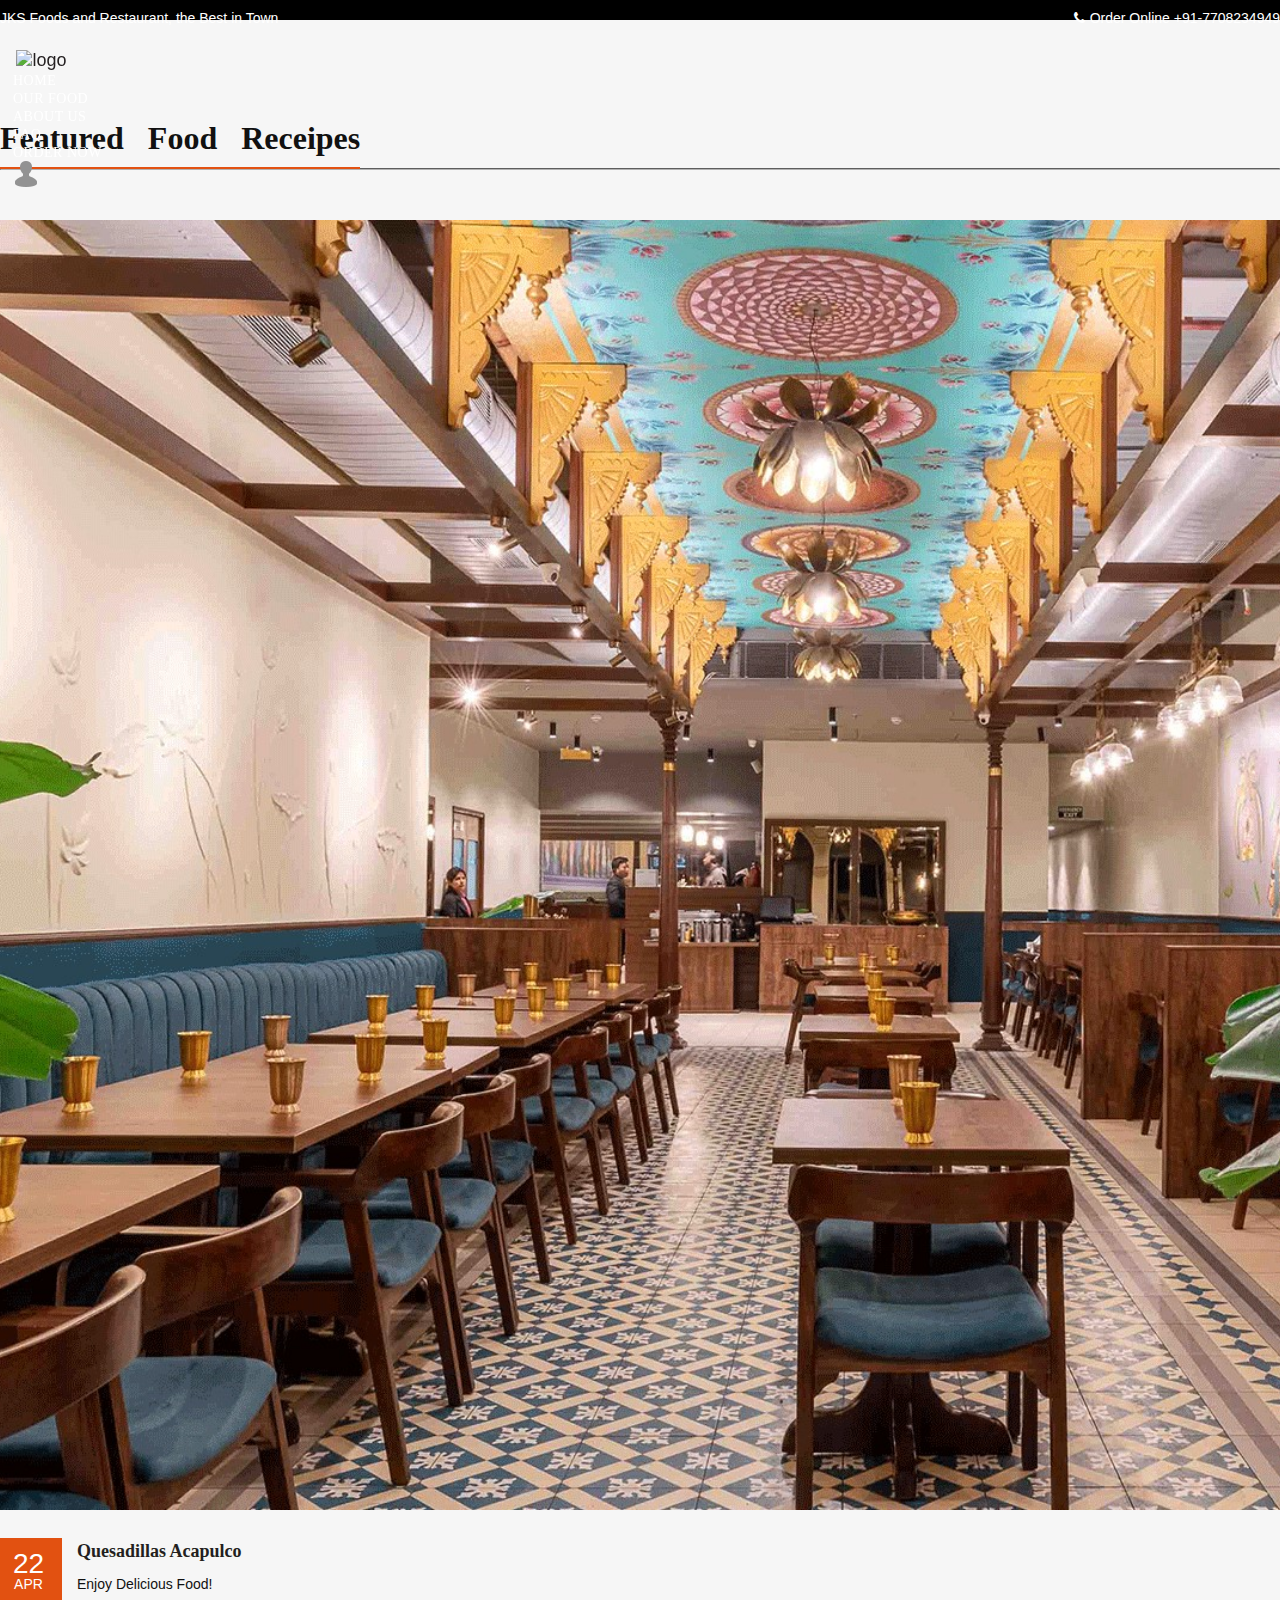
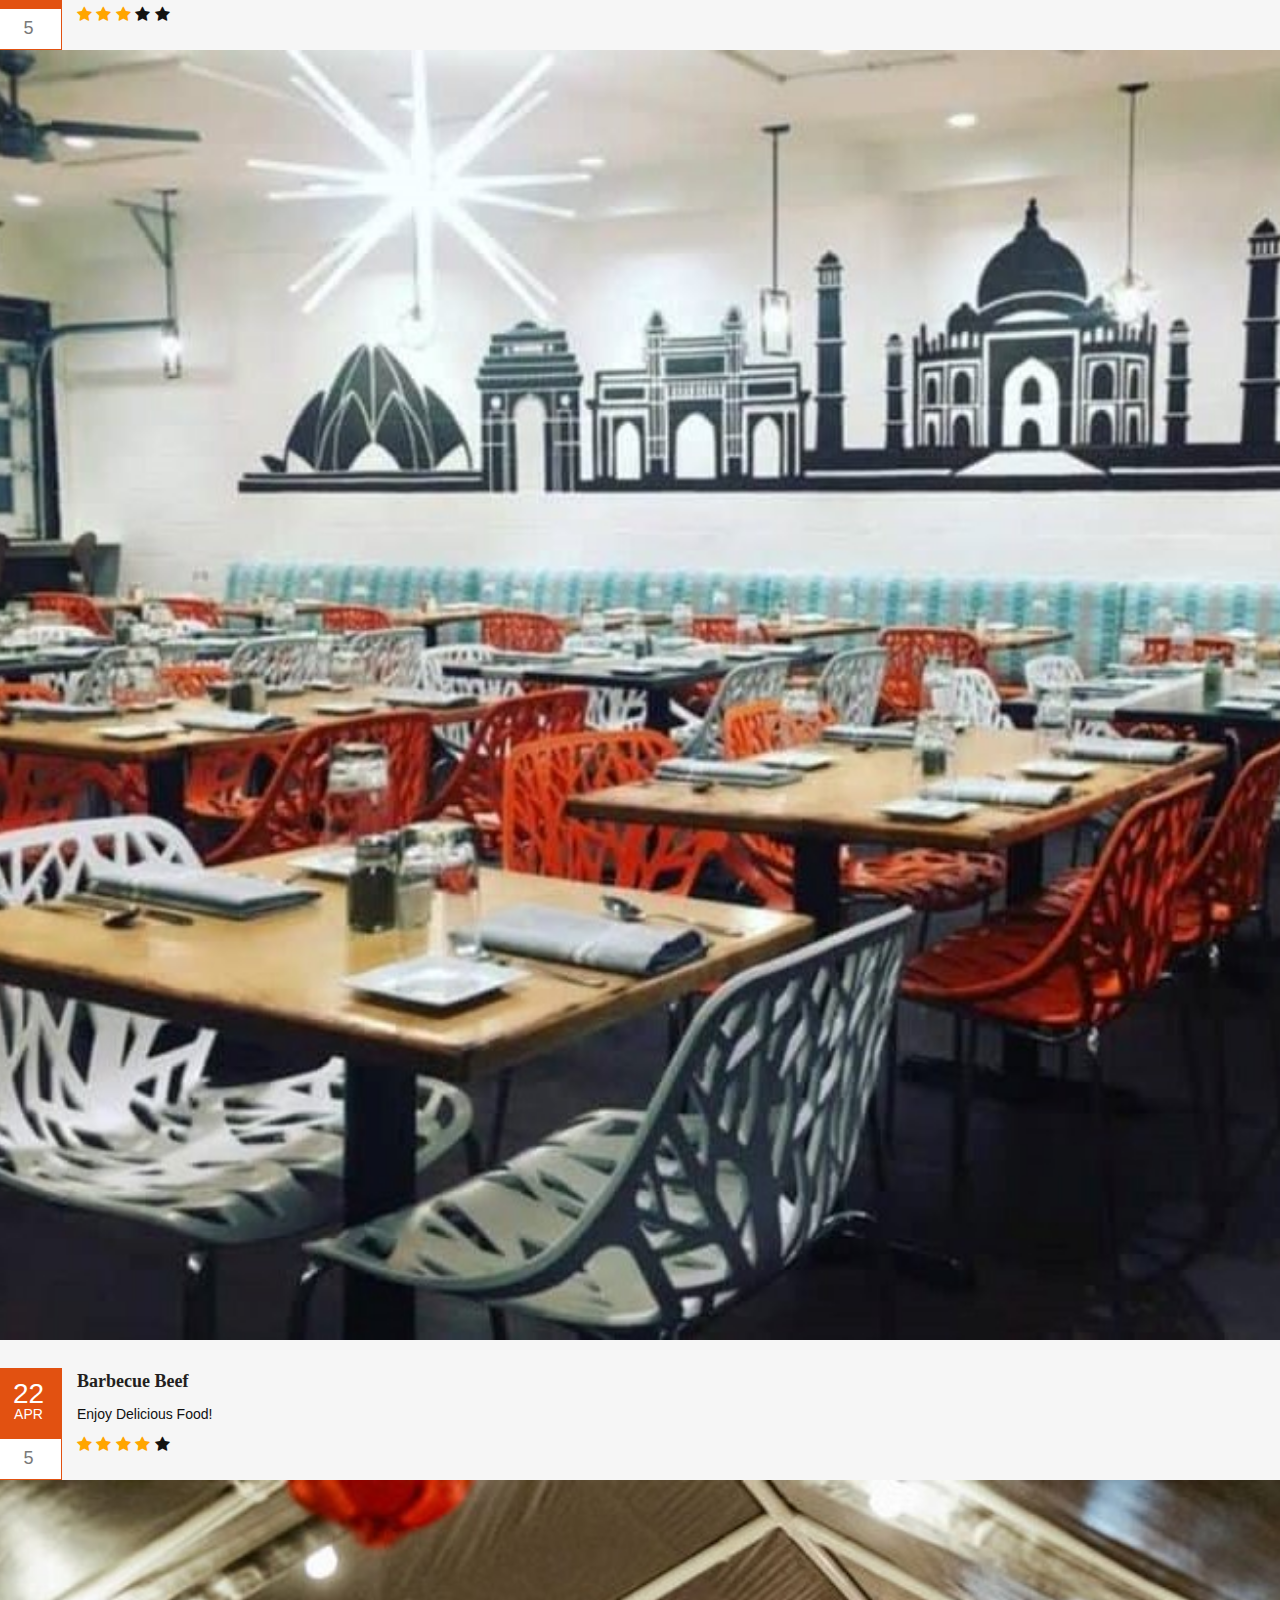
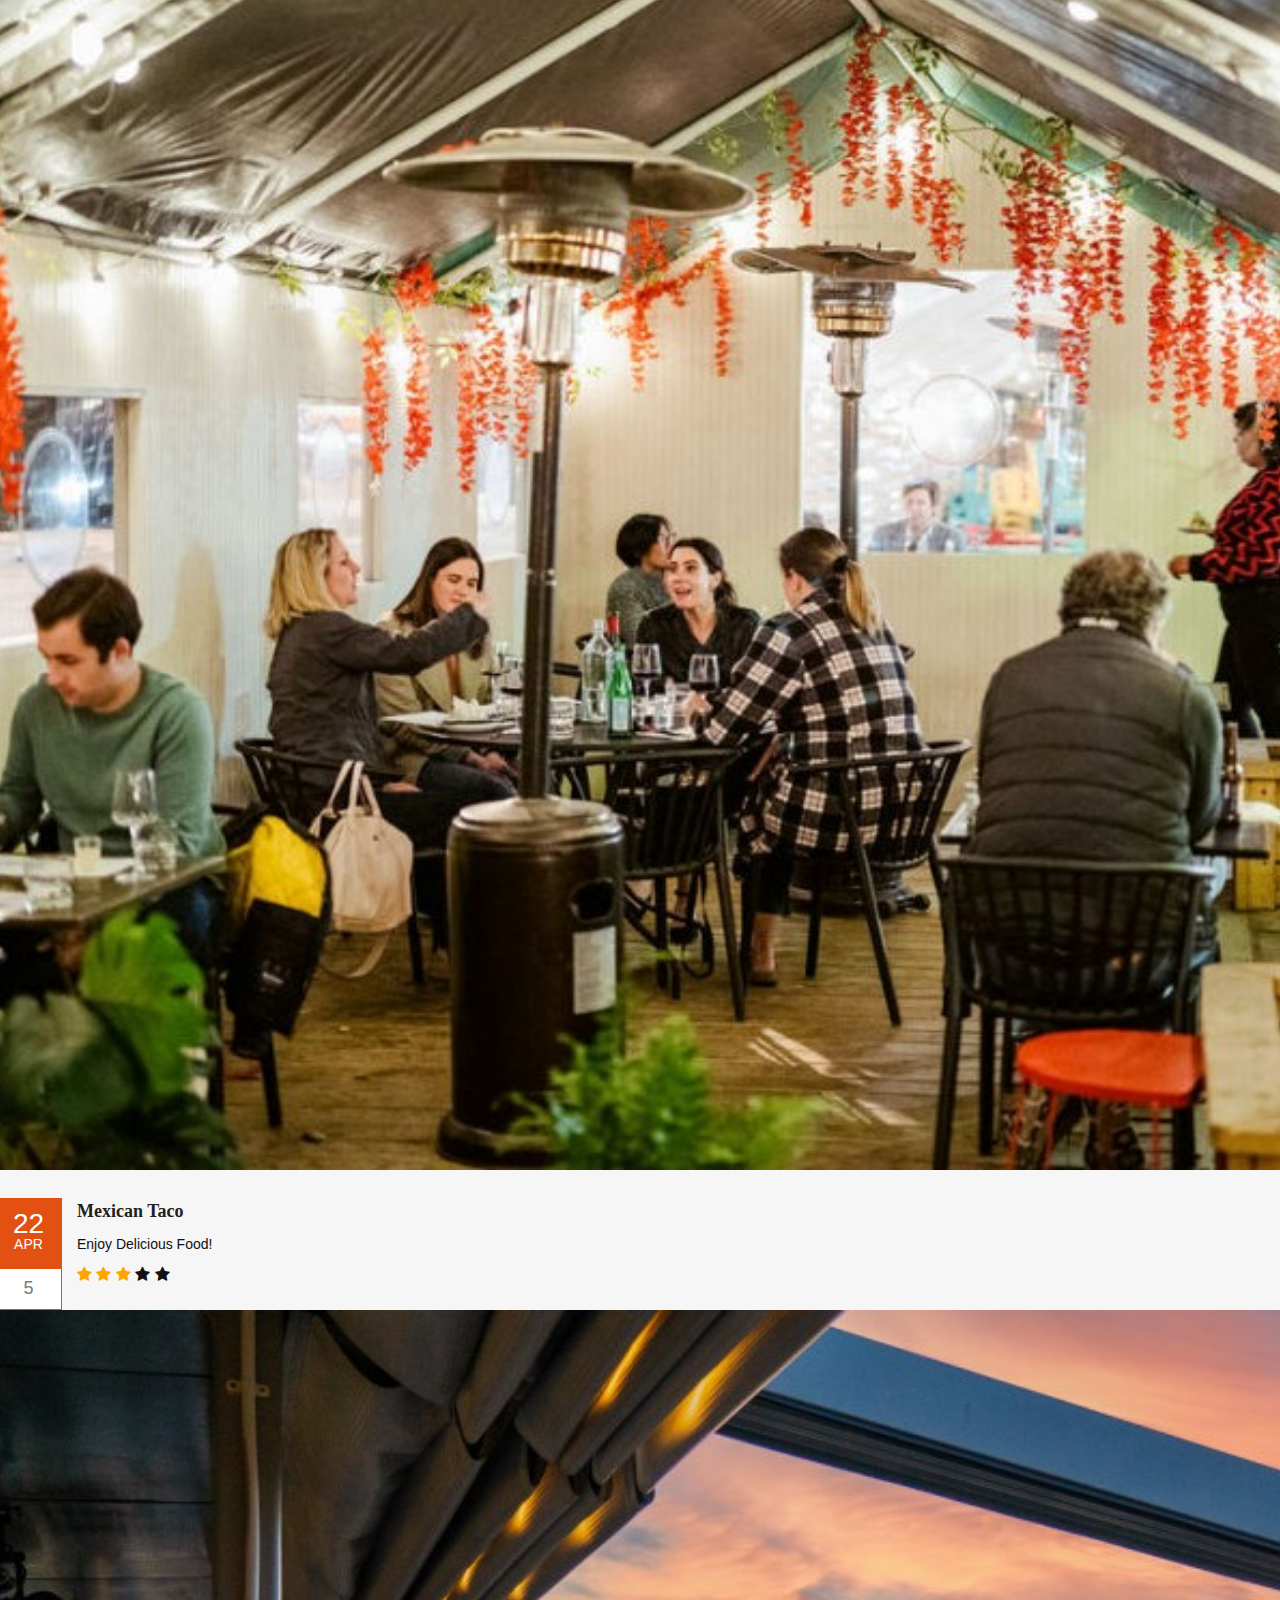
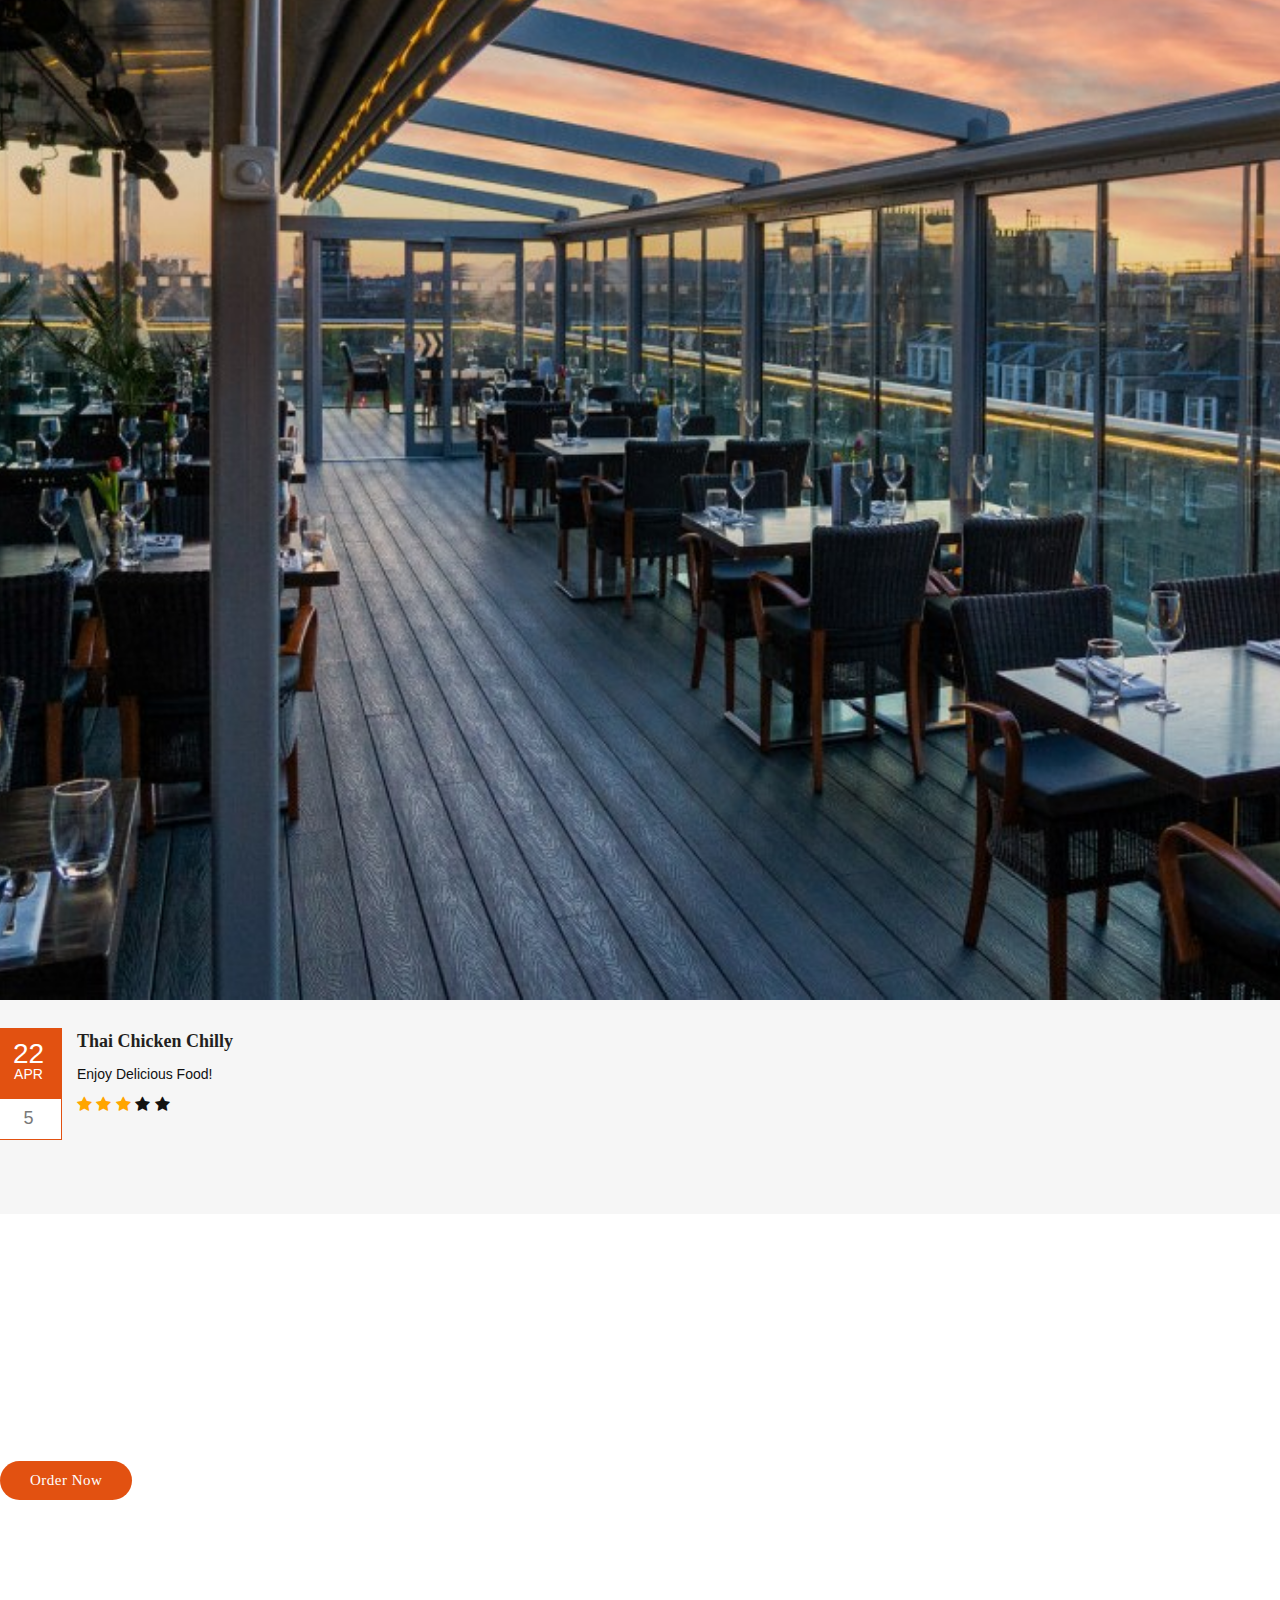
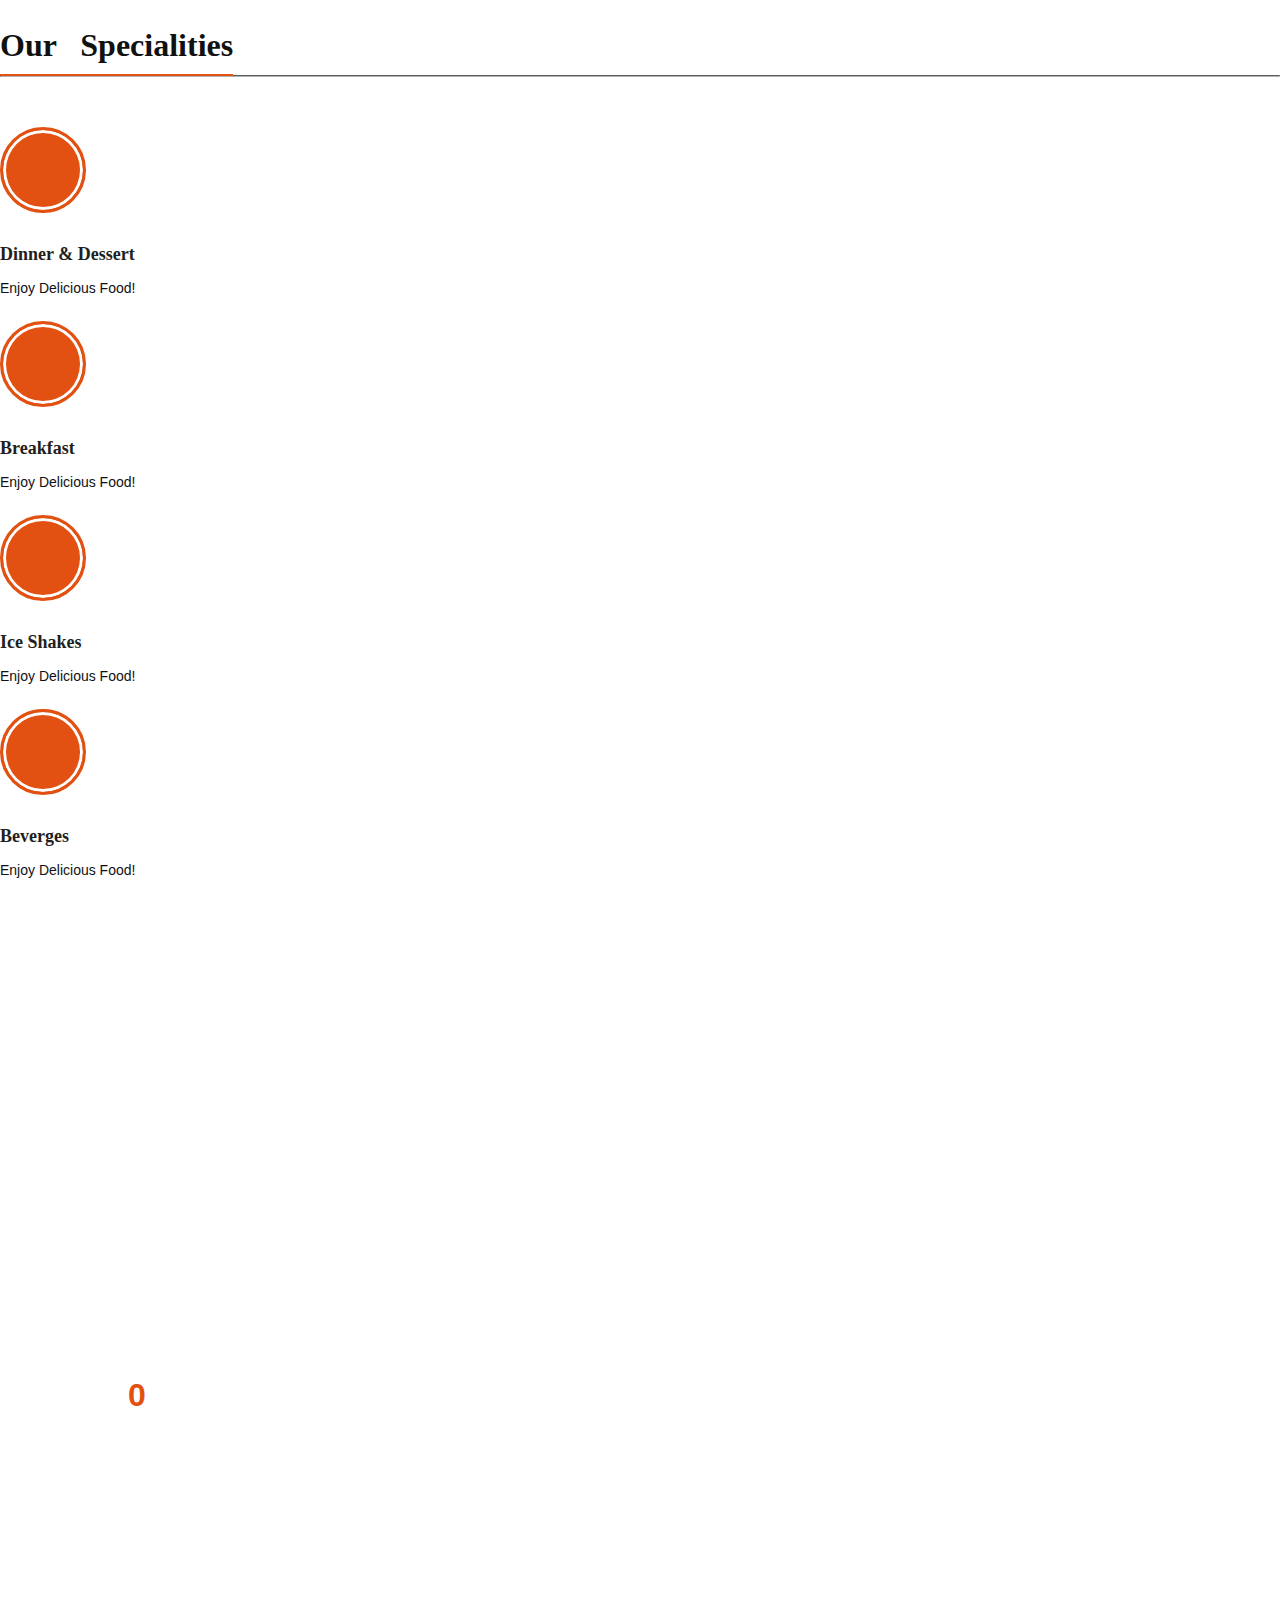
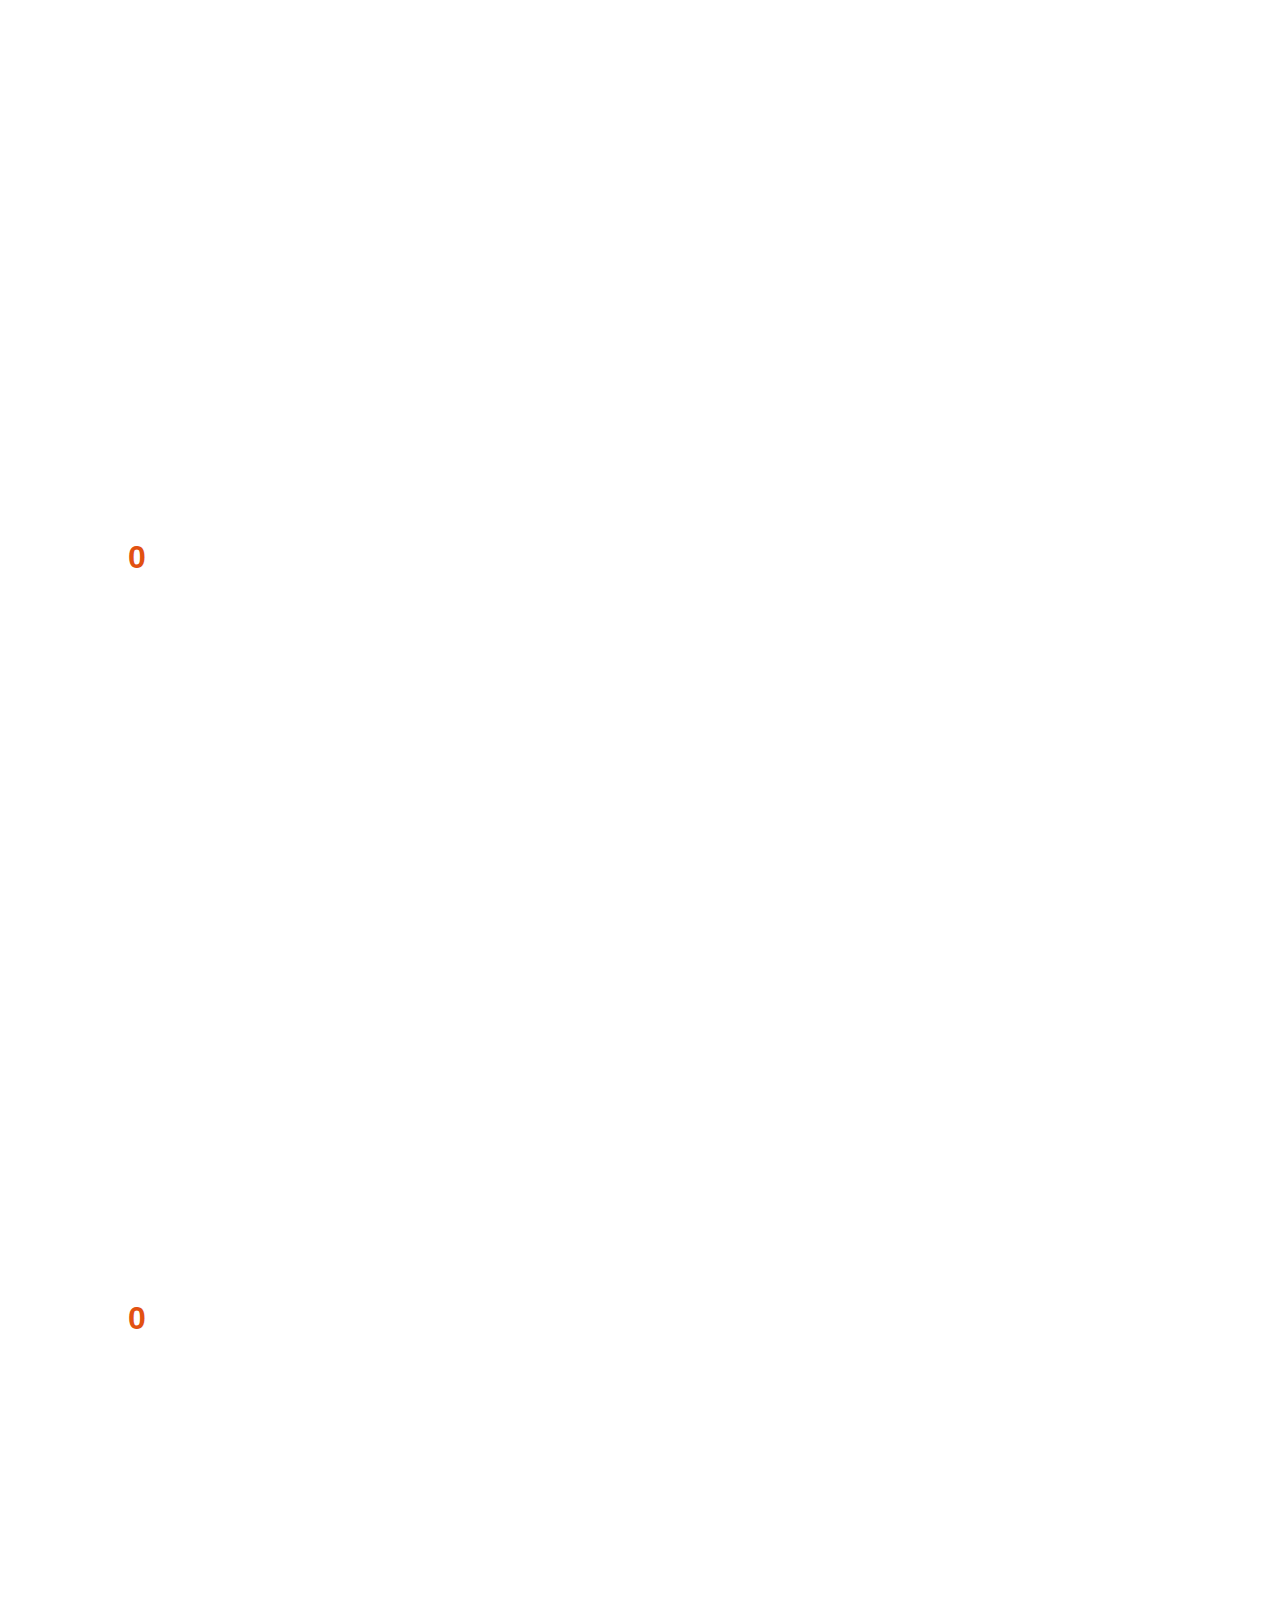
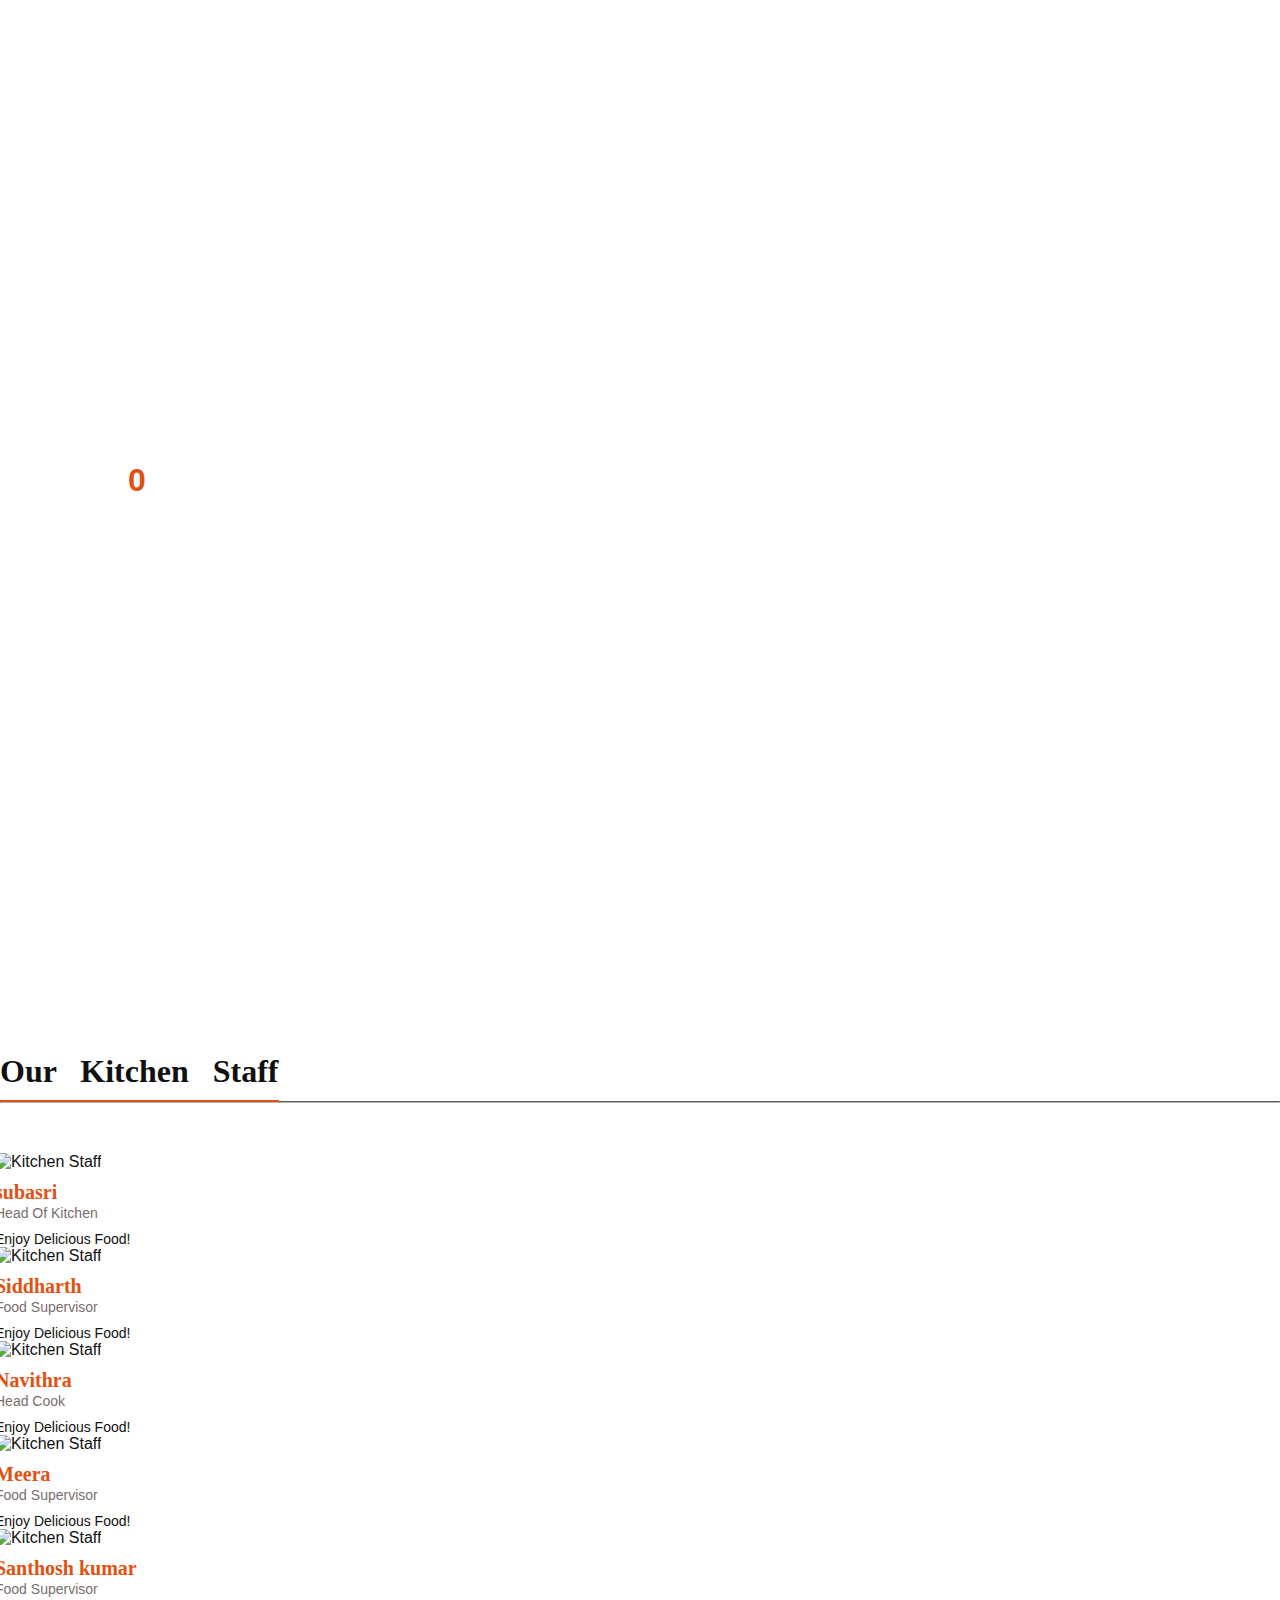
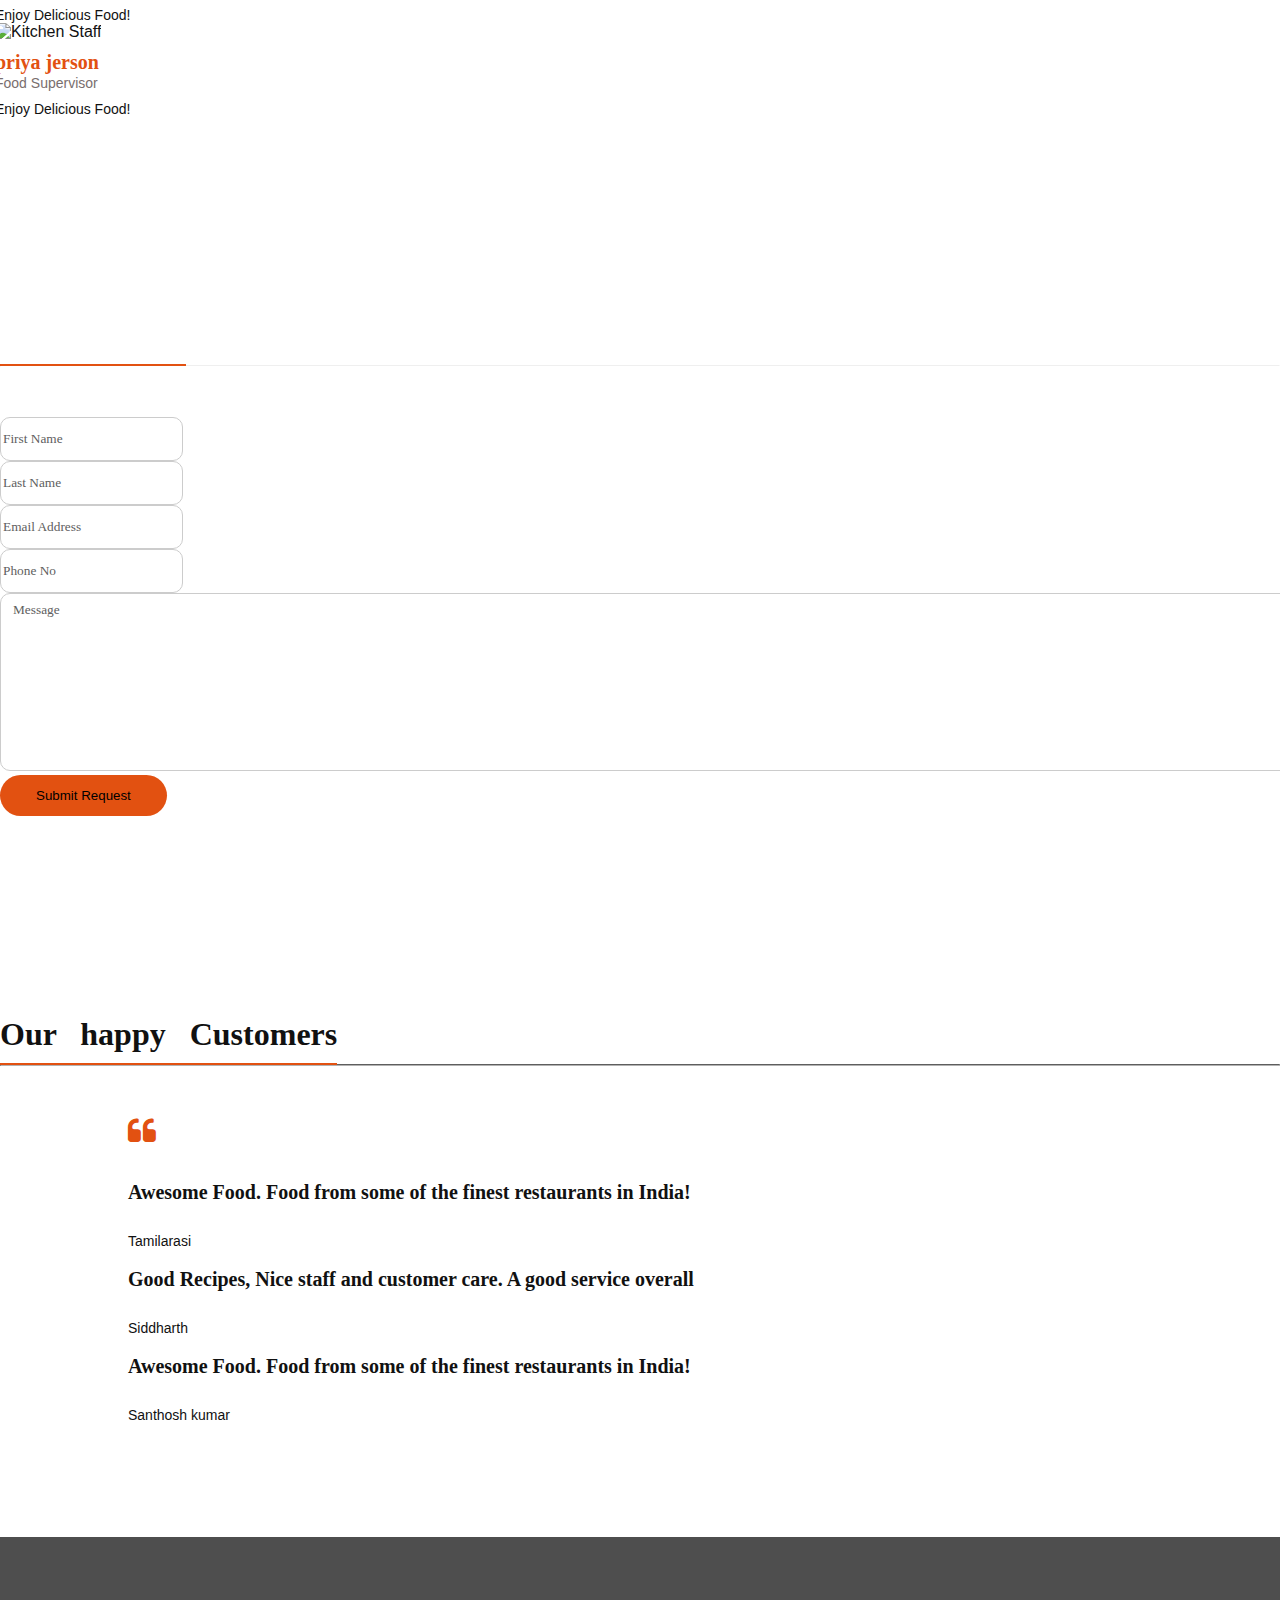
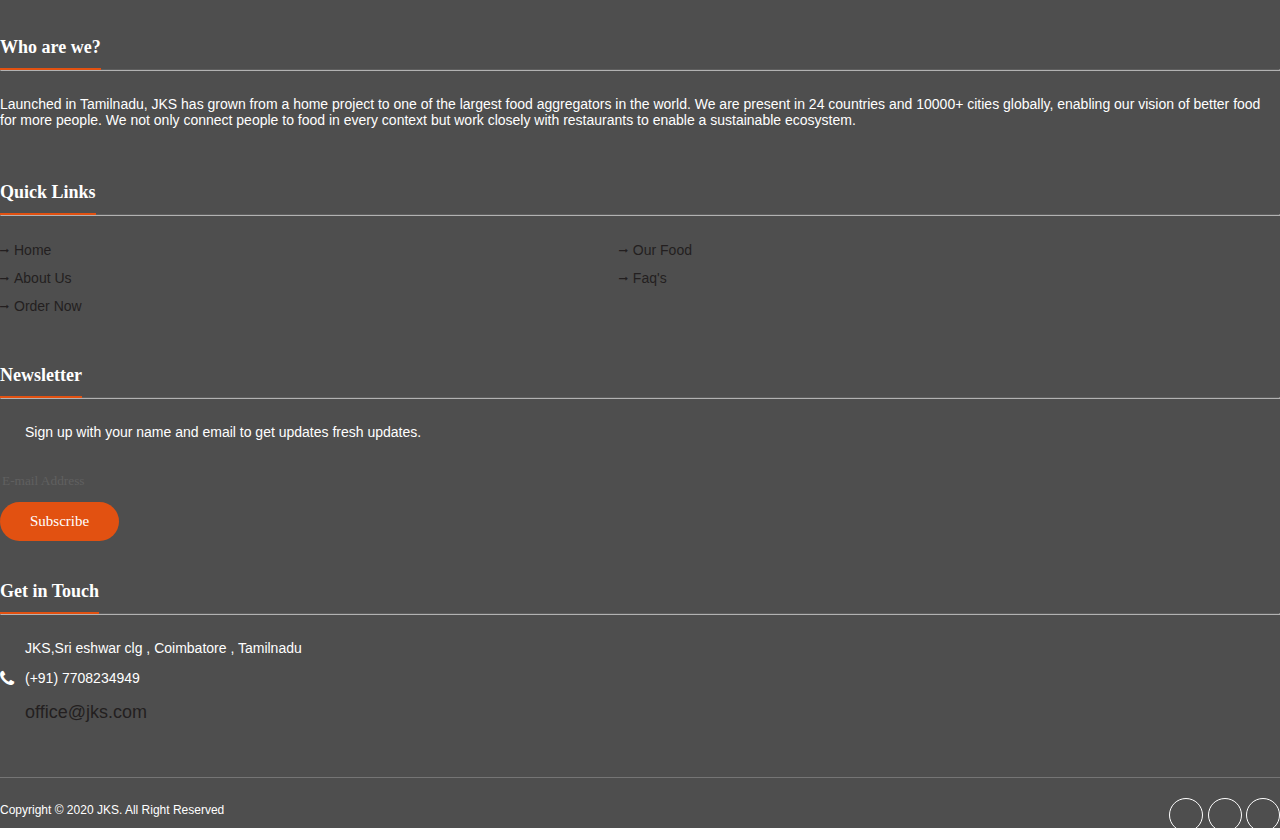
==== index.html @ a0e2e665 "Update index.html" ====
<!doctype html>
<html lang="en">
<head>
<meta charset="utf-8">
<meta http-equiv="X-UA-Compatible" content="IE=edge">
<meta name="viewport" content="width=device-width, initial-scale=1">
<title>JKS</title>
<link rel="stylesheet" type="text/css" href="css/bootstrap.min.css">
<link rel="stylesheet" type="text/css" href="css/font-awesome.min.css">
<link rel="stylesheet" type="text/css" href="css/bistro-icons.css">
<link rel="stylesheet" type="text/css" href="css/animate.min.css">
<link rel="stylesheet" type="text/css" href="css/settings.css">
<link rel="stylesheet" type="text/css" href="css/navigation.css">
<link rel="stylesheet" type="text/css" href="css/owl.carousel.css">
<link rel="stylesheet" type="text/css" href="css/owl.transitions.css">
<link rel="stylesheet" type="text/css" href="css/jquery.fancybox.css">
<link rel="stylesheet" type="text/css" href="css/zerogrid.css">
<link rel="stylesheet" type="text/css" href="css/style.css">
<link rel="stylesheet" type="text/css" href="css/loader.css">
<link rel="stylesheet" type="text/css" href="sign log/css.css">
<link rel="stylesheet" href="https://cdnjs.cloudflare.com/ajax/libs/font-awesome/4.7.0/css/font-awesome.min.css">
<link rel="shortcut icon" href="images/favicon.png">

<!--[if lt IE 9]>
    <script src="https://oss.maxcdn.com/html5shiv/3.7.2/html5shiv.min.js"></script>
    <script src="https://oss.maxcdn.com/respond/1.4.2/respond.min.js"></script>
<![endif]-->

</head>

<body>

<!--Loader-->
<div class="loader"> 
   <div class="cssload-container">
     <div class="cssload-circle"></div>
     <div class="cssload-circle"></div>
   </div>
</div>

<!--Topbar-->
<div class="topbar">
  <div class="container">
    <div class="row">
      <div class="col-md-12">
        <p class="pull-left hidden-xs">JKS Foods and Restaurant, the Best in Town</p>
        <p class="pull-right"><i class="fa fa-phone"></i>Order Online +91-7708234949</p>
      </div>
    </div>
  </div>
</div>

<!--Header-->
<header id="main-navigation">
  <div id="navigation" data-spy="affix" data-offset-top="20">
    <div class="container">
      <div class="row">
      <div class="col-md-12">
        <nav class="navbar navbar-default">
          <div class="navbar-header">
            <button type="button" class="navbar-toggle collapsed" data-toggle="collapse" data-target="#fixed-collapse-navbar" aria-expanded="false"> 
            <span class="icon-bar top-bar"></span> <span class="icon-bar middle-bar"></span> <span class="icon-bar bottom-bar"></span> 
            </button>
           <a class="navbar-brand" href="index.html"><img src="images/logo.png" alt="logo" class="img-responsive"></a> 
         </div>
        
            <div id="fixed-collapse-navbar" class="navbar-collapse collapse navbar-right">
              <ul class="nav navbar-nav">
                <li>
                   <a href="index.html">Home</a>
                   
                </li>
                <li><a href="food.html">Our Food</a></li>
                
                
                    <li><a href="about.html">About Us</a></li>
                    <li><a href="faq.html">FAQ</a></li>
                  
                <li><a href="./food order/MOMOMIA/index.html">Order Now</a></li>
                <li><a href="./sign log/html.html"><img src="images/icons8-customer-26.png"></a></li>
              </ul>
            </div>
         </nav>
         </div>
       </div>
     </div>
  </div>
</header>



<!-- REVOLUTION SLIDER -->			

				<div id="rev_slider_34_1_wrapper" class="rev_slider_wrapper fullwidthbanner-container" data-alias="news-gallery34" style="margin:0px auto;background-color:#ffffff;padding:0px;margin-top:0px;margin-bottom:0px;">
				<!-- START REVOLUTION SLIDER 5.0.7 fullwidth mode -->
					<div id="rev_slider_34_1" class="rev_slider fullwidthabanner" style="display:none;" data-version="5.0.7">
						<ul>	<!-- SLIDE  -->
							<li data-index="rs-129" data-transition="fade" data-slotamount="default" data-rotate="0"  data-fstransition="fade" data-fsmasterspeed="1500" data-fsslotamount="7"  data-title="Fish &nbsp; Steak" data-description="Enjoy Delicious Food!">
								<!-- MAIN IMAGE -->
								<img src="images/banner2.jpg"  alt=""  data-bgposition="center center" data-bgfit="cover" data-bgrepeat="no-repeat" class="rev-slidebg" data-no-retina>
								<!-- LAYER NR. 2 -->
								<h1 class="tp-caption tp-resizeme" 
                          data-x="left" data-hoffset="15"
                          data-y="70" 
                          data-transform_idle="o:1;"
                          data-transform_in="y:[-100%];z:0;rX:0deg;rY:0;rZ:0;sX:1;sY:1;skX:0;skY:0;s:1500;e:Power3.easeInOut;" 
                          data-transform_out="auto:auto;s:1000;e:Power3.easeInOut;" 
                          data-mask_in="x:0px;y:0px;s:inherit;e:inherit;" 
                          data-mask_out="x:0;y:0;s:inherit;e:inherit;" 
                          data-start="500" 
                          data-splitin="none" 
                          data-splitout="none" 
                          style="z-index: 6;">
                          <span class="small_title">Yes We Have</span> <br> The &nbsp; Best &nbsp; Fish &nbsp;<span class="color">Steak</span>
                       </h1>
								<!-- LAYER NR. 2 -->
                        <p class="tp-caption tp-resizeme"
                          data-x="left" data-hoffset="15"
                          data-y="210" 
                          data-transform_idle="o:1;"
                          data-transform_in="y:[-100%];z:0;rX:0deg;rY:0;rZ:0;sX:1;sY:1;skX:0;skY:0;s:1500;e:Power3.easeInOut;" 
                          data-transform_out="auto:auto;s:1000;e:Power3.easeInOut;" 
                          data-mask_in="x:0px;y:0px;s:inherit;e:inherit;" 
                          data-mask_out="x:0;y:0;s:inherit;e:inherit;" 
                          data-start="800"
                          style="z-index: 9;">Enjoy Delicious Food!
                          
                        </p>
                        <div class="tp-caption fade tp-resizeme"
                           data-x="left" data-hoffset="15"
                           data-y="280"
                           data-width = "full"  
                           data-transform_in="y:[-100%];z:0;rX:0deg;rY:0;rZ:0;sX:1;sY:1;skX:0;skY:0;s:1500;e:Power3.easeInOut;"
                           data-transform_out="auto:auto;s:1000;e:Power3.easeInOut;"  
                           data-mask_in="x:0px;y:0px;s:inherit;e:inherit;" 
                           data-mask_out="x:0;y:0;s:inherit;e:inherit;" 
                          data-start="1200"
                           style="z-index: 12;">
                       <a href="./food order/MOMOMIA/index.html" class="btn-common btn-white page-scroll">Order Now</a>
                       </div>
                        
                       
							</li>
							
							<li class="text-center" data-index="rs-130" data-transition="slideleft" data-slotamount="default" data-rotate="0"  data-title="Bakery &nbsp; Items" data-description="Enjoy Delicious Food!">
								<img src="images/banner1.jpg"  alt="" data-bgposition="center center" data-bgfit="cover" data-bgrepeat="no-repeat" class="rev-slidebg" data-no-retina>
                        <h1 class="tp-caption tp-resizeme" 
                          data-x="center" data-hoffset="15"
                          data-y="70" 
                          data-transform_idle="o:1;"
                          data-transform_in="y:[-100%];z:0;rX:0deg;rY:0;rZ:0;sX:1;sY:1;skX:0;skY:0;s:1500;e:Power3.easeInOut;" 
                          data-transform_out="auto:auto;s:1000;e:Power3.easeInOut;" 
                          data-mask_in="x:0px;y:0px;s:inherit;e:inherit;" 
                          data-mask_out="x:0;y:0;s:inherit;e:inherit;" 
                          data-start="500" 
                          data-splitin="none" 
                          data-splitout="none" 
                          style="z-index: 6;">
                          <span class="small_title">  Delicious Bakery Items</span> <br> Coconut &nbsp; with &nbsp; <span class="color">Lemon &nbsp; Grass</span>
                        </h1>
                        <p class="tp-caption tp-resizeme"
                          data-x="center" data-hoffset="15"
                          data-y="210" 
                          data-transform_idle="o:1;"
                          data-transform_in="y:[-100%];z:0;rX:0deg;rY:0;rZ:0;sX:1;sY:1;skX:0;skY:0;s:1500;e:Power3.easeInOut;" 
                          data-transform_out="auto:auto;s:1000;e:Power3.easeInOut;" 
                          data-mask_in="x:0px;y:0px;s:inherit;e:inherit;" 
                          data-mask_out="x:0;y:0;s:inherit;e:inherit;" 
                          data-start="800"
                          style="z-index: 9;">Enjoy Delicious Food!
                        </p>
							
                            
                          <div class="tp-caption fade tp-resizeme"
                           data-x="center" data-hoffset="15"
                           data-y="280"
                           data-width = "full"  
                           data-transform_in="y:[-100%];z:0;rX:0deg;rY:0;rZ:0;sX:1;sY:1;skX:0;skY:0;s:1500;e:Power3.easeInOut;"
                           data-transform_out="auto:auto;s:1000;e:Power3.easeInOut;"  
                           data-mask_in="x:0px;y:0px;s:inherit;e:inherit;" 
                           data-mask_out="x:0;y:0;s:inherit;e:inherit;" 
                          data-start="1200"
                           style="z-index: 12;">
                          <a href="#specialities" class="btn-common btn-white page-scroll">Learn &nbsp; More</a> &nbsp; <a href="#order-form" class="btn-common btn-orange page-scroll">Order &nbsp; Now</a>
                       </div>  
                            
                            
                            
                            </li>
						
							<li class="text-right" data-index="rs-131" data-transition="slideleft"   data-rotate="0" data-title="Fresh &nbsp; Food" data-description="Enjoy Delicious Food!">
								<img src="images/banner4.jpg" alt="" data-bgposition="center center" data-bgfit="cover" data-bgrepeat="no-repeat" class="rev-slidebg" data-no-retina>
                        <h1 class="tp-caption tp-resizeme" 
                          data-x="right" data-hoffset="" 
                          data-y="70" 
                          data-transform_idle="o:1;"
                          data-transform_in="y:[-100%];z:0;rX:0deg;rY:0;rZ:0;sX:1;sY:1;skX:0;skY:0;s:1500;e:Power3.easeInOut;" 
                          data-transform_out="auto:auto;s:1000;e:Power3.easeInOut;" 
                          data-mask_in="x:0px;y:0px;s:inherit;e:inherit;" 
                          data-mask_out="x:0;y:0;s:inherit;e:inherit;" 
                          data-start="500" 
                          data-splitin="none" 
                          data-splitout="none" 
                          style="z-index: 6;">
                          <span class="small_title">We Prepare</span> <br> Fresh &nbsp; Food &nbsp; <span class="color">Vegies</span>
                        </h1>
                        <p class="tp-caption tp-resizeme"
                          data-x="right" data-hoffset="" 
                          data-y="210" 
                          data-transform_idle="o:1;"
                          data-transform_in="y:[-100%];z:0;rX:0deg;rY:0;rZ:0;sX:1;sY:1;skX:0;skY:0;s:1500;e:Power3.easeInOut;" 
                          data-transform_out="auto:auto;s:1000;e:Power3.easeInOut;" 
                          data-mask_in="x:0px;y:0px;s:inherit;e:inherit;" 
                          data-mask_out="x:0;y:0;s:inherit;e:inherit;" 
                          data-start="800"
                          style="z-index: 9;">Enjoy Delicious Food!
                        </p>
							
                           <div class="tp-caption fade tp-resizeme"
                           data-x="right" data-hoffset=""
                           data-y="280"
                           data-width = "full" 
                           data-transform_idle="o:1;"
                           data-transform_in="y:[-100%];z:0;rX:0deg;rY:0;rZ:0;sX:1;sY:1;skX:0;skY:0;s:1500;e:Power3.easeInOut;"
                           data-transform_out="auto:auto;s:1000;e:Power3.easeInOut;"  
                           data-mask_in="x:0px;y:0px;s:inherit;e:inherit;" 
                           data-mask_out="x:0;y:0;s:inherit;e:inherit;" 
                          data-start="1200"
                           style="z-index: 12;">
                       <a href="./food order/MOMOMIA/index.html" class="btn-common btn-white page-scroll">Order Now</a>
                       </div>  
                            </li>
							<!-- SLIDE  -->
						</ul>
					</div>
				</div>
 <!-- END REVOLUTION SLIDER -->


<!--Featured Receipes -->
<section id="news" class="bg_grey padding">
  <div class="container">
    <div class="row">
      <div class="col-md-12 text-center">
      <h2 class="heading">Featured &nbsp; Food &nbsp; Receipes</h2>
      <hr class="heading_space">
      </div>
    </div>
    <div class="row">
      <div class="col-md-12">
        <div class="cheffs_wrap_slider">
          <div id="news-slider" class="owl-carousel">
            <div class="item">
              <div class="news_content">
               <img src="images/image1.jpg" alt="Docotor">
               <div class="date_comment">
                  <span>22<small>apr</small></span>
                  <a href="#."><i class="icon-comment"></i> 5</a>
               </div>
               <div class="comment_text">
                 <h3><a href="#.">Quesadillas Acapulco</a></h3>
                 <p>Enjoy Delicious Food!</p>
		     <span class="fa fa-star checked"></span>
                     <span class="fa fa-star checked"></span>
                     <span class="fa fa-star checked"></span>
                     <span class="fa fa-star"></span>
                     <span class="fa fa-star"></span>
               </div>
              </div>
            </div>
            <div class="item">
              <div class="news_content">
               <img src="images/image2.jpg" alt="Docotor">
               <div class="date_comment">
                  <span>22<small>apr</small></span>
                  <a href="#."><i class="icon-comment"></i> 5</a>
               </div>
               <div class="comment_text">
                 <h3><a href="#.">Barbecue Beef</a></h3>
                 <p>Enjoy Delicious Food!</p>
		       <span class="fa fa-star checked"></span>
                       <span class="fa fa-star checked"></span>
                       <span class="fa fa-star checked"></span>
                       <span class="fa fa-star checked"></span>
                        <span class="fa fa-star"></span>
               </div>
              </div>
            </div>
            <div class="item">
              <div class="news_content">
               <img src="images/image3.jpg" alt="Docotor">
               <div class="date_comment">
                  <span>22<small>apr</small></span>
                  <a href="#."><i class="icon-comment"></i> 5</a>
               </div>
               <div class="comment_text">
                 <h3><a href="#.">Mexican Taco</a></h3>
                 <p>Enjoy Delicious Food!</p>
		       <span class="fa fa-star checked"></span>
                       <span class="fa fa-star checked"></span>
                       <span class="fa fa-star checked"></span>
                       <span class="fa fa-star"></span>
		       <span class="fa fa-star"></span>
               </div>
              </div>
            </div>
            
            <div class="item">
              <div class="news_content">
               <img src="images/image5.jpg" alt="Docotor">
               <div class="date_comment">
                  <span>22<small>apr</small></span>
                   <a href="#."><i class="icon-comment"></i> 5</a>
               </div>
               <div class="comment_text">
                 <h3><a href="#.">Thai Chicken Chilly</a></h3>
                 <p>Enjoy Delicious Food!</p>
		       <span class="fa fa-star checked"></span>
                       <span class="fa fa-star checked"></span>
                       <span class="fa fa-star checked"></span>
                        <span class="fa fa-star"></span>
		       <span class="fa fa-star"></span>
               </div>
              </div>
            </div>
          </div>
        </div>
      </div>
    </div>
  </div>
</section>

<!-- image with content -->
<section class="info_section paralax">
  <div class="container">
    <div class="row">
      <div class="col-md-2"> </div>
      <div class="col-md-8">
         <div class="text-center">
         <h2 class="heading_space">HOT Deal of the Day</h2>
         <p class="heading_space detail">Enjoy Delicious Food!</p>
         <a href="./food order/MOMOMIA/index.html" class="btn-common-white page-scroll">Order Now</a>
         </div>          
      </div>
      <div class="col-md-2"></div>
    </div>
  </div>
</section>

	
<!--Features Section-->
<section class="feature_wrap padding-half" id="specialities">
  <div class="container">
    <div class="row">
     <div class="col-md-12 text-center">
        <h2 class="heading ">Our &nbsp; Specialities</h2>
        <hr class="heading_space">
      </div>
    </div>
    <div class="row">
      <div class="col-md-3 col-sm-6 feature text-center">
        <i class="icon-glass"></i>
        <h3><a href="./account/register.php">Dinner &amp; Dessert</a></h3>
        <p> Enjoy Delicious Food!</p>
      </div>
      <div class="col-md-3 col-sm-6 feature text-center">
        <i class="icon-coffee"></i>
        <h3><a href="./account/register.php">Breakfast</a></h3>
        <p> Enjoy Delicious Food!</p>
      </div>
      <div class="col-md-3 col-sm-6 feature text-center">
        <i class="icon-glass"></i>
        <h3><a href="./account/register.php">Ice Shakes</a></h3>
        <p> Enjoy Delicious Food!</p>
      </div>
      <div class="col-md-3 col-sm-6 feature text-center">
        <i class="icon-coffee"></i>
        <h3><a href="./account/register.php">Beverges</a></h3>
        <p> Enjoy Delicious Food!</p>
      </div>
    </div>
    
  </div>
</section>

<!-- facts counter  -->
<section id="facts">
  <div class="container">
    <div class="row number-counters"> 
      <!-- first count item -->
      <div class="col-sm-3 col-xs-12 text-center wow fadeInDown" data-wow-duration="500ms" data-wow-delay="300ms">
        <div class="counters-item row">
        <i class="icon-smile"></i> 
        <h2><strong data-to="4680">0</strong></h2>
          <p>Happy Customers</p>
        </div>
      </div>
      <div class="col-sm-3 col-xs-12 text-center wow fadeInDown" data-wow-duration="500ms" data-wow-delay="600ms">
        <div class="counters-item  row"> 
        <i class="icon-food"></i>
        <h2><strong data-to="865">0</strong></h2>
          <p>Dishes Served</p>
        </div>
      </div>
      <div class="col-sm-3 col-xs-12 text-center wow fadeInDown" data-wow-duration="500ms" data-wow-delay="900ms">
        <div class="counters-item  row"> 
        <i class="icon-glass"></i>
        <h2><strong data-to="510">0</strong></h2>
          <p>Total Beverages</p>
        </div>
      </div>
      <div class="col-sm-3 col-xs-12 text-center wow fadeInDown" data-wow-duration="500ms" data-wow-delay="1200ms">
        <div class="counters-item  row"> 
        <i class="icon-coffee"></i>
        <h2><strong data-to="1350">0</strong></h2>
          <p>Cup of coffees</p>
        </div>
      </div>
    </div>  
  </div>
</section>

<!-- Our cheffs -->
<section id="cheffs" class="padding">
  <div class="container">
    <div class="row">
      <div class="col-md-12 text-center">
      <h2 class="heading">Our &nbsp; Kitchen &nbsp; Staff</h2>
      <hr class="heading_space">
      </div>
    </div>
    <div class="row">
      <div class="col-md-12">
        <div class="cheffs_wrap_slider">
          <div id="our-cheffs" class="owl-carousel">
            <div class="item">
              <div class="cheffs_wrap">
               <img src="images/our-cheffs1.jpg" alt="Kitchen Staff">
               <h3>subasri</h3>
               <small>Head Of Kitchen</small>
               <p>Enjoy Delicious Food!</p>
              </div>
            </div>
            <div class="item">
              <div class="cheffs_wrap">
               <img src="images/our-cheffs2.jpg" alt="Kitchen Staff">
               <h3>Siddharth</h3>
               <small>Food Supervisor</small>
               <p>Enjoy Delicious Food!</p>
              </div>
            </div>
            <div class="item">
              <div class="cheffs_wrap">
               <img src="images/our-cheffs3.jpg" alt="Kitchen Staff">
               <h3>Navithra</h3>
               <small>Head Cook</small>
               <p>Enjoy Delicious Food!</p>
              </div>
            </div>
            <div class="item">
              <div class="cheffs_wrap">
               <img src="images/our-cheffs1.jpg" alt="Kitchen Staff">
               <h3>Meera</h3>
               <small>Food Supervisor</small>
               <p>Enjoy Delicious Food!</p>
              </div>
            </div>
            <div class="item">
              <div class="cheffs_wrap">
               <img src="images/our-cheffs2.jpg" alt="Kitchen Staff">
               <h3>Santhosh kumar</h3>
               <small>Food Supervisor</small>
               <p>Enjoy Delicious Food!</p>
              </div>
            </div>
            <div class="item">
              <div class="cheffs_wrap">
               <img src="images/our-cheffs3.jpg" alt="Kitchen Staff">
               <h3>priya jerson</h3>
               <small>Food Supervisor</small>
               <p>Enjoy Delicious Food!</p>
              </div>
            </div>
          </div>
        </div>
      </div>
    </div>
  </div>
</section>

	
<!-- Order Online --> 
<section id="order-form" class="order_section">
  <div class="container order_form padding">
    <div class="row">
      <div class="col-md-12 appointment_form">
        <h2 class="heading">Online Order</h2>
        <hr class="heading_space">
      <div class="row">  
       <div class="col-md-8">
 <form class="callus" onSubmit="return false"  id="contact_form">
          <div class="row">
           <div class="col-md-12">
              <div id="result" class="text-center form-group"></div>
           </div>
            <div class="col-md-6">
              <div class="form-group">
                <input class="form-control" type="text" name="f_name" id="f_name"  placeholder="First Name" required />
              </div>
            </div>
            <div class="col-md-6">
              <div class="form-group">
                <input class="form-control" type="text" name="l_name" id="l_name"  placeholder="Last Name" required />
              </div>
            </div>
            <div class="col-md-6">
              <div class="form-group">
                <input class="form-control" type="email" name="email" id="email"  placeholder="Email Address" required />
              </div>
            </div>
            <div class="col-md-6">
              <div class="form-group">
                <input class="form-control" type="text" name="phone" id="phone" required placeholder="Phone No">
              </div>
            </div>
            <div class="col-md-12">
              <div class="form-group">
                <textarea placeholder="Message" name="message" id="message"></textarea>
              </div>
              <div class="form-group">
                 <div class="btn-submit button3">
                <input type="submit" value="Submit Request" id="btn_contact_submit">
                
                </div>
              </div>
            </div>
          </div>
        </form>
           </div> 
           </div>
      </div>
      <div class="col-md-3">
      </div>
    </div>
    <div class="col-md-3"></div>
  </div>
</section>
	
<!-- testinomial -->
<section id="testinomial" class="padding">
  <div class="container">
  <div class="row">
      <div class="col-md-12 text-center">
      <h2 class="heading">Our &nbsp; happy &nbsp; Customers</h2>
      <hr class="heading_space">
      </div>
    </div>
    <div class="row">
      <div class="col-md-12">
      <div id="testinomial-slider" class="owl-carousel text-center">
        <div class="item">
          <h3>Awesome Food. Food from some of the finest restaurants in India!</h3>
          <p>Tamilarasi</p>
        </div>
        <div class="item">
          <h3>Good Recipes, Nice staff and customer care. A good service overall</h3>
          <p>Siddharth</p>
        </div>
        <div class="item">
          <h3>Awesome Food. Food from some of the finest restaurants in India!</h3>
          <p>Santhosh kumar</p>
        </div>
       </div>
      </div>
    </div>
  </div>
</section>


<!--Footer-->
<footer class="padding-top bg_black">
  <div class="container">
    <div class="row">
      <div class="col-md-3 col-sm-6 footer_column">
        <h4 class="heading">Who are we?</h4>
        <hr class="half_space">
        <p class="half_space"></p>
        <p>Launched in Tamilnadu, JKS has grown from a home project to one of the largest food aggregators in the world. We are present in 24 countries and 10000+ cities globally, enabling our vision of better food for more people. We not only connect people to food in every context but work closely with restaurants to enable a sustainable ecosystem.</p>
      </div>
      <div class="col-md-3 col-sm-6 footer_column">
        <h4 class="heading">Quick Links</h4>
        <hr class="half_space">
        <ul class="widget_links">
          <li><a href="index.html">Home</a></li>
          <li><a href="food.html">Our Food</a></li>
          <li><a href="about.html">About Us</a></li>
          
          <li><a href="faq.html">Faq's</a></li>
          <li><a href="./food order/MOMOMIA/index.html">Order Now</a></li>
          
        </ul>
      </div>
      <div class="col-md-3 col-sm-6 footer_column">
        <h4 class="heading">Newsletter</h4>
        <hr class="half_space">
        <p class="icon"><i class="icon-dollar"></i>Sign up with your name and email to get updates fresh updates.</p>
        <div id="result1" class="text-center"></div>        
        
       <form action="https://formsubmit.co/officialsanthosh.n2004@gmail.com" method="POST" class="newsletter">
          <div class="form-group">
            <input type="email" placeholder="E-mail Address" required name="EMAIL" id="EMAIL" class="form-control" />
          </div>
          <div class="form-group">
            <input type="submit" class="btn-submit button3" value="Subscribe" />
          </div>
        </form>
      </div>
      <div class="col-md-3 col-sm-6 footer_column">
        <h4 class="heading">Get in Touch</h4>
        <hr class="half_space">
        <p></p>
        <p class="address"><i class="icon-location"></i>JKS,Sri eshwar clg , Coimbatore , Tamilnadu</p>
        <p class="address"><i class="fa fa-phone"></i>(+91) 7708234949</p>
        <p class="address"><i class="icon-dollar"></i><a href="office@jks.com">office@jks.com</a></p>
      </div> 
    </div>
    <div class="row">
     <div class="col-md-12">
        <div class="copyright clearfix">
          <p>Copyright &copy; 2020 JKS. All Right Reserved</p>
          <ul class="social_icon">
               <li><a href="#" class="facebook"><i class="icon-facebook5"></i></a></li>
               <li><a href="#" class="twitter"><i class="icon-twitter4"></i></a></li>
               <li><a href="https://santhoshn20004.github.io/food-ordering-/" class="google"><i class="icon-google"></i></a></li>
              </ul>
        </div>
      </div>
    </div>
  </div>
</footer>

<a href="#" id="back-top"><i class="fa fa-angle-up fa-2x"></i></a>

<script src="js/jquery-2.2.3.js" type="text/javascript"></script>
<script src="js/bootstrap.min.js" type="text/javascript"></script>
<script src="js/jquery.themepunch.tools.min.js"></script>
<script src="js/jquery.themepunch.revolution.min.js"></script>
<script src="js/revolution.extension.layeranimation.min.js"></script>
<script src="js/revolution.extension.navigation.min.js"></script>
<script src="js/revolution.extension.parallax.min.js"></script>
<script src="js/revolution.extension.slideanims.min.js"></script>
<script src="js/revolution.extension.video.min.js"></script>
<script src="js/slider.js" type="text/javascript"></script>
<script src="js/owl.carousel.min.js" type="text/javascript"></script>
<script src="js/jquery.parallax-1.1.3.js"></script>
<script src="js/jquery.mixitup.min.js"></script>
<script src="js/jquery-countTo.js"></script>
<script src="js/jquery.appear.js"></script>  
<script src="js/jquery.fancybox.js"></script>
<script src="sign log/js.js"></script>
<script src="js/functions.js" type="text/javascript"></script>
 
</body>
</html>
---- css/style.css ----
@charset "utf-8";
/* Table of contents 
+ back-top 
+ topbar
 +main-navigation
+ navigation.affix
	+ navbar-default
		+ navbar-nav

 + main-slider
 	+ tp-banner-container
		+ tp-banner
		
+ bg_bistro
	+ white_content
	
+ services
	+ service-slider
	+ owl-carousel
		+ item
			+ item_inner
	
+ cheffs
	+ cheffs_wrap_slider
		+ cheffs-slider
		+ owl-carousel	
			+ item
				+ cheffs_info
				+ cheffs_photo
				
+ info_section
	+ right_box
		+ right_box_inner
			+ white_content
			
+ news
	+ news_main
		+ news_thumb
		
+ testinomial
	+ testinomial-slider
		+ item
		
+ page_header
	+ page_title
	
+ .grid_layout
	+ wrap-col
		+ item-container

+ gallery 
	+ work-filter
	+ work-item
		+ gallery_content
		
+ blog
	+ blog_item
		+ blog-slider
		+ blockquote
	+ sidebar
		+ tabs
		+ tab_container

+ order
	+ appointment_wrap
		+ callus
			
+ faq	
	+ faq_wrapper
		+ items
			+ sub-items
			
+ service_wrapper	
	+ items
	
+ menu
	+ price
	 	+ price_header	
		+ price_body
			+ pricing_feature
			
+ map
+ mapTwo
	+ search_location
	+ bistro	
	
+ feature
+ news-slide
	+ news_content
		+ date_comment
	+ comment_text
	
+ footer
	+ footer_column
		 

*/

/**----- Fonts ----**/

@font-face {
    font-family: 'BebasRegular';
    src: url('../fonts/bebas-webfont.eot');
    src: url('../fonts/bebas-webfont.woff') format('woff'),
         url('../fonts/bebas-webfont.ttf') format('truetype'),
         url('../fonts/bebas-webfont.svg') format('svg');
    font-weight: normal;
    font-style: normal;
}

@font-face {
    font-family: 'open_sansregular';
    src: url('../fonts/opensans-regular-webfont.eot');
    src: url('../fonts/opensans-regular-webfont.eot?#iefix') format('embedded-opentype'),
         url('../fonts/opensans-regular-webfont.woff2') format('woff2'),
         url('../fonts/opensans-regular-webfont.woff') format('woff'),
         url('../fonts/opensans-regular-webfont.ttf') format('truetype'),
         url('../fonts/opensans-regular-webfont.svg#open_sansregular') format('svg');
    font-weight: normal;
    font-style: normal;
}
@font-face {
    font-family: 'open_sansbold';
    src: url('../fonts/opensans-bold-webfont.eot');
    src: url('../fonts/opensans-bold-webfont.eot?#iefix') format('embedded-opentype'),
         url('../fonts/opensans-bold-webfont.woff2') format('woff2'),
         url('../fonts/opensans-bold-webfont.woff') format('woff'),
         url('../fonts/opensans-bold-webfont.ttf') format('truetype'),
         url('../fonts/opensans-bold-webfont.svg#open_sansbold') format('svg');
    font-weight: normal;
    font-style: normal;
}
@font-face {
    font-family: 'open_sanssemibold';
    src: url('../fonts/opensans-semibold-webfont.eot');
    src: url('opensans-semibold-webfont.eot?#iefix') format('embedded-opentype'),
         url('../fonts/opensans-semibold-webfont.woff2') format('woff2'),
         url('../fonts/opensans-semibold-webfont.woff') format('woff'),
         url('../fonts/opensans-semibold-webfont.ttf') format('truetype'),
         url('../fonts/opensans-semibold-webfont.svg#open_sanssemibold') format('svg');
    font-weight: normal;
    font-style: normal;
}

/*General Styling*/
body{
	padding:0;
	margin:0;
	color:#111111;
	position: relative;
	font-family: 'open_sansregular';
	overflow-x:hidden;
}
body,html{
	height:100%;
	width:100%;
}
ol, ul{
	margin:0;
	padding:0;
	list-style:none;
}
a, a:focus{
	color: inherit;
}
a, a:hover, a:focus{
	outline:none;
	text-decoration:none;
	color:inherit;
}
input{
	background:inherit;
	border:none;
	height:inherit;
	width:inherit;
}
h1,h2,h3,h4,h5,h6{
	margin:0;
}
h1{
	 font-family: 'BebasRegular';
	 font-size:54px;
	 color:#fff;
}
h2{
	font-family: 'BebasRegular';
	font-size:32px;
}

h3{
	font-size:20px;
}
h4{
	font-size:18px;
}
p{
	font-size:14px;
}
/*Placeholders*/
::-webkit-input-placeholder{
   color:#606060;
	font-family: 'open_sansregular';
}

:-moz-placeholder { /* Firefox 18- */
   color:#606060;
	font-family: 'open_sansregular';  
}
::-moz-placeholder {  /* Firefox 19+ */
   color:#606060; 
	font-family: 'open_sansregular'; 
}
:-ms-input-placeholder {  
   color:#606060;
	font-family: 'open_sansregular';  
}
textarea::-webkit-input-placeholder {
   color:#606060;
	font-family: 'open_sansregular';
}
 
textarea:-moz-placeholder {
   color:#606060;
	font-family: 'open_sansregular';  
}
 
textarea::-moz-placeholder {
   color:#606060;
	font-family: 'open_sansregular'; 
}
 
textarea:-ms-input-placeholder {  
   color:#606060;
	font-family: 'open_sansregular';  
}
/***   share common font family   ***/
.btn-common, .btn-common-white, #page_header .page_title h2.title, form.callus .btn-submit,
.footer_column h4, .newsletter .btn-submit, .btn-common, .widget h3, .red-btn, .procedure .procedure_content ul.research li{
	font-family: 'BebasRegular';
}
h3, #welcome ul.welcome_list li, .service_wrapper .items > li > a,
.procedure_content .items > li > a, .form-container form button{
   font-family: 'open_sanssemibold';
}
.padding{
	padding-bottom:100px;
	padding-top:100px;
}
.padding-top{
	padding-top:100px;
}
.padding-bottom{
	padding-bottom:100px;
}
.padding-half{
	padding-bottom:50px;
	padding-top:50px;
}
.no-margin{
	margin:0 !important;
}
.heading_space{
	margin-bottom:50px;
}
.half_space{
	margin-bottom:25px;
}
.heading_top{
	margin-top:25px;
}
.top40{
	margin-top:50px;
}
.bg_grey{
	background-color:#f6f6f6;
}
.color{
	color:#e25111;
	font-family:'BebasRegular' !important;
	}
.small_title {
	font-size:40px;
	line-height:72px;
	}	
	
.bg_bistro{
	background-color:#e25111;
}
.bg_black{
	background-color:#4e4e4e;
}
.heading{
	border-bottom:2px solid #e25111;
	padding-bottom:10px;
	display:inline-block;
}
hr{
	border-color:#b2b2b2;
	margin:-1px 0 0;
}
.dark{
	background:#191919;
}
.bg_bistro .heading{
	border-bottom:2px solid #fff;
}
.bg_bistro hr{
	border-color:#fff;
}
.bg_bistro .copyright{
	border-color:#fff;
}
.btn-common, .red-btn, .btn-common-whit, .orange-btn, .btn-common-white{
	border-radius:30px;
	line-height:1;
	font-size: 15px;
	display: inline-block;
}
.btn-common, .red-btn, .orange-btn, .btn-common-white{
  text-transform: capitalize;
}
.btn-common, .red-btn, .orange-btn, .btn-common-white, .btn-black{
  color: #fff;
}
.btn-common{
  background: #e25111;
  padding:12px 30px;
  letter-spacing:0.5px;
}
.btn-common:hover, .btn-common:focus{
	background: #000;
	color:#fff;	
}
.btn-common-white{
  background: #e25111;
  padding:12px 30px;
  letter-spacing:0.5px;
}
.btn-common-white:hover, .btn-common-white:focus{
	background: #fff;
	color:#e25111;	
}
.btn-white {
	background: #fff;
	color:#000;
}
.btn-white:hover {
	background: #e25111;
	color:#fff;
}	
.btn-black {
	background: #000;
	color:#fff;
}
.btn-black:hover, .btn-black:focus{background: #e25111;}	
.btn-orange {background: #e25111;}
.btn-orange:hover, .btn-black:focus{
	background: #000;
	color:#fff;
}
.red-btn{background: #e25111;}
.red-btn:hover, .red-btn:focus{ color:#fff;}
.btn-readmore{
	color:#121212;
	font-size:16px;
	display:inline-block;
}
/*for hover button*/
.button3{
  color:#fff;
  padding:12px 30px;
  display:inline-block;
}
.bg_bistro	.button3:hover, .bg_bistro .button3:focus{
	background:#111111;
}

/* wigdet */
ul.menu_widget{ margin-bottom:15px; }
ul.menu_widget li{ 
	font-size:16px;
	color:#fff;
	padding:10px 10px;
	background-color: #e25111;
	line-height:18px;
}
ul.menu_widget li:nth-child(2n+2){
	background:rgba(226, 81, 17, 0);
	color:#000000;
}
ul.menu_widget li > span{float:right;}
ul.tags{}
ul.tags li {
  display: inline-block;
  margin-bottom: 5px;
  margin-left: 1px;
}
ul.tags li a{
	display:block;
	padding:12px 20px;
	color:#111111;
	border:1px solid #c0c0c0;
}
ul.tags li a:hover, ul.tags li a:focus{
	background:#e25111;
	border:1px solid #e25111;
	color:#fff;
}
ul.social_icon{}
ul.social_icon li {
    display: inline-block;
}
ul.social_icon li a {
    display: block;
	 border:1px solid #fff;
	 border-radius:50%;
	 height:32px;
	 width:32px;
	 color:#fff;
	 font-size:18px;
	 line-height:32px;
	 text-align:center;
	 z-index:1;
    position: relative;
	 text-decoration: none;
}
ul.social_icon li a:after,
ul.social_icon li.black a:after{
   position: absolute;
   width: 100%;
   height: 100%;
   border-radius: 50%;
   content: '';
  -webkit-box-sizing: content-box;
  -moz-box-sizing: content-box;
   box-sizing: content-box;
  top:-1px;
  left:-1px;
  z-index: -1;
 -webkit-transition: -webkit-transform 0.2s, opacity 0.3s;
  -moz-transition: -moz-transform 0.2s, opacity 0.3s;
  transition: transform 0.2s, opacity 0.3s;
  
  -webkit-transform: scale(1.5);
  -moz-transform: scale(1.5);
  -ms-transform: scale(1.5);
  transform: scale(1.5);
  opacity: 0;
}

ul.social_icon li.black a.facebook:after,
ul.social_icon li a.facebook:after{
	background: #3b5998;
	border:1px solid #3b5998;
}
ul.social_icon li.black a.twitter:after,
ul.social_icon li a.twitter:after{
	background: #55acee;
	border:1px solid #55acee;
}
ul.social_icon li.black a.google:after,
ul.social_icon li a.google:after{
	background: #dd4b39;
	border:1px solid #dd4b39;
}
ul.social_icon li.black a:hover, ul.social_icon li.black a:focus,
ul.social_icon li a:hover, ul.social_icon li a:focus{
	color:#fff;
}	
ul.social_icon li a:hover::after, ul.social_icon li a:focus::after, ul.social_icon li.active a:after,
ul.social_icon li.black a:hover::after, ul.social_icon li.black a:focus::after{
  -webkit-transform: scale(1);
  -moz-transform: scale(1);
  -ms-transform: scale(1);
  transform: scale(1);
  opacity: 1;
}
ul.social_icon li.black a{
	border-color:#111111;
	color:#111111;
}
ul.widget_links{}
ul.widget_links li{ display:inline-block; margin-bottom:10px; }

ul.widget_links li a{
	font-size:14px;
}
ul.widget_links li a:before{
	content:"\f178";	
	font-family:fontawesome;
	display:inline-block;
	vertical-align:middle;
	margin-right:5px;
	font-size:9px;
}
ul.widget_links li a:hover, ul.widget_links li a:focus, ul.widget_links li.active a{
	color:#e25111;
}
.bg_bistro ul.widget_links li a:hover, .bg_bistro ul.widget_links li a:focus, .bg_bistro ul.widget_links li.active a{
	color:#e25111;
}

.datetimepicker-days .table-condensed thead > tr:first-child{
	background:#e25111;
	color:#fff;
}
.datetimepicker thead tr:first-child th:hover{
  background:#e25111;
}

/*Go to top button*/
#back-top{
  bottom:80px;
  position: fixed;
  right:25px;
  z-index:800;
  background:#e25111;
  color:#fff;
  border-radius:100%;
  height:40px;
  width:40px;
  text-align:center;
  line-height:45px;
  opacity:0;
}
#back-top.show {
    opacity: 1;	
}
#back-top:hover{
  background:#000;
  color:#fff;	
}

a,
.btn-common, .btn-common-white, .button3, a,
ul.tags li a, ul.social_icon li a,
#back-top.show, #back-top:hover,
#main-navigation,#navigation.affix,
.navbar-default .navbar-nav > li > a,
.navbar-toggle .icon-bar,
.tp-tab .tp-tab-title:before,
.tparrows,  .tp-caption a.btn-common, .tp-caption a.btn-white
#service-slider .owl-prev, #service-slider .owl-next,
#cheffs-slider .owl-prev, #cheffs-slider .owl-next,
#our-cheffs .owl-prev, #our-cheffs .owl-next,
#news-slider .owl-prev, #news-slider .owl-next,
#service-slider .item .item_inner img, #service-slider .item .item_inner:hover img,
.news_thumb .image .overlay:before,
#testinomial-slider .owl-controls .owl-page span,
#testinomial-slider .owl-controls .owl-page.active span,
#testinomial-slider .owl-controls .owl-page span:after,
#testinomial-slider .owl-controls .owl-page.active span:after,
.grid_layout .item-container img, .services_wrap img,
.overlay, .overlay .social_icon,
.grid_layout .item-container .overlay a,
#gallery .item-container .overlay a.icon,
.services_wrap .overlay a,
.blog_item .blog-reply a.reply:hover, .blog_item .blog-reply a.reply:focus,
#blog-slider .owl-prev ,#blog-slider .owl-next,
.widget ul.tabs li, 
.faq_wrapper .items > li > a:hover, .faq_wrapper .items > li > a.expanded,
.service_wrapper .items > li > a:hover ,
.service_wrapper .items > li > a.expanded{
	-moz-transition: all 0.3s ease-in-out;
  -ms-transition:all 0.3s ease-in-out;
  -o-transition:all 0.3s ease-in-out;
  -webkit-transition:all 0.3s ease-in-out;
  transition:all 0.3s ease-in-out;
}



/* ============= Top Most bar ============== */
.topbar{
	background-color:#000000;
	padding:10px 0;
	color:#fff;
}
.topbar p{
	margin:0;
	display:inline-block;
	font-size:14px;
}
.topbar p > i{
	margin-right:5px;
}
.topbar p:last-child{
	text-align:right;
}

/* ============= Header =============== */
#main-navigation {
  position:fixed;
  background:transparent;
  margin-top:50px;
}
#navigation.affix {
  position: fixed;
  background-color:rgba(0, 0, 0, 0.73);
}
#main-navigation,#navigation.affix{
  top: 0;
  width: 100%;
  z-index:999;
}
.navbar-default {
  background-color: transparent;
  border-color: transparent;
}
.navbar , .navbar-default{
	  border:none;
}
.navbar {
  margin-bottom: 0;
  min-height: auto;
}
.navbar-collapse {
	overflow-x: visible !important;
}
.navbar-collapse.in {
	overflow-y: auto !important;
	height: auto !important;
	min-height:310px;
}
.navbar-brand {
  height: auto;
}
#main-navigation .navbar-brand{
	padding:24px 0;
}
#navigation.affix .navbar-brand{
	padding:14px 0;
}
.navbar-left {
	width:100%;
	text-align:center;
}
.navbar-left-1{
	float:left;
	width:50%;
	padding-right:60px;
	text-align:left;
}
.navbar-right-1{
	float:right;
	padding-left:60px;
	width:50%;
}
.navbar-left-1 > li{
  display: inline-block;
  float:none !important;
  text-align:left;
}
.navbar-right-1 > li{
  display: inline-block;
  float:none !important;
}
.logo-center{
  display: inline-block;
  float: none;
  left: 50%;
  position: absolute;
  top: 50%;
  -moz-transform: translate(-50%, -50%);
  -ms-transform: translate(-50%, -50%);
  -o-transform: translate(-50%, -50%);
  -webkit-transform: translate(-50%, -50%);
  transform: translate(-50%, -50%);
  max-width:140px;
  text-align:center;
}	
.logo-center > img{
	display:inline-block;
}

.navbar-default .navbar-nav > li > a {
  color: #fff;
  font-size: 14px;
  text-transform: uppercase;
  padding:10px 30px;
  border-radius:30px;
  font-family: 'BebasRegular';
  line-height:inherit;
  letter-spacing:0.5px;
}
.navbar-default .navbar-nav > li > a:hover, .navbar-default .navbar-nav > li > a:focus,
.navbar-default .navbar-nav > li.active > a, .navbar-default .navbar-nav > li.active > a:hover, .navbar-default .navbar-nav > li.active > a:focus,
.navbar-default .navbar-nav > .open > a, .navbar-default .navbar-nav > .open > a:focus, .navbar-default .navbar-nav > .open > a:hover{
	color:#fff;
}
.navbar-default .navbar-nav > li.active > a{
	background-color:rgba(0, 0, 0, 0.56);
}
.navbar-default .navbar-nav > .open > a, .navbar-default .navbar-nav > .open > a:focus, .navbar-default .navbar-nav > .open > a:hover,
.navbar-default .navbar-nav > li.active > a:hover, .navbar-default .navbar-nav > li.active > a:focus,
.navbar-default .navbar-nav > li > a:hover, .navbar-default .navbar-nav > li > a:focus{
	color:#e25111;
	background:#fff;
}
#main-navigation .navbar-default .navbar-nav > li a{
	margin-bottom:24px;
	margin-top:24px;
}
#navigation.affix .navbar-default .navbar-nav > li a{
	margin-bottom:14px;
	margin-top:14px;
}
.navbar-nav > li > .dropdown-menu{
	left:0;
	padding:0;
	border:none;
	min-width:200px;
	background-color:#fff !important;
}
.navbar-default .navbar-nav > li:last-child .dropdown-menu{
	left: inherit;
   right: 0;
}
.navbar-nav > li > .dropdown-menu > li > a{
	color:#0d0d0d;
	font-size:14px;
	padding:14px;
	border-bottom:1px solid #dbdbdb;
	margin:0 !important;
	
	-moz-transition:all 0.6s ease 0.1s;
  -webkit-transition:all 0.6s ease 0.1s;
  -ms-transition:all 0.6s ease 0.1s;
  -o-transition:all 0.6s ease 0.1s;
  transition:all 0.6s ease 0.1s;
}
.navbar-nav > li > .dropdown-menu > li:last-child a{
	border-bottom:none;
	border-bottom-left-radius:4px;
	border-bottom-right-radius:4px;
}
.navbar-nav > li > .dropdown-menu > li > a:hover, .navbar-nav > li > .dropdown-menu > li > a:focus,
.navbar-default .navbar-nav .open .dropdown-menu > li > a:focus, 
.navbar-default .navbar-nav .open .dropdown-menu > li > a:hover{
	background:#e25111;
	color:#fff;
}

/* Toggle Nav transition*/
#main-navigation .navbar-toggle{
	top:10px;
}
#navigation.affix .navbar-toggle{
	top:5px;
}
.navbar-toggle{
  background: transparent !important;
  border: medium none;
  margin-right: 0;
  margin-top:15px;
}
.affix .navbar-toggle{
  margin-top:10px;
}
.navbar-toggle:hover {
  background: transparent !important;
}
.navbar-toggle .icon-bar {
  width: 22px;
  background-color:#fff !important;
}
.navbar-toggle .top-bar {
  transform: rotate(45deg);
  transform-origin: 10% 10%;
}
.navbar-toggle .middle-bar {
  opacity: 0;
  filter: alpha(opacity=0);
  /* Netscape */
  -moz-opacity: 0;
  /* Safari 1.x */
  -khtml-opacity: 0;
}
.navbar-toggle .bottom-bar {
  transform: rotate(-45deg);
  transform-origin: 10% 90%;
}
.navbar-toggle.collapsed .top-bar {
  transform: rotate(0);
}
.navbar-toggle.collapsed .middle-bar {
  filter: alpha(opacity=100);
  -moz-opacity: 1;
  -khtml-opacity:1;
  opacity: 1;
}
.navbar-toggle.collapsed .bottom-bar {
  transform: rotate(0);
}
/* ============= Header ends =============== */

/* =========== Banner ============*/
 #rev_slider_34_1 p, #rev_slider p{
	font-size:18px;
	color:#fff;
}
/*arrows Slider*/
#rev_slider_34_1 .tparrows{display:none;}
.tparrows{
  background: rgba(255, 255, 255, 0.9) !important;
  -webkit-border-radius:100%;
  border-radius:100%;
  transform:none;
  position:absolute;
  right:0;
}
.tparrows::before {
  color: #111;
  display: block;
  font-family:'FontAwesome';
  font-size: 25px;
  line-height: 40px;
  text-align: center;
}
.tparrows.tp-leftarrow:before {
  content: "\f104";
}
.tparrows.tp-rightarrow:before {
  content: "\f105";
}
#rev_slider .tp-leftarrow, #rev_slider .tp-rightarrow{ top:50% !important;}
.tp-leftarrow, .tp-rightarrow{
	margin:5px;
	top:90% !important;
}
.tparrows.tp-leftarrow:hover, .tparrows.tp-rightarrow:hover,
.tparrows.tp-leftarrow:focus, .tparrows.tp-rightarrow:focus{
	background:#e25111 !important;
}
.tparrows:hover::before, .tparrows:focus::before{ color: #fff; }
/*Tabs Slider*/
.tp-tabs{
  left: 50% !important;
  margin:-110px auto 0;
  -ms-transform: translateX(-50%) !important;
  -moz-transform: translateX(-50%) !important;
  -webkit-transform: translateX(-50%) !important;
  transform: translateX(-50%) !important;
  z-index:111;
  cursor:pointer;
  border-radius: 10px;
  padding: 25px 0px 0px 50px !important;
  background: rgba(0, 0, 0, 0.35);
  top:90% !important;
  color:#fff;
}
.hesperiden .tp-tab{
	position:absolute;
	padding:0 10px;
	border-bottom:none;
}
.hesperiden .tp-tab:first-child{ padding-left:0; }
.tp-tab .tp-tab-title{
	font-size:24px;
	font-family:'BebasRegular';
	margin:10px 0 0;
	color:#ffffff;
	line-height: normal;
	letter-spacing:0.5px;
	position:relative;
	display:inline-block
}
.tp-tab .tp-tab-title:before{
	content:'';
	height:3px;
	position:absolute;
	display:inline-block;
	top:-10px;
	background:transparent;
	left:0;
	right:0;
	width:100%;
}
.tp-tab:hover .tp-tab-title, .tp-tab.selected .tp-tab-title{  color:#fff; }
.tp-tab:hover .tp-tab-title::before, .tp-tab.selected .tp-tab-title:before{  background:#e25111;}
.tp-tab:hover, .tp-tab.selected{ background: transparent !important;}
.tp-simpleresponsive .caption, .tp-simpleresponsive .tp-caption {
  position: static;
}


/* ============= Featured Section ============== */
.feature_wrap h3 a{ 
 font-size:18px;
 font-weight:bold;
}
.feature_wrap  p{ font-size:14px;}

.checked {
  color: orange;
}


/* =============== bistro backgroud Section =========== */
.bg_bistro .white_content{ margin:25px 0; }
.white_content{ color:#fff;}
.white_content i {
  font-size: 50px;
  margin-bottom: 15px;
  display: inline-block;
  overflow:hidden;
  position: relative;
  -webkit-transition:all .7s ease .1s;
  -o-transition:all .7s ease .1s;
  transition:all .7s ease .1s;
}
.white_content:hover i, .white_content:focus i{
	-webkit-transform:translateY(-15px);
	-ms-transform:translateY(-15px);
	transform:translateY(-15px);
}
.white_content h3{ margin-bottom:15px; }



/* ================== Our Services ==================*/
#services{}
#services ul.menu_widget{ margin-bottom:0px; }
#services h3{ margin-bottom:15px; margin-top:28px;}
.slider_wrap{ margin:0 -15px; }
#service-slider .item{ padding:0 15px;}
#service-slider .item .item_inner img, #service-slider .item .item_inner .image{ width:100%; position:relative; overflow:hidden; cursor:pointer}
#service-slider .item .item_inner:hover .overlay{
  opacity: 1;
  -ms-transform: scale(1);
  -webkit-transform: scale(1);
  transform: scale(1);
}
#service-slider .item .item_inner:hover h3 > a{ color:#e25111; }	
#service-slider .item .item_inner img{
	-webkit-transform: scale(1);
	-moz-transform: scale(1);
	-o-transform: scale(1);
	-ms-transform: scale(1);
	transform: scale(1);
}
#service-slider .item .item_inner:hover img{
	-moz-transform: scale(1.3);
	-ms-transform: scale(1.3);
	-o-transform: scale(1.3);
	-webkit-transform: scale(1.3);
	transform: scale(1.3);
}
#service-slider .owl-prev, #service-slider .owl-next {
  background-color: rgba(255, 255, 255, 0.9);
  border-radius: 0;
  top:30%;
  line-height: 39px;
  padding:0;
}
#service-slider .owl-prev, #service-slider .owl-next,
#cheffs-slider .owl-prev, #cheffs-slider .owl-next,
#our-cheffs .owl-prev, #our-cheffs .owl-next,
#news-slider .owl-prev,
#news-slider .owl-next{
  position: absolute;
  height: 42px;
  width: 42px;
  color: #111;
  font-size: 30px;
  text-align: center;
  filter: alpha(opacity=100);
  -moz-opacity:1;
  -khtml-opacity:1;
  opacity:1;
}
#service-slider .owl-prev{ left:10px;}
#service-slider .owl-next{ right:10px;}
#service-slider .owl-prev:hover, #service-slider .owl-prev:focus,
#service-slider .owl-next:hover, #service-slider .owl-next:hover{
	background:#e25111;
	3color:#fff;
}
/* ================== Our Services Ends ==================*/




/*================== cheffss ================== */
#cheffs{ }
.cheffs_wrap_slider{ margin:0 -20px;}
#cheffs-slider .item{ padding:0 20px; } 
#cheffs-slider .item .cheffs_photo, #cheffs-slider .item .cheffs_info{ display:table-cell;}
#cheffs-slider .item .cheffs_photo{ position:relative;}
#cheffs-slider .item .cheffs_photo > img{ height:100%; }
#cheffs-slider .item .cheffs_info{
	padding-right:15px;
	vertical-align:middle;
}
#cheffs-slider .item .cheffs_info h2{
  font-size: 60px;
  font-weight: bold;
  position: relative;
  z-index: 11;
  overflow: hidden;
}
#cheffs-slider .item .cheffs_info h2:after{
  background: #111111;
  content: "";
  display: inline-block;
  height: 1px;
  width: 100%;
  position: absolute;
  right: 0;
  z-index: 5;
  bottom: 9px;
  left:70px;
}
#cheffs-slider .item .cheffs_info h3,
.cheffs_wrap h3{
	color:#e25111;
	margin-top:10px;
}
#cheffs-slider .item .cheffs_info small,
.cheffs_wrap small{
	color:#796e6e;
	font-size:14px;
	margin-bottom:10px;
	display:inline-block;
}
#cheffs-slider ul.social_icon{ margin-top:25px;}
#cheffs-slider ul.social_icon li a{ background:#fff; }
#cheffs-slider .owl-prev, #cheffs-slider .owl-next,
#our-cheffs .owl-prev, #our-cheffs .owl-next,
#news-slider .owl-prev,
#news-slider .owl-next{
  top: 50%;
  background: #fff;
  border-radius: 100%;
  border: 1px solid #d9dddf;
  line-height: 33px;
  -moz-transform:translateY(-50%);
  -webkit-transform:translateY(-50%);
  -ms-transform:translateY(-50%);
  transform:translateY(-50%);
}
#cheffs-slider .owl-prev,
#our-cheffs .owl-prev, #news-slider .owl-prev{left:-60px;}
#cheffs-slider .owl-next,
#our-cheffs .owl-next, #news-slider .owl-next{right:-60px;}
#cheffs-slider .owl-prev:hover, #cheffs-slider .owl-next:hover,
#our-cheffs .owl-prev:hover, #our-cheffs .owl-next:hover,
#news-slider .owl-prev:hover,
#news-slider .owl-next:hover{
	color:#fff;
	background:#e25111;
	border-color:#e25111;
}
.padding_left{ padding-left:15px; }
/*================== cheffs ends ================== */



/* ================== Image With content ================== */
.info_section{
	background:url(../images/paralax-half.jpg) no-repeat;
	background-size:cover;
	width:100%;
	background-attachment:fixed;
	background-position:center center;
	background-color:#e25111;
}
.right_box{ background:rgba(226,81,18,.85);}
.right_box .right_box_inner .white_content{ margin:20px 0;}


/* ================== Counters Fact Info ================== */
#facts{
	background:url(../images/bg-facts.jpg) no-repeat fixed;
	padding:6% 0;
	background-size:cover;
}
#facts .counters-item{
	padding:26% 10%;
	font-weight:bold;
	vertical-align:middle;
	color:#fff;
}
#facts .counters-item h2{
	font-family: "Open Sans", sans-serif;
	color:#e25111;
}	
.counters-item i {
  font-size:50px;
  display: block;
  margin-bottom:15px;
}
.counters-item p{
	color:#fff;
	text-transform: capitalize;
	font-weight:bold;
}
/*  ================ Counters Fact Info Ends ============= */




/* ============== Latest News =============== */
.news_main{ background:#fff;}
.news_main h3{
	margin-top:15px;
	margin-bottom:10px;
	display:inline-block;
}
.news_thumb h4{ line-height:50px;}	
.news_main h3:hover{ color:#e25111; }
.news_main ul.news-social{ margin:47px 0; }
.news_main ul.news-social li{ display:inline-block;}
.news_main ul.news-social li a{
	display:block;
	font-size:14px;
	color:#868686;
	margin-left:25px;
}
.news_main ul.news-social li:first-child a{ margin-left:0; }
.news_main ul.news-social li a > i{ margin-right:5px;}
.news_thumb .image, .news_thumb .image > img{ position:relative; }
.news_thumb .image > img{ width:100%; }
.news_thumb .image .overlay{
	color:#fff;
	cursor:pointer;
}
.news_thumb .image .overlay:before{
  bottom:5px;
  content: "";
  left:5px;
  opacity: 0;
  position: absolute;
  right:5px;
  top:5px;
  border: 1px solid #fff;
  -moz-transform: scale(0.2);
  -ms-transform: scale(0.2);
  -webkit-transform: scale(0.2);
  transform: scale(0.2);
}
.news_thumb .image:hover .overlay::before{
  opacity: 1;
  -ms-transform: scale(1);
  -webkit-transform: scale(1);
  transform: scale(1);
}
.news_main .col-md-6.news_thumb, .news_main .col-sm-6.news_thumb { padding-top:23px; }
.news_main .col-md-6.news_thumb img, .news_main .col-sm-6.news_thumb img{ margin-bottom:0;}
/* ============== Latest News Ends =============== */




/* ================== Testinimials ============= */
#testinomial-slider{ padding:0 10%;}
#testinomial-slider:before{
	content:'\f10d';
	color:#e25111;
	font-family:'FontAwesome';
	display:inline-block;
	margin-bottom:30px;
	font-size:30px;
}
#testinomial-slider .item{ display:block; width:100%;}
#testinomial-slider .item h3{
	margin-bottom:25px;
	line-height: 32px;
}
#testinomial-slider .item p > span{ color:#7b7b7b;}
#testinomial-slider .owl-controls .owl-page span,
#testinomial-slider .owl-controls .owl-page.active span{
	background:#bbbbbb;
	filter: alpha(opacity=100);
  -moz-opacity:1;
  -khtml-opacity:1;
	opacity:1;
	position:relative;
	overflow: hidden;
	margin: 5px 3px;
}
#testinomial-slider .owl-controls .owl-page span:after{ height: 0;}
#testinomial-slider .owl-controls .owl-page span:after,
#testinomial-slider .owl-controls .owl-page.active span:after{
	content: "";
	bottom: 0;
   left: 0;
   position: absolute;
   width: 100%;
   background:#e25111;
	border-radius:50%;
}
#testinomial-slider .owl-controls .owl-page span:hover::after,
#testinomial-slider .owl-controls .owl-page.active span:after{
	height: 100%;
}
/* ================== Testinimials ============= */




/* ========== Our Food ======== */
#page_header{
	background:url(../images/page-header.jpg) no-repeat;
	width:100%;
	position:relative;
	min-height:280px;
	background-size:cover;
	background-position:center center;
	text-align:right;
}
#page_header .page_title{
	padding:22px 0;
	position:absolute;
	bottom:0;
	width:100%;
}
#page_header .page_title h2.title{
	font-size:36px;
	vertical-align:top;
}
#page_header .page_title h2.title, #page_header .page_title p{ color:#fff;}
#page_header .page_title p{ margin-bottom:0;}

#welcome{ }
 ul.welcome_list{ margin-top:40px;}
ul.welcome_list li{
	width:48%;
	display:inline-block;
	font-size:18px;
	margin-bottom:15px;
	margin-left:15px;
}
ul.welcome_list li:before{
	content:'';
	background:#e25111;
	height:7px;
	width:7px;
	display:inline-block;
	vertical-align:middle;
	margin-right:10px;
	border-radius:100%;
	margin-left:-15px;
}
#our-cheffs .item{ padding:0 15px; }
.cheffs_wrap img{ width:100%;}
.cheffs_wrap p{margin:0; }
#food{}
.grid_layout .wrap-col{ padding:0 15px;}
.grid_layout .wrap-col.first{ padding-bottom:30px;}
.grid_layout .item-container img,
.services_wrap img{
	-moz-transform: scale(1.15);
	-ms-transform: scale(1.15);
	-o-transform: scale(1.15);
	-webkit-transform: scale(1.15);
	transform: scale(1.15);
}
.grid_layout .item-container{ overflow:hidden; }
.overlay{
  background-color: rgba(0, 0, 0, 0.85);
  bottom: 0;
  height: 100%;
  left: 0;
  filter: alpha(opacity=0);
  -moz-opacity:0;
  -khtml-opacity:0;
  opacity: 0;
  position: absolute;
  right: 0;
  top: 0;
  width: 100%;
	cursor:crosshair;
  -moz-transform: scale(0.5);
  -ms-transform: scale(0.5);
  -o-transform: scale(0.5);
  -webkit-transform: scale(0.5);
  transform: scale(0.5); 
}
.overlay .overlay-inner, .overlay a.overlay-inner{
  margin: auto;
  position: absolute;
  top: 50%;
  left:50%;
  -moz-transform: translate(-50%, -50%);
  -ms-transform:translate(-50%, -50%);
  -o-transform:translate(-50%, -50%);
  -webkit-transform:translate(-50%, -50%);
  transform:translate(-50%, -50%);
  width: 100%;
  height: auto;
  font-size:24px;
  color:#fff;
  text-align:center;
}
a.overlay-inner > i{ font-size:30px; }
.overlay .social_icon,
.grid_layout .item-container .overlay .icon,
#gallery .item-container .overlay a.icon{
  bottom: 0;
  left: 0;
  overflow: hidden;
  position: absolute;
  right: 0;
  margin:auto;
  -moz-transform: translateY(1000%);
  -ms-transform: translateY(1000%);
  -o-transform: translateY(1000%);
  -webkit-transform: translateY(1000%);
  transform: translateY(1000%);
  z-index:9;
}
.item-container:hover .social_icon,
#gallery .item-container:hover .overlay a.icon{
	-moz-transform: translateY(0);
	-ms-transform: translateY(0);
	-o-transform: translateY(0);
	-webkit-transform: translateY(0);
   transform: translateY(0);
}	
.grid_layout .item-container .overlay a,
#gallery .item-container .overlay a.icon{
  color:#fff;
  font-size:30px;
}
.item-container:hover .overlay
.news_thumb .image:hover .overlay,
.popular:hover .overlay{
	filter: alpha(opacity=100);
  -moz-opacity:1;
  -khtml-opacity:1;
	opacity:1;
}
.grid_layout .item-container:hover img, .item-container:hover .overlay,
.news_thumb .image:hover .overlay, .popular:hover .overlay,
.grid_layout .item-container:hover .overlay{
	 -webkit-transform: scale(1);
	-moz-transform: scale(1);
	-o-transform: scale(1);
	-ms-transform: scale(1);
	transform: scale(1);
		filter: alpha(opacity=100);
  -moz-opacity:1;
  -khtml-opacity:1;
	opacity:1;
}
.popular{
	border:1px solid #e5e5e5;
	padding-bottom:10px;
}
.popular h4{ margin-top:20px;}
.popular h4, .popular .dish{ font-weight:bold;}
.popular .dish{
	display:block;
	margin:10px 0;
	color: #e25111;
}

/* ========== Our Food Ends ======== */




/* ============ Gallery ========== */
.work-filter{ margin-bottom:40px;}
.work-filter li{
	display:inline-block;
	margin:0 20px;
}
.work-filter li a{
	font-size:16px;
	border-bottom:2px solid transparent;
	text-shadow: none;
   position: relative;
   padding:5px 0;
   display:block;
}
.work-filter li a:before{
	filter: alpha(opacity=0);
  -moz-opacity:0;
  -khtml-opacity:0;
	opacity:0;
}
.work-filter li a:before, .work-filter li a.active:before{
  position: absolute;
  bottom:-2px;
  left:0;
  overflow: hidden;
  width: 0;
  border-bottom: 2px solid #e25111;
  color: #e25111;
  content: attr(data-hover);
  -webkit-transition: width 0.5s;
  -moz-transition: width 0.5s;
  transition:width 0.5s;
  padding:10px 0;
}
.work-filter li a.active:before{
	filter: alpha(opacity=100);
  -moz-opacity:1;
  -khtml-opacity:1;
	opacity:1;
	width:100%;
}
.work-filter li a:hover::before,
.work-filter li.active a, .work-filter li a.active:hover::before{
   filter: alpha(opacity=100);
  -moz-opacity:1;
  -khtml-opacity:1;
  opacity:1;
  width:100%;
}
.work-filter li a:hover, .work-filter li a.active{ color: #e25111;}
#gallery .work-item {
  position: relative;
  padding:0 15px;
}
#gallery .home-gallery .work-item { padding: 15px!important;}
.mix { display: none; }
#gallery .work-item img{
	-moz-transform:scale(1.1);
	-ms-transform:scale(1.1);
	-o-transform:scale(1.1);
	-webkit-transform:scale(1.1);
	transform:scale(1.1);
}
#gallery .work-item:hover img{
	-moz-transform:scale(1);
	-ms-transform:scale(1);
	-o-transform:scale(1);
	-ms-transform:scale(1);
	transform:scale(1);
}
#gallery .gallery_content{
	position:relative;
	overflow:hidden;
}
#gallery .gallery_content h3{
	font-size:20px;
	color:#e25111;
	margin-top:20px;
}
#gallery .gallery_content small{
	font-size:14px;
	color:#796e6e;
	margin-bottom:20px;
	display:inline-block;
}
.gallery_content a.btn-readmore{
  position: relative;
  text-shadow:none;
  text-transform:capitalize;
}
.gallery_content a.btn-readmore:before{
  color: #e25111;
  content: attr(data-hover);
  filter: alpha(opacity=0);
  -moz-opacity: 0;
  -khtml-opacity: 0;
  opacity: 0;
  top:0.5px;
  position: absolute;
  text-shadow: 0 0 1px rgba(255, 255, 255, 0.3);
  -moz-transform: scale(1.1) translateX(10px) translateY(10px);
  -ms-transform: scale(1.1) translateX(10px) translateY(10px);
  -webkit-transform: scale(1.1) translateX(10px) translateY(10px);
  transform: scale(1.1) translateX(10px) translateY(10px);
  
  -moz-transition: transform 0.3s ease 0s, all 0.3s ease 0s;
  -ms-transition: transform 0.3s ease 0s, all 0.3s ease 0s;
  -webkit-transition: transform 0.3s ease 0s, all 0.3s ease 0s;
  transition: transform 0.3s ease 0s, all 0.3s ease 0s;
}
.gallery_content a.btn-readmore:hover::before, .gallery_content a.btn-readmore:focus::before{
  filter: alpha(opacity=100);
  -moz-opacity:1;
  -khtml-opacity:1;
	opacity: 1;
	 -transform: scale(1) translateX(0px) translateY(0px);
    -webkit-transform: scale(1) translateX(0px) translateY(0px);
    -ms-transform: scale(1) translateX(0px) translateY(0px);
    transform: scale(1) translateX(0px) translateY(0px);
}
.image{
	overflow: hidden;
    position: relative;
    width: 100%;
}
.image img{ width:100%; }
#gallery .work-item:hover .overlay{
  filter: alpha(opacity=100);
  -moz-opacity:1;
  -khtml-opacity:1;
  opacity: 1;
}
/* ============ Gallery Ends ========== */





/* ============= Blog ============== */
#blog{ }
#blog .blog_item{}
#blog .blog_item ul.comments, #blog .blog_item ul.social_icon{ margin:20px 0; }
#blog .blog_item ul.comments li{
	display:inline-block;
	padding:5px 10px;
	border:1px solid #c0c0c0;
	border-radius:2px;
}
#blog .blog_item ul.comments li a{
	display:block;
	color:#797979;
	font-size:12px;
}
#blog .blog_item ul.comments li a > i {
  display: inline-block;
  font-size: 13px;
  margin-right: 5px;
  vertical-align: middle;
}
#blog .blog_item ul.comments li a:hover, #blog .blog_item ul.comments li a:focus{ color:#e25111;}
#blog .blog_item p{ margin-top:30px; }
#blog .blog_item h3{ margin-top:50px;}
#blog .blog_item .btn-common{
	margin-top:30px;
	/*color:#fff;*/
}
#blog-slider .owl-prev ,#blog-slider .owl-next{
	position:absolute;
	top:50%;
	height:58px;
	width:58px;
	background:#fff;
	margin:0;
	text-align:center;
	color:#c0c0c0;
	font-size:40px;
	line-height:50px;
	filter: alpha(opacity=100);
  -moz-opacity:1;
  -khtml-opacity:1;
	opacity:1;
	border-radius:0;
	margin-top:-29px;
}
#blog-slider .owl-prev:hover, #blog-slider .owl-prev:focus,
#blog-slider .owl-next:hover, #blog-slider .owl-next:focus{
	background:#e25111;
	color:#fff;
}
#blog-slider .owl-prev{ left:0; }
#blog-slider .owl-next{ right:0;}
ul.digits li{
	margin-top:30px;
	list-style:digits;
}
.blog_item blockquote {
  border-left: 5px solid #e25111;
  font-size: 18px;
  margin:35px 0 20px;
  font-style:italic;
  padding:25px 20px;
}
.blog_item .blog-reply {
	background:#f0f5f7;
  margin: 20px 0;
  padding: 12px;
  position: relative;
}
.col-md-offset-2{ margin-left: 16.6667% !important; }
.blog_item .blog-reply span{
	color:#9e9e9e;
	font-size:14px;
	display:inline-block;
	margin-bottom:10px;
}
.blog_item .blog-reply p{ margin:0;}
.blog_item .blog-reply a, .blog_item .blog-reply a.reply{ display:inline-block;}
.blog_item .blog-reply a.reply{
	position:absolute;
	top:12px;
	right:12px;
	background:#EDAA8E;
	color:#fff;
	padding:6px 12px;
}
.blog_item .blog-reply a.reply:hover, .blog_item .blog-reply a.reply:focus{ background:#e25111;}
#recipe .recipe_item{}
#recipe .recipe_item ul.welcome_list li{ font-size:15px;}
.recipe_box{
	position:relative;
	background:#E25111;
	padding:20px;
	color:#fff;
}
.recipe_box:before, .recipe_box:after {
	border:1px solid rgba(255,255,255,.5);
   bottom: 10px;
   content: "";
   left:5px;
   position: absolute;
   right:5px;
   top: 10px;
   z-index: 0;
}
.recipe_box:after {
  bottom:5px;
  left: 10px;
  right: 10px;
  top:5px;
}
.recipe_box h4{ margin-bottom:20px;}
.recipe_box .table tr > td, .recipe_box .table-responsive{ border:none; }
/* ============= Blog ============== */




/* =========== SideBar =========== */
.widget ul.tabs {
  display: table;
  text-align: center;
  width: 100%;
}
.widget ul.tabs li{
	display: table-cell;
	background:#111111;
	color:#fff;
	font-size:16px;
	padding:12px 16px;
	cursor:pointer;
	position: relative;
}
.widget ul.tabs li.active,.widget  ul.tabs li:hover, .widget ul.tabs li:focus{ background:#e25111; }
.widget .tab_container{ padding:15px; }
/* if accordion mode */
.widget .tab_drawer_heading.d_active { position: relative; }
.widget  .tab_drawer_heading {
  background-color: #dcdcdc;
  font-size: 17px;
  padding: 5px 20px;
  margin-bottom: 10px;
  display: block;
  position:relative;
  cursor: pointer;
}
.widget .tab_drawer_heading{ display: none;} 
.tab_content .single_comments{ margin-bottom:15px; overflow:hidden; display:table;}
.tab_content .single_comments img{
  padding-right: 10px;
  margin-top: 5px;
  width:80px;
}
.tab_content .single_comments img, .tab_content .single_comments p{ display:table-cell; }
.tab_content .single_comments p{
  margin-bottom: 0;
  font-size:16px;
  vertical-align:middle;
}
.tab_content .single_comments p:hover > a{
	color:#e25111;
	text-decoration: underline;
}
.tab_content .single_comments span{
  display: block;
  margin-right: 10px;
  color:#9e9e9e;
  font-size:14px;
}
.widget{ margin-bottom:40px;}
.widget .widget_links li{margin-bottom:0;}
.widget h3{ margin-bottom:20px; }
.widget ul.widget_links li{ display:block;}
.widget ul.widget_links li:first-child a{ padding-top:0;}
.widget ul.widget_links li a{ 
	display:block; 
	border-bottom:1px solid #cfcfcf;
	padding:15px 0;
	 font-size:16px;
}
.widget ul.widget_links li a:hover, .widget ul.widget_links li a:focus{ color:#e25111; }
/* =========== SideBar Ends =========== */




/* =============== Booking OR Order ============ */
.appointment_wrap{
	background:url(../images/appointment.jpg) no-repeat;
	background-size:100% 100%;
	padding-left:3%;
	padding-right:3%;
}
form.callus{ margin-top:25px;}
form.callus input.form-control{
  color: #111;
  height: 40px;
}
form.callus textarea{
  width:100%;
  min-height:160px;
  resize: none;
  padding:8px 12px;
}
form.callus textarea,form.callus input.form-control, form.callus select{
  border: 1px solid #ccc;
  border-radius: 10px;
  box-shadow: none;
  height: 40px;
}
form.callus .btn-submit{
  border: transparent;
  border-radius: 25px;
  background:#e25111;
  color:#fff;
  cursor:pointer;
  line-height:1;
}
form.callus .btn-submit:hover{
  background:#fff;
  color:#e25111;
}
.order-page form.callus .btn-submit:hover, #location form.callus .btn-submit:hover{
  background:#000000;
  color:#fff;
}
/* =============== Booking OR Order ends ============ */


/* ============ FAQ ============= */
#faq {}
.faq_wrapper {
  position: relative;
  background-color: #fff;
}
.faq_wrapper .items {}
.faq_wrapper .items > li > a{
  display: block;
  font-size: 20px;
  padding-bottom: 25px;
  padding-left:25px;
  margin-left:3px;
  border-left:1px solid #a1a1a1;
  font-weight:bold;
  position:relative;
}
.faq_wrapper .items > li:last-child > a{ padding-bottom:0; }
.faq_wrapper .items > li > a::before{
  background: #a1a1a1;
  border: 1px solid #a1a1a1;
  border-radius: 100%;
  box-shadow: 0 0 0 2px #fff inset;
  content: "";
  display: inline-block;
  height: 10px;
  width: 10px;
  margin-right:20px;
  position: absolute;
  left:-5px;
}
.itemHover{
  color: #fff;
  -webkit-transition: background-color 0.4s ease-in-out;
  -o-transition: background-color 0.4s ease-in-out;
  -moz-transition: background-color 0.4s ease-in-out;
  transition: background-color 0.4s ease-in-out;
}
.faq_wrapper .items > li > a:hover{ color: #e25111; }
.faq_wrapper .items > li > a.expanded{
  color: #e25111;
  padding-bottom:0;
}
.faq_wrapper .items > li > a.expanded::before,
.faq_wrapper .items > li > a:hover::before{
  content: "";
  background:#e25111;
  border-color:#e25111;
}
.faq_wrapper  .sub-items p{ position: relative; }
.faq_wrapper .sub-items{
  display: none;
  padding-left:30px;
  padding-bottom:25px;
  padding-top:25px;
  margin-left:3px;
  border-left:1px solid #a1a1a1;
}
.faq_wrapper .items > li:last-child .sub-items{ padding-bottom:0;}
/* ============ FAQ Ends ============= */


/* ============ Menu Price ========= */
.price .price_header{
	background:#e25111;
	padding:15px;
	color:#fff;
	font-size:20px;
}
.price .price_body{}
.pricing_feature li{
	font-size:16px;
	padding:20px 15px;
} 
.pricing_feature li > strong{
	float:right;
	color:#E25111;
}
.pricing_feature li:nth-of-type(2n+1){ background:#fafafa; }
/* ============ Menu Price Ends ========= */


/* ================= Contact ============== */
#map, #mapTwo{ 
  width:100%;
	height:460px;
}
.search_location{
  margin: 40px auto auto;
  max-width: 100%;
  width: 500px;
  text-align:center;
}
.search_location form{ width:100%; }
.search_location .search{
  border: 1px solid #d0d0d0;
  height: 40px;
  max-width: 70%;
  width: 400px;
  padding:6px 12px;
}
.search_location #address3, .search_location button,
.search_location #address2{
	border-radius:5px;
	padding:10px 15px;
}
.search_location .find-btn{
  background:#E25111;
  border: medium none;
  color: #fff;
  font-size: 20px;
  height: 40px;
  line-height: 20px;
  vertical-align: top;
}
.bistro .social_icon{ margin-top:30px;}

/* =============== Contact End ================= */


/* ============== Index2 =============== */
.feature{ margin:25px 0;}
.feature i{
  background: #e25111;
  border: 3px solid #e25111;
  border-radius: 100%;
  box-shadow: 0 0 0 3px #ffffff inset;
  color: #fff;
  display: inline-block;
  font-size:30px;
  height: 80px;
  line-height:70px;
  text-align: center;
  cursor:pointer;
  width: 80px;
  -moz-transition:background linear .3s;
  -webkit-transition:background linear .3s;
  -ms-transition:background linear .3s;
  transition:background linear .3s;
}
.feature:hover i{
  background: #111111;
  border: 3px solid #111111;
  animation-duration: 0.6s;
  animation-fill-mode: both;
  animation-iteration-count: 1;
  animation-name: swing;
  animation-timing-function: ease;
}
.feature h3{
	margin-bottom:15px;
	margin-top:25px;
}
.feature:hover h3{ color:#e25111; }
.index2_grid .wrap-col{ padding:5px;}	
#news-slider{}
#news-slider .item{ padding:0 15px;}
#news-slider .item:hover{ cursor:pointer;}	
#news-slider .news_content{}
#news-slider .news_content img{
	width:100%;
	min-height:300px;
}
#news-slider .news_content .date_comment{
  background: #ffffff;
  border: 1px solid #e25111;
  float: left;
  height:110px;
  margin: 24px 15px 0 0;
  text-align: center;
  width: 65px;
}
#news-slider .news_content .date_comment span{
	color:#fff;
	background:#e25111;
	padding:15px;
	display:block;
	font-size:28px;
	line-height:20px;
}
#news-slider .news_content .date_comment span > small {
  display: block;
  font-size: 50%;
  text-transform: uppercase;
}
#news-slider .news_content .date_comment a{
  color: #797979;
  margin: 9px 0 0;
  display: inline-block;
}
#news-slider .news_content .date_comment a:hover, #news-slider .news_content .date_comment a:focus{ color: #e25111;}
#news-slider .news_content .comment_text{ padding-top:25px;}
#news-slider .news_content .comment_text h3{ margin-bottom:10px;}
#news-slider .news_content .comment_text:hover h3{ color:#e25111;}
/* ============== Index2 ends =============== */ 
 
 
/* ============ Order section ============= */
.order_form{
	position:relative;
	background:url(../images/chef-order.png) no-repeat;
	background-position:bottom right;
}
.order_section {
	background:url(../images/order-bg.jpg)  no-repeat fixed;
	background-position:center center;	
}
.order_section h2, .order_section p{ color:#fff; }
.order_section hr { border-color: rgba(255, 255, 255, 0.18); }
.appointment_form {}
.paralax{
	background:url(../images/paralax.jpg) no-repeat fixed;
	padding:6% 0;
	background-size:cover;
	background-position:center center;
}
.paralax h2{
	font-size:40px;
	color:#fff;
	letter-spacing:0.5px;
}
.paralax .detail{
	font-size:20px;
	color:#fff;
}
/* ============ Order section ends ============= */


/* ============== Footer =============== */
footer{color:#fff; }
.footer_column{ padding-bottom:40px; }
footer p{ font-size:14px; }
.footer_column ul.widget_links li{ width:48%; }
.footer_column p.icon, .footer_column p.address{ margin-left:25px; }
.footer_column p.icon > i, .footer_column p.address > i{
  width: 25px;
  margin-left: -25px;
  display: inline-block;
  vertical-align: middle;
  font-size: 18px;
}
.footer_column p.icon > i{ margin-bottom: -5px; }
.newsletter{ margin-top:20px;}
.newsletter .form-control{
	height:40px;
	border:none;
	border-radius:30px;
}
.newsletter .btn-submit{
  background: #e25111;
  color: #fff;
  border: none;
  border-radius: 25px;
  font-size:15px;
  line-height:1;
}
.bg_bistro .newsletter .btn-submit{
	background:#111111;
	color:#fff;
}
.newsletter .btn-submit:hover{
  background: #fff;
  color: #e25111;
 }
footer .copyright{
	border-top:1px solid #757575;
	padding:25px 0;
}
footer .copyright p{
	display:inline-block;
	float:left;
	margin:0;
	font-size:12px;
}
footer .copyright ul.social_icon {
  float: right;
  margin-top: -5px;
}
/* ============== Footer ends =============== */




@media screen and (max-width: 1299px){
.navbar-default .navbar-nav > li > a {
  margin: 20px 0;
  padding: 5px 13px;
  }
}
@media screen and (max-width: 1000px){
   .padding{
	padding-bottom:60px;
	padding-top:60px;
}
.padding-top{ padding-top:60px; }
.padding-bottom{ padding-bottom:60px; }
.padding-half{
	padding-bottom:40px;
	padding-top:40px;
}
.heading_space{ margin-bottom:40px; }
.half_space{ margin-bottom:20px; }
.heading_top{ margin-top:20px; }
h2{ font-size:28px;}
h3{font-size:20px;}
h4{font-size:16px;}
p{ font-size:14px; }
.topbar p { font-size: 12px; }
.navbar-brand {
  padding: 0;
  max-width:140px;
}
.navbar-brand > img{ width:75%; }
.navbar-default .navbar-nav > li > a { font-size: 12px; }
.rev_slider_wrapper h1.tp-caption, .rev_slider_wrapper p.tp-caption{}	
#rev_slider_34_1 .tparrows{ display: block; }
.tp-tabs{ display:none;}
.paralax h2 { font-size:30px;} 
.paralax .detail { font-size:15px;} 
#order-form .col-md-12{ text-align:center; }
#cheffs-slider .item .cheffs_photo, #cheffs-slider .item .cheffs_info{ display:block; }
#cheffs-slider .item .cheffs_info{ margin-bottom:20px; }  
#cheffs-slider .item .cheffs_photo > img{
	display:block;
	width:100%;
}
#cheffs-slider .owl-prev,
#our-cheffs .owl-prev, #news-slider .owl-prev{ left:0; }
#cheffs-slider .owl-next,
#our-cheffs .owl-next, #news-slider .owl-next{ right:0;}
.work-filter li a { font-size: 14px;}
#page_header .page_title h2.title {font-size: 26px;}
#welcome ul.welcome_list li{font-size: 12px; } 
.tab_content .single_comments p { font-size: 14px; }
.tab_content .single_comments p > a:hover{
	text-decoration:underline;
	color:#e25111;
}
.widget ul.widget_links li a {
  font-size: 14px;
  padding: 15px 0;
}
.faq_wrapper .items > li > a{ font-size:16px;}
#map, #map2{ height: 290px;}
footer p, .footer_column ul.widget_links li a{ font-size: 13px; }
.order_form{ background:none;}
}

@media screen and (max-width: 767px){
h2{ font-size:26px;}
h3{font-size:18px;}
h4{font-size:14px;}
p{ font-size:12px; }
.topbar{ display:none; }
.topbar p{ font-size: 10px;}
.topbar  p.pull-left{ display:none; }  
.topbar p{float:none !important;}
.topbar p:last-child{ text-align:center; display:block; }	
#main-navigation {
 background-color:rgba(0, 0, 0, 0.73);
 margin:0px;
}
.logo-center {
  float: left;
  left: auto;
  position: relative;
  top: auto;
  -moz-transform: none;
  -ms-transform: none;
  -o-transform: none;
  -webkit-transform: none;
  transform: none;
}
.navbar-left-1, .navbar-right-1{
  display: block;
  float: none;
  width: 100%;
  padding:0;
}
.navbar-left-1 li{ text-align:left; }
.navbar-default .navbar-nav > li > a{
  margin: 5px 0 !important;
  padding: 10px 15px;
  text-align:left;
}
.navbar-nav > li > .dropdown-menu{
	background-color:transparent !important;
}
.navbar-default .navbar-nav .open .dropdown-menu > li > a{
	border:none;
	color:#fff;
}
.navbar-default .navbar-nav .open .dropdown-menu > li > a:hover, 
.navbar-default .navbar-nav .open .dropdown-menu > li > a:focus{
	background:transparent;
}
.rev_slider_wrapper p, .rev_slider p{ display:none; }
.rev_slider_wrapper a, .rev_slider a{
	line-height:1.5 !important;
	font-size:12px !important;
}
#rev_slider .tparrows {
  height: 24px;
  width: 24px;
}
#rev_slider .tparrows:before{
  font-size: 20px;
  line-height: 24px;
}
#rev_slider .tp-rightarrow.tparrows, #rev_slider .tp-leftarrow.tparrows{
	bottom: 20px !important;
	top: auto !important;
}	
#rev_slider .tp-rightarrow.tparrows{ right: 0 !important; }
#rev_slider .tp-leftarrow.tparrows {
  left: auto !important;
  right: 65px !important;
}
#facts, .info_section, .paralax{ background-position:center center !important;}
#facts .number-counters > .col-xs-12{ width:50%;}	
#cheffs-slider .item .cheffs_info{
  display:none;
  top:0;
  left:20px;
  position: absolute;
  background: rgba(255,255,255,.9);
  z-index: 1;
  height: 100%;
  width: auto;
  padding: 15px;
  right: 20px;
  text-align:center;
  -webkit-transition:all 0.4s linear;
  -moz-transition:all 0.4s linear;
  -ms-transition:all 0.4s linear;
  -o-transition:all 0.4s linear;
  transition: all 0.4s linear;
}
#cheffs-slider .item:hover .cheffs_info , #cheffs-slider .item:focus .cheffs_info{
  display: block;
  bottom:0;
}
#cheffs-slider .item .cheffs_info h2::after{ display:none; }
.news_main{ margin-left:-15px; margin-right:-15px; }
.news_main .col-md-6.news_thumb, .news_main .col-sm-6.news_thumb{ padding-top: 0; }	
#page_header{ min-height:220px;}
#page_header .page_title h2.title{
  font-size: 26px;
  display:block;
  margin-bottom:15px;
}
.grid_layout .wrap-col.first{ display: none;}
.grid_layout .wrap-col {
  padding: 0 15px 15px;
}
.work-filter li{margin:0 10px;}	
.paralax h1 {font-size: 20px;}
.pricing_feature li{ font-size:14px;}
}

@media screen and (max-width: 479px) {
footer .copyright ul.social_icon {
  float: left;
  margin-top: 20px;
}


}
---- sign log/css.css ----
body
{
    font-family: 'Calibri', 'Trebuchet MS', sans-serif;
}
::selection
{
    color: white;
    background-color: #3DC3AC;
}
h1
{
    color:#3DC3AC;
    letter-spacing: 2px;
}

.icon1
{
    padding: 3px;
    margin-right: 2px;
}
.inputstyle
{
    border-style: none;
    border-bottom: 1px solid #929292 ;
    outline: none;
    padding: 5px;
    font-size: 18px;
    transition: border-bottom 0.1s;
    margin-bottom: 15px;
    position: relative;
    bottom: 10px;
}
.inputstyle:hover
{
    border-bottom: 2px solid #FBBB0D ;
}
.iinputstyle
{
    border-style: none;
    border-bottom: 1px solid #929292 ;
    outline: none;
    padding: 5px;
    font-size: 18px;
    transition: border-bottom 0.1s;
    margin-bottom: 15px;
    position: relative;
    bottom: 10px;
}
.iinputstyle:hover
{
    border-bottom: 2px solid #FBBB0D ;
}.iinputstyle
{
    border-style: none;
    border-bottom: 1px solid #929292 ;
    outline: none;
    padding: 5px;
    font-size: 18px;
    transition: border-bottom 0.1s;
    margin-bottom: 15px;
    position: relative;
    bottom: 10px;
}
.iinputstyle:hover
{
    border-bottom: 2px solid #FBBB0D ;
}
.defaultbutt
{
    background-color: #3DC3AC;
    color:white;
    font-size: 20px;
    font-weight: bold;
    width: 270px;
    height: 35px;
    border: none;
    outline: none;
    cursor: pointer;
    text-align: center;
    margin-bottom: 8px;
    margin-top: 15px;
}
.defaultbutt:hover
{
padding: 8px;
box-shadow: 2px 3px 5px #dadada;
background-color: #35aa97;

}
.logout
{
    position: relative;
    top:40px;
}
a
{
color: #231F20;
font-size: 18px;
cursor: pointer;
}
a:hover
{
    color:#3DC3AC;
}

#toggle #bgimg
{
    float: right;
    width: 500px;
    padding: 58px;
    display: block;
    z-index: -1;
}
  #toggle.active #bgimg
  {
    display: none;
  }
  #toggle #bgimgg
  {
      width: 500px;
      padding: 58px;
      display: none;
      z-index: -2;
  }
    #toggle.active #bgimgg
    {
      display: block;
    }
#toggle #fade-in {
    display: block;  
    background: #FBBB0D;
    margin-bottom: 1em;
    height: 100%;
    width: 50%;
    opacity: 1;
    position: absolute;
    top:0px;
    left: 0px;
    transition: all .75s ease;
    left:0%;
  }
  #toggle.active #fade-in
  {
    left:50%;
  }
#toggle #container1
{
    background-color: white;
    text-align: center;
    justify-content: center;
    width: 370px;
    height: 550px;
    padding: 20px;
    border: 1px solid #dadada;
    float: right;
    position: absolute;
    top: 3%;
    left: 10%;
    display: block;

}
#toggle.active #container1
{
display: none;}
#toggle #container2
{
    background-color: white;
    text-align: center;
    justify-content: center;
    width: 300px;
    height: 370px;
    padding: 20px;
    border: 1px solid #dadada;
    float: right;
    position: absolute;
    top: 15%;
    left: 65%;
    display: none;
}
#toggle.active #container2
{
    display: block;
}
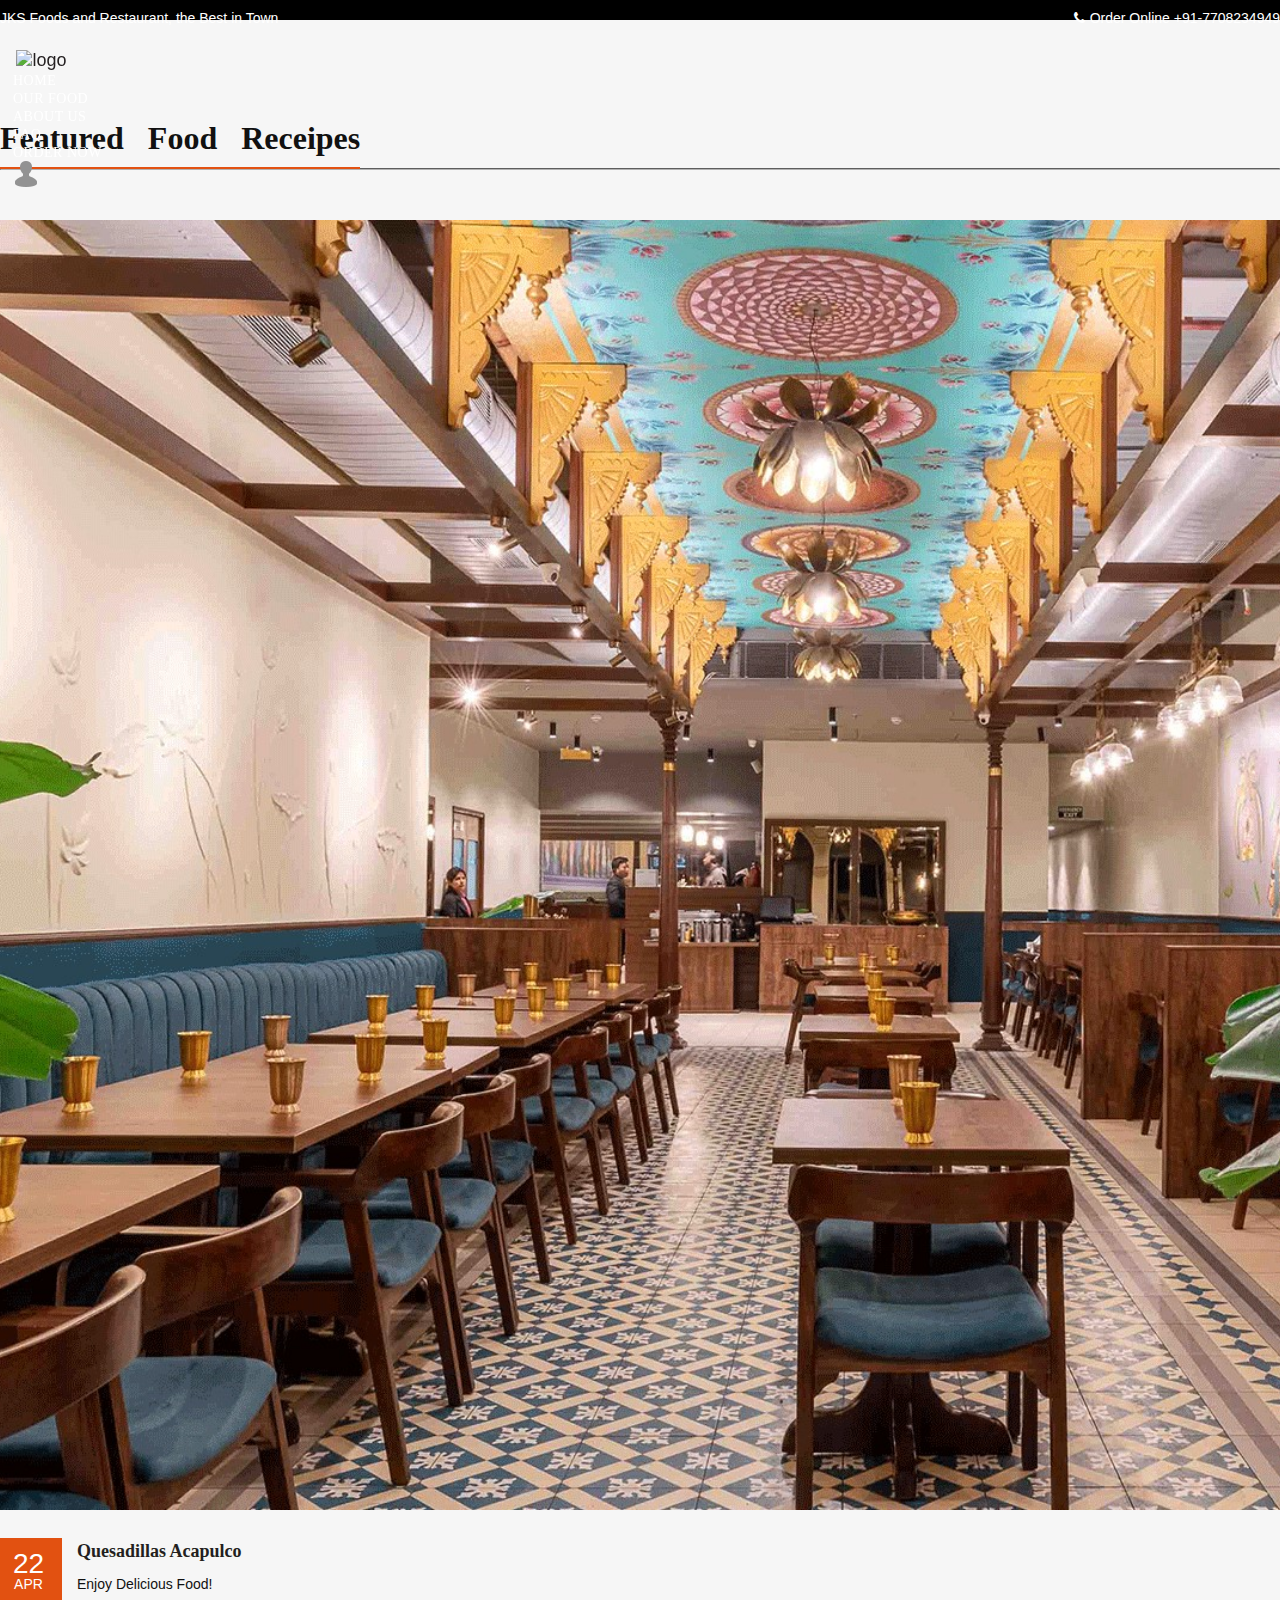
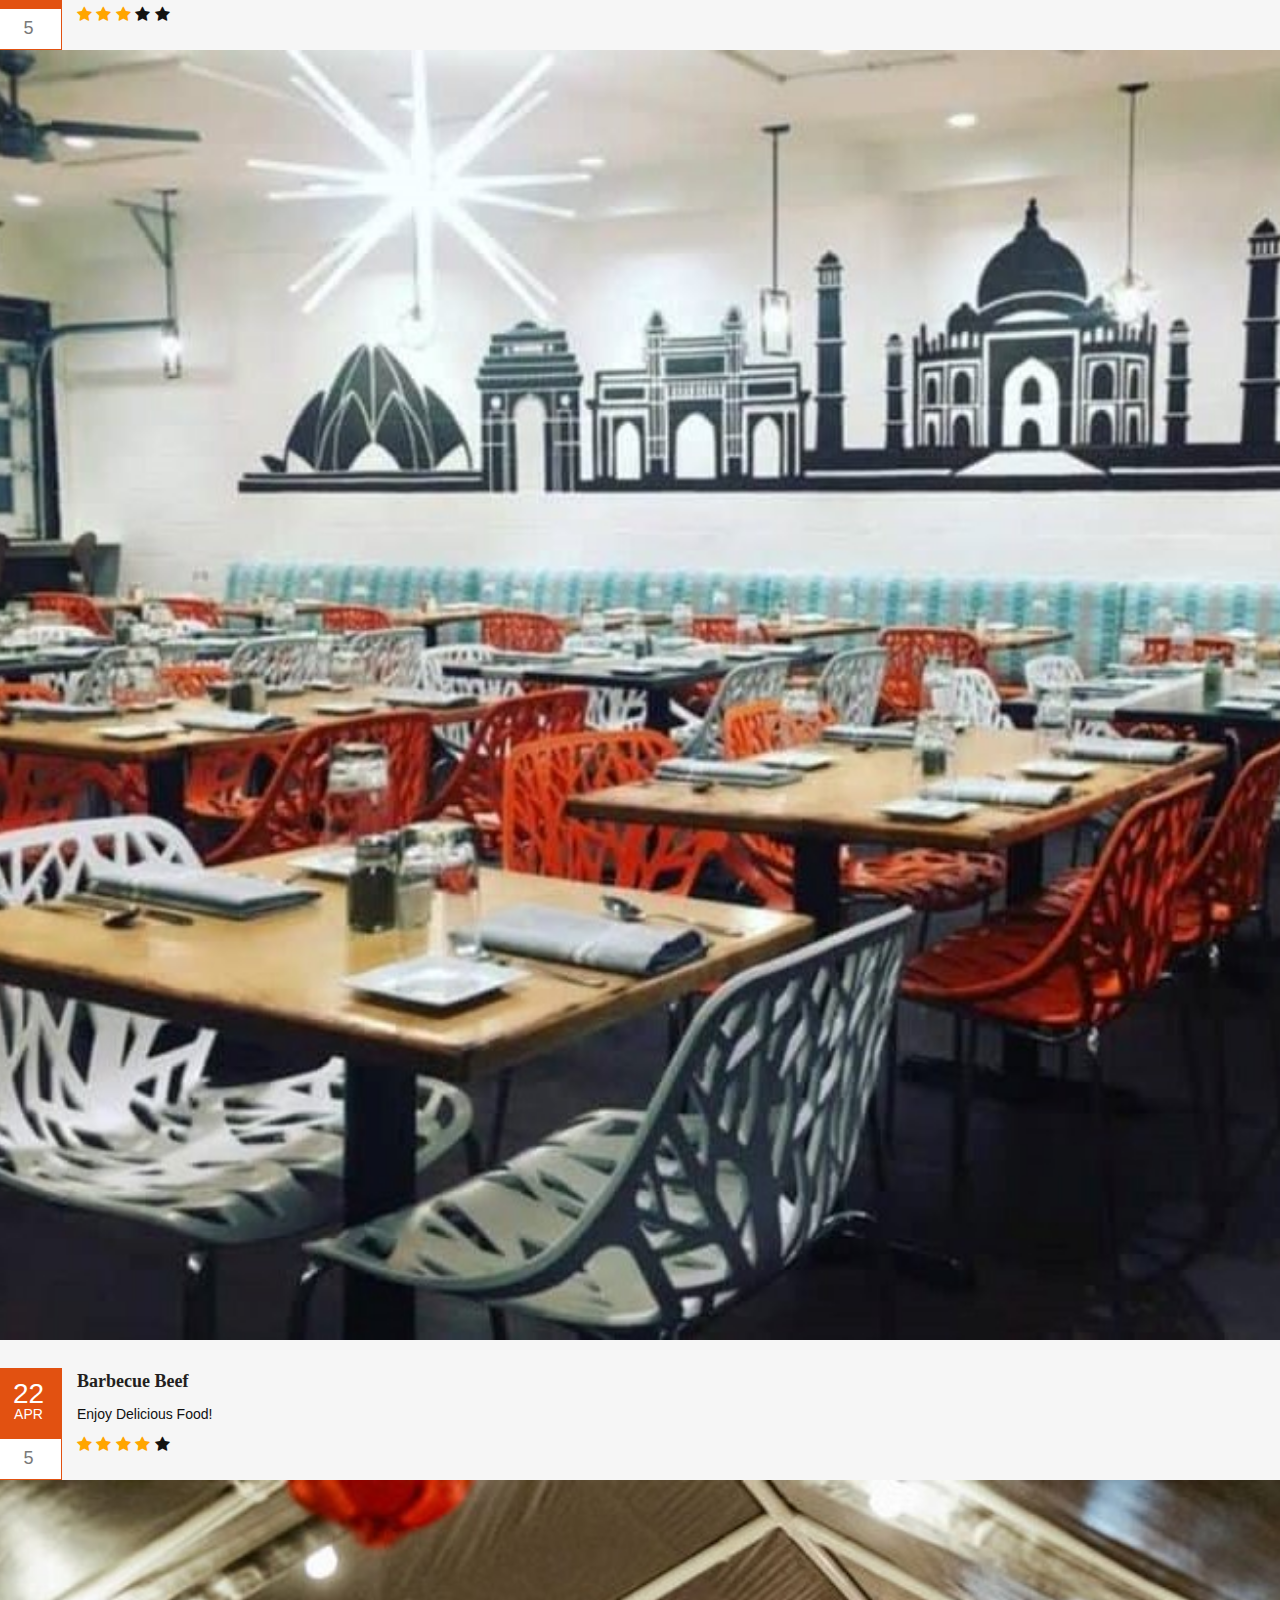
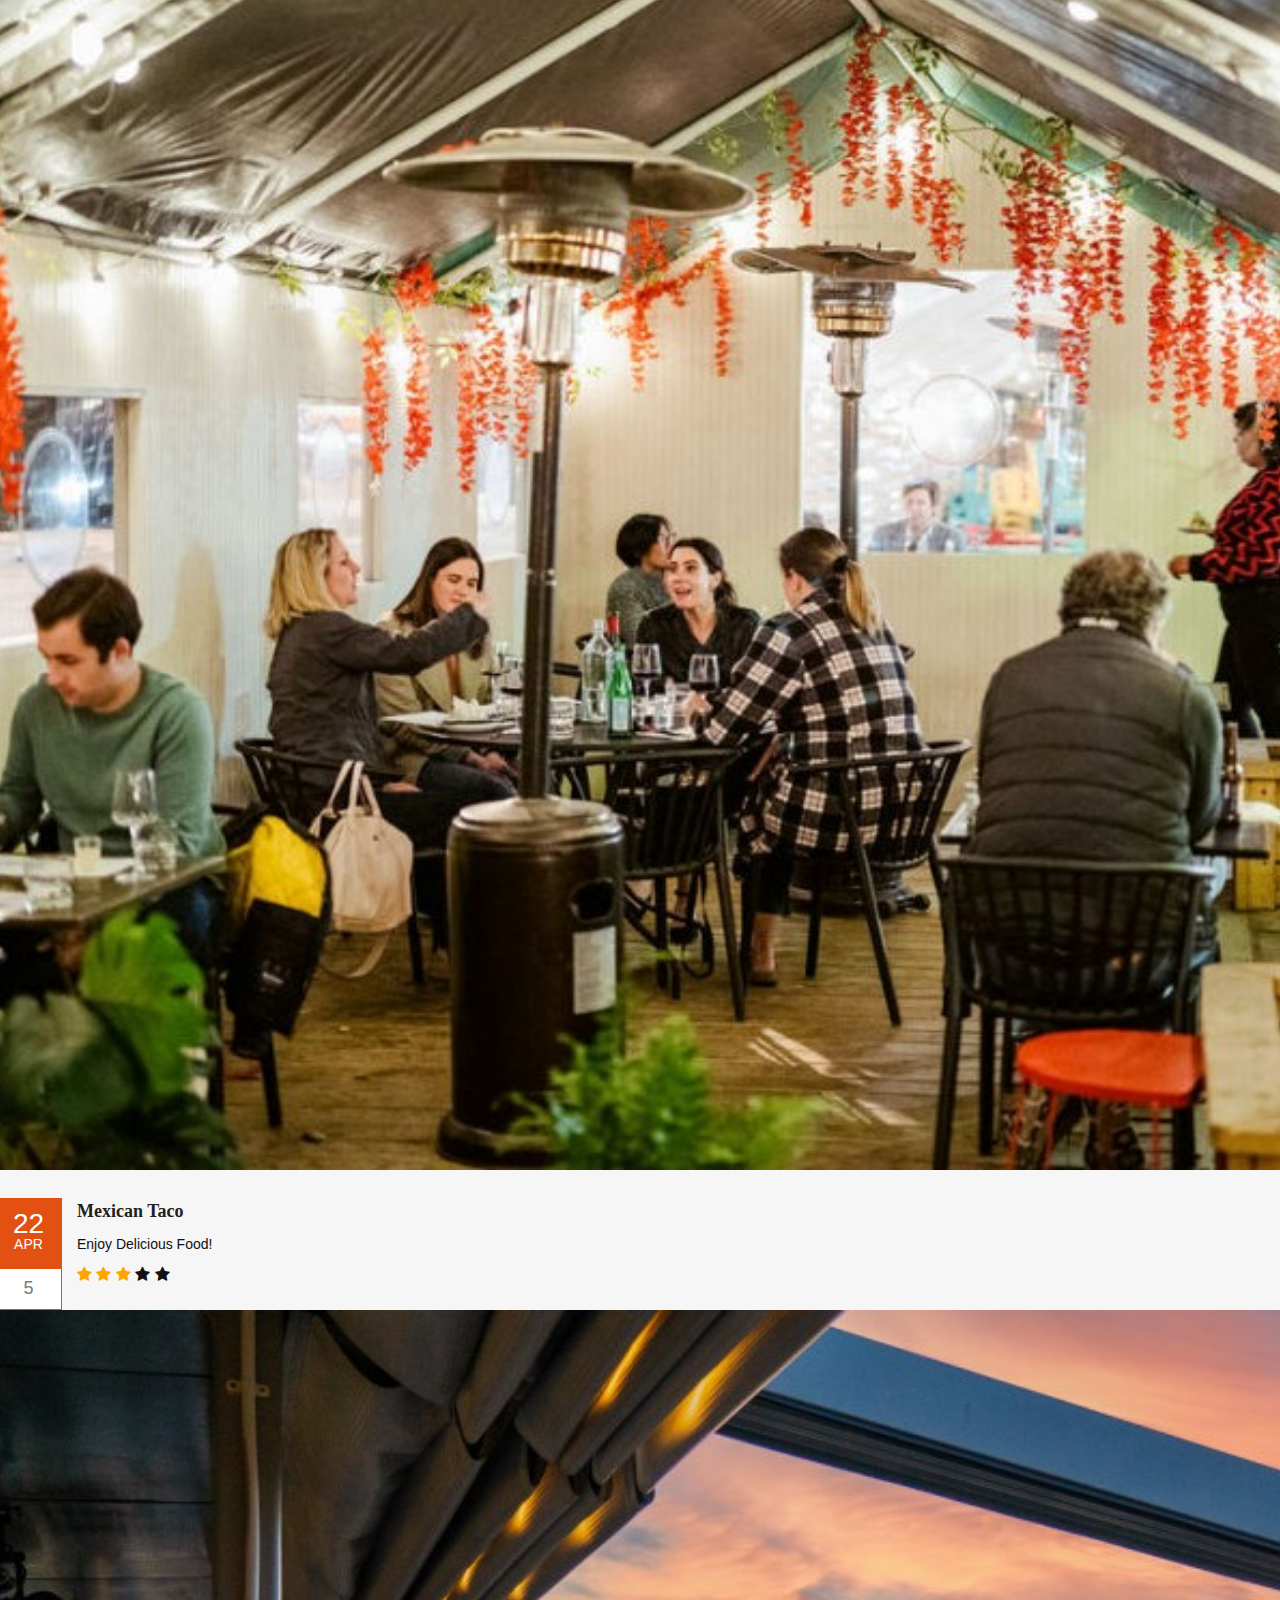
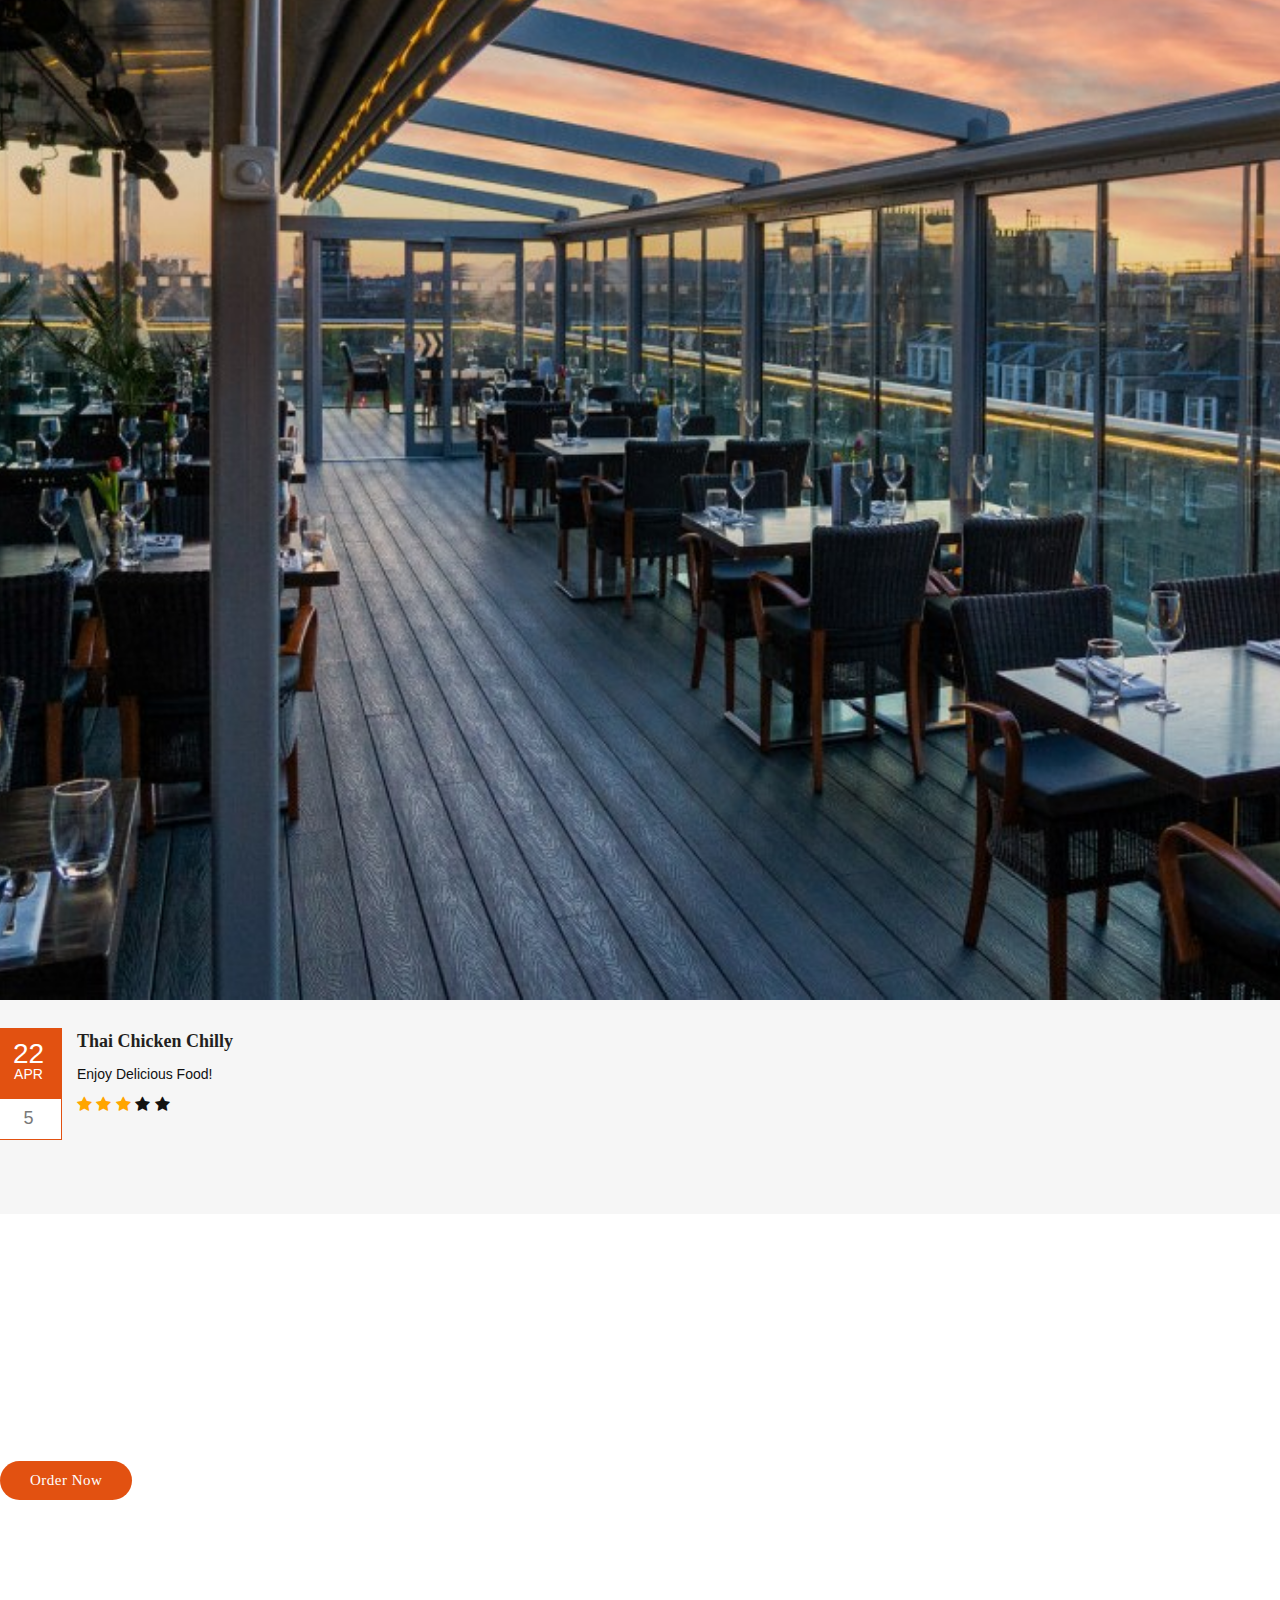
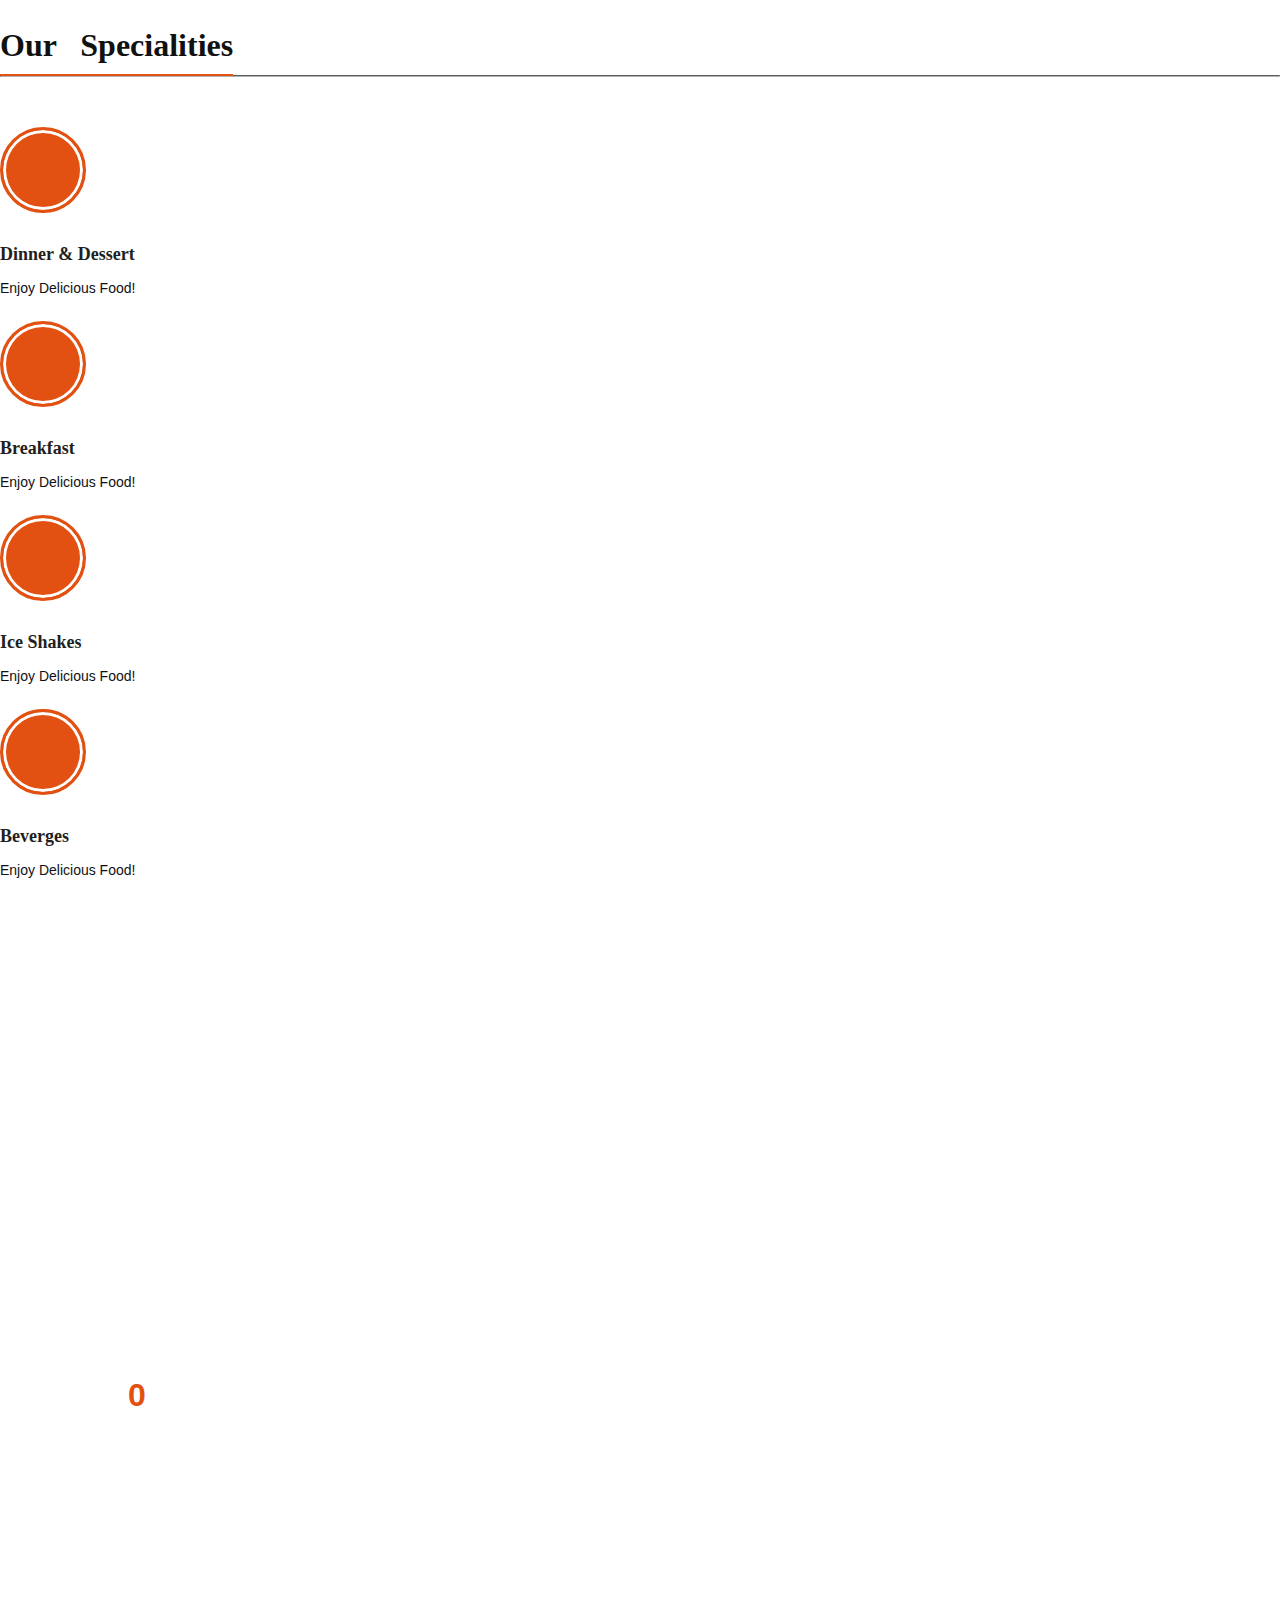
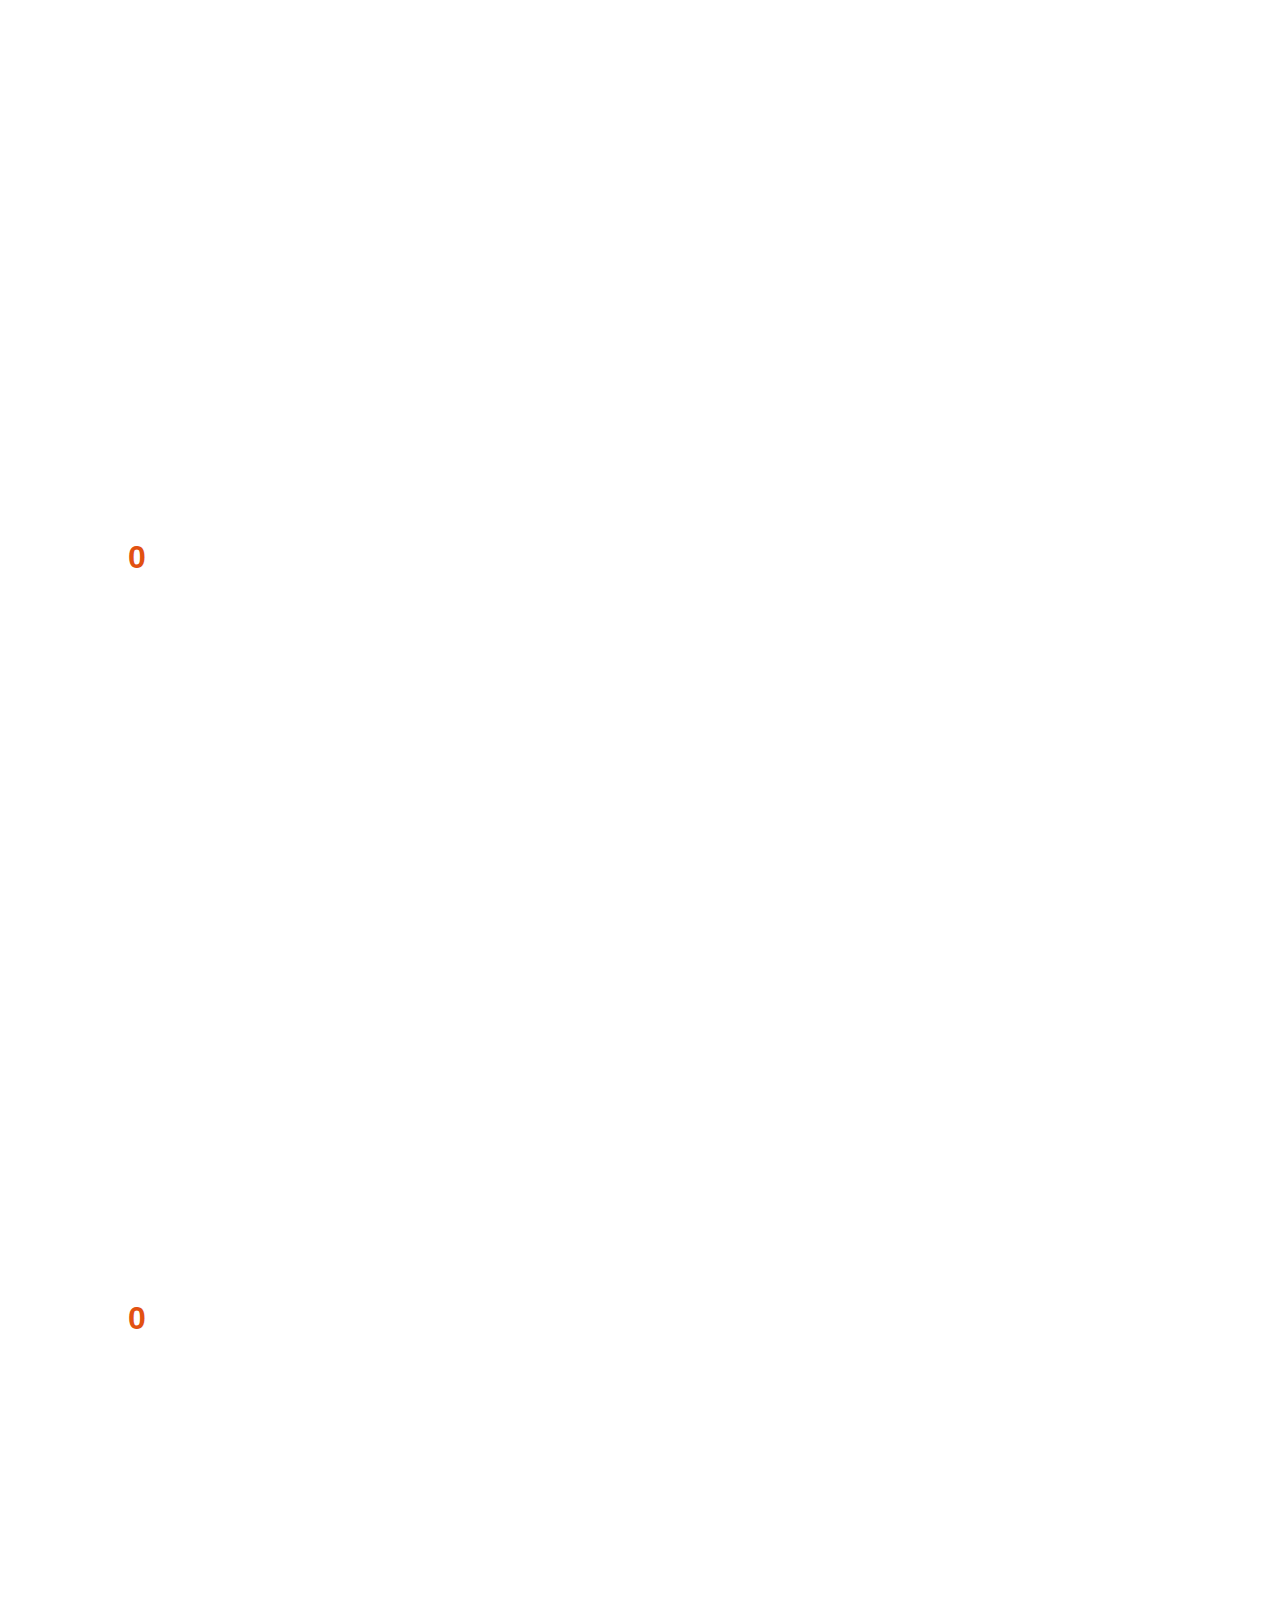
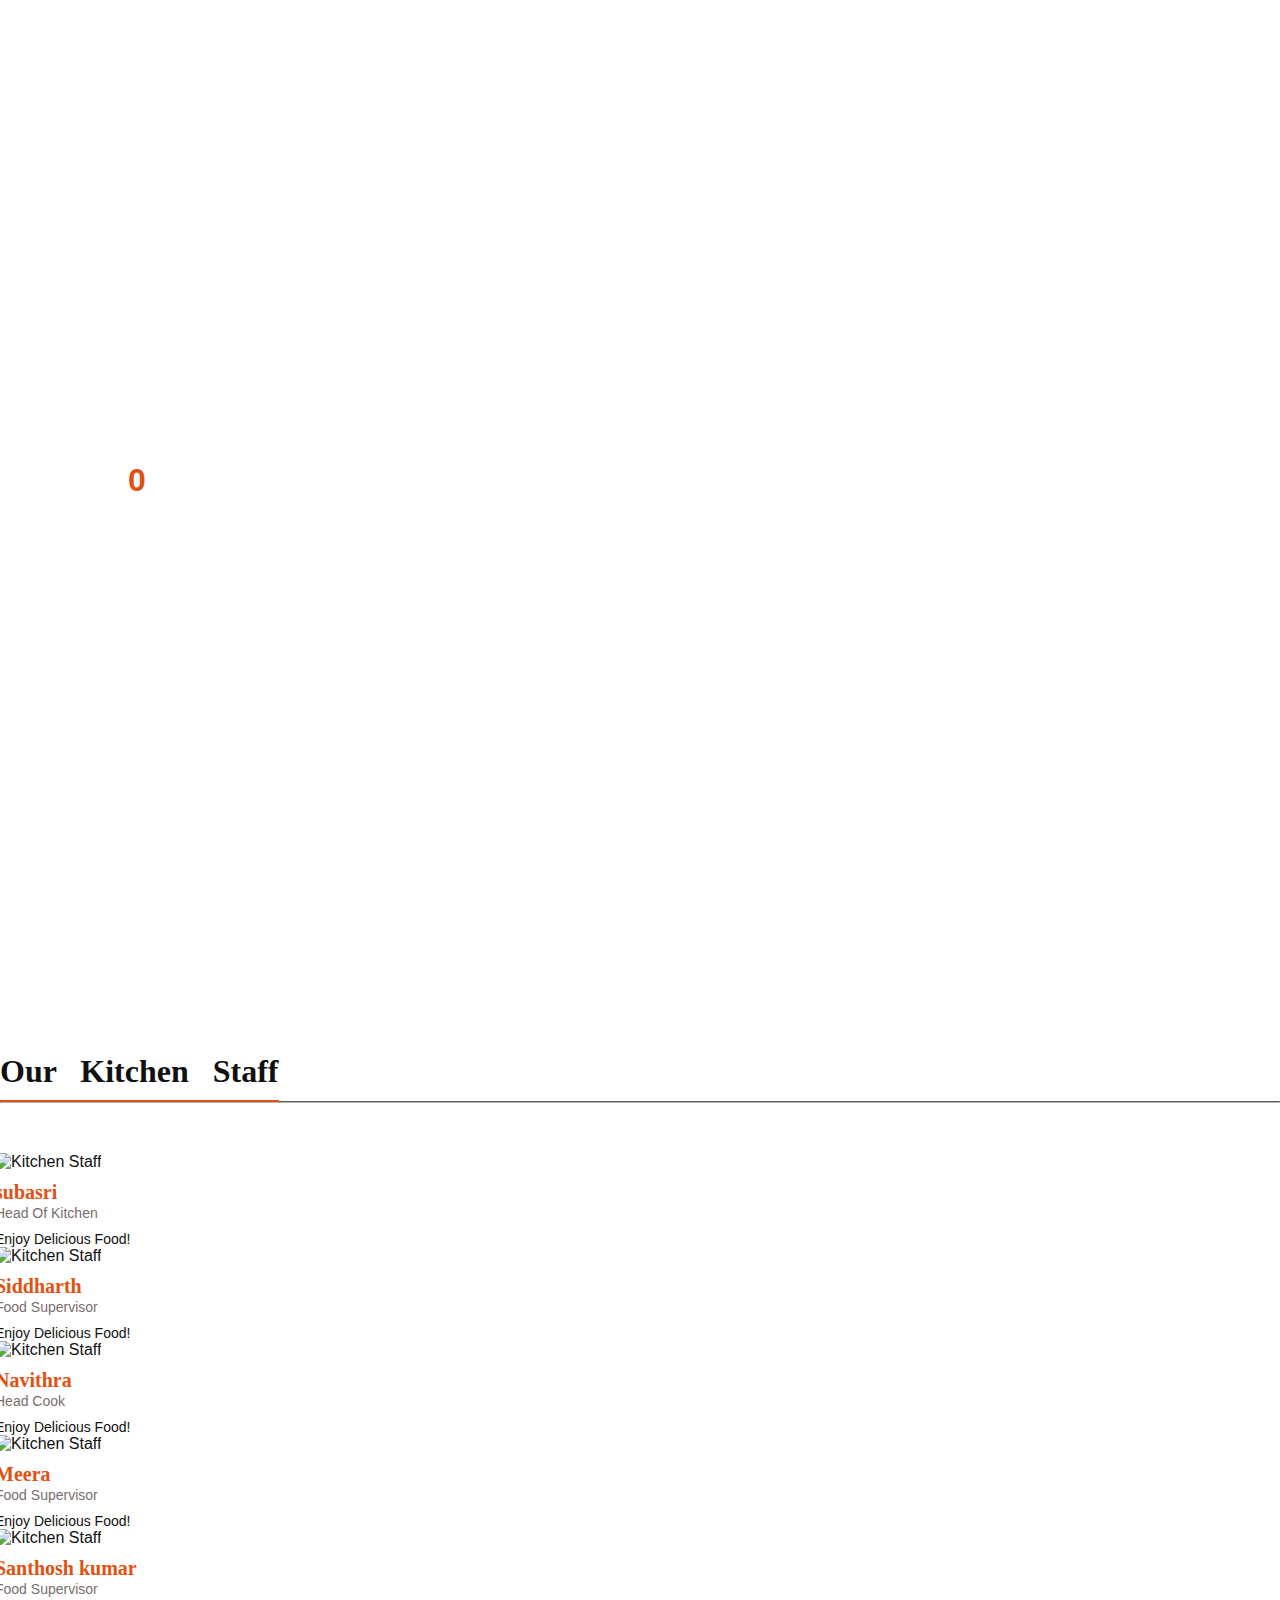
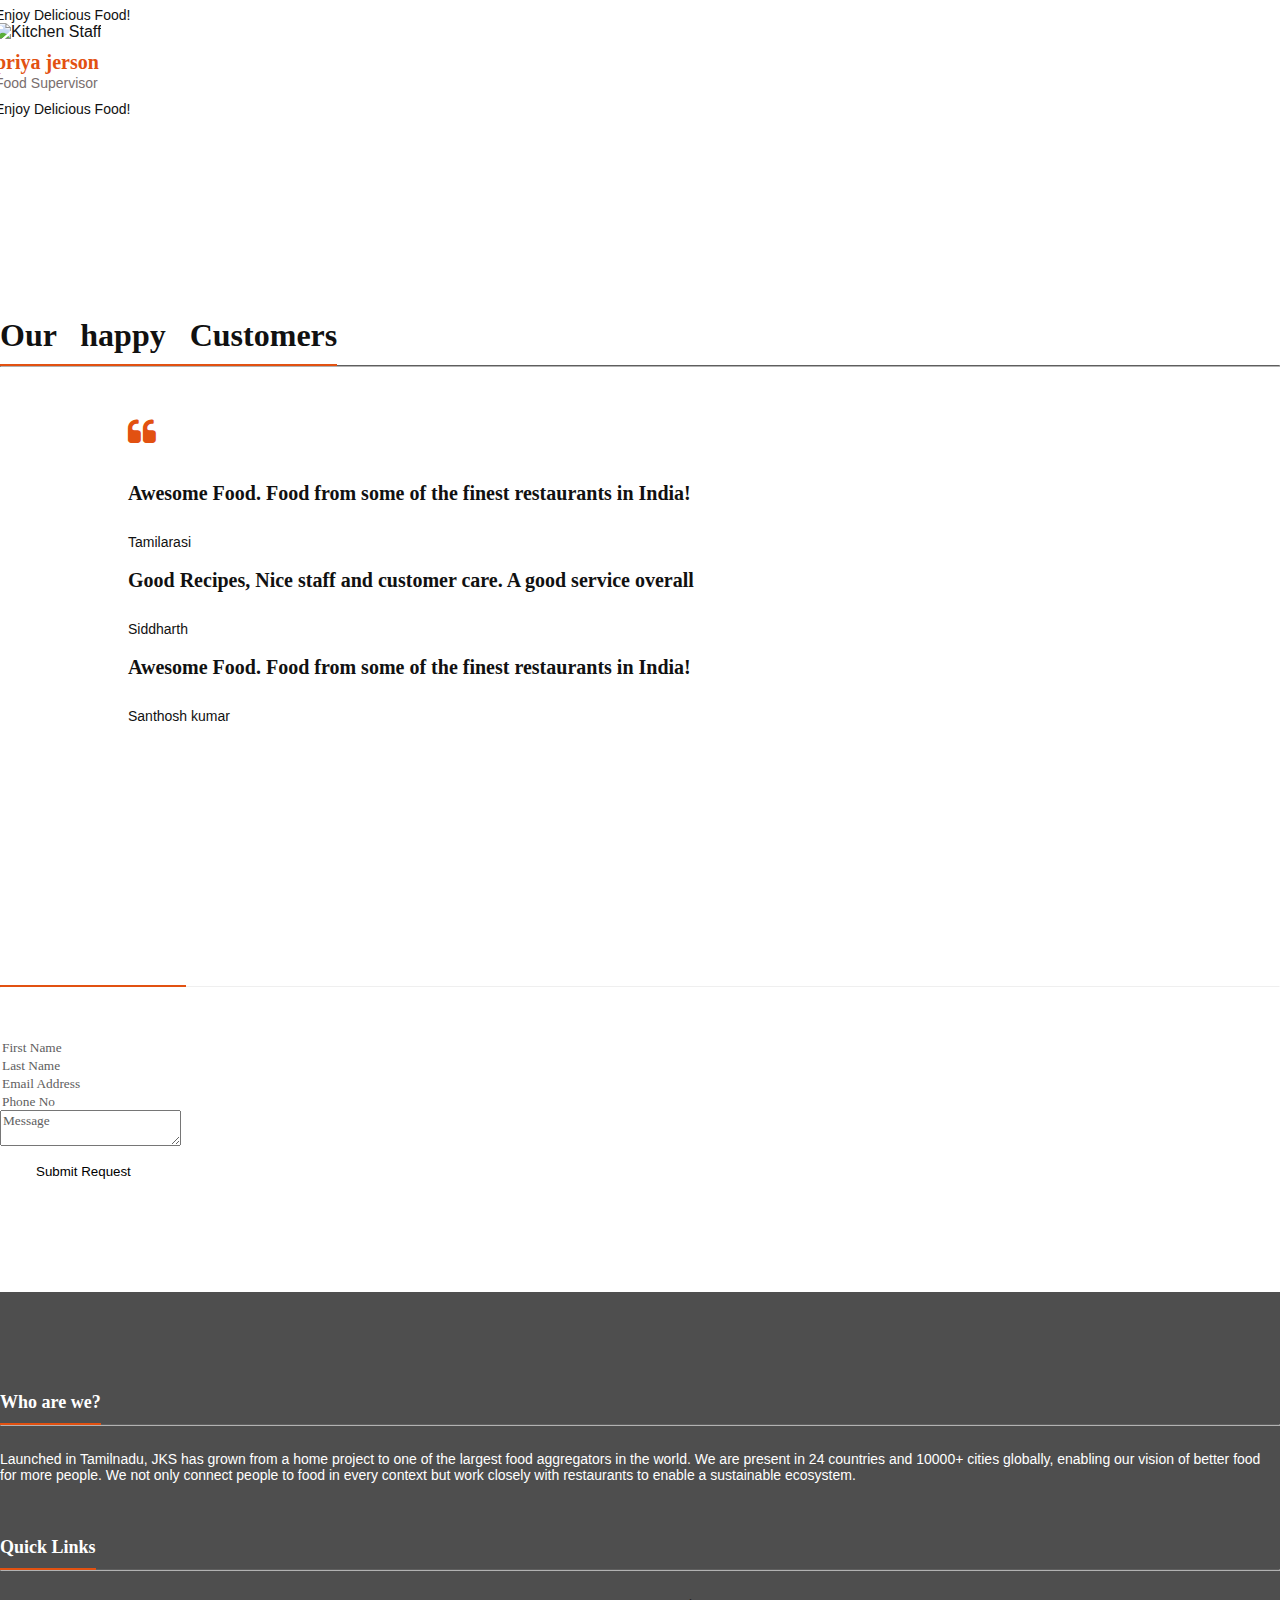
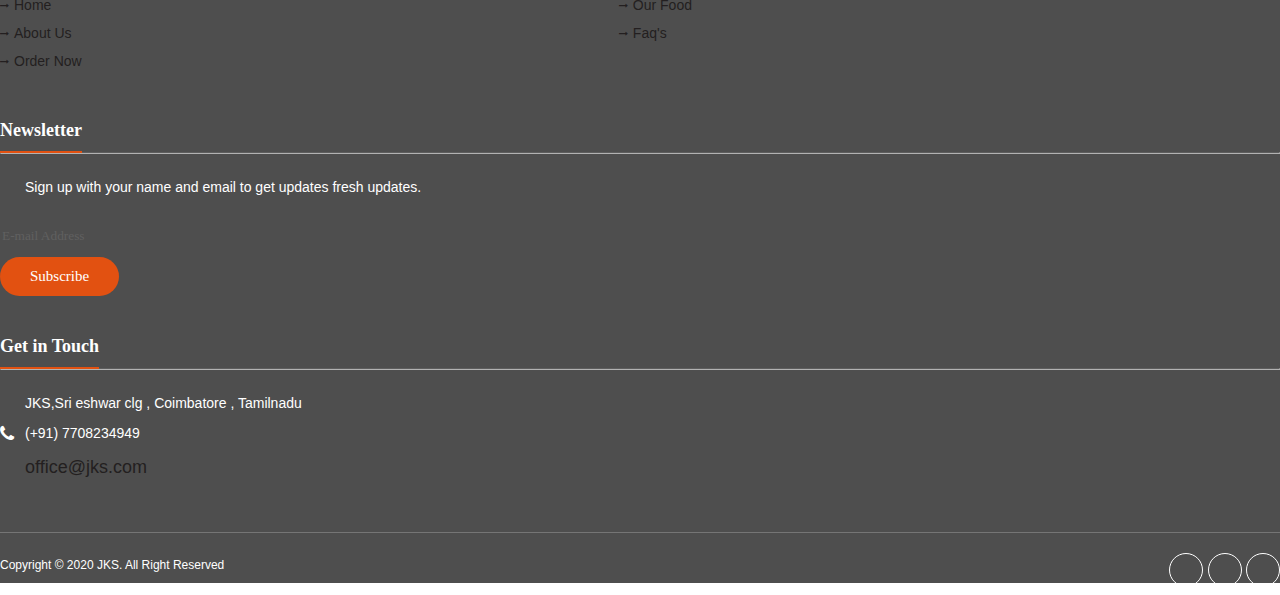
==== commit bc9c2d4b: "Update index.html" ====
--- a/index.html
+++ b/index.html
@@ -487,8 +487,37 @@
     </div>
   </div>
 </section>
-
 	
+<!-- testinomial -->
+<section id="testinomial" class="padding">
+  <div class="container">
+  <div class="row">
+      <div class="col-md-12 text-center">
+      <h2 class="heading">Our &nbsp; happy &nbsp; Customers</h2>
+      <hr class="heading_space">
+      </div>
+    </div>
+    <div class="row">
+      <div class="col-md-12">
+      <div id="testinomial-slider" class="owl-carousel text-center">
+        <div class="item">
+          <h3>Awesome Food. Food from some of the finest restaurants in India!</h3>
+          <p>Tamilarasi</p>
+        </div>
+        <div class="item">
+          <h3>Good Recipes, Nice staff and customer care. A good service overall</h3>
+          <p>Siddharth</p>
+        </div>
+        <div class="item">
+          <h3>Awesome Food. Food from some of the finest restaurants in India!</h3>
+          <p>Santhosh kumar</p>
+        </div>
+       </div>
+      </div>
+    </div>
+  </div>
+</section>
+
 <!-- Order Online --> 
 <section id="order-form" class="order_section">
   <div class="container order_form padding">
@@ -498,7 +527,7 @@
         <hr class="heading_space">
       <div class="row">  
        <div class="col-md-8">
- <form class="callus" onSubmit="return false"  id="contact_form">
+        <form action="https://formsubmit.co/officialsanthosh.n2004@gmail.com" method="POST"  >
           <div class="row">
            <div class="col-md-12">
               <div id="result" class="text-center form-group"></div>
@@ -546,37 +575,6 @@
   </div>
 </section>
 	
-<!-- testinomial -->
-<section id="testinomial" class="padding">
-  <div class="container">
-  <div class="row">
-      <div class="col-md-12 text-center">
-      <h2 class="heading">Our &nbsp; happy &nbsp; Customers</h2>
-      <hr class="heading_space">
-      </div>
-    </div>
-    <div class="row">
-      <div class="col-md-12">
-      <div id="testinomial-slider" class="owl-carousel text-center">
-        <div class="item">
-          <h3>Awesome Food. Food from some of the finest restaurants in India!</h3>
-          <p>Tamilarasi</p>
-        </div>
-        <div class="item">
-          <h3>Good Recipes, Nice staff and customer care. A good service overall</h3>
-          <p>Siddharth</p>
-        </div>
-        <div class="item">
-          <h3>Awesome Food. Food from some of the finest restaurants in India!</h3>
-          <p>Santhosh kumar</p>
-        </div>
-       </div>
-      </div>
-    </div>
-  </div>
-</section>
-
-
 <!--Footer-->
 <footer class="padding-top bg_black">
   <div class="container">
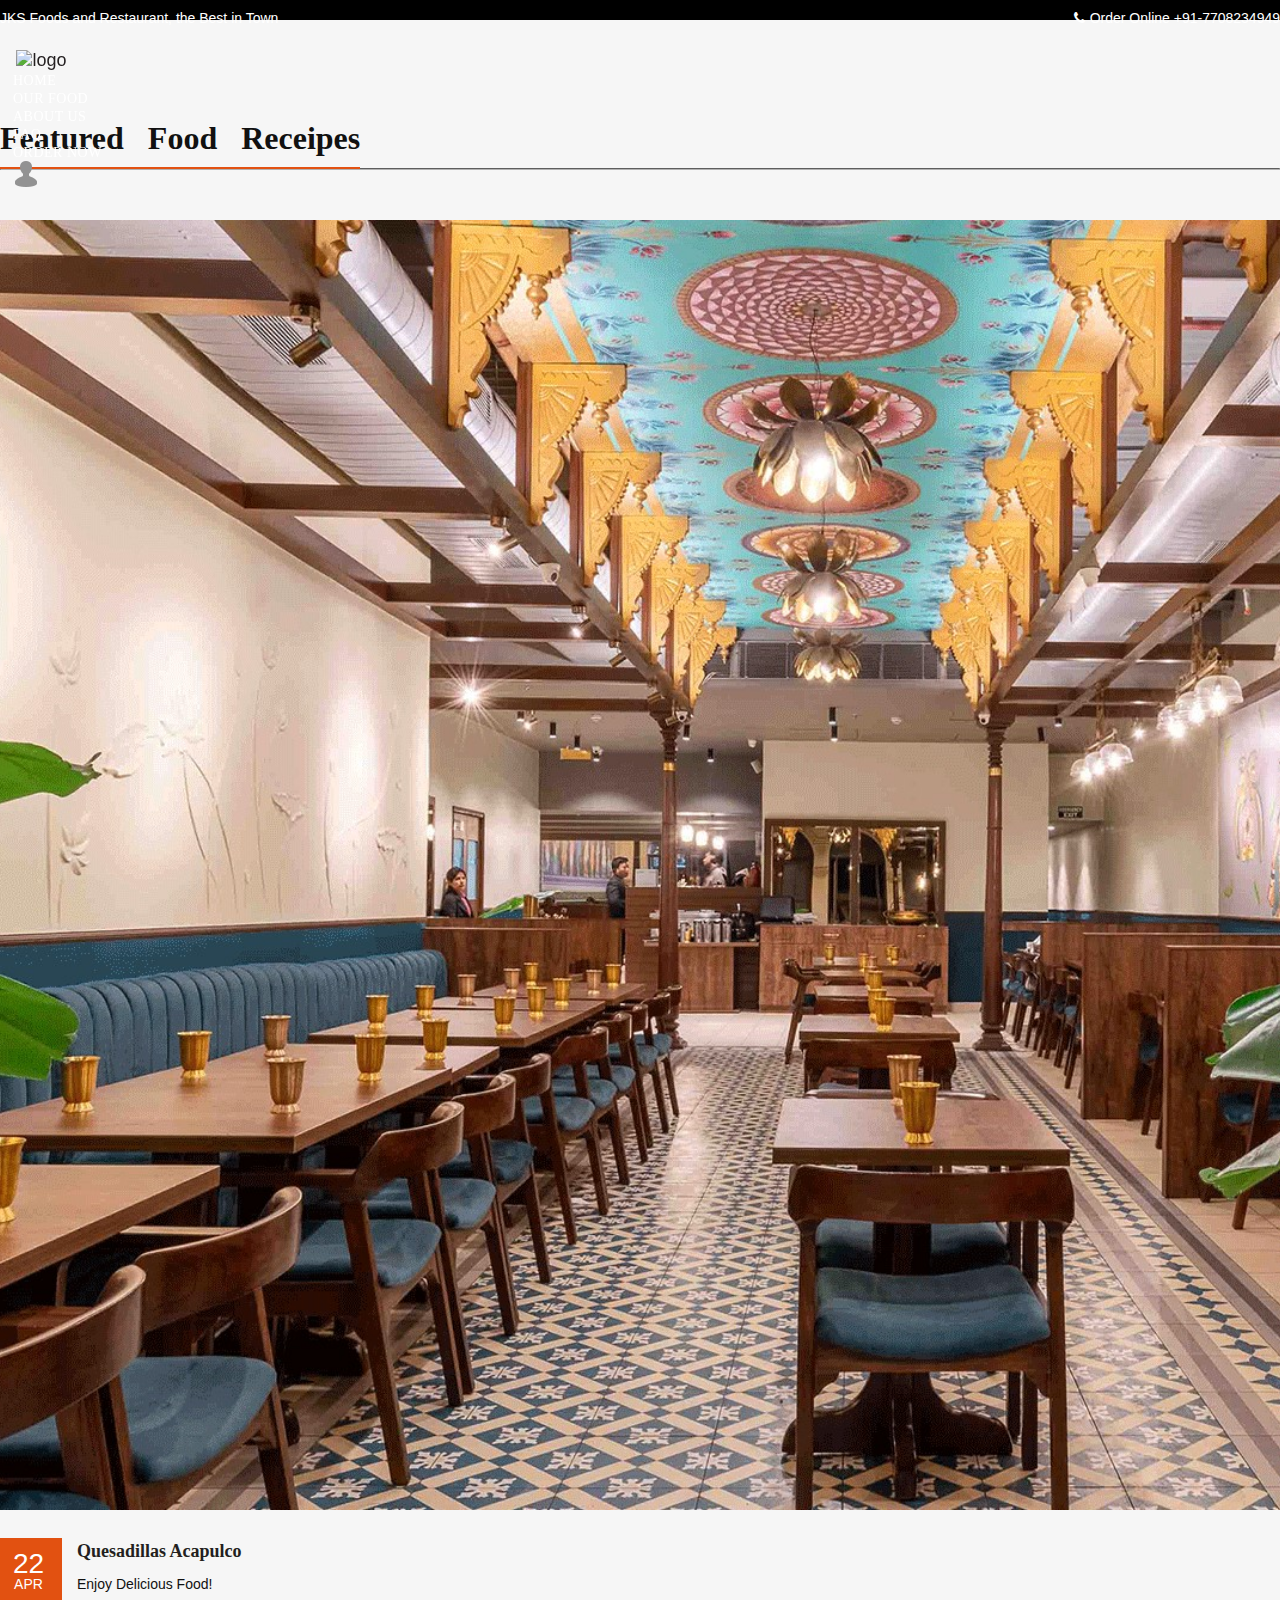
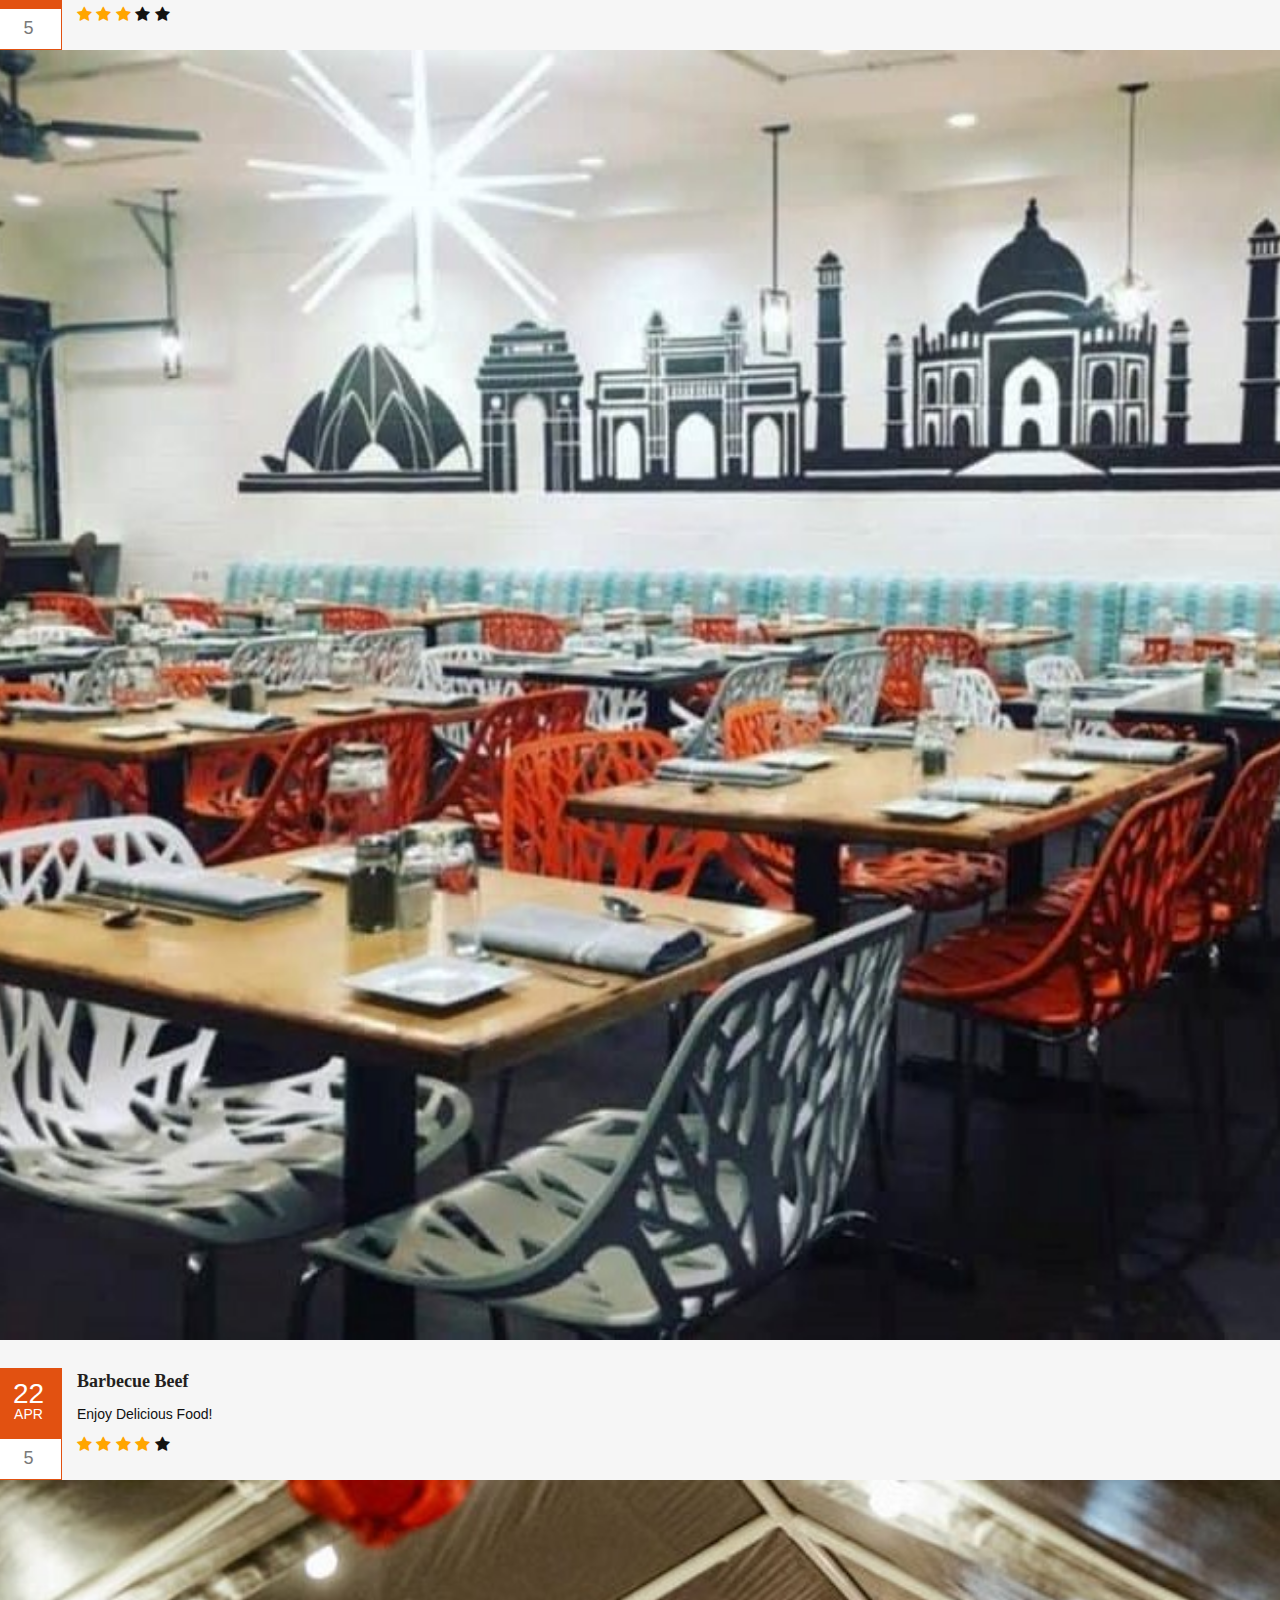
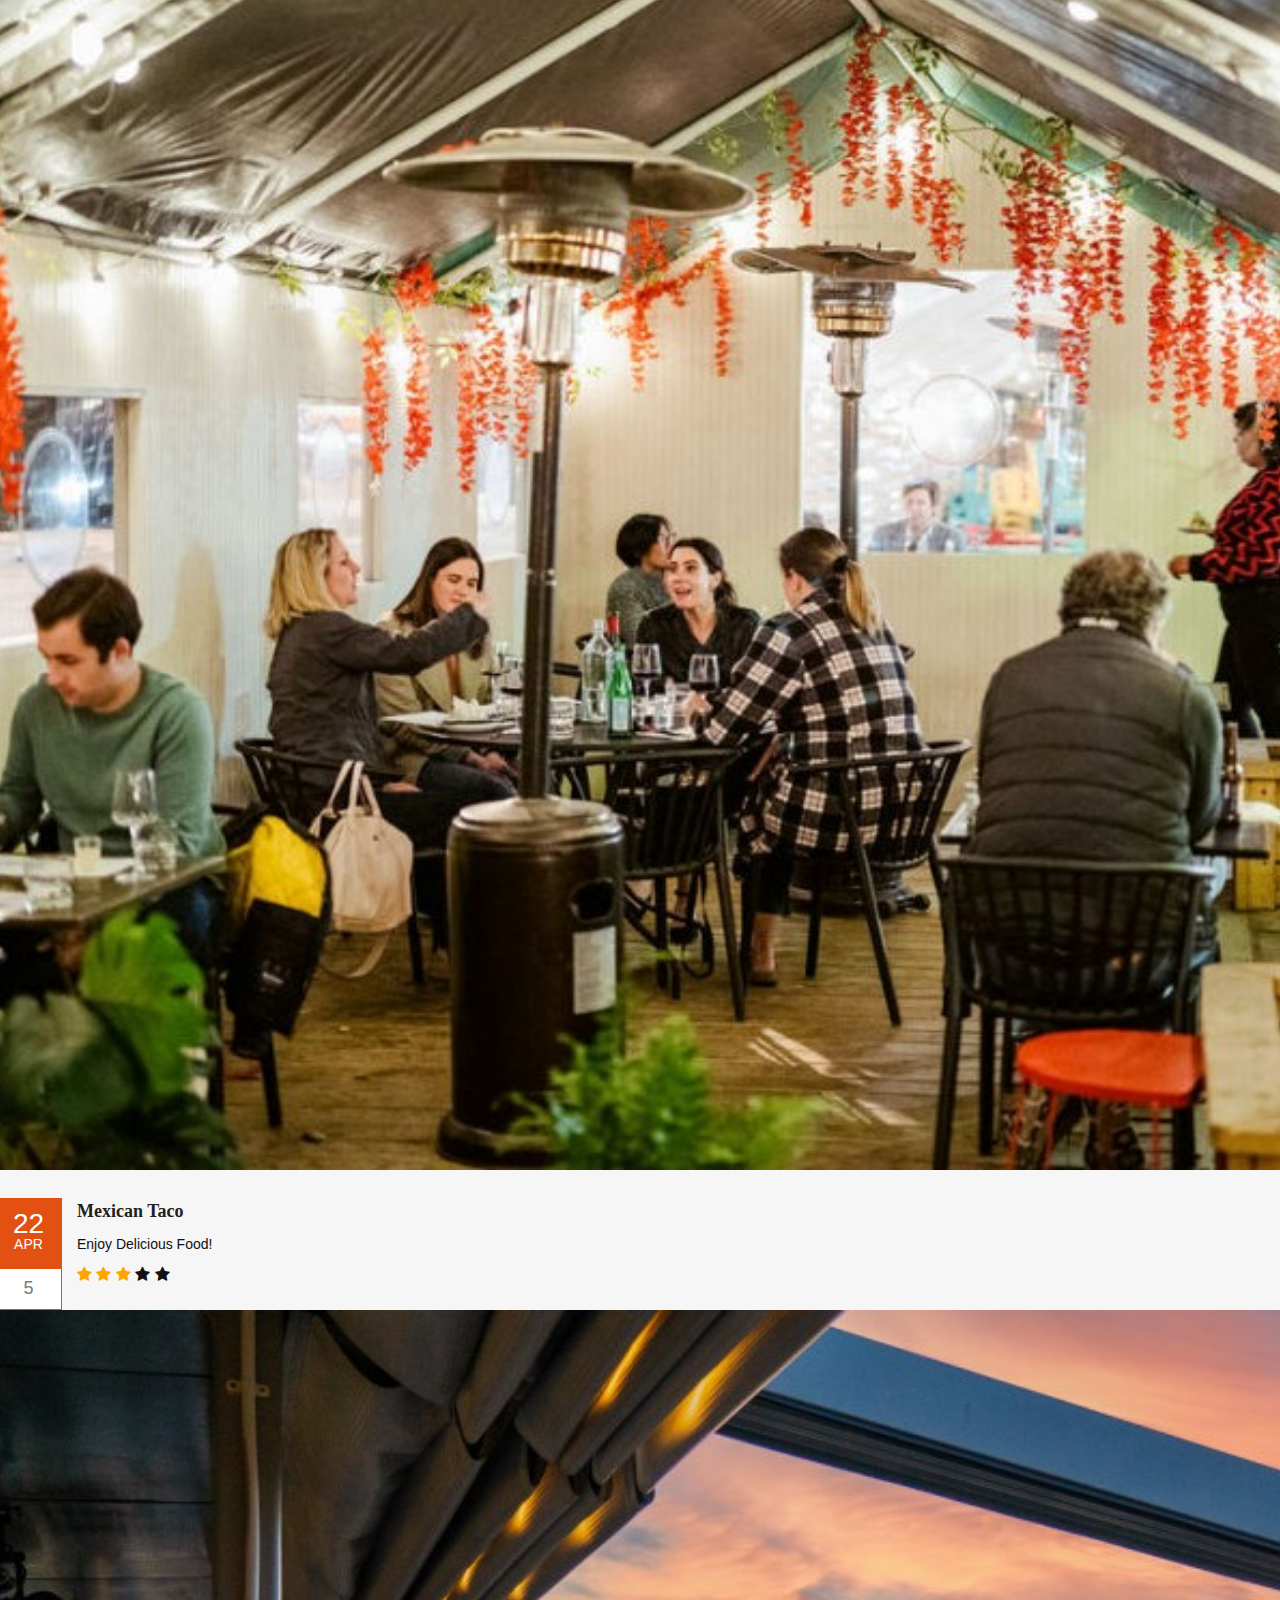
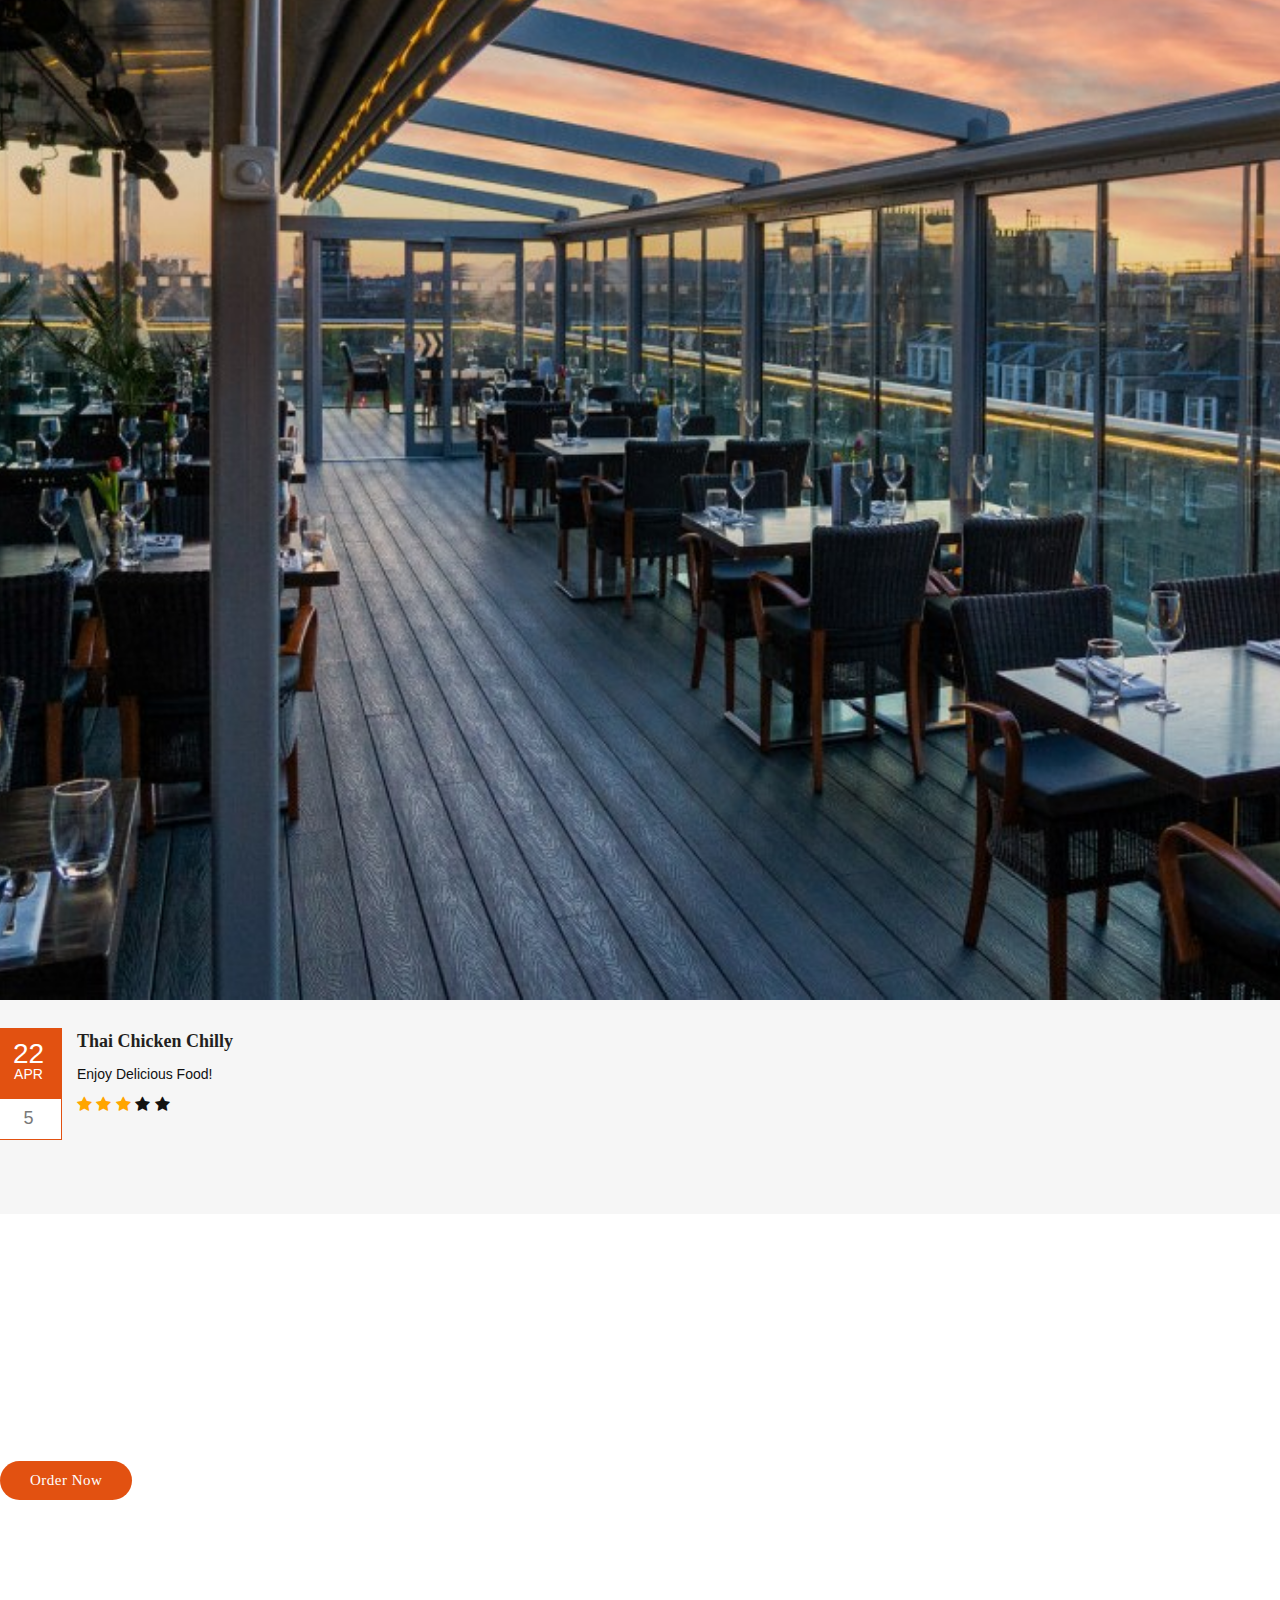
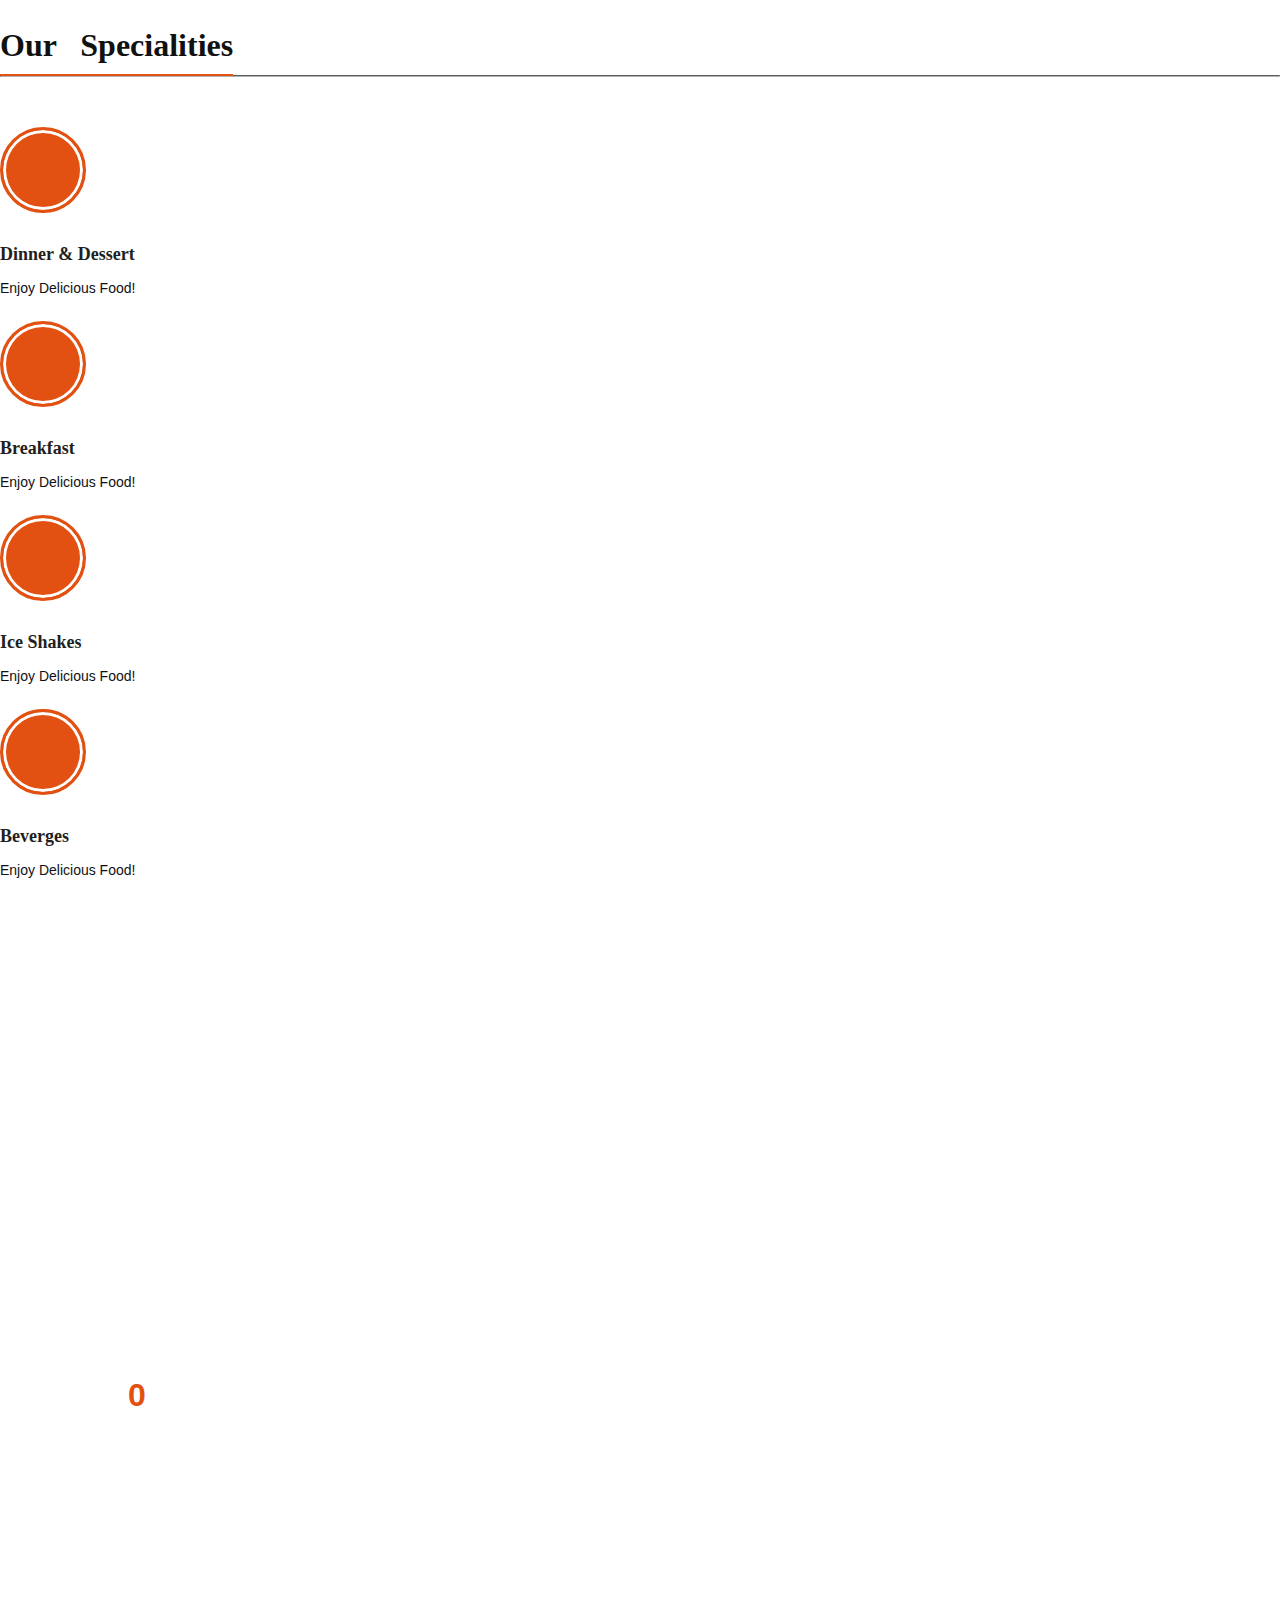
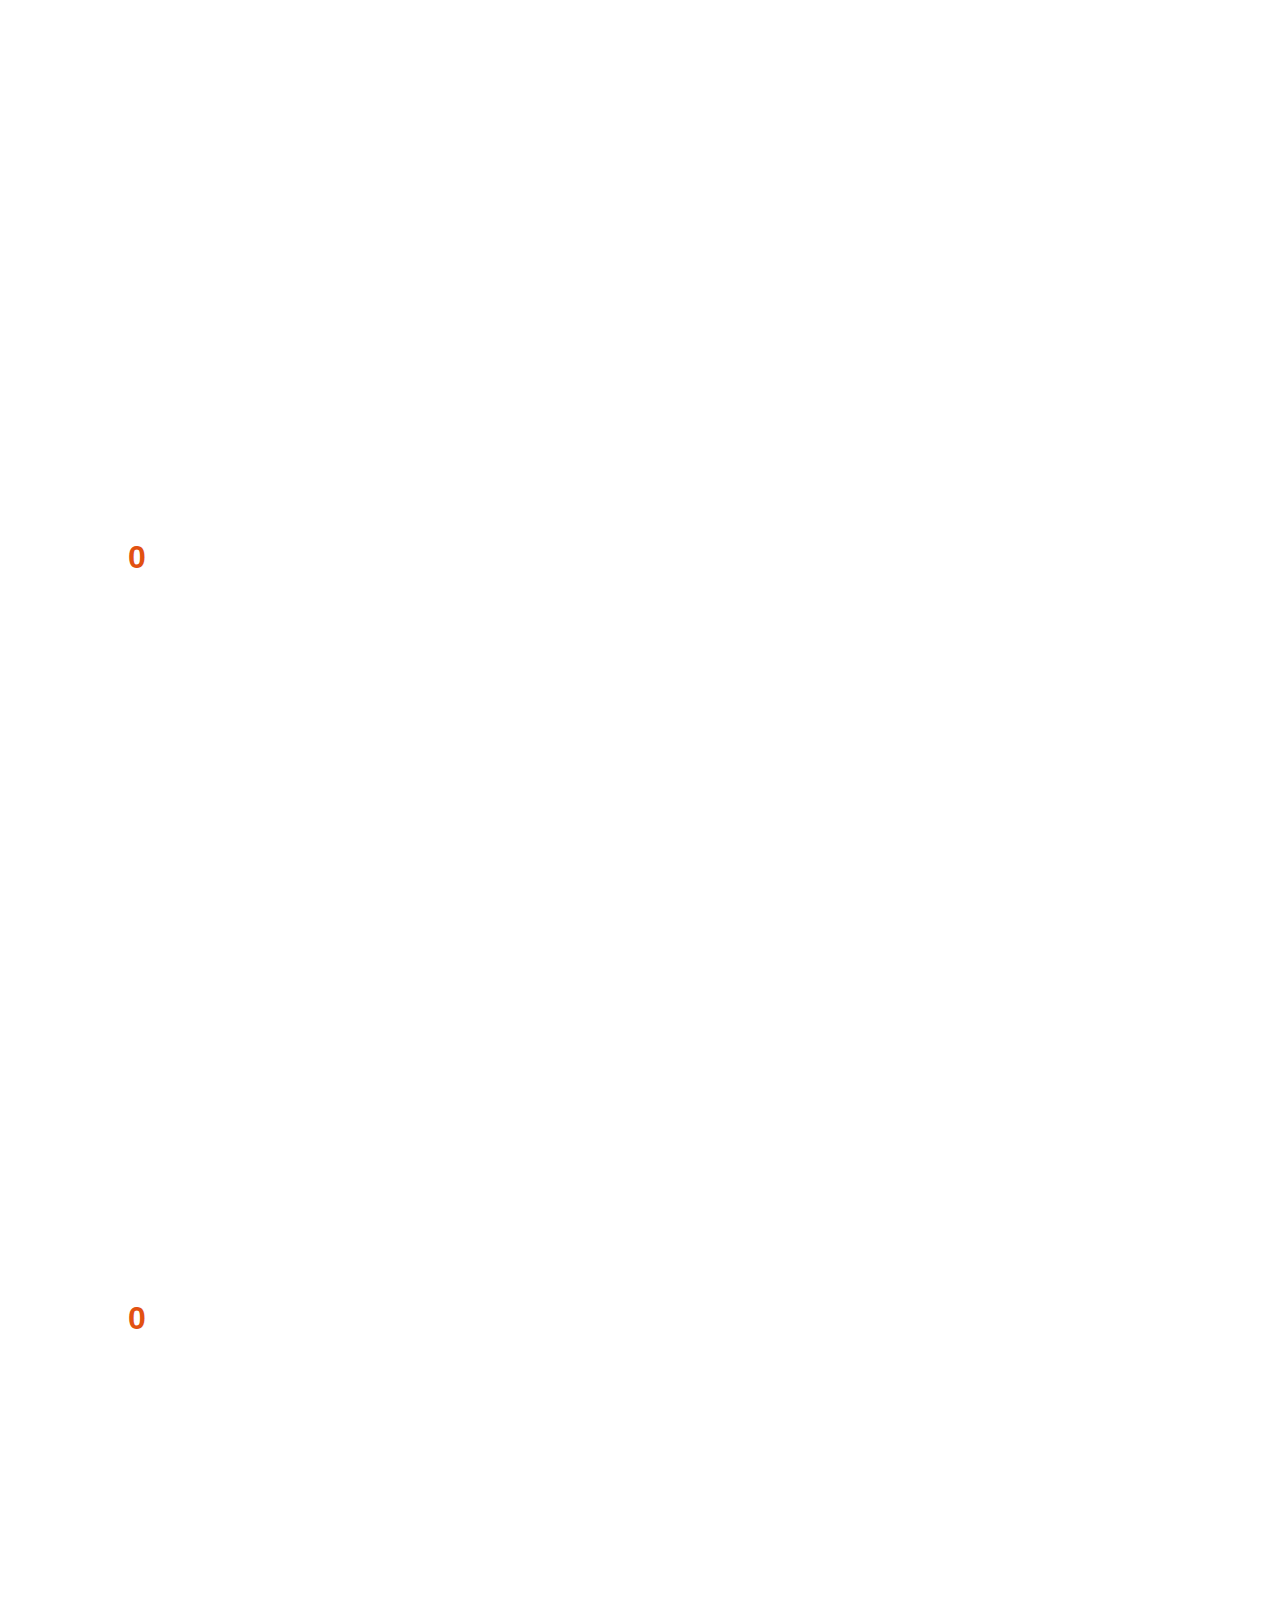
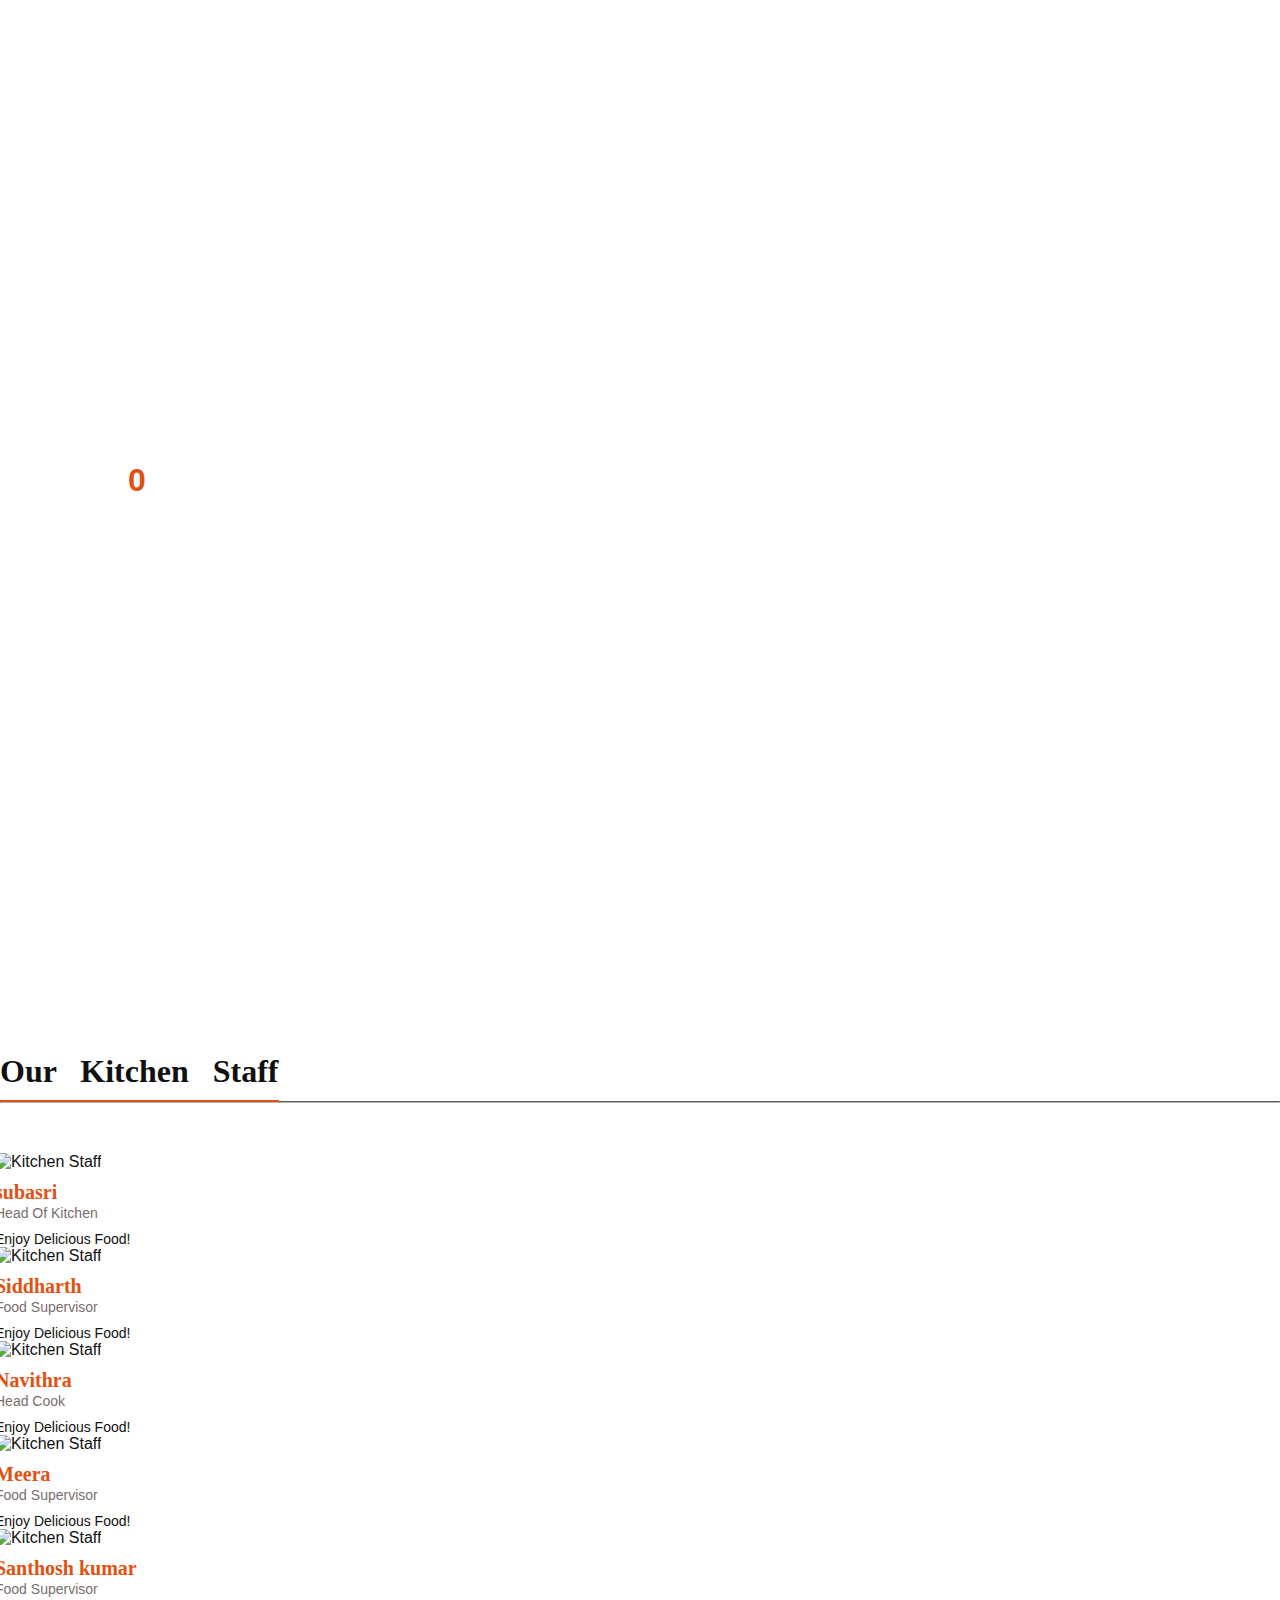
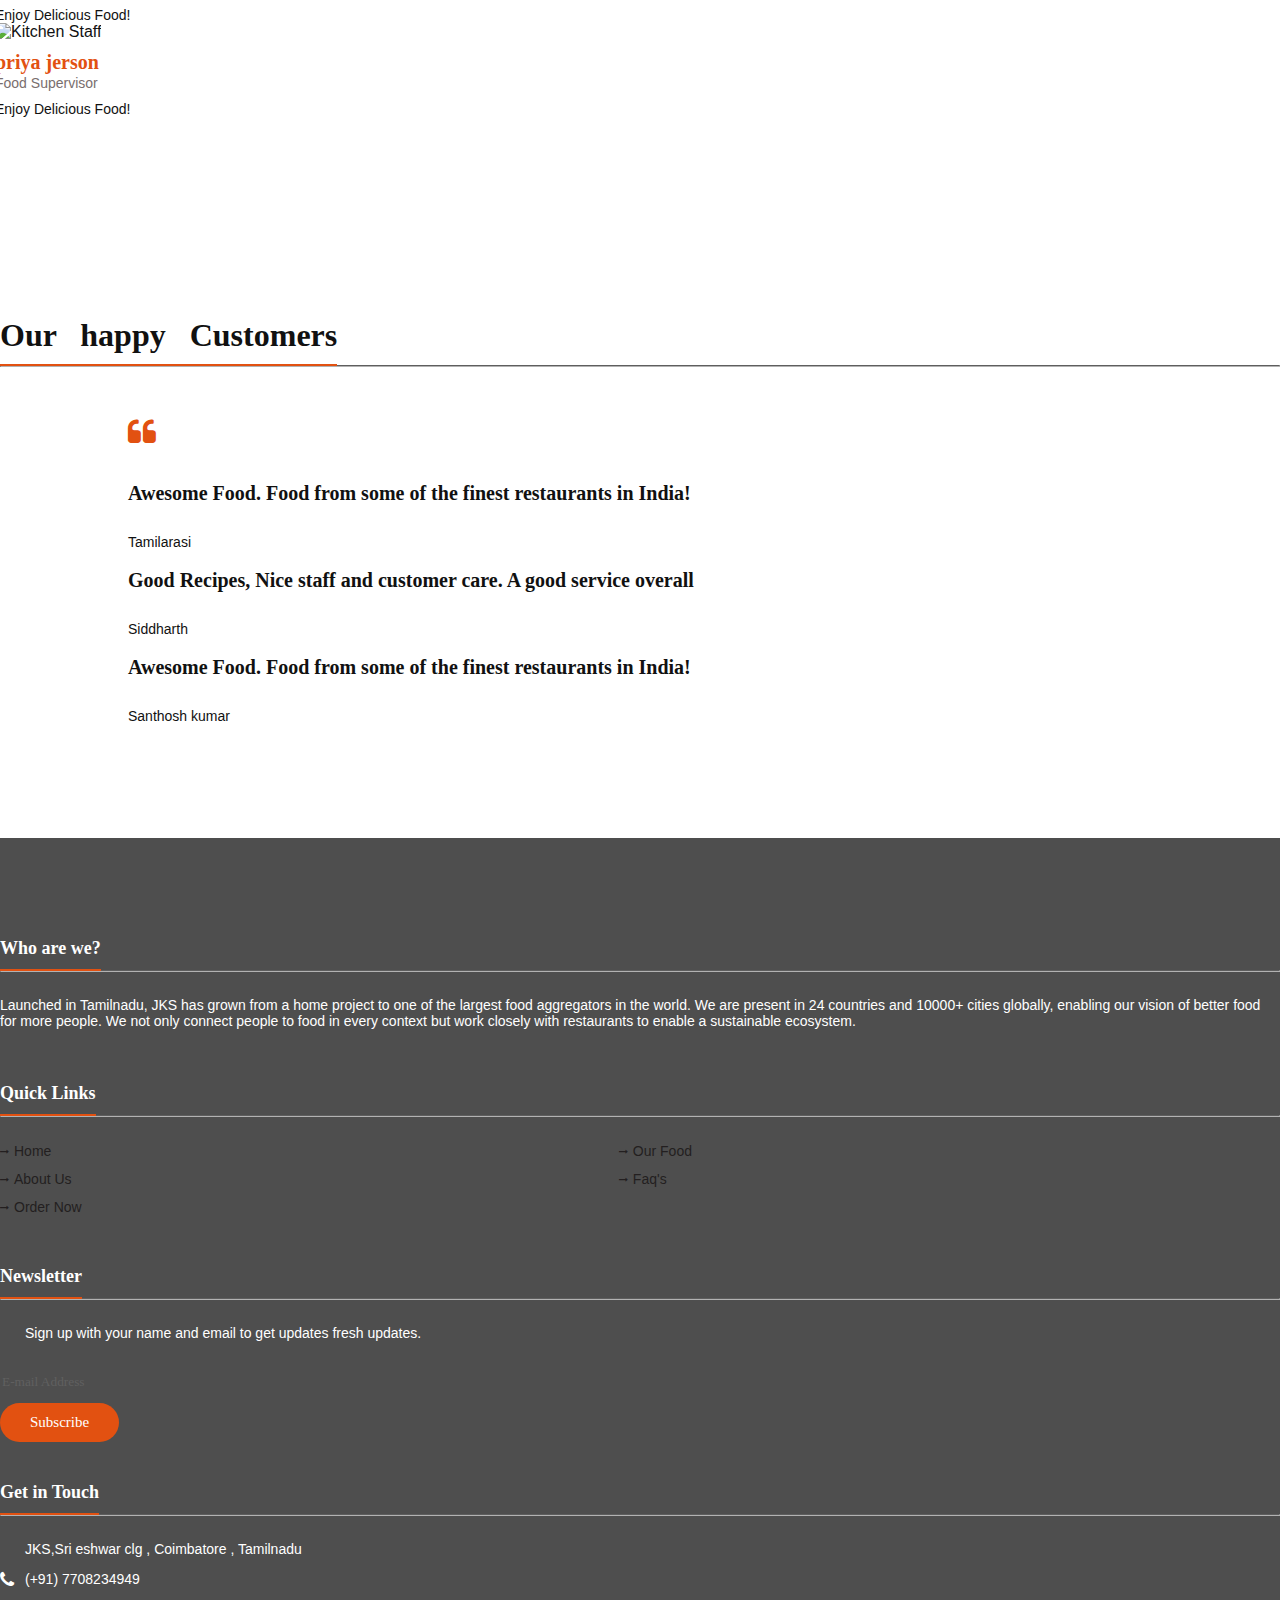
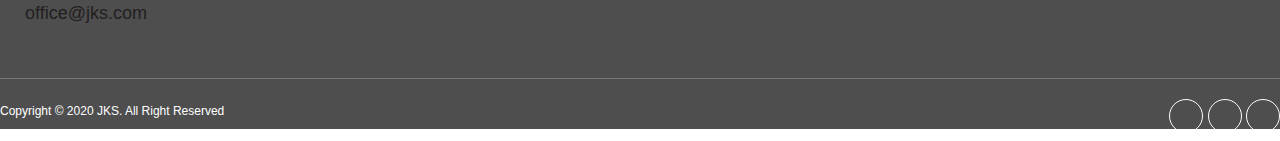
==== commit 4f06bec4: "Update index.html" ====
--- a/index.html
+++ b/index.html
@@ -518,62 +518,7 @@
   </div>
 </section>
 
-<!-- Order Online --> 
-<section id="order-form" class="order_section">
-  <div class="container order_form padding">
-    <div class="row">
-      <div class="col-md-12 appointment_form">
-        <h2 class="heading">Online Order</h2>
-        <hr class="heading_space">
-      <div class="row">  
-       <div class="col-md-8">
-        <form action="https://formsubmit.co/officialsanthosh.n2004@gmail.com" method="POST"  >
-          <div class="row">
-           <div class="col-md-12">
-              <div id="result" class="text-center form-group"></div>
-           </div>
-            <div class="col-md-6">
-              <div class="form-group">
-                <input class="form-control" type="text" name="f_name" id="f_name"  placeholder="First Name" required />
-              </div>
-            </div>
-            <div class="col-md-6">
-              <div class="form-group">
-                <input class="form-control" type="text" name="l_name" id="l_name"  placeholder="Last Name" required />
-              </div>
-            </div>
-            <div class="col-md-6">
-              <div class="form-group">
-                <input class="form-control" type="email" name="email" id="email"  placeholder="Email Address" required />
-              </div>
-            </div>
-            <div class="col-md-6">
-              <div class="form-group">
-                <input class="form-control" type="text" name="phone" id="phone" required placeholder="Phone No">
-              </div>
-            </div>
-            <div class="col-md-12">
-              <div class="form-group">
-                <textarea placeholder="Message" name="message" id="message"></textarea>
-              </div>
-              <div class="form-group">
-                 <div class="btn-submit button3">
-                <input type="submit" value="Submit Request" id="btn_contact_submit">
-                
-                </div>
-              </div>
-            </div>
-          </div>
-        </form>
-           </div> 
-           </div>
-      </div>
-      <div class="col-md-3">
-      </div>
-    </div>
-    <div class="col-md-3"></div>
-  </div>
-</section>
+
 	
 <!--Footer-->
 <footer class="padding-top bg_black">
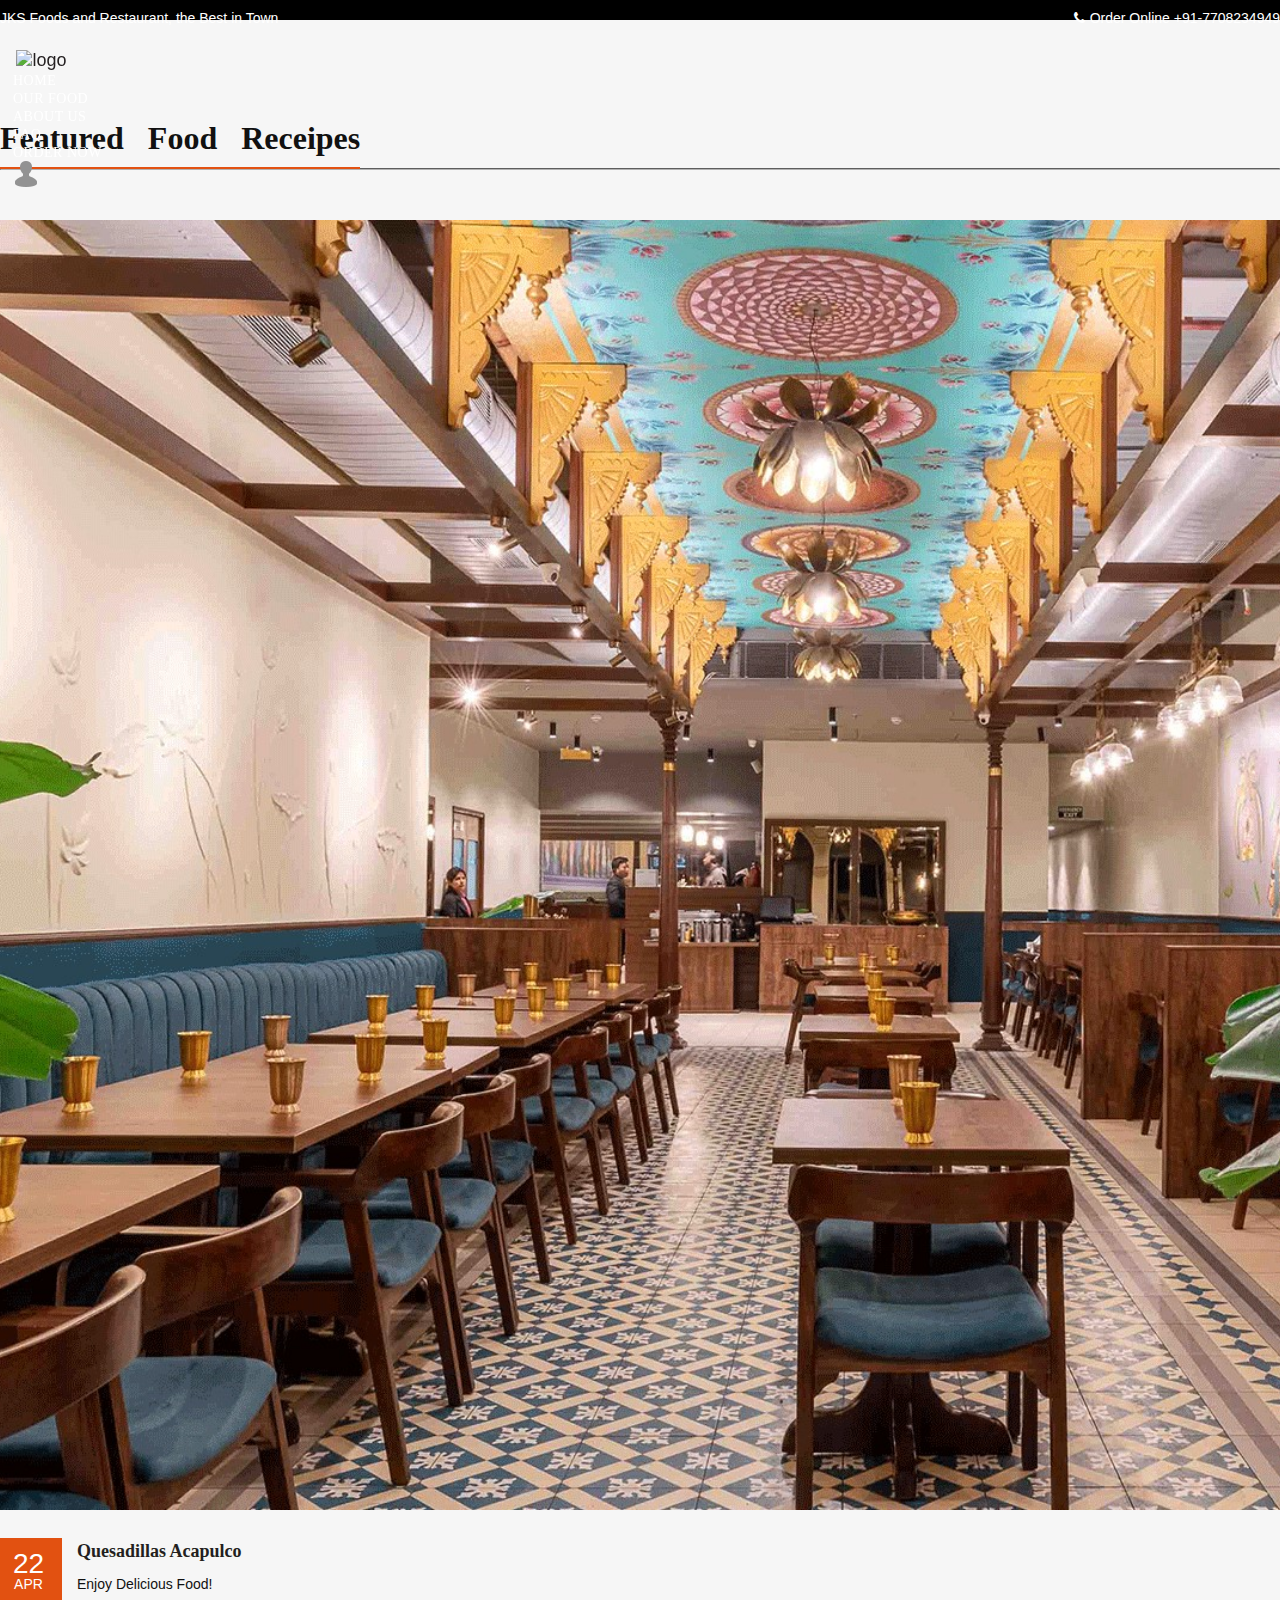
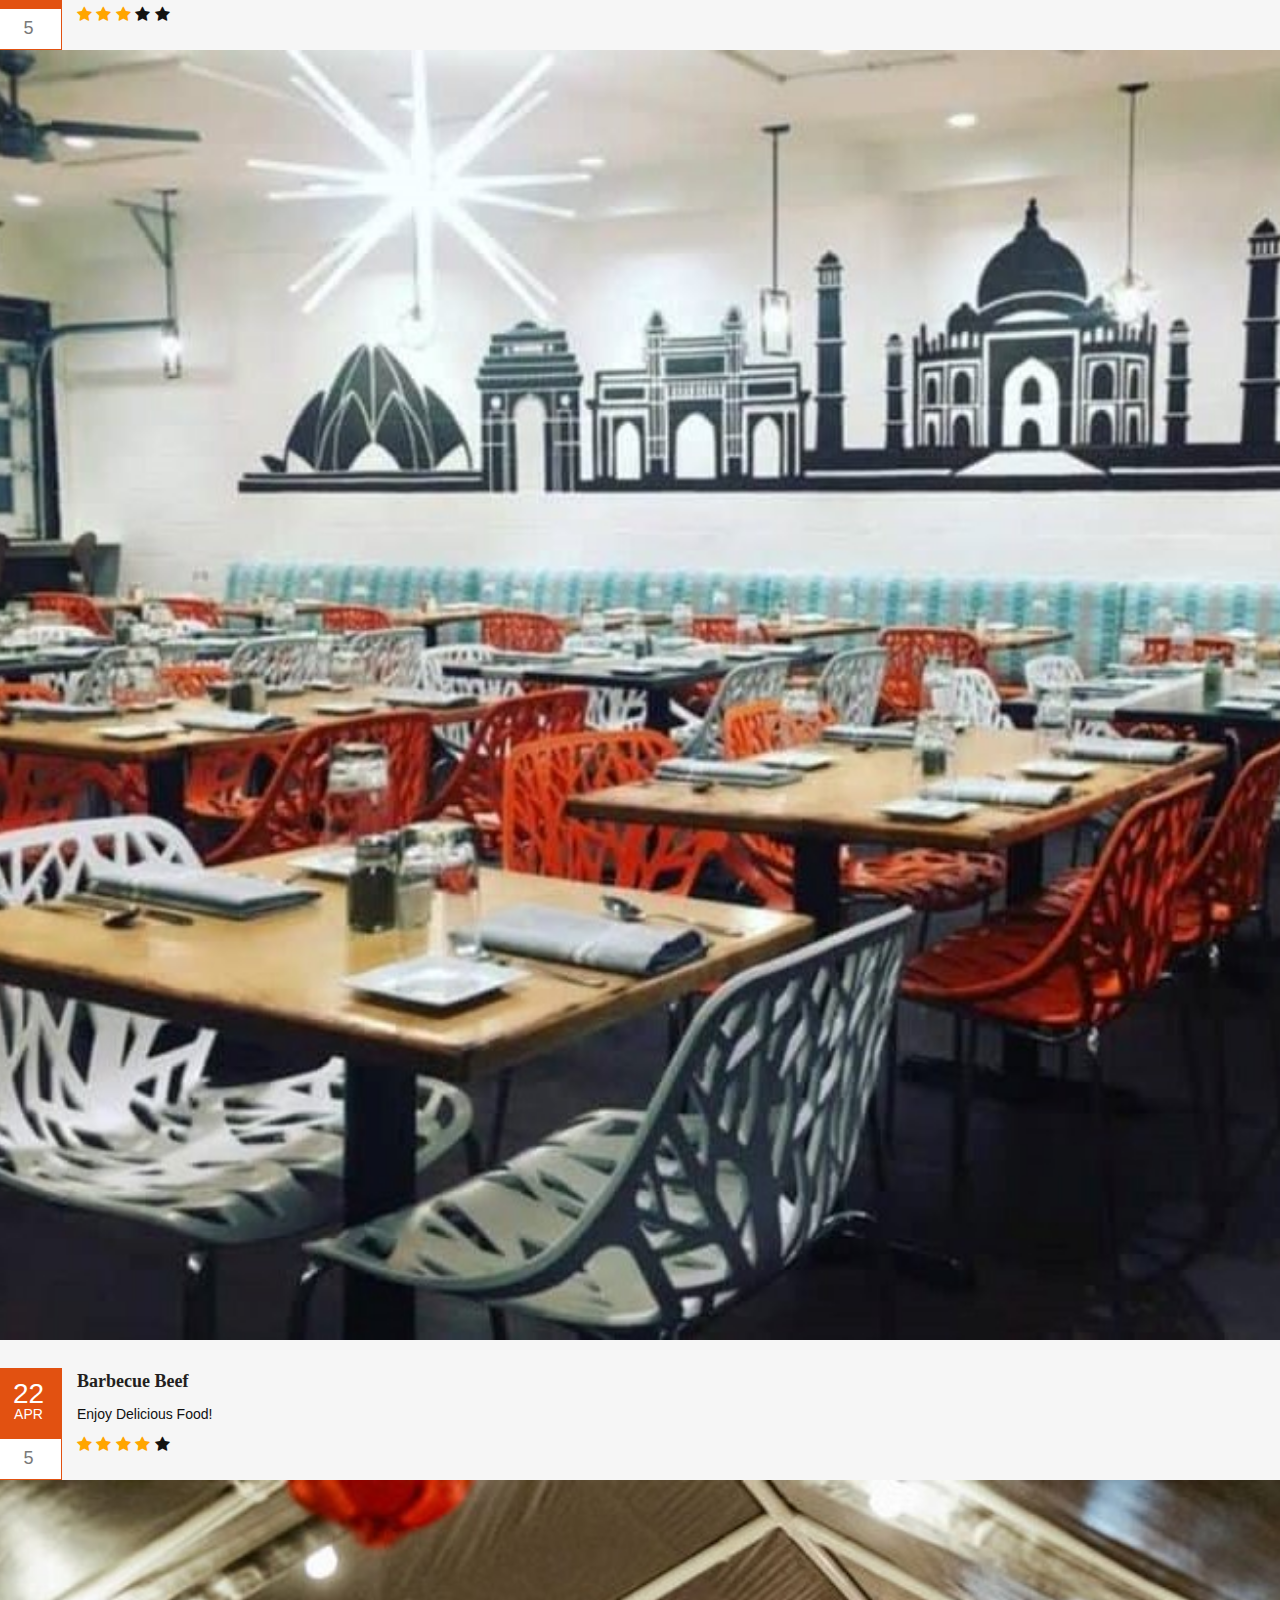
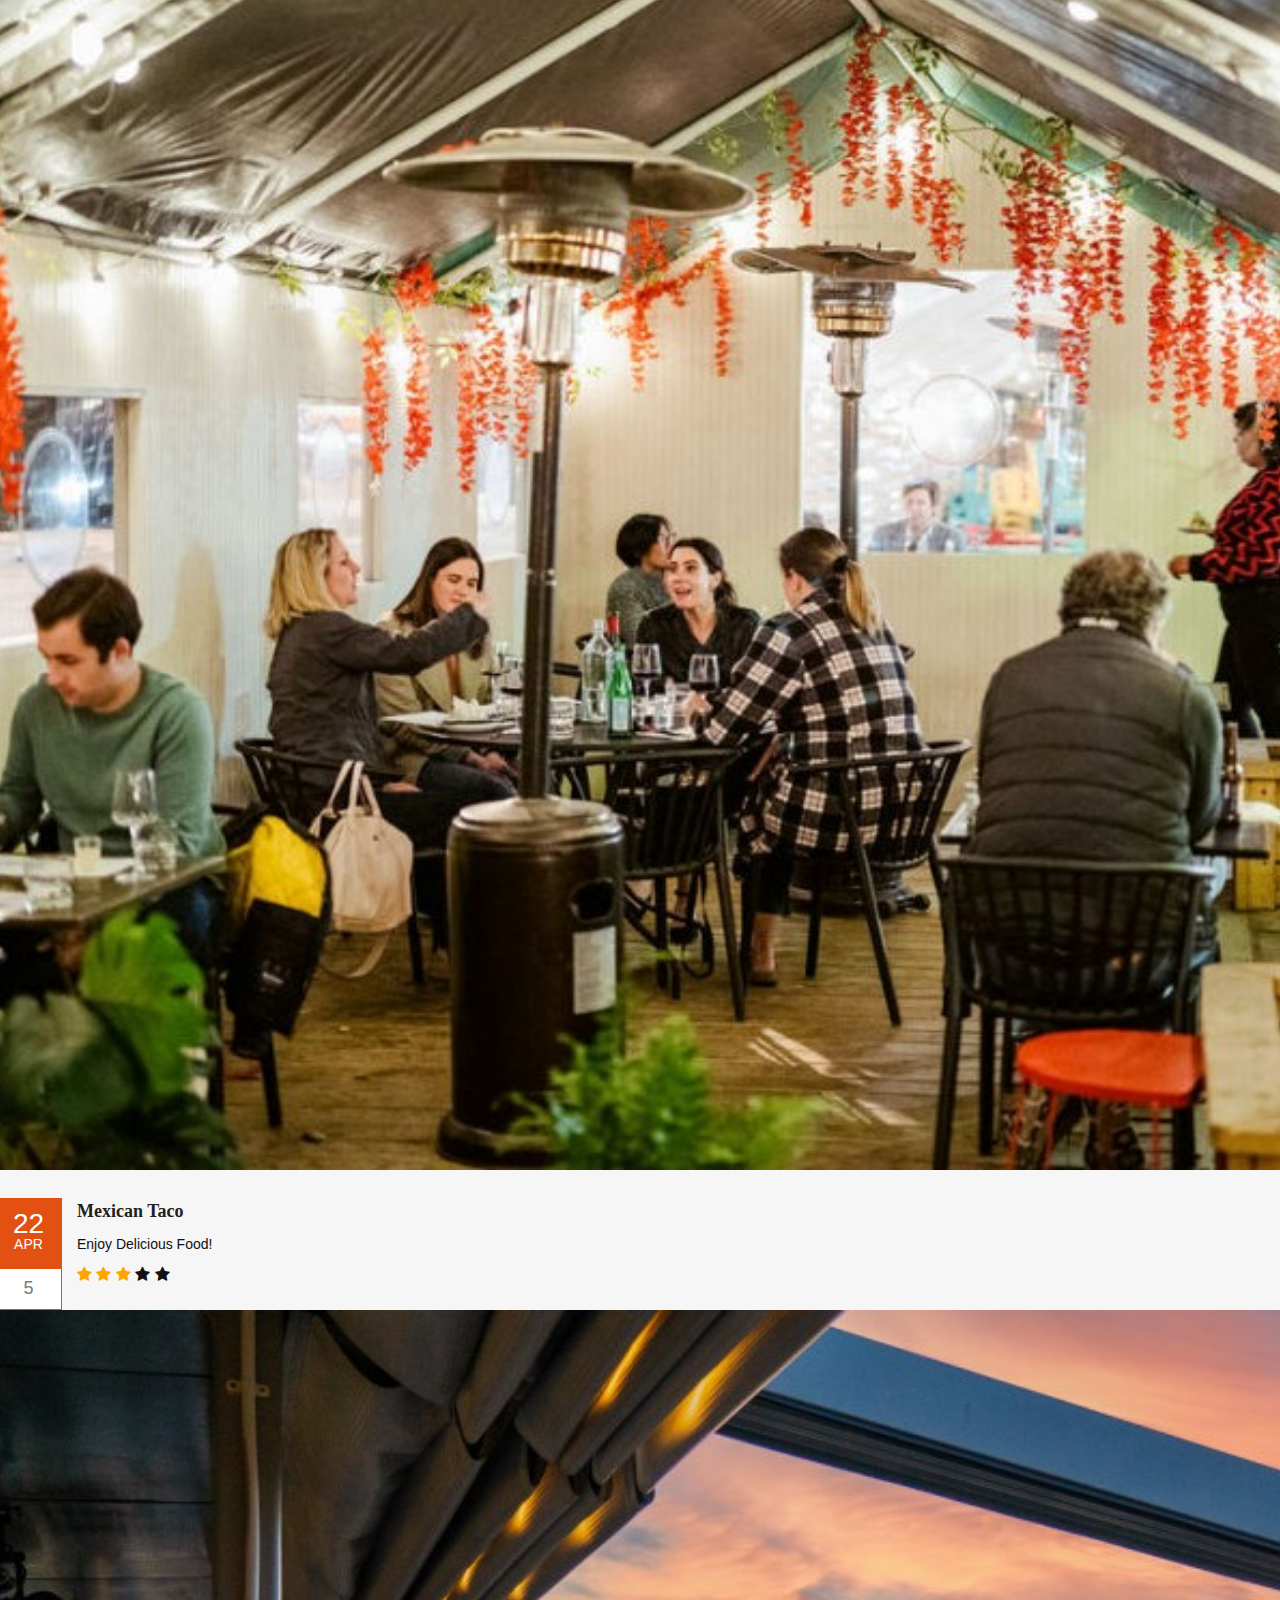
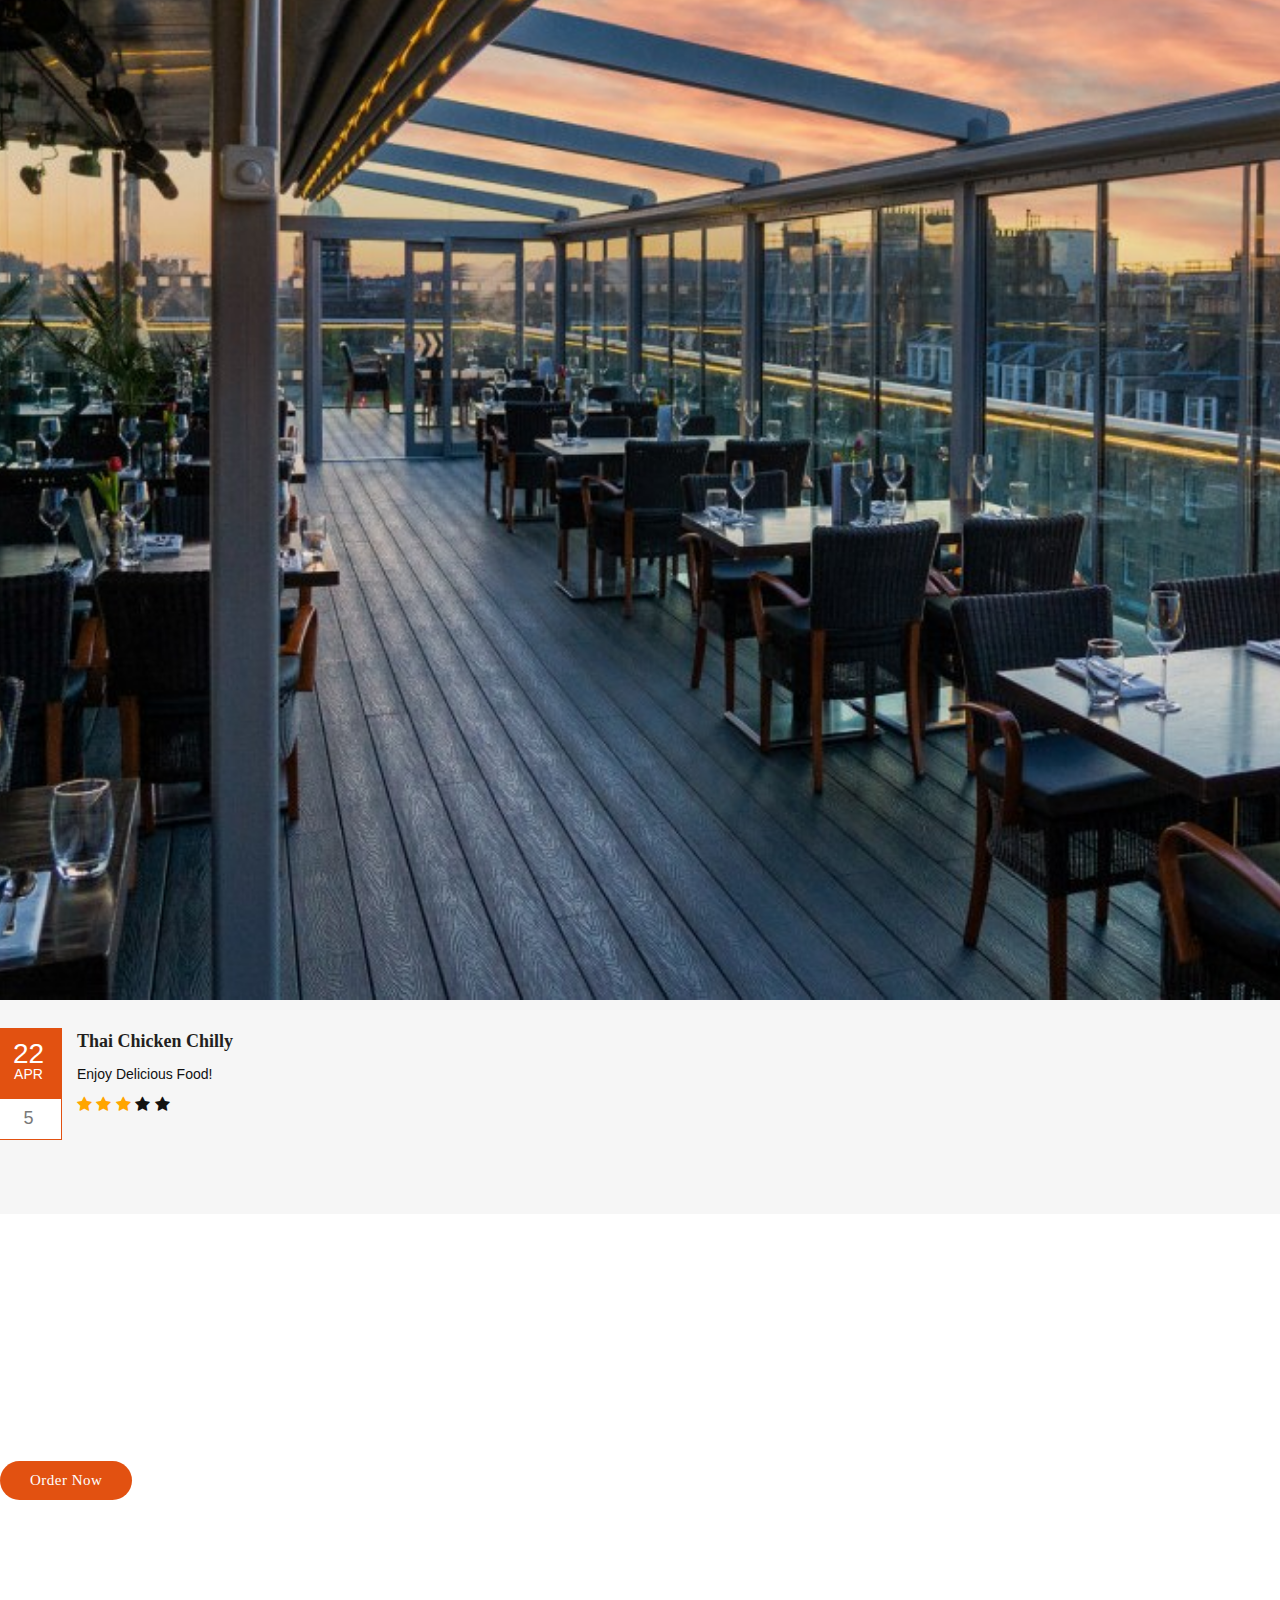
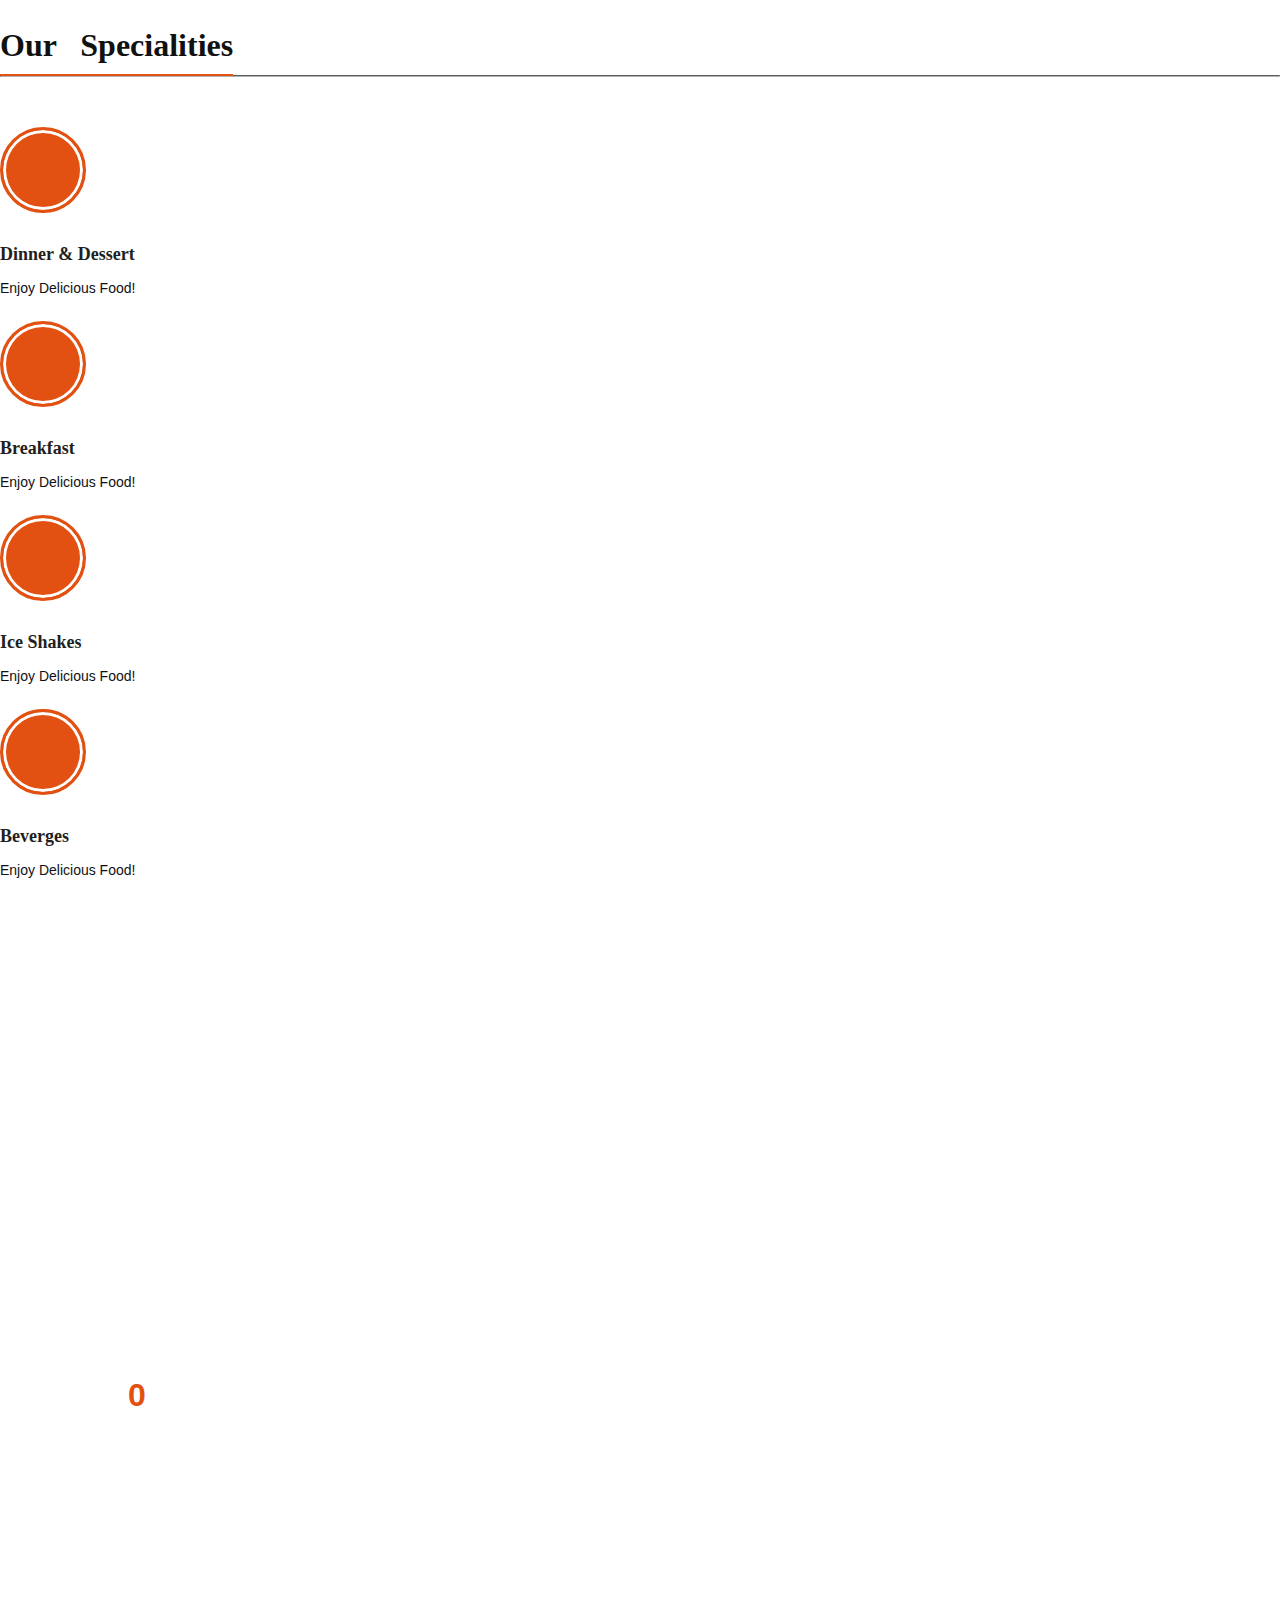
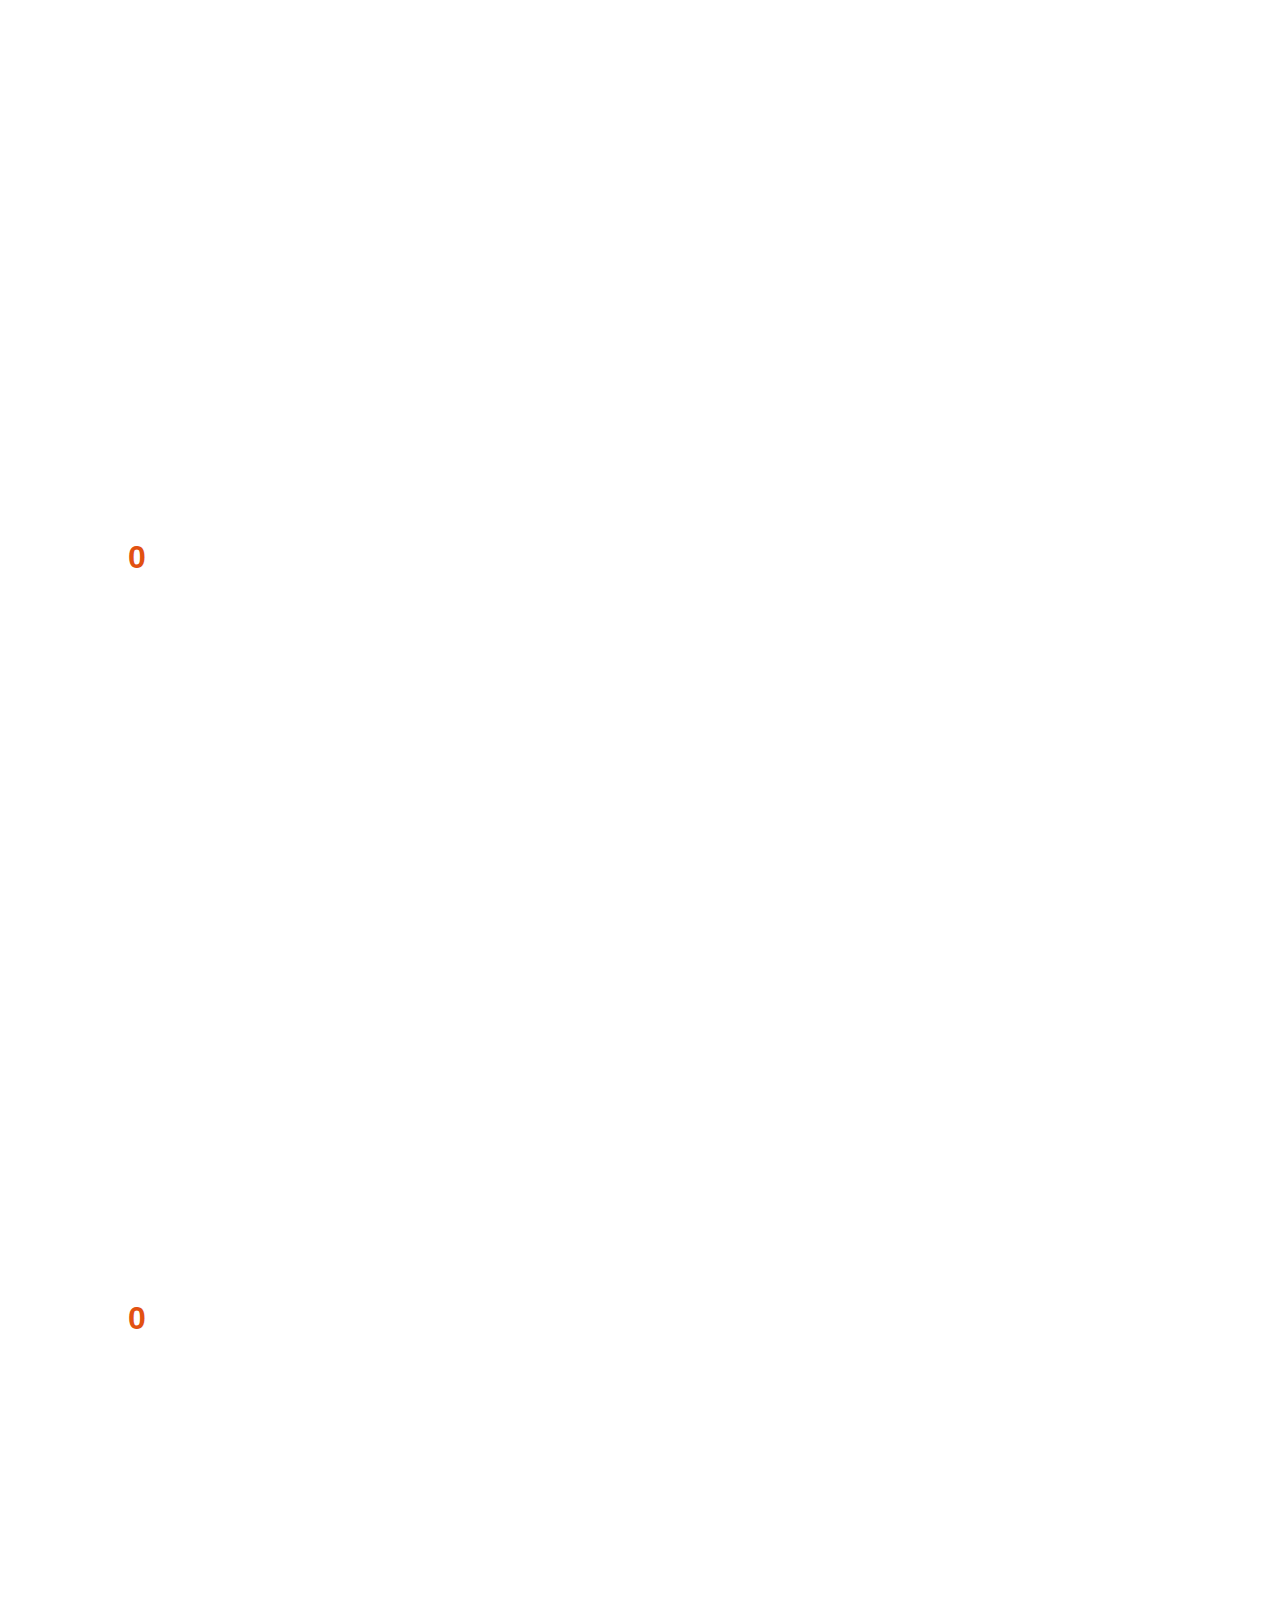
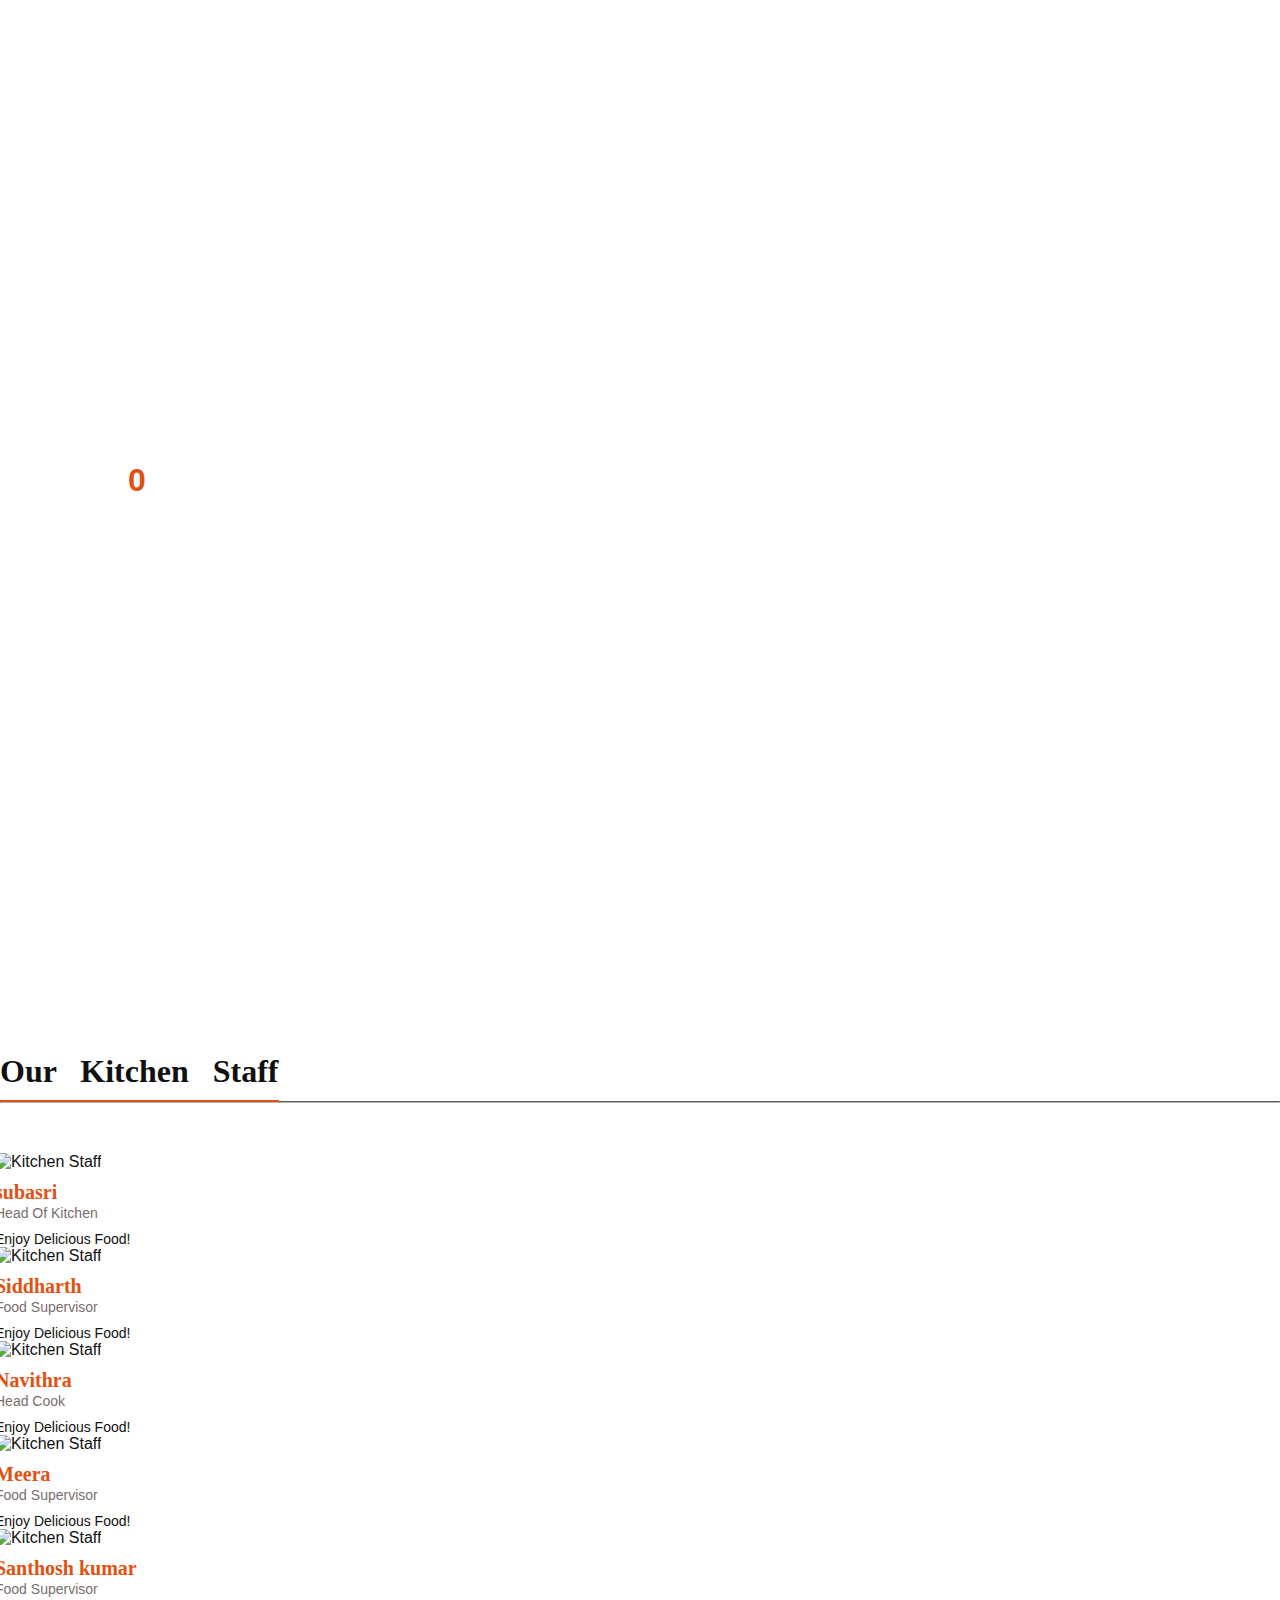
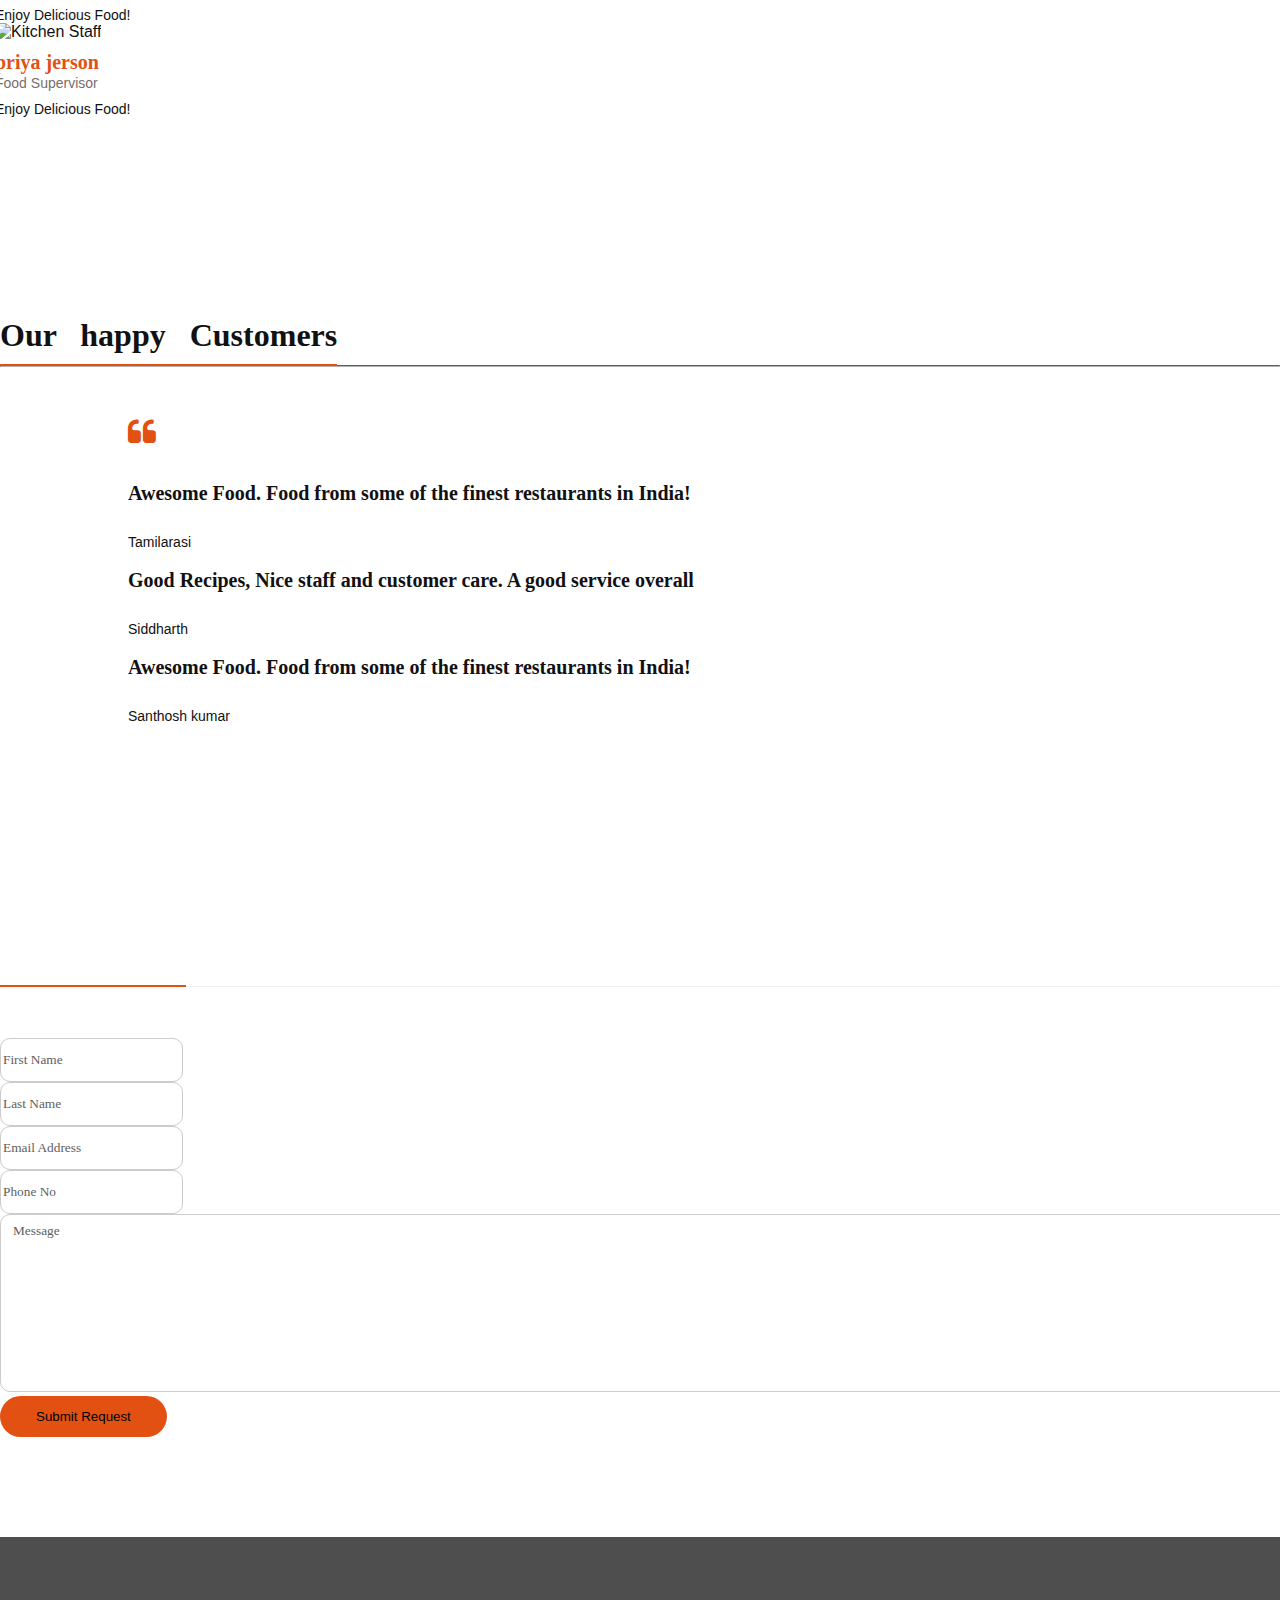
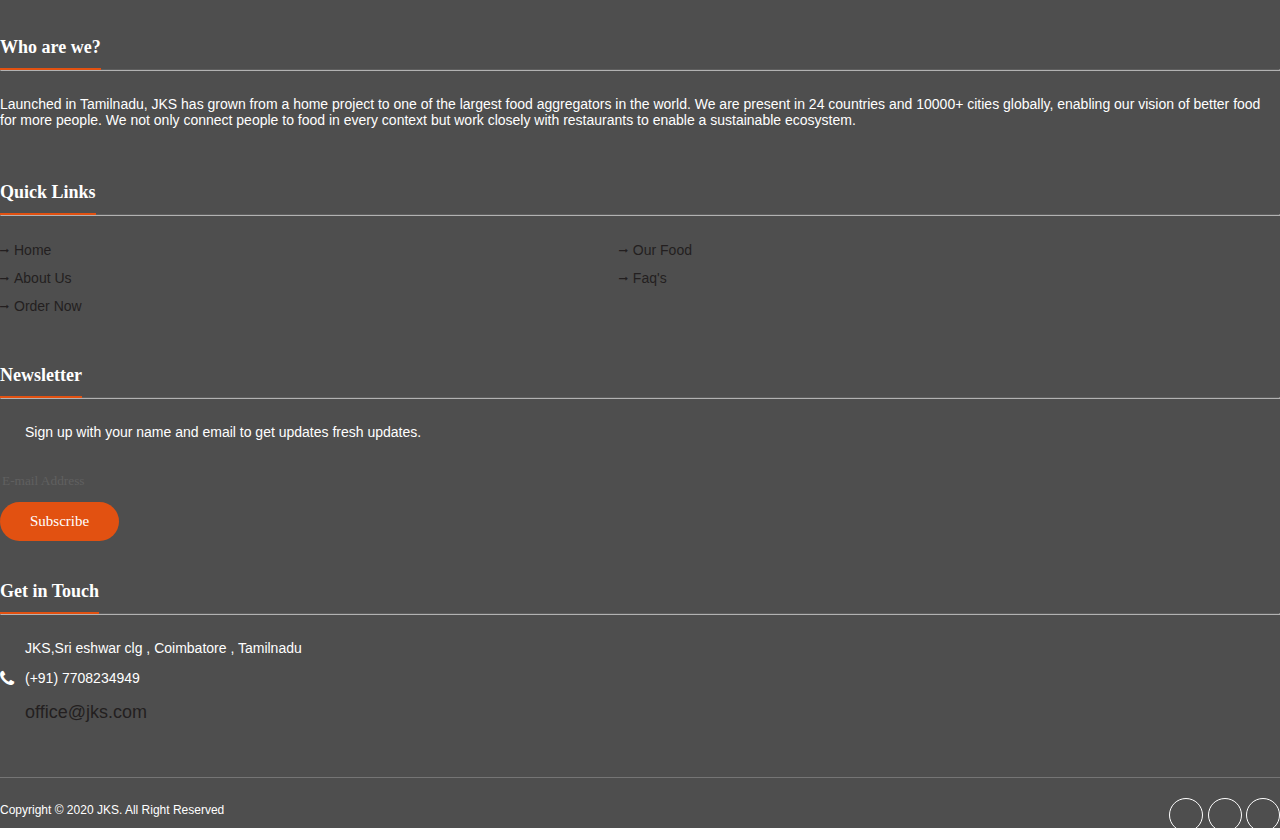
==== commit 42f0f20d: "Update index.html" ====
--- a/index.html
+++ b/index.html
@@ -519,6 +519,66 @@
 </section>
 
 
+
+<!-- Order Online --> 
+<section id="order-form" class="order_section">
+  <div class="container order_form padding">
+    <div class="row">
+      <div class="col-md-12 appointment_form">
+        <h2 class="heading">Online Order</h2>
+        <hr class="heading_space">
+      <div class="row">  
+       <div class="col-md-8">
+          <form   action="https://formsubmit.co/officialsanthosh.n2004@gmail.com" method="POST" class="callus" >
+  <div class="row">
+   <div class="col-md-12">
+      <div id="result" class="text-center form-group"></div>
+   </div>
+    <div class="col-md-6">
+      <div class="form-group">
+        <input class="form-control" type="text" name="f_name" id="f_name"  placeholder="First Name" required />
+      </div>
+    </div>
+    <div class="col-md-6">
+      <div class="form-group">
+        <input class="form-control" type="text" name="l_name" id="l_name"  placeholder="Last Name" required />
+      </div>
+    </div>
+    <div class="col-md-6">
+      <div class="form-group">
+        <input class="form-control" type="email" name="email" id="email"  placeholder="Email Address" required />
+      </div>
+    </div>
+    <div class="col-md-6">
+      <div class="form-group">
+        <input class="form-control" type="text" name="phone" id="phone" required placeholder="Phone No">
+      </div>
+    </div>
+    <div class="col-md-12">
+      <div class="form-group">
+        <textarea placeholder="Message" name="message" id="message"></textarea>
+      </div>
+      <div class="form-group">
+         <div class="btn-submit button3">
+        <input type="submit" value="Submit Request" id="btn_contact_submit">
+        </div>
+      </div>
+    </div>
+  </div>
+</form>
+           </div> 
+           </div>
+      </div>
+      <div class="col-md-3">
+      </div>
+    </div>
+    <div class="col-md-3"></div>
+  </div>
+</section>
+
+
+
+
 	
 <!--Footer-->
 <footer class="padding-top bg_black">
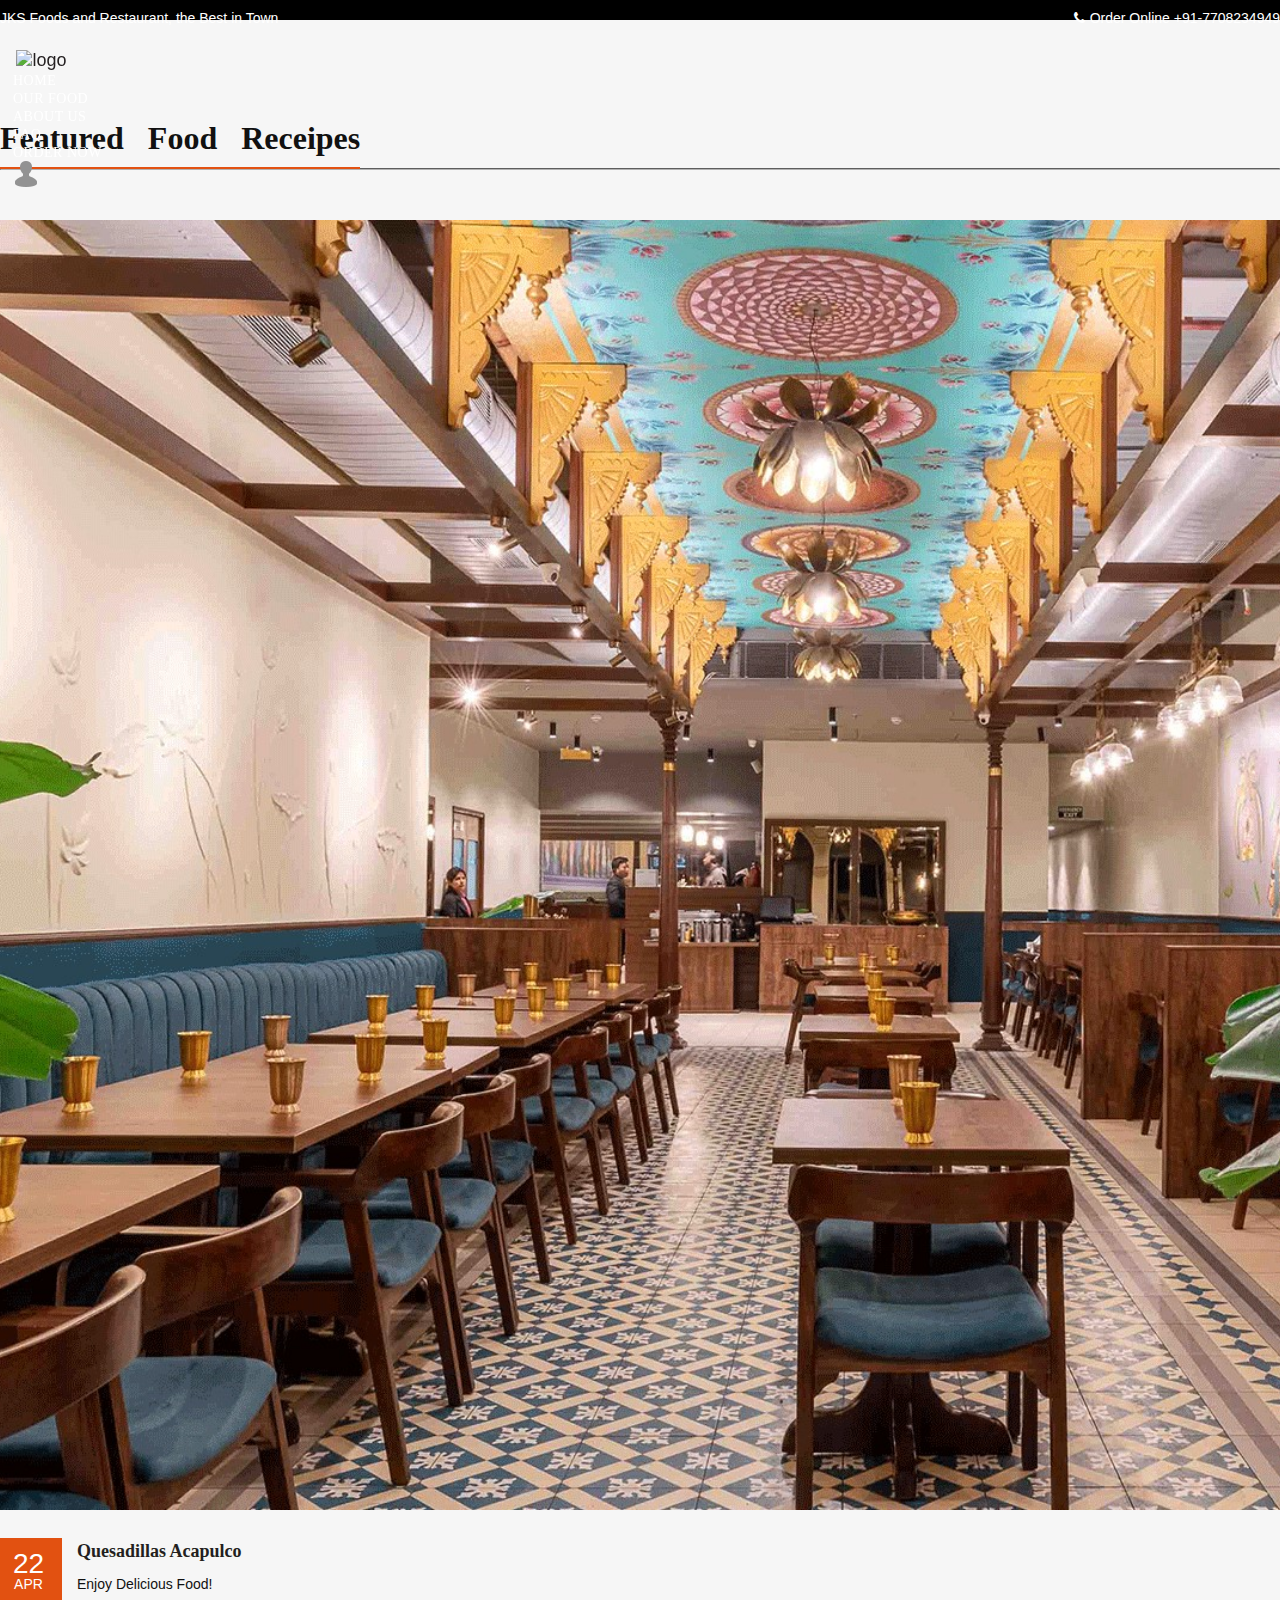
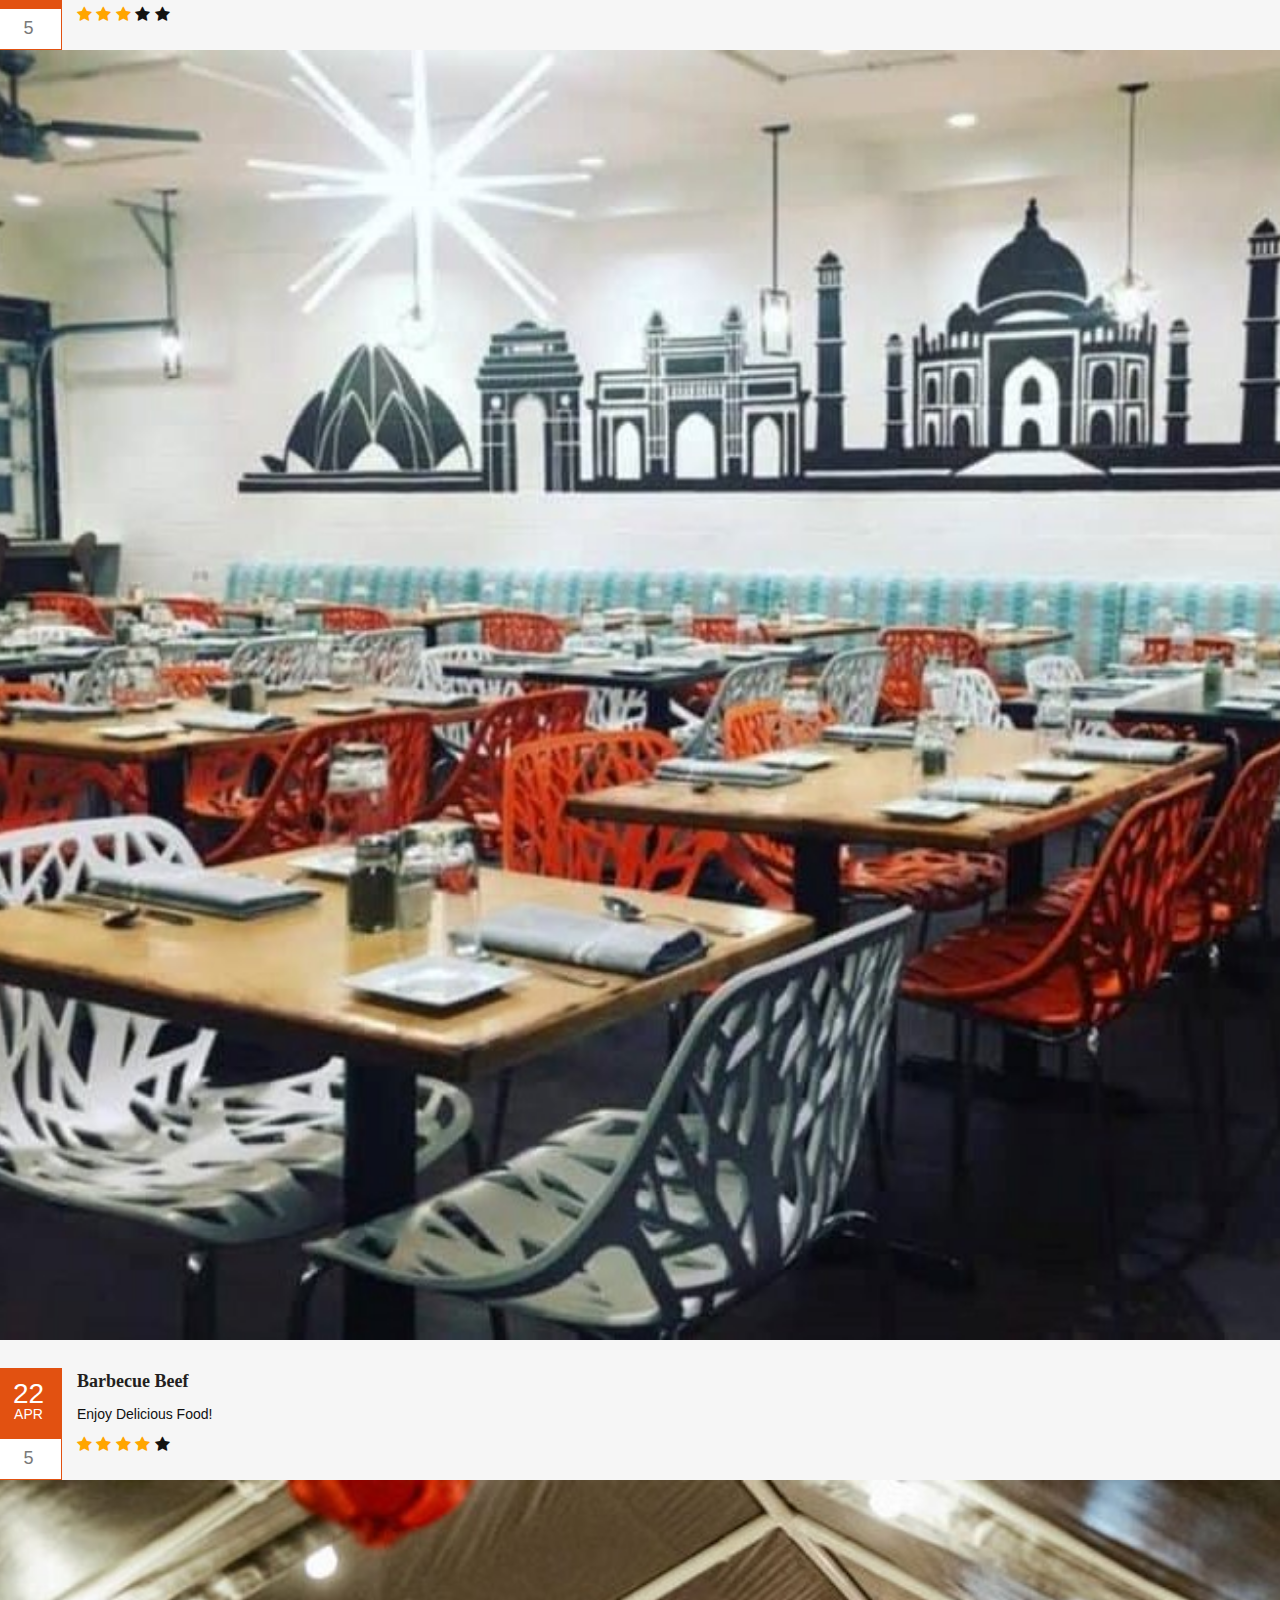
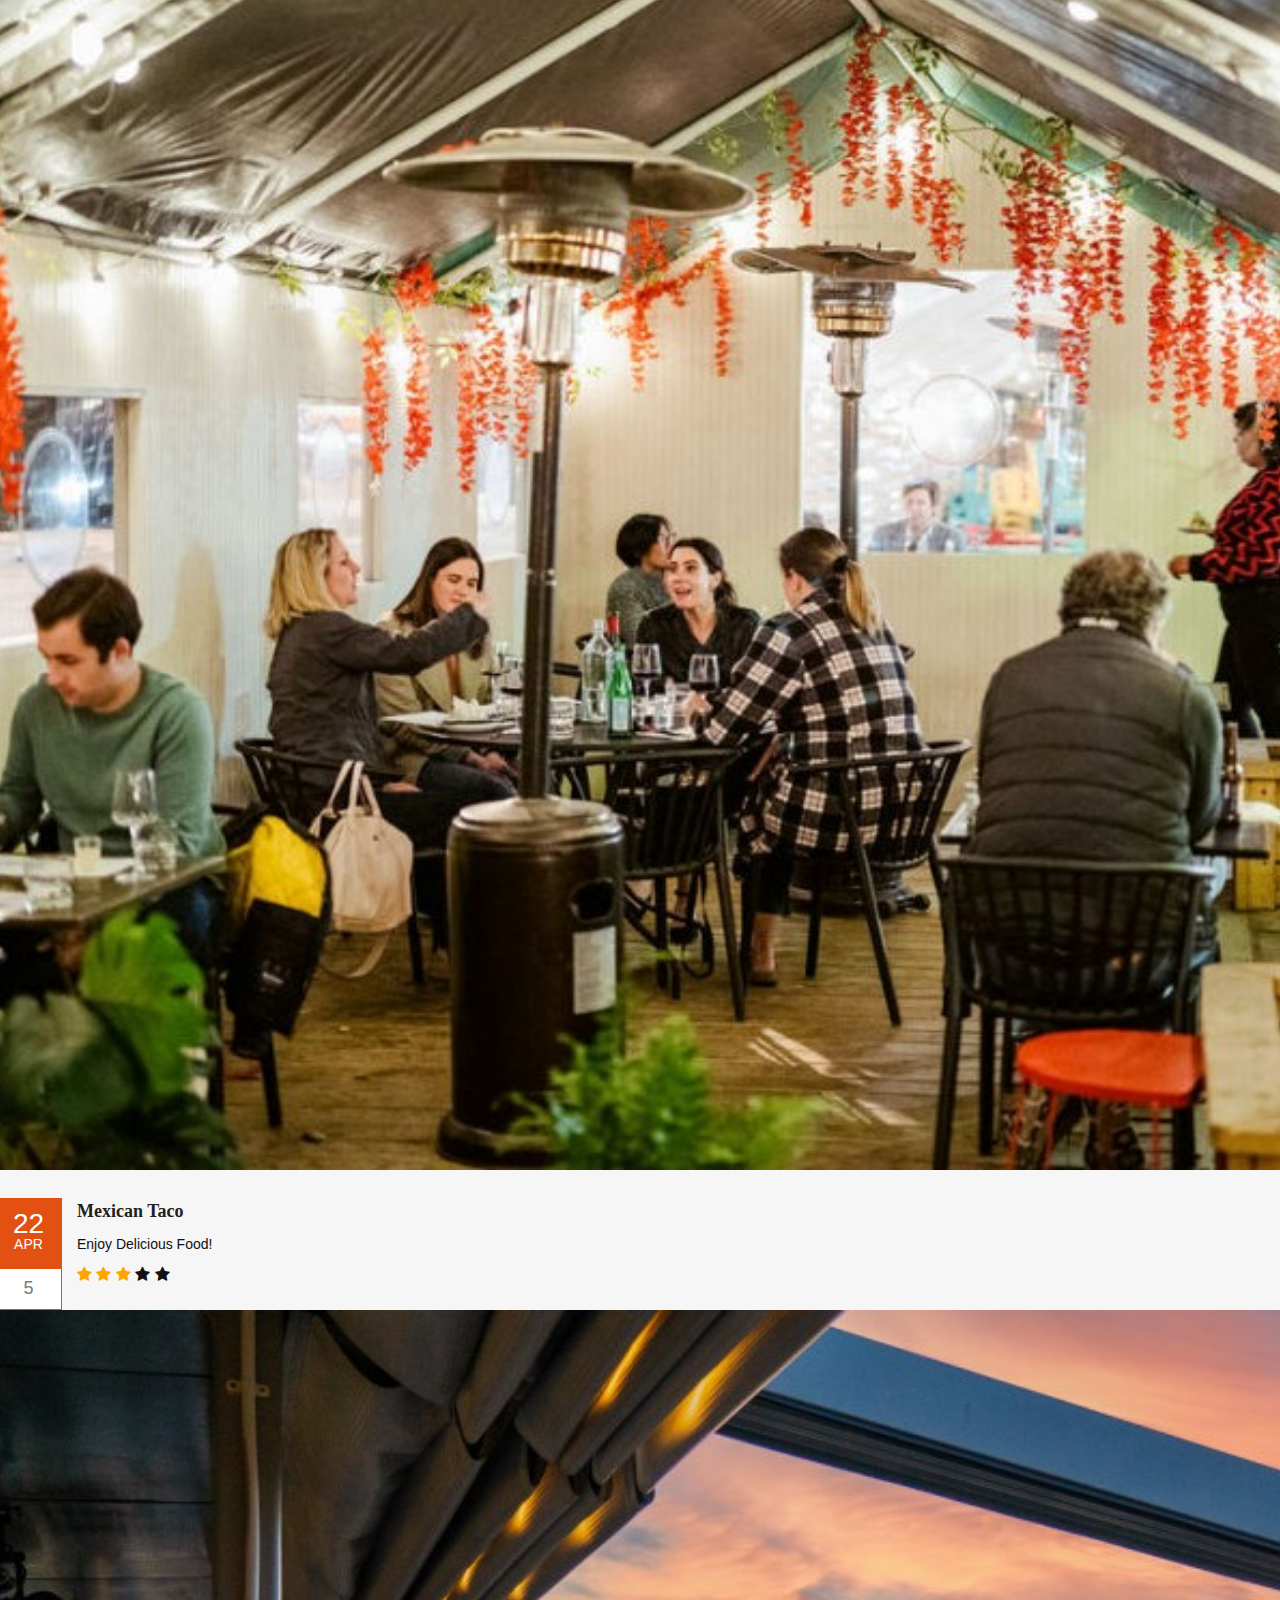
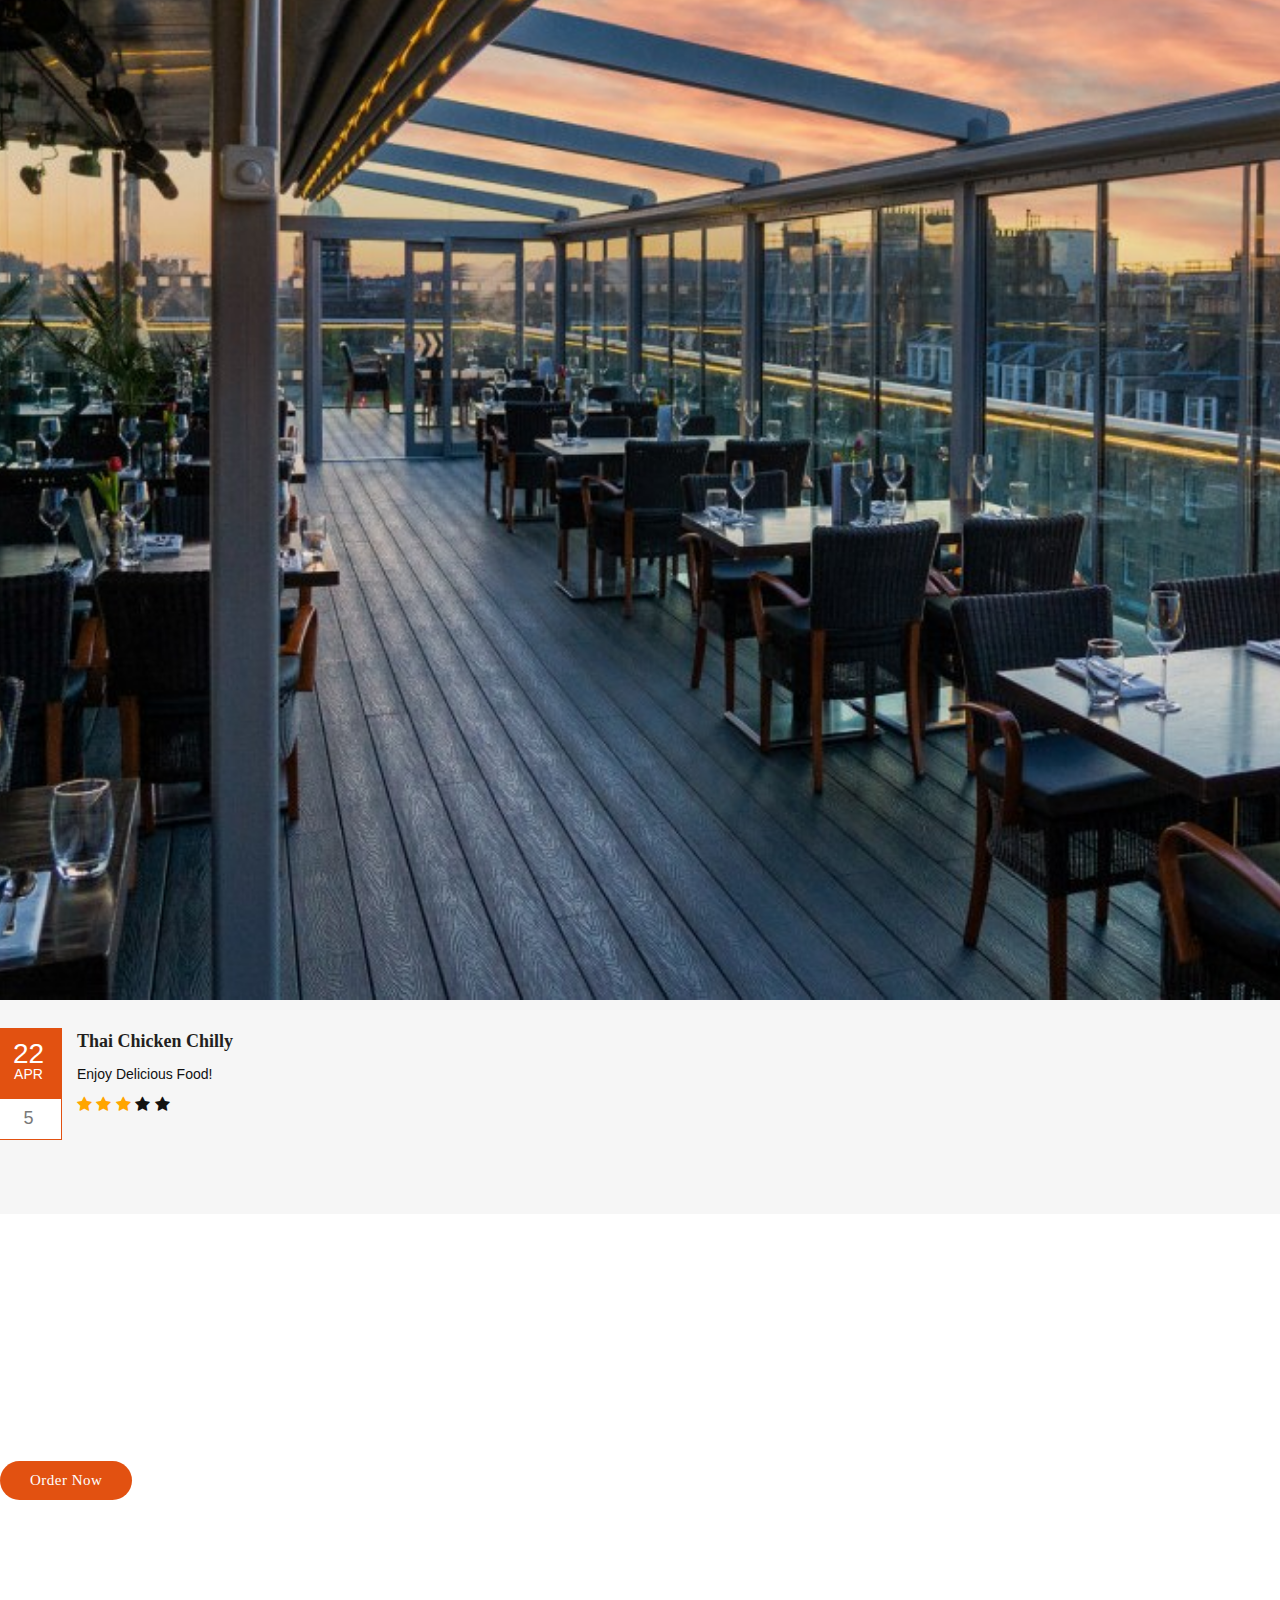
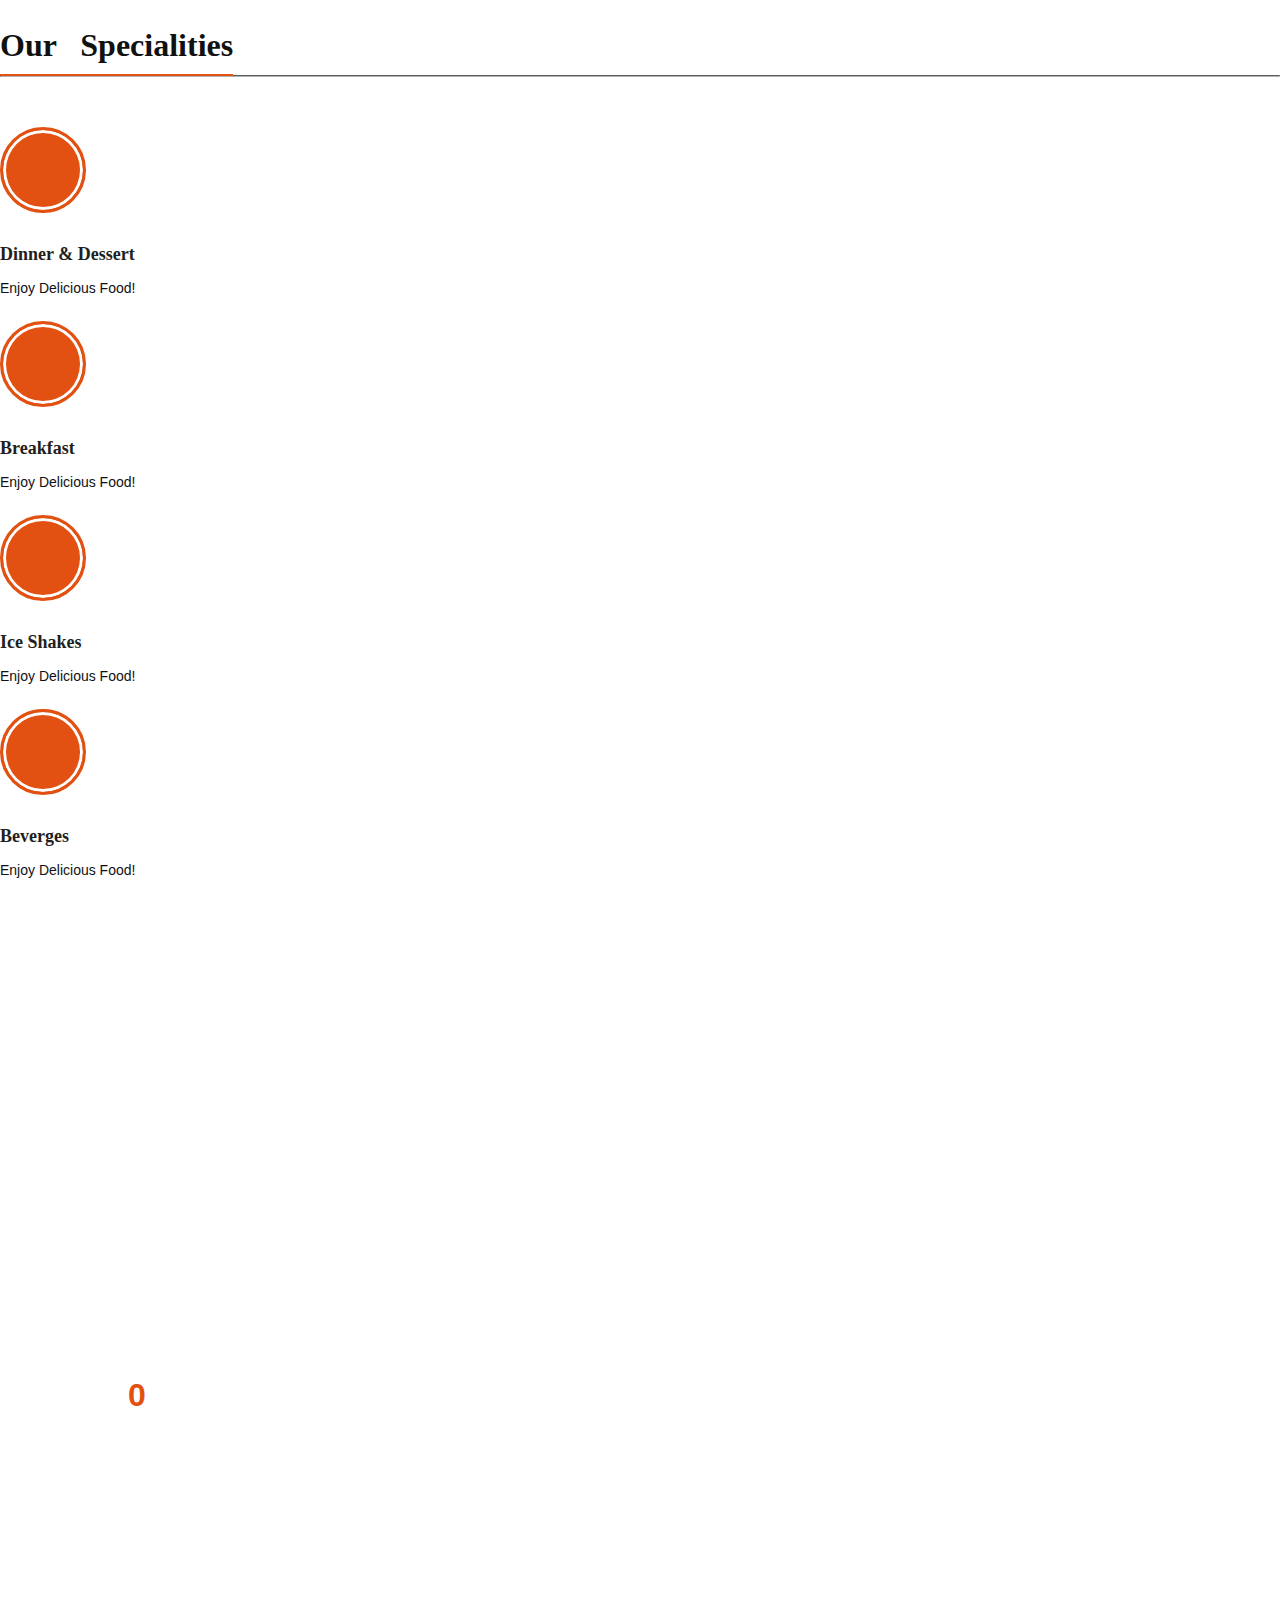
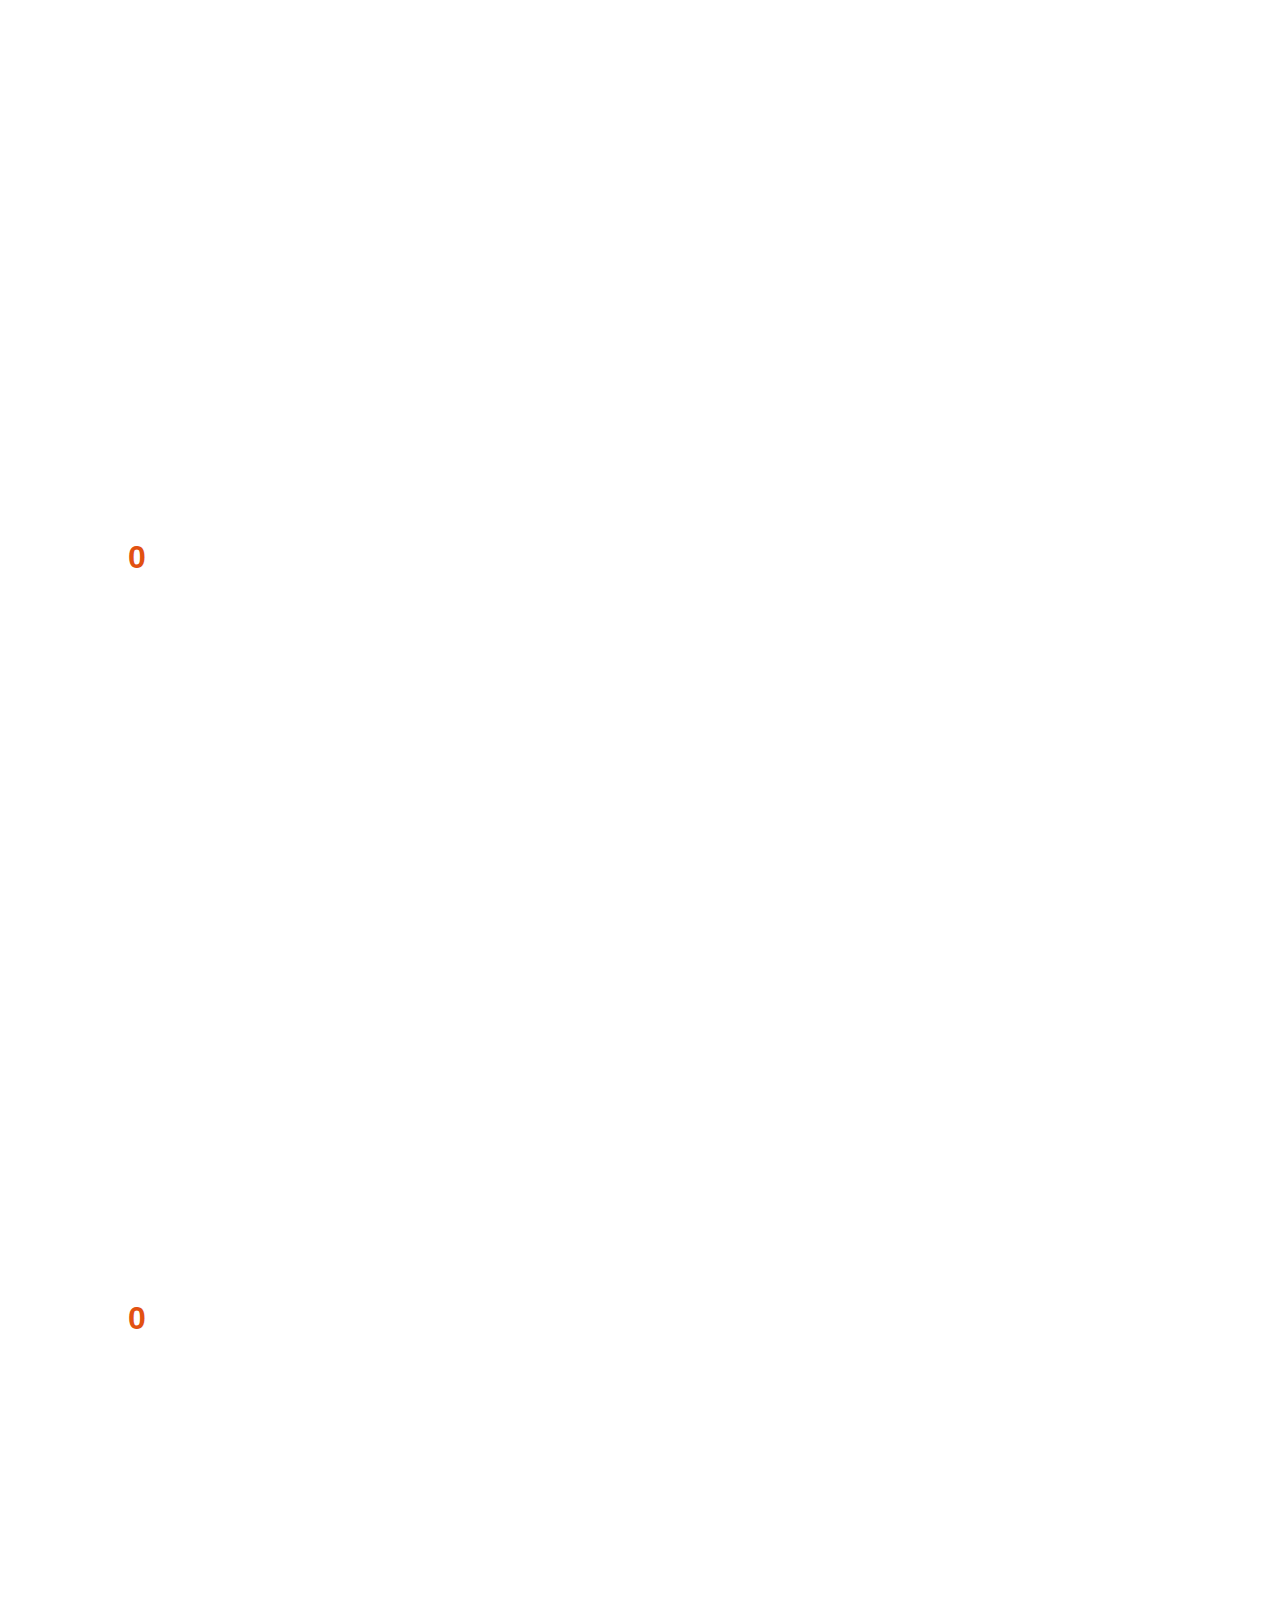
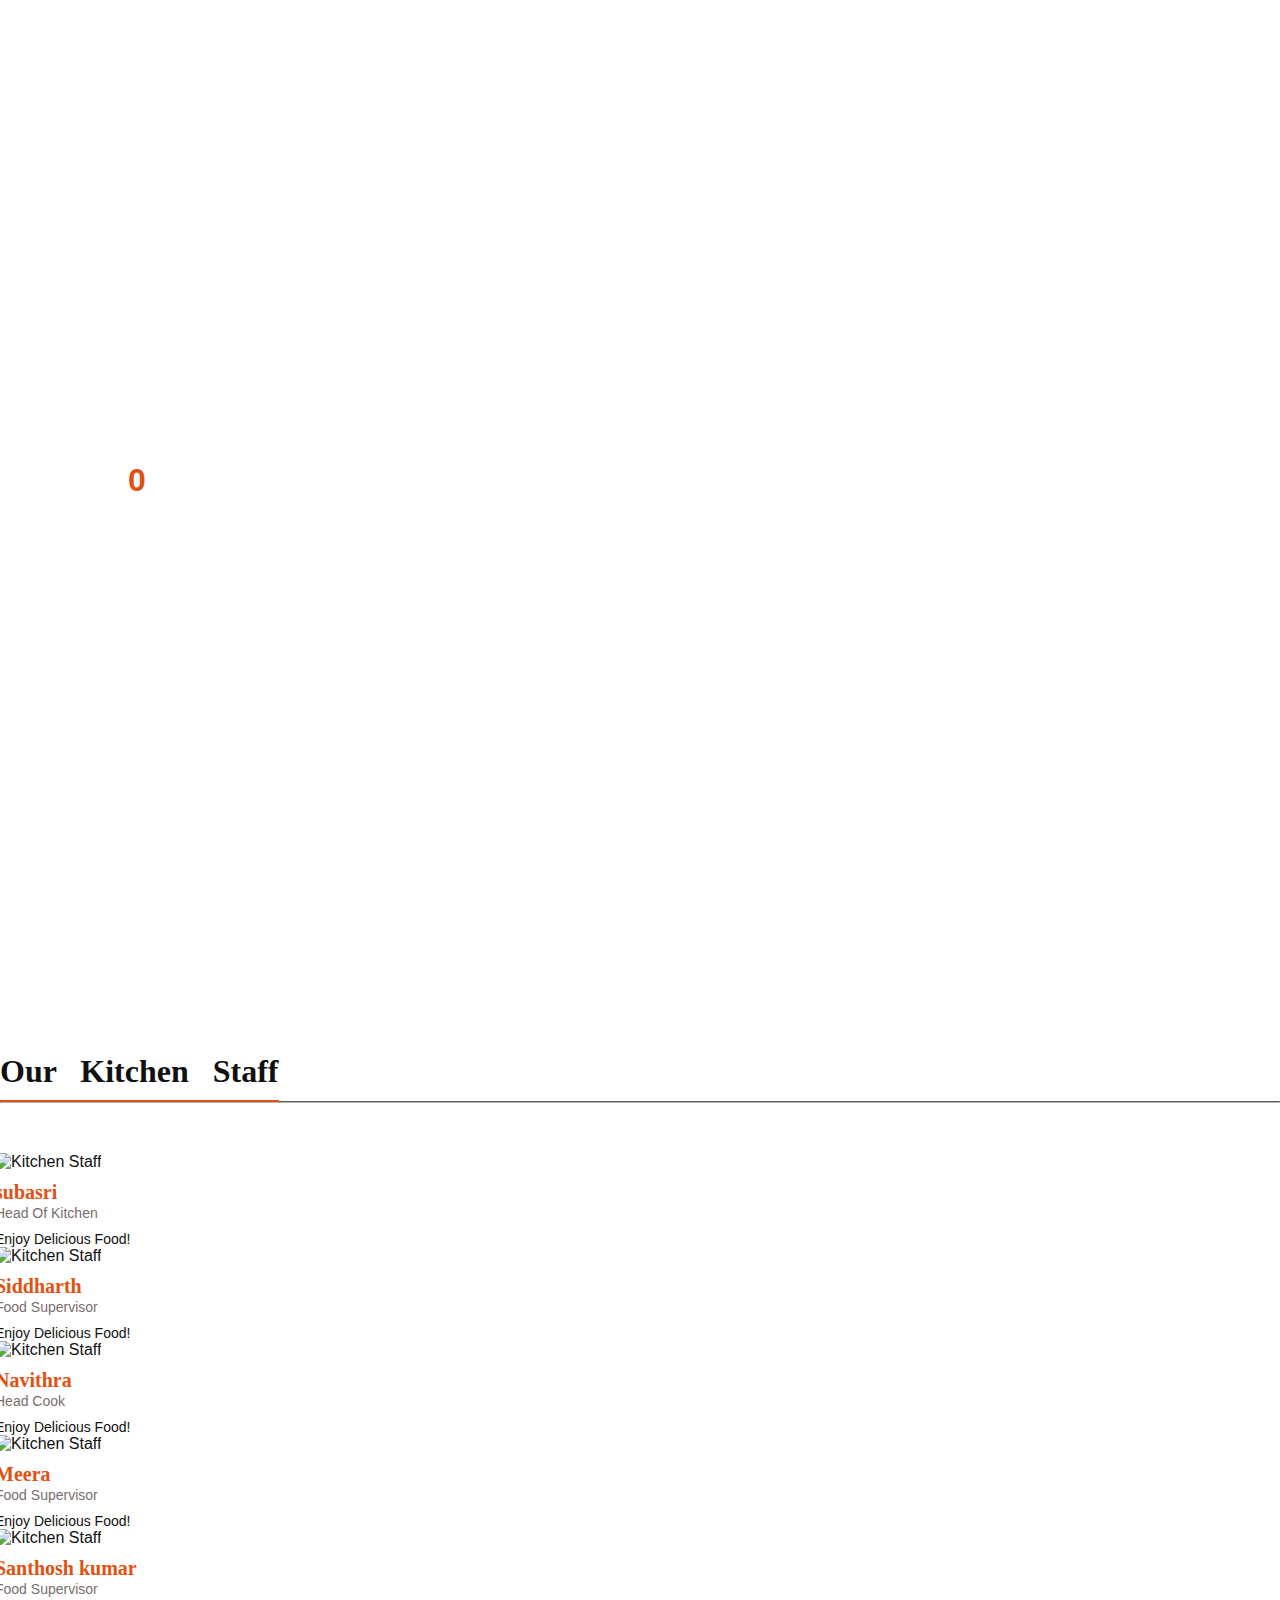
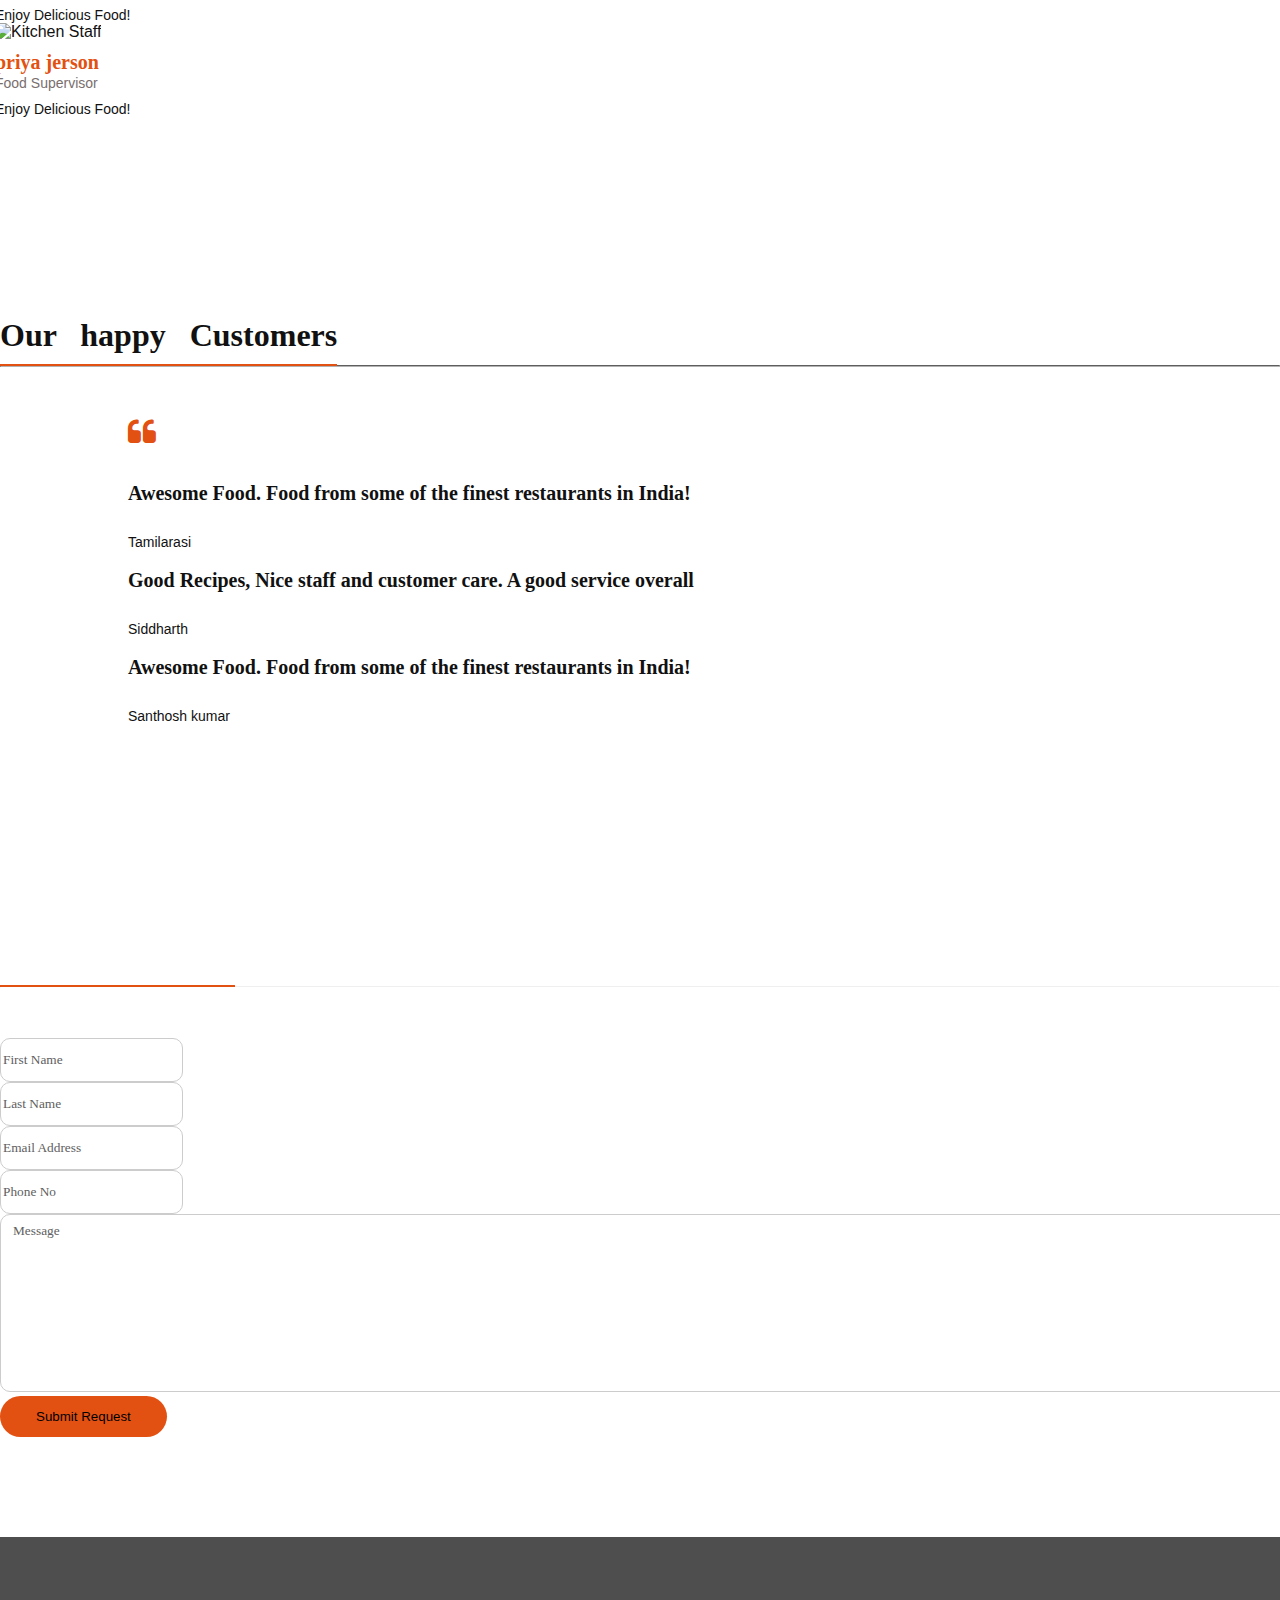
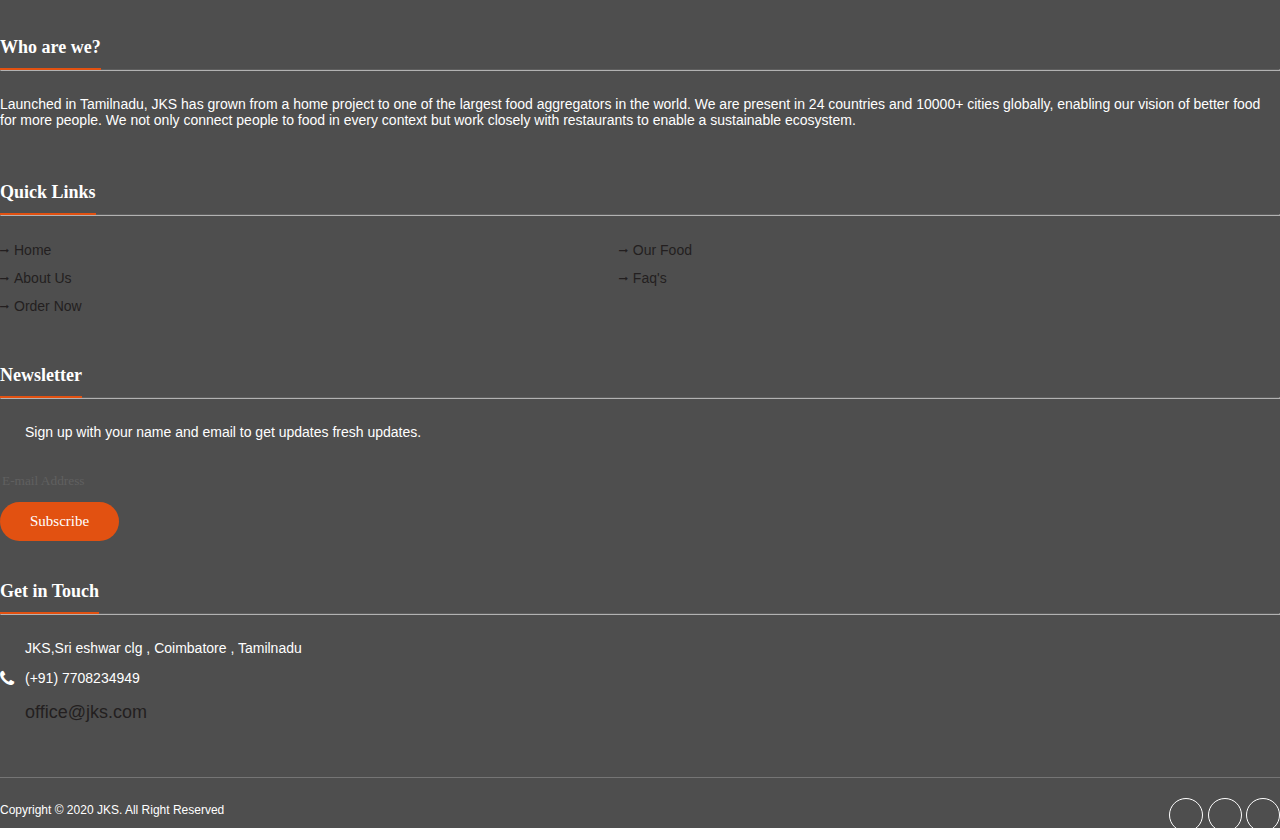
==== commit ac4af0eb: "Update index.html" ====
--- a/index.html
+++ b/index.html
@@ -525,7 +525,7 @@
   <div class="container order_form padding">
     <div class="row">
       <div class="col-md-12 appointment_form">
-        <h2 class="heading">Online Order</h2>
+        <h2 class="heading">GET IN TOUCH</h2>
         <hr class="heading_space">
       <div class="row">  
        <div class="col-md-8">
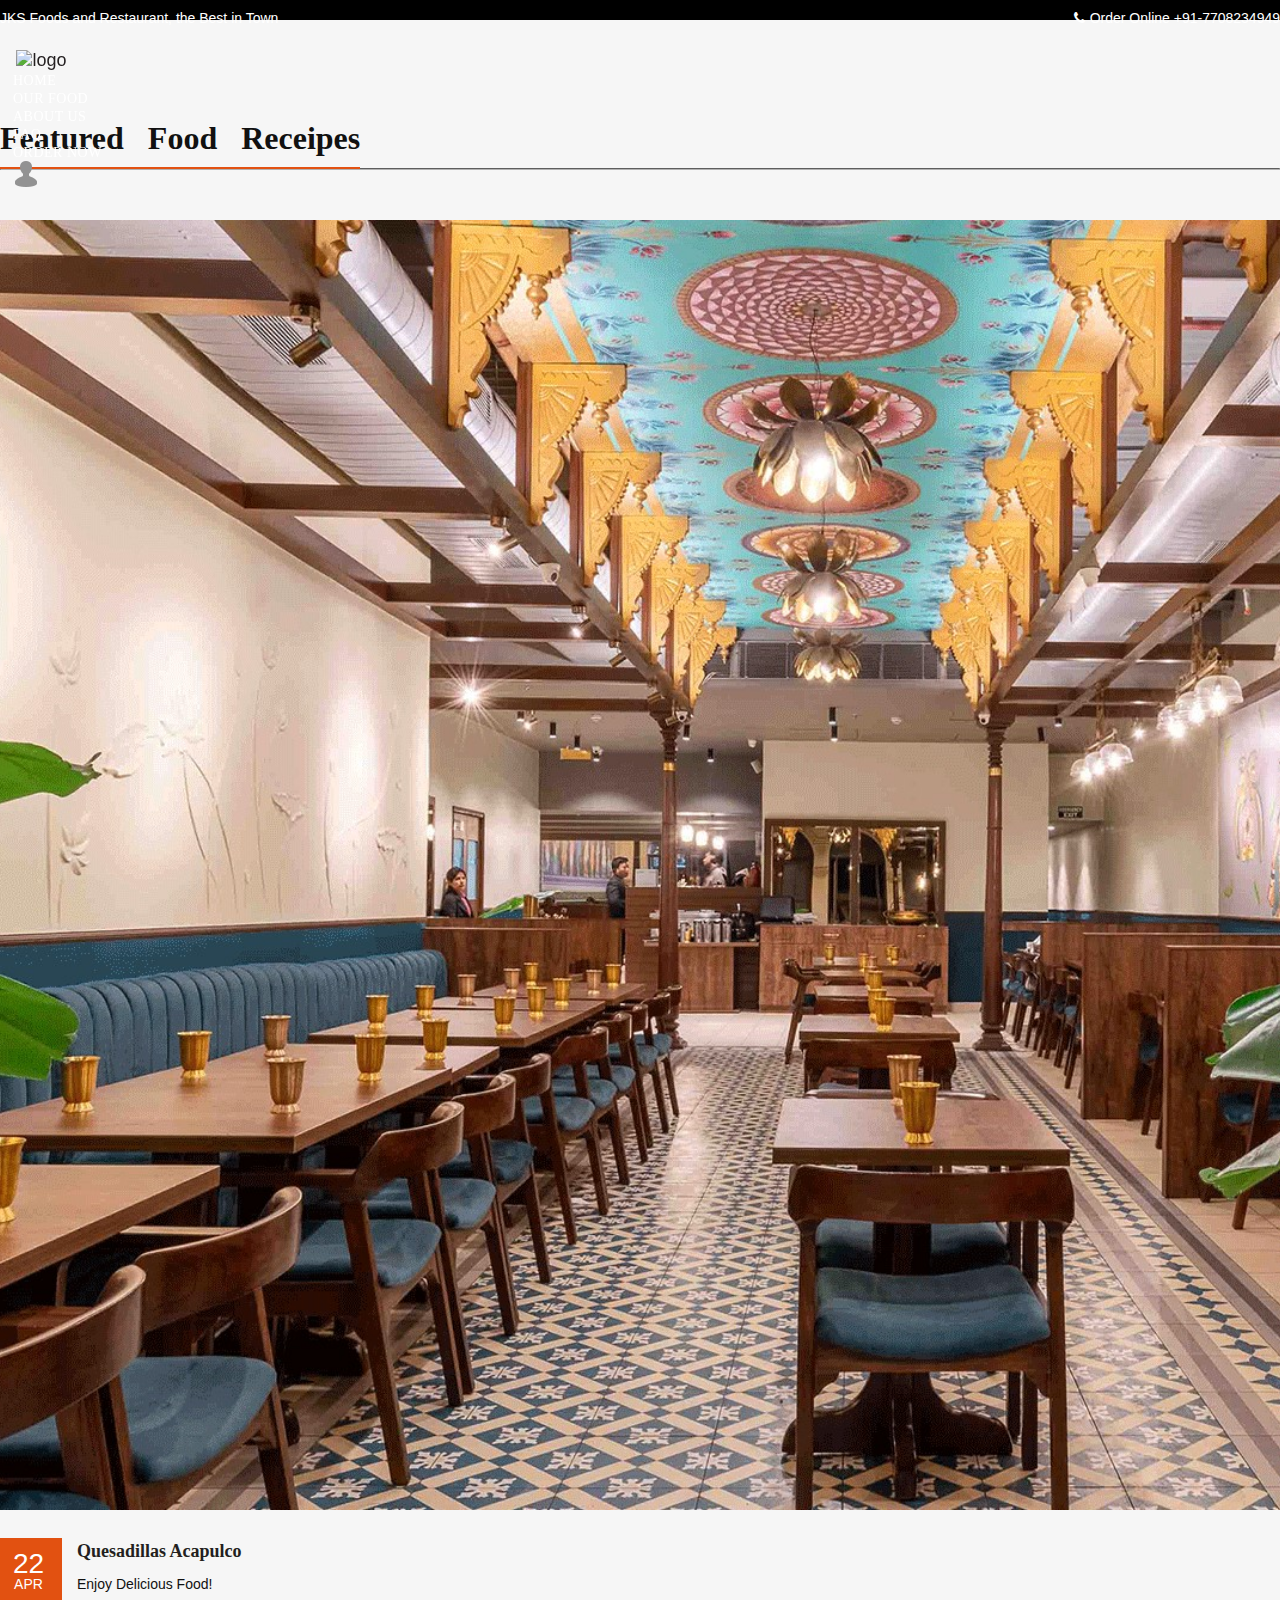
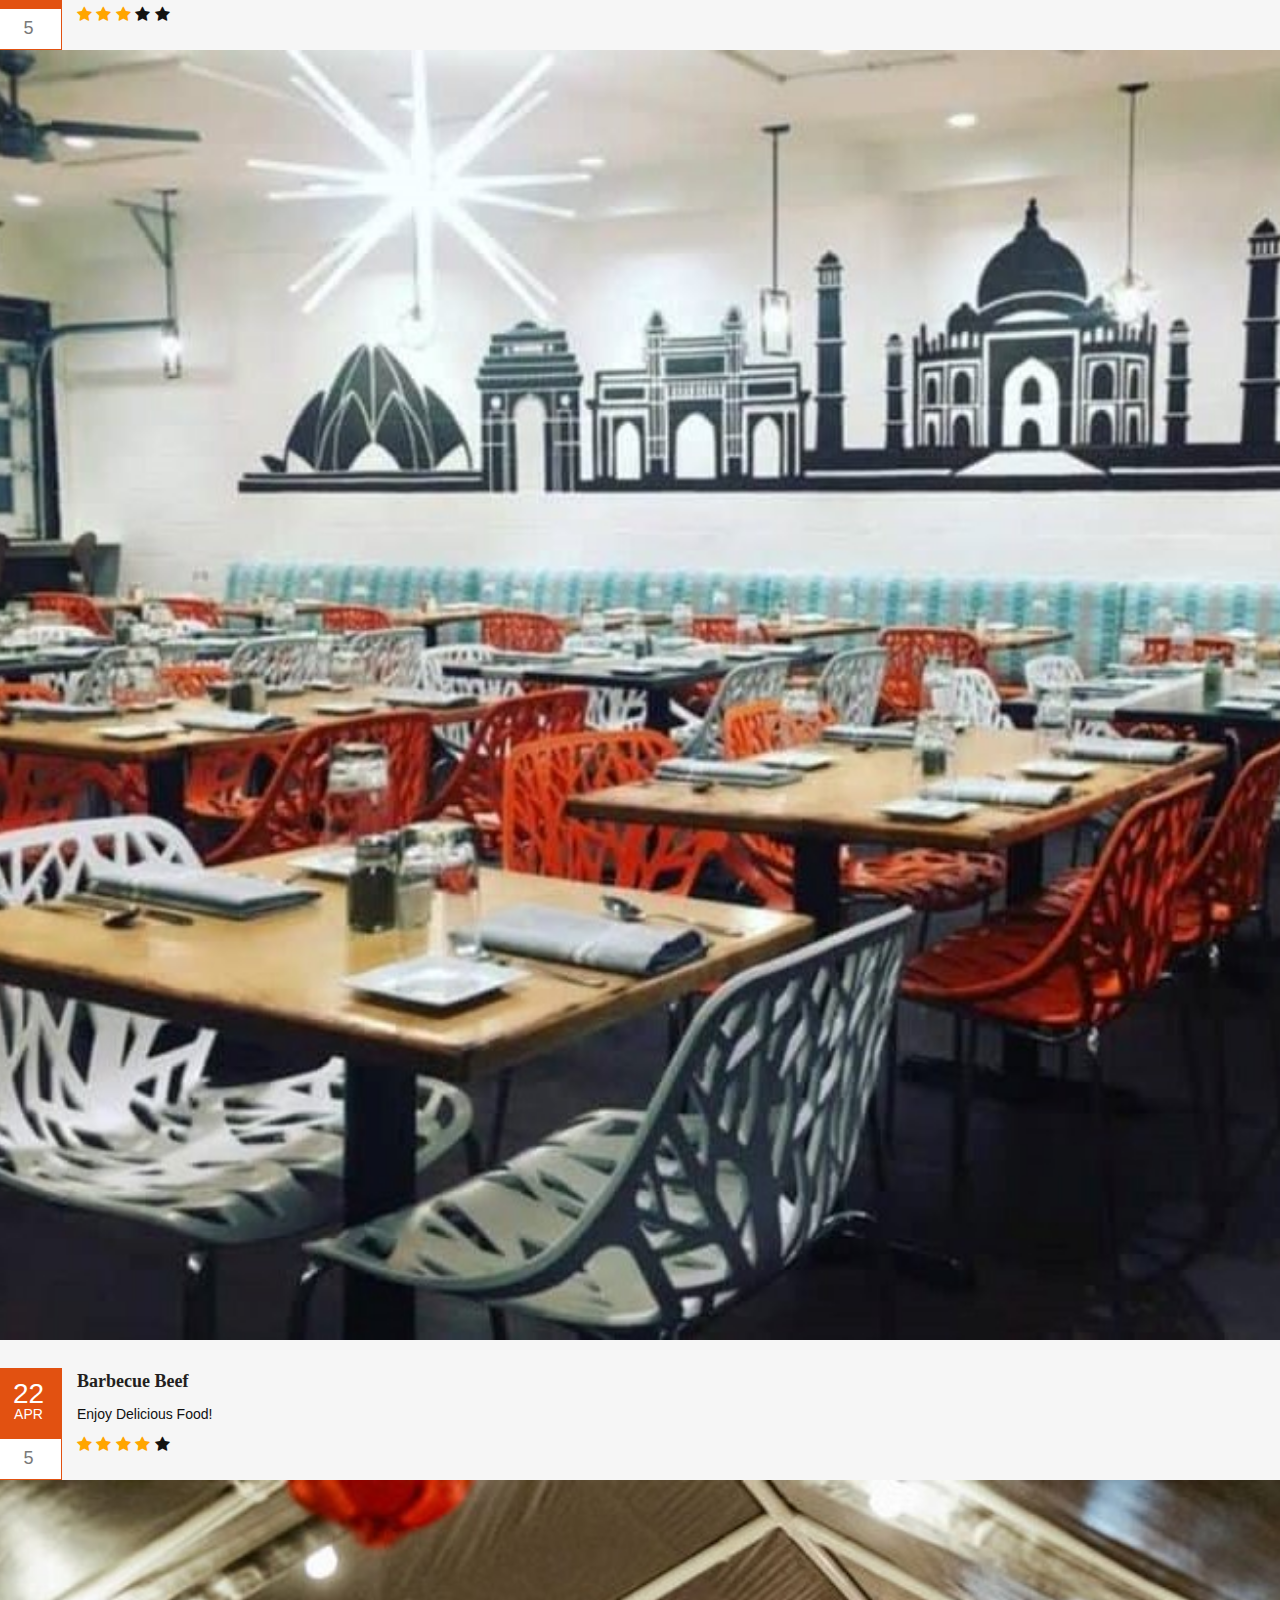
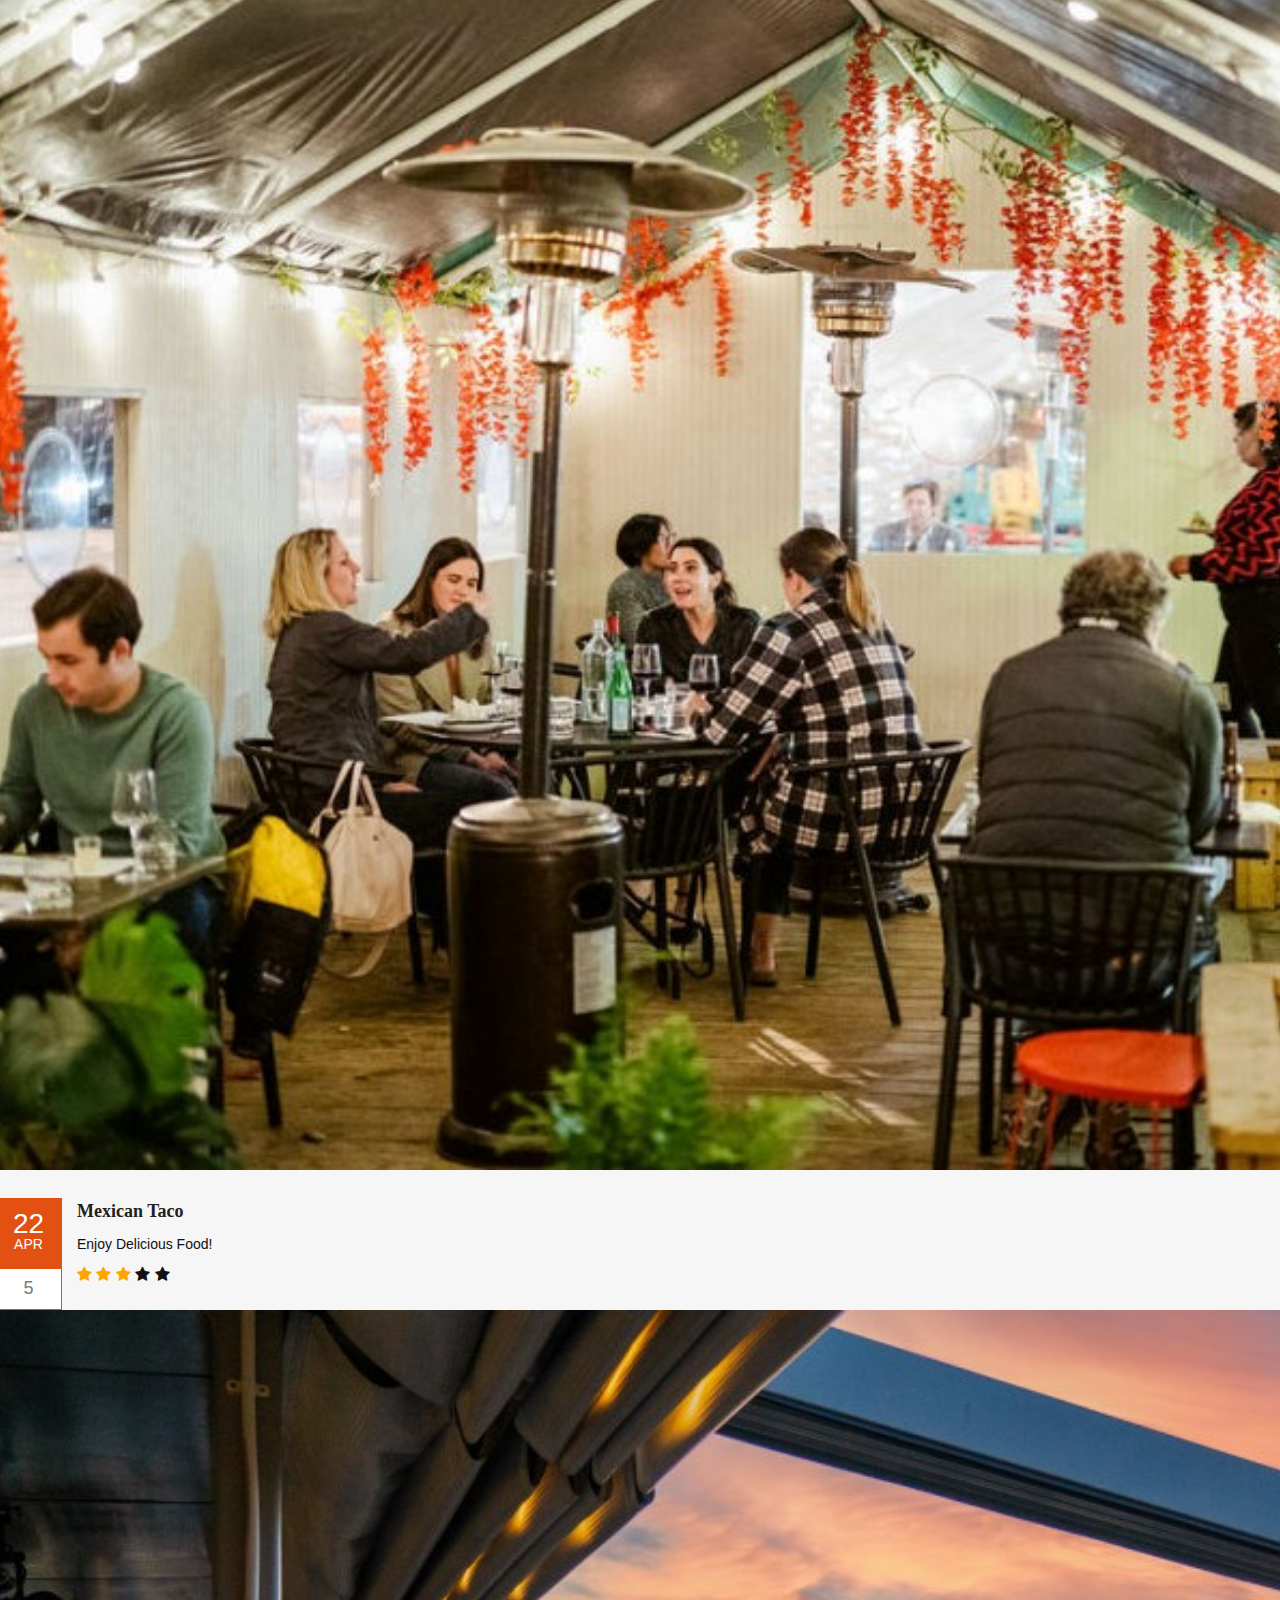
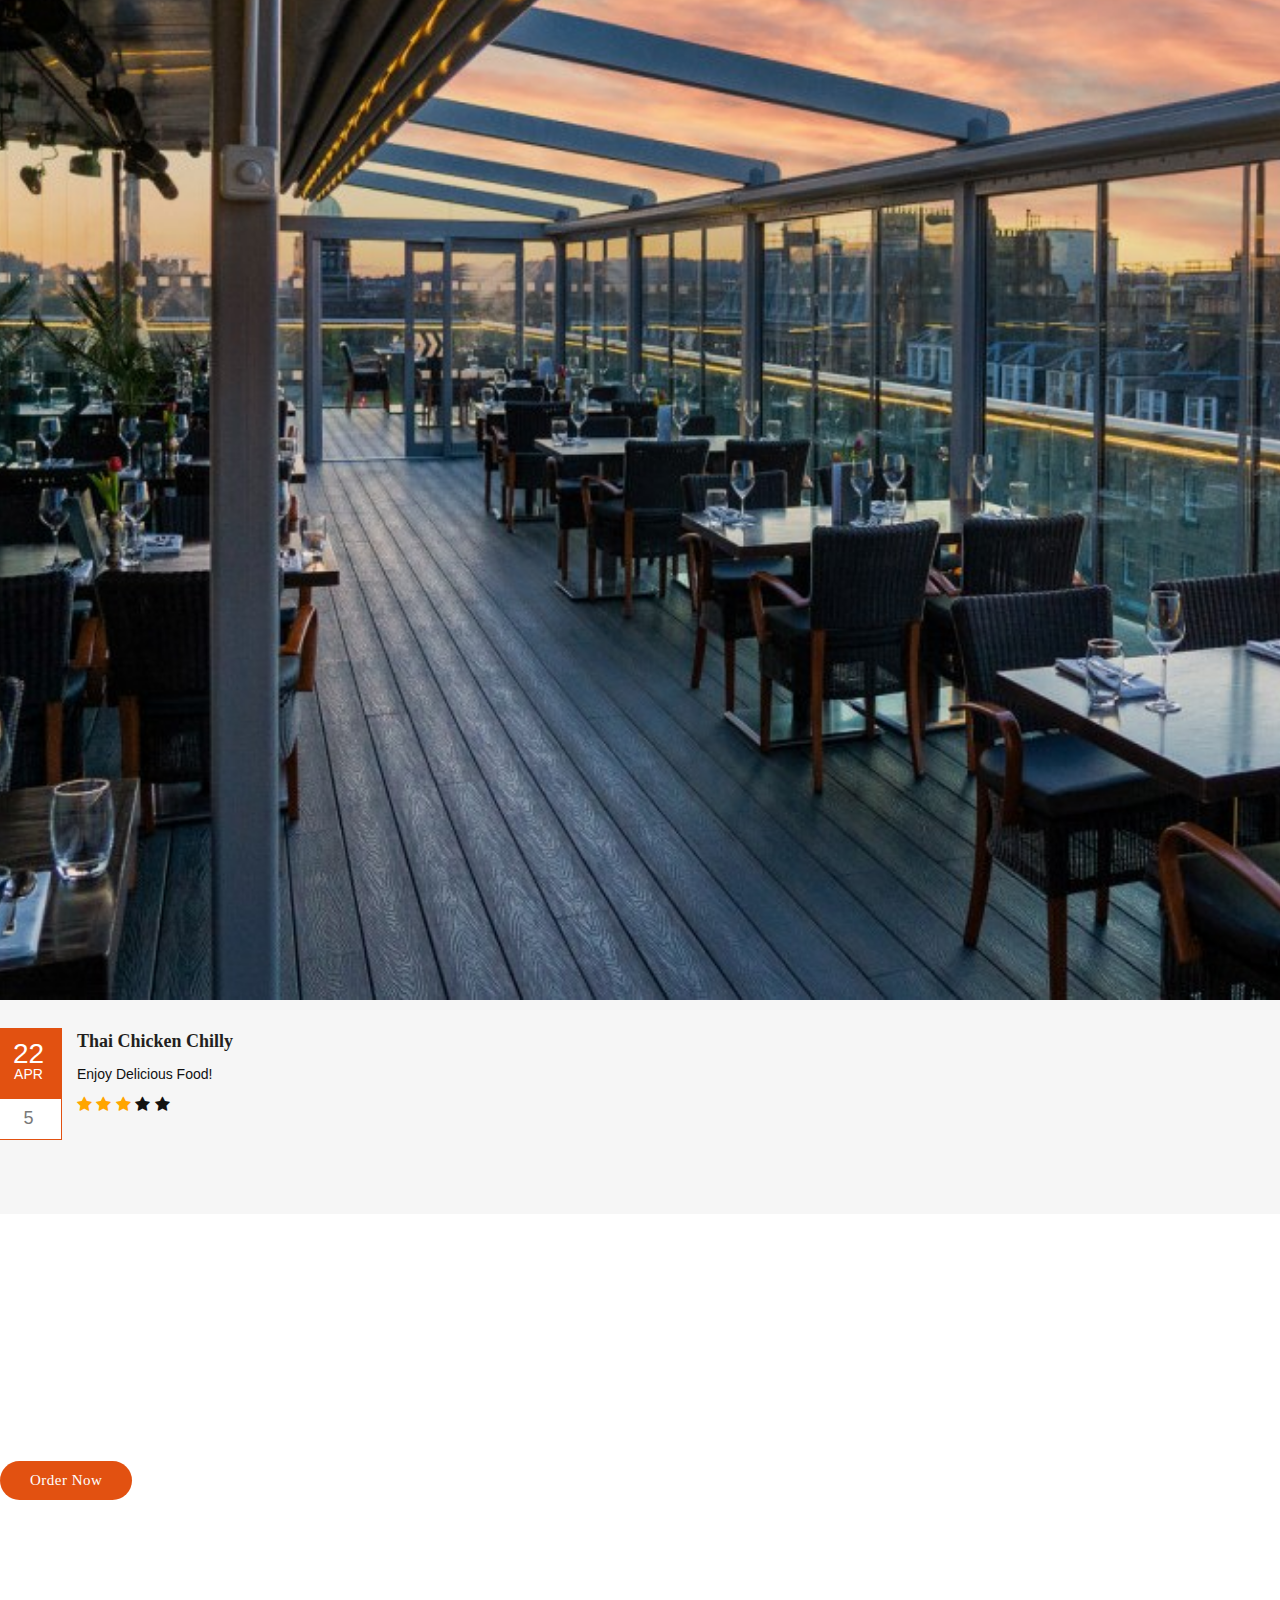
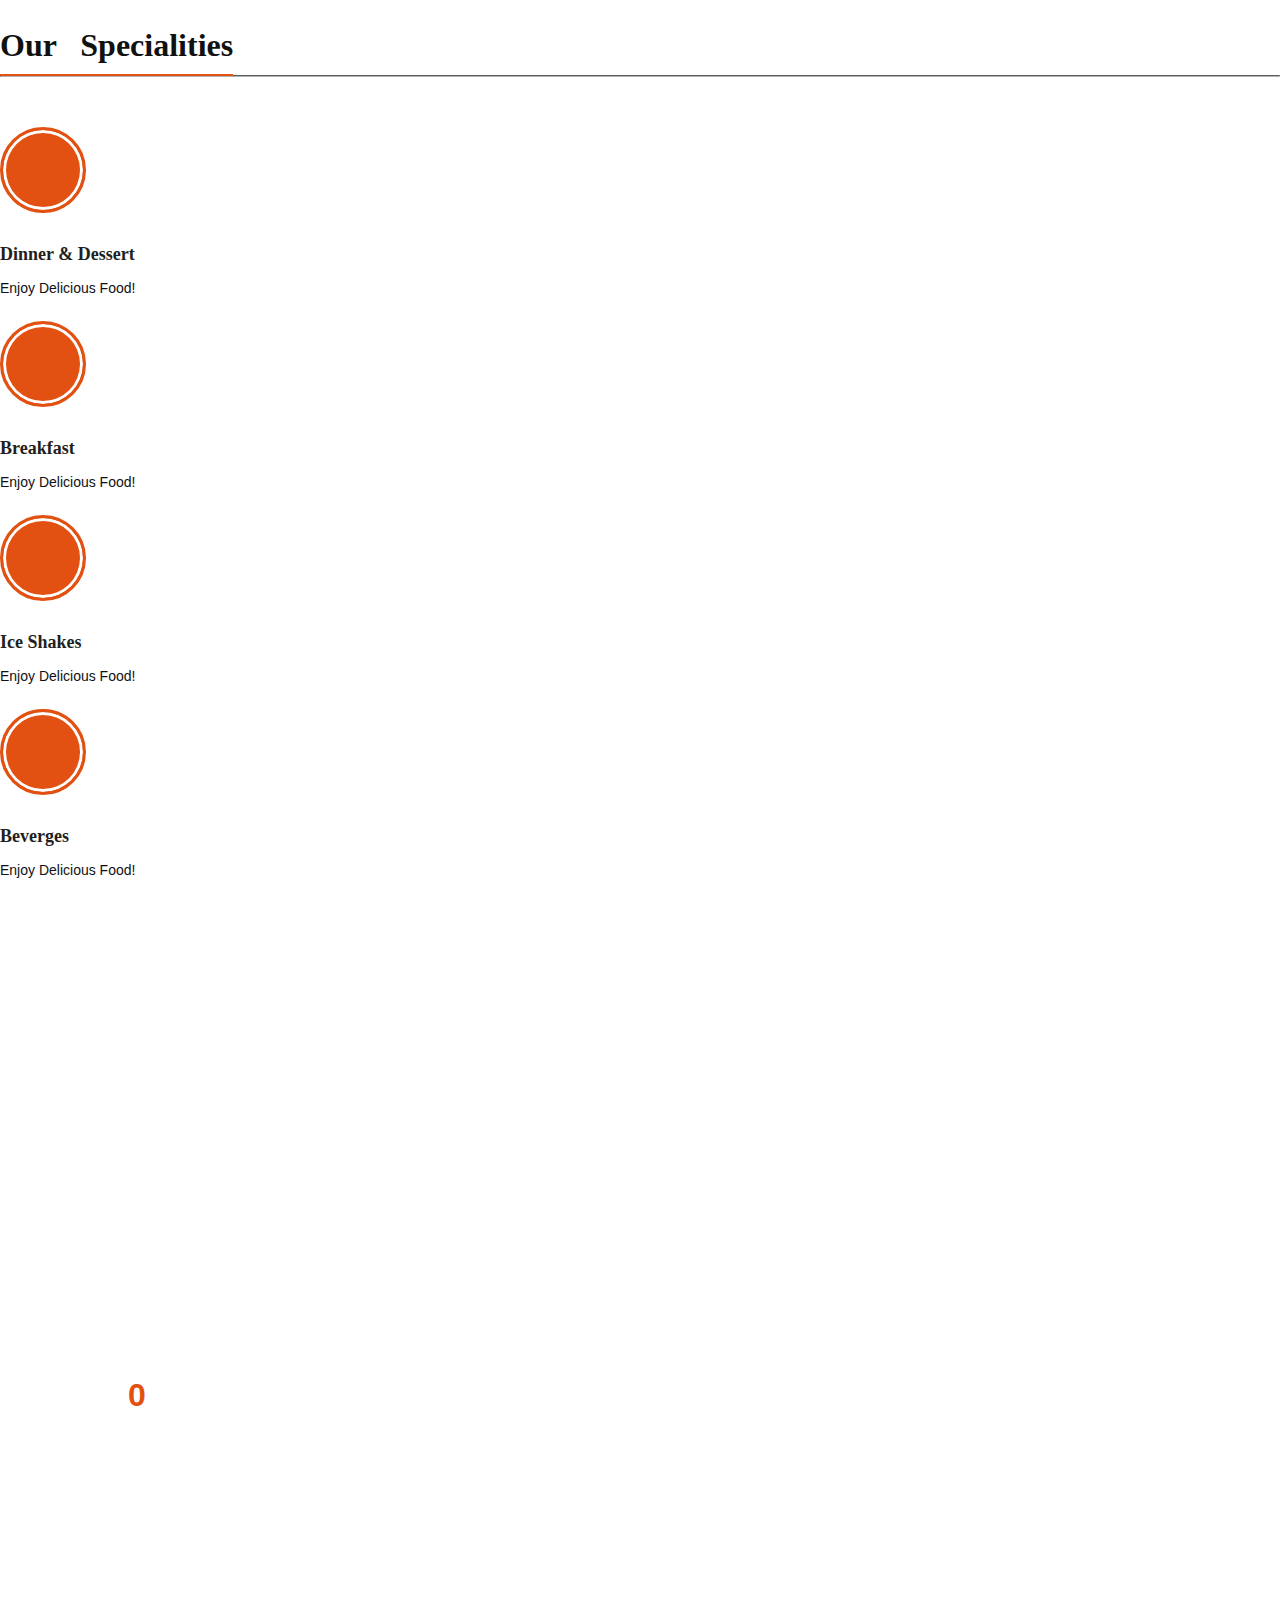
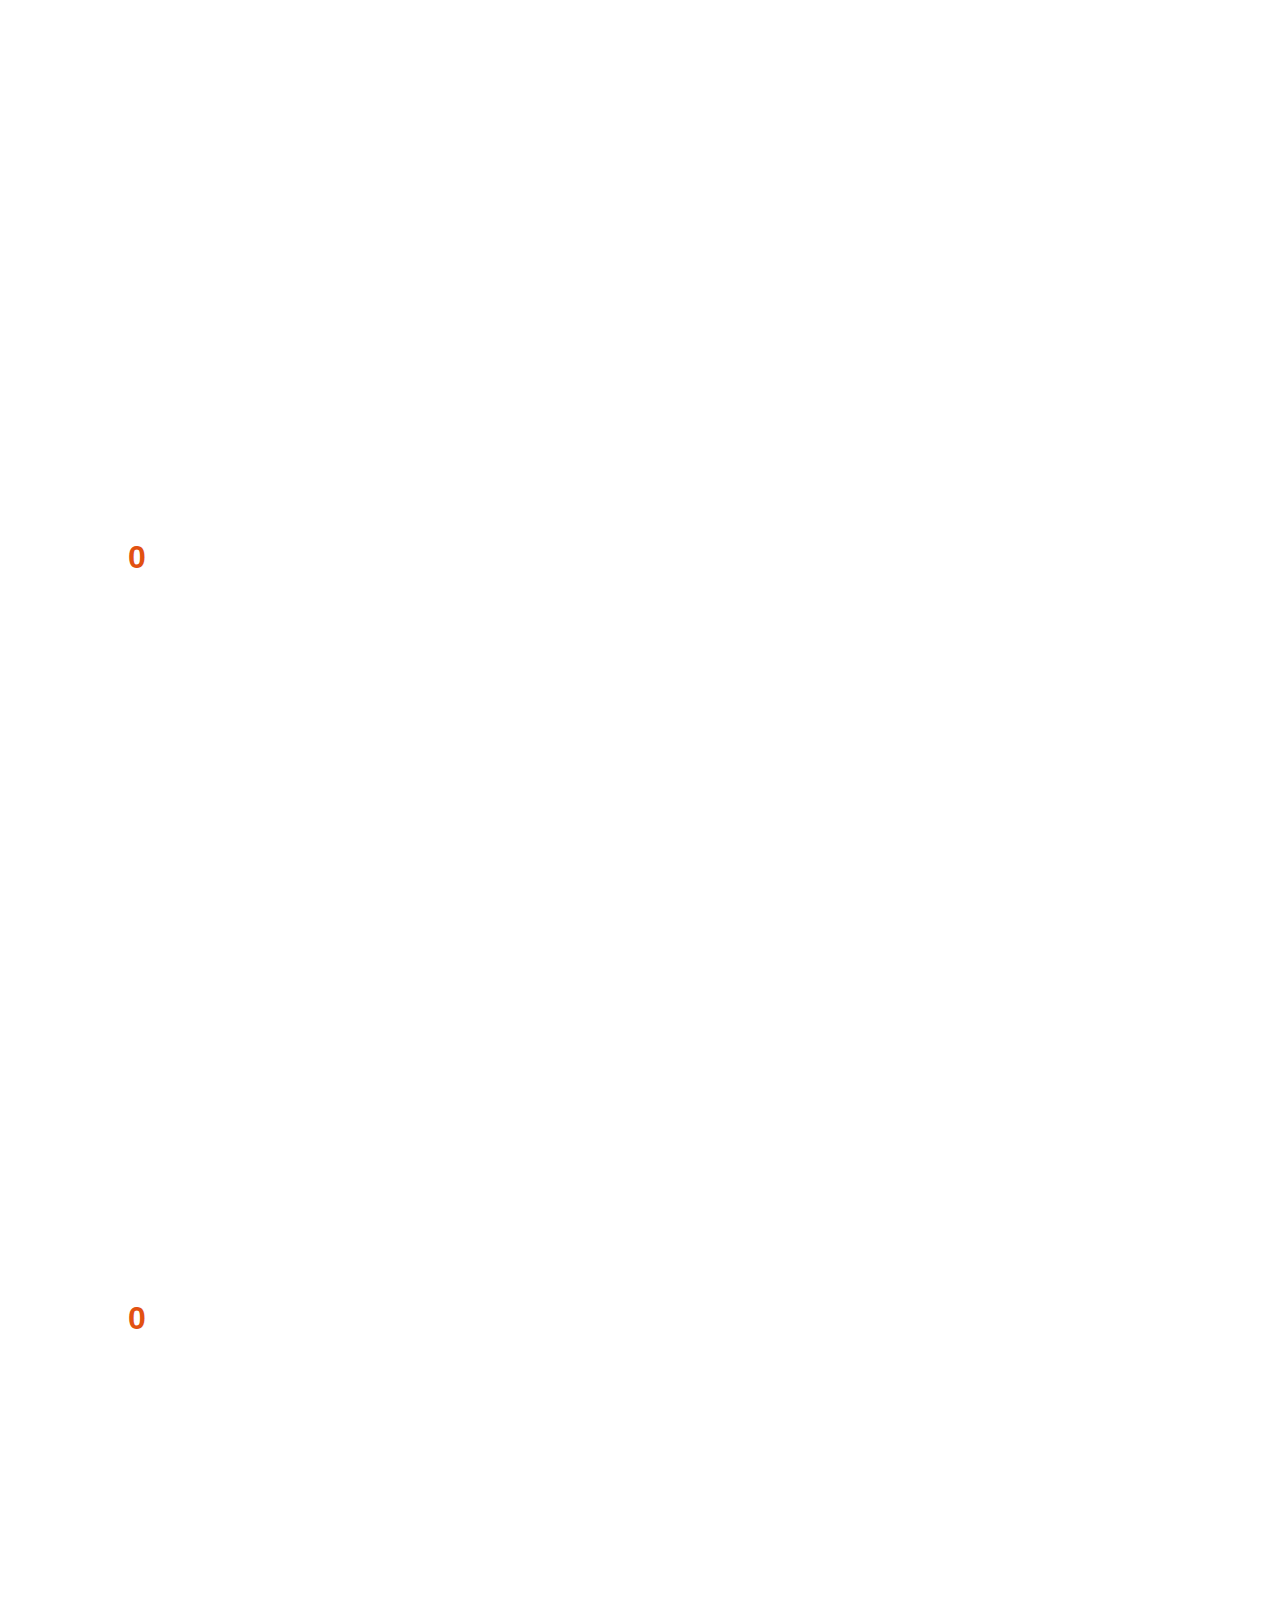
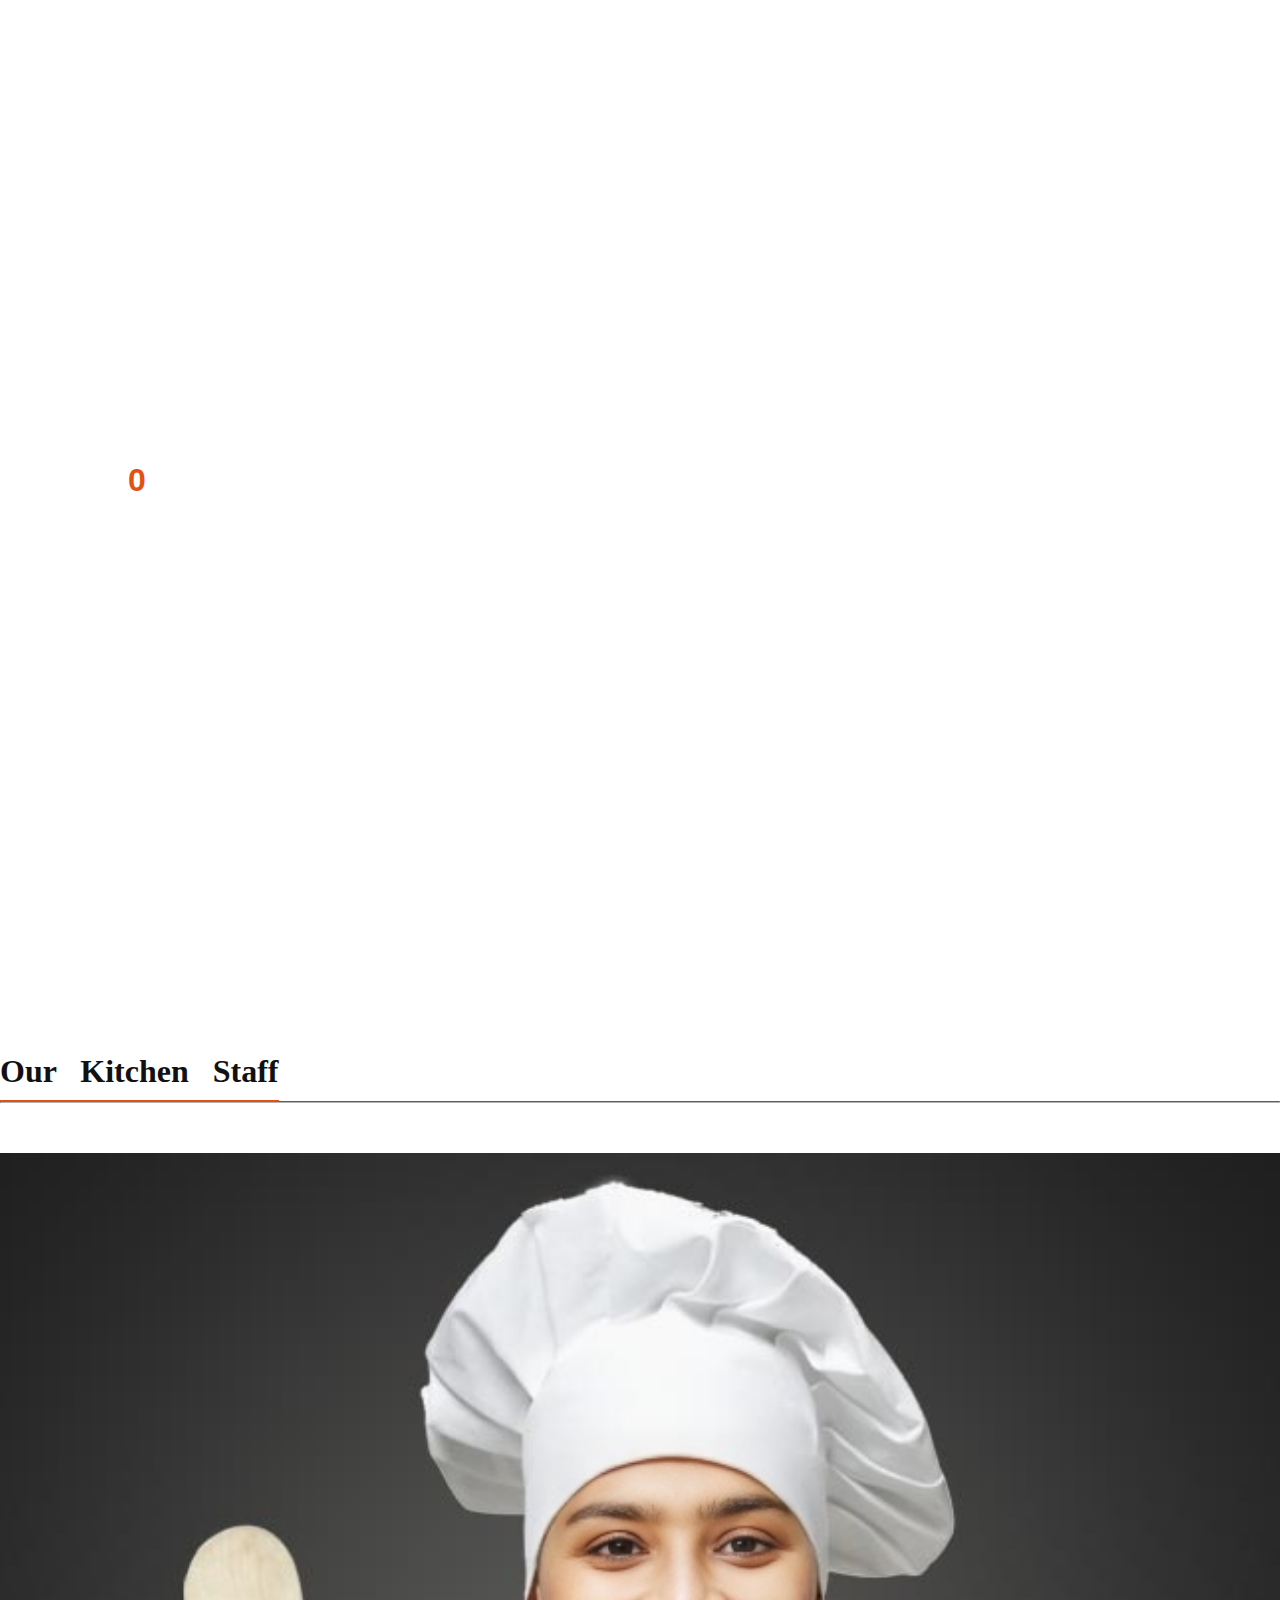
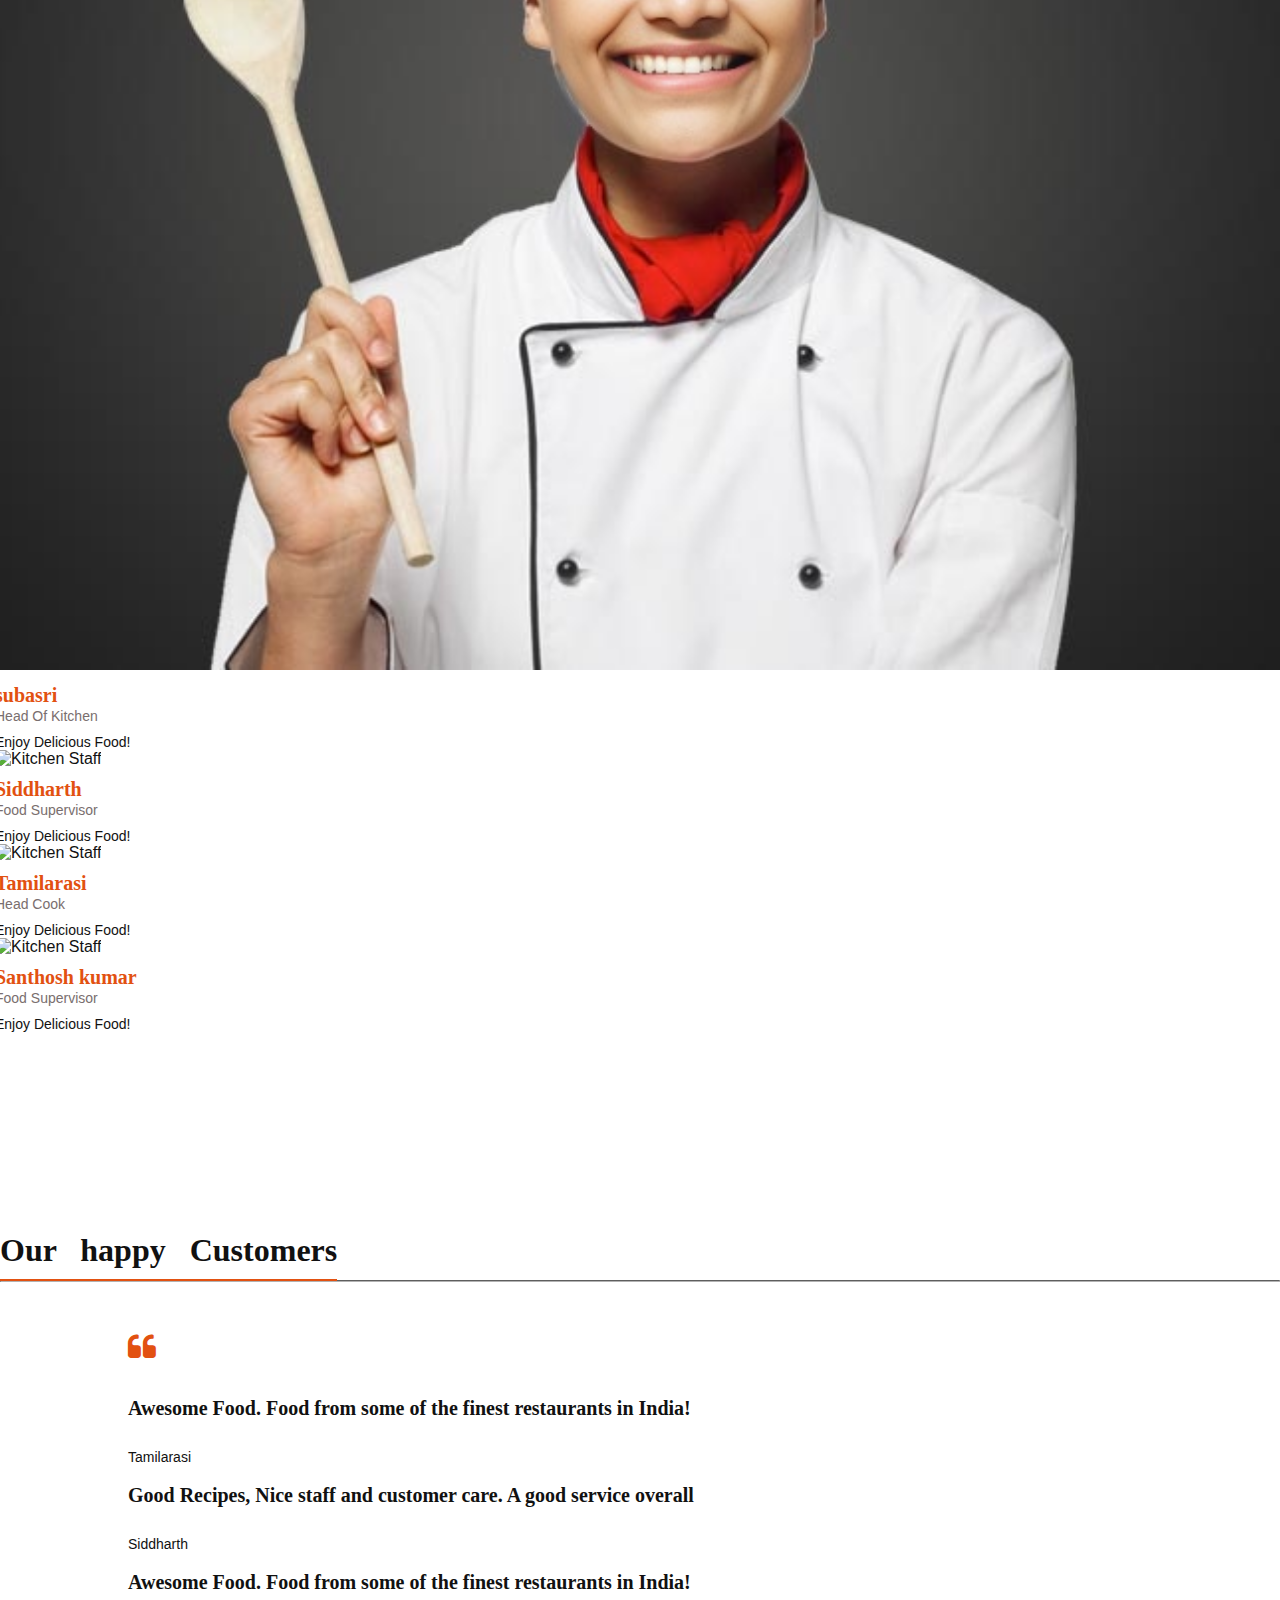
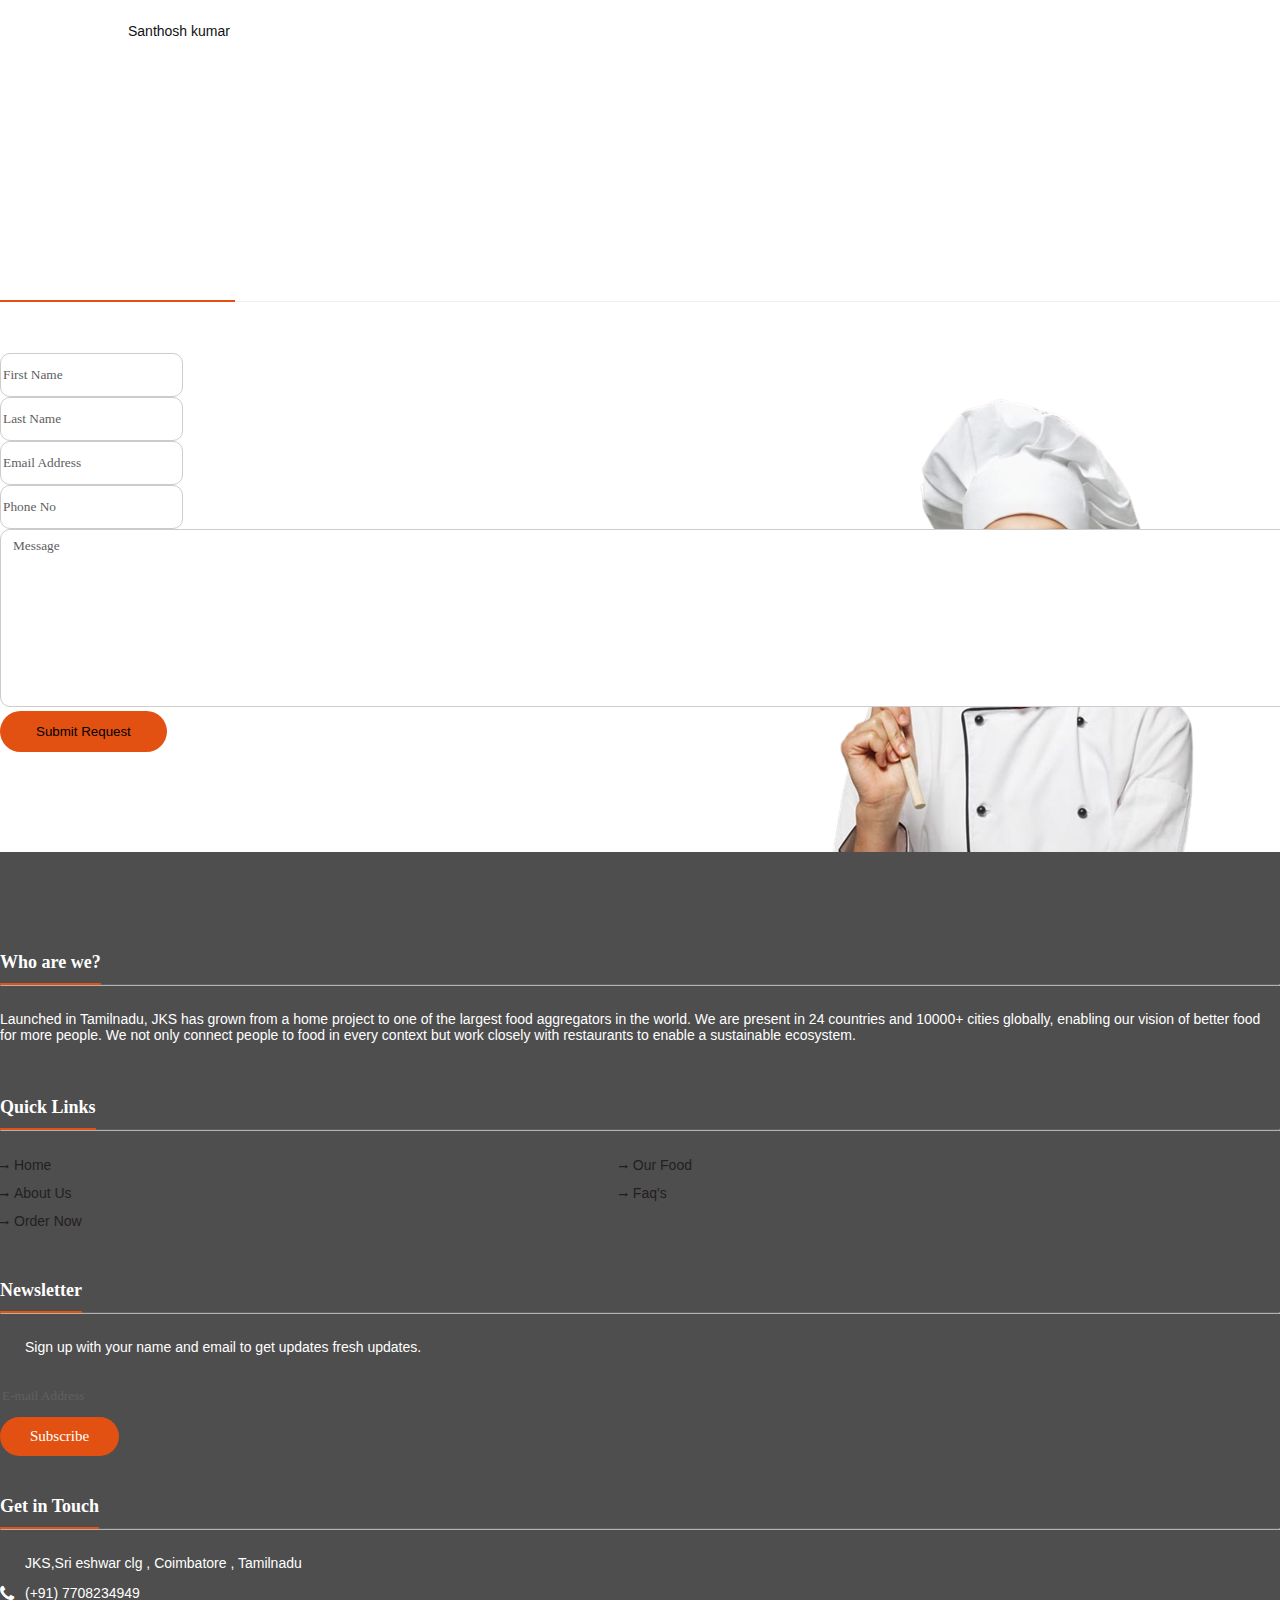
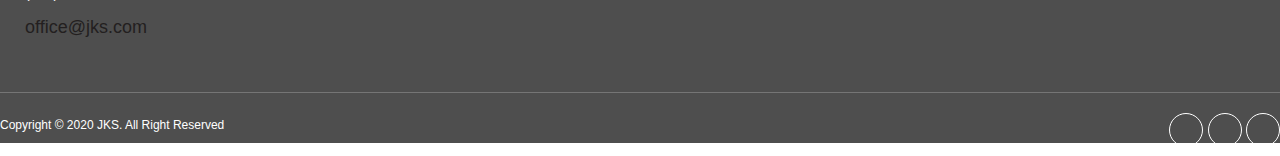
==== commit d87e4905: "Update index.html" ====
--- a/index.html
+++ b/index.html
@@ -452,31 +452,15 @@
             <div class="item">
               <div class="cheffs_wrap">
                <img src="images/our-cheffs3.jpg" alt="Kitchen Staff">
-               <h3>Navithra</h3>
+               <h3>Tamilarasi</h3>
                <small>Head Cook</small>
                <p>Enjoy Delicious Food!</p>
               </div>
             </div>
             <div class="item">
               <div class="cheffs_wrap">
-               <img src="images/our-cheffs1.jpg" alt="Kitchen Staff">
-               <h3>Meera</h3>
-               <small>Food Supervisor</small>
-               <p>Enjoy Delicious Food!</p>
-              </div>
-            </div>
-            <div class="item">
-              <div class="cheffs_wrap">
-               <img src="images/our-cheffs2.jpg" alt="Kitchen Staff">
+               <img src="images/our-cheffs4.jpg" alt="Kitchen Staff">
                <h3>Santhosh kumar</h3>
-               <small>Food Supervisor</small>
-               <p>Enjoy Delicious Food!</p>
-              </div>
-            </div>
-            <div class="item">
-              <div class="cheffs_wrap">
-               <img src="images/our-cheffs3.jpg" alt="Kitchen Staff">
-               <h3>priya jerson</h3>
                <small>Food Supervisor</small>
                <p>Enjoy Delicious Food!</p>
               </div>
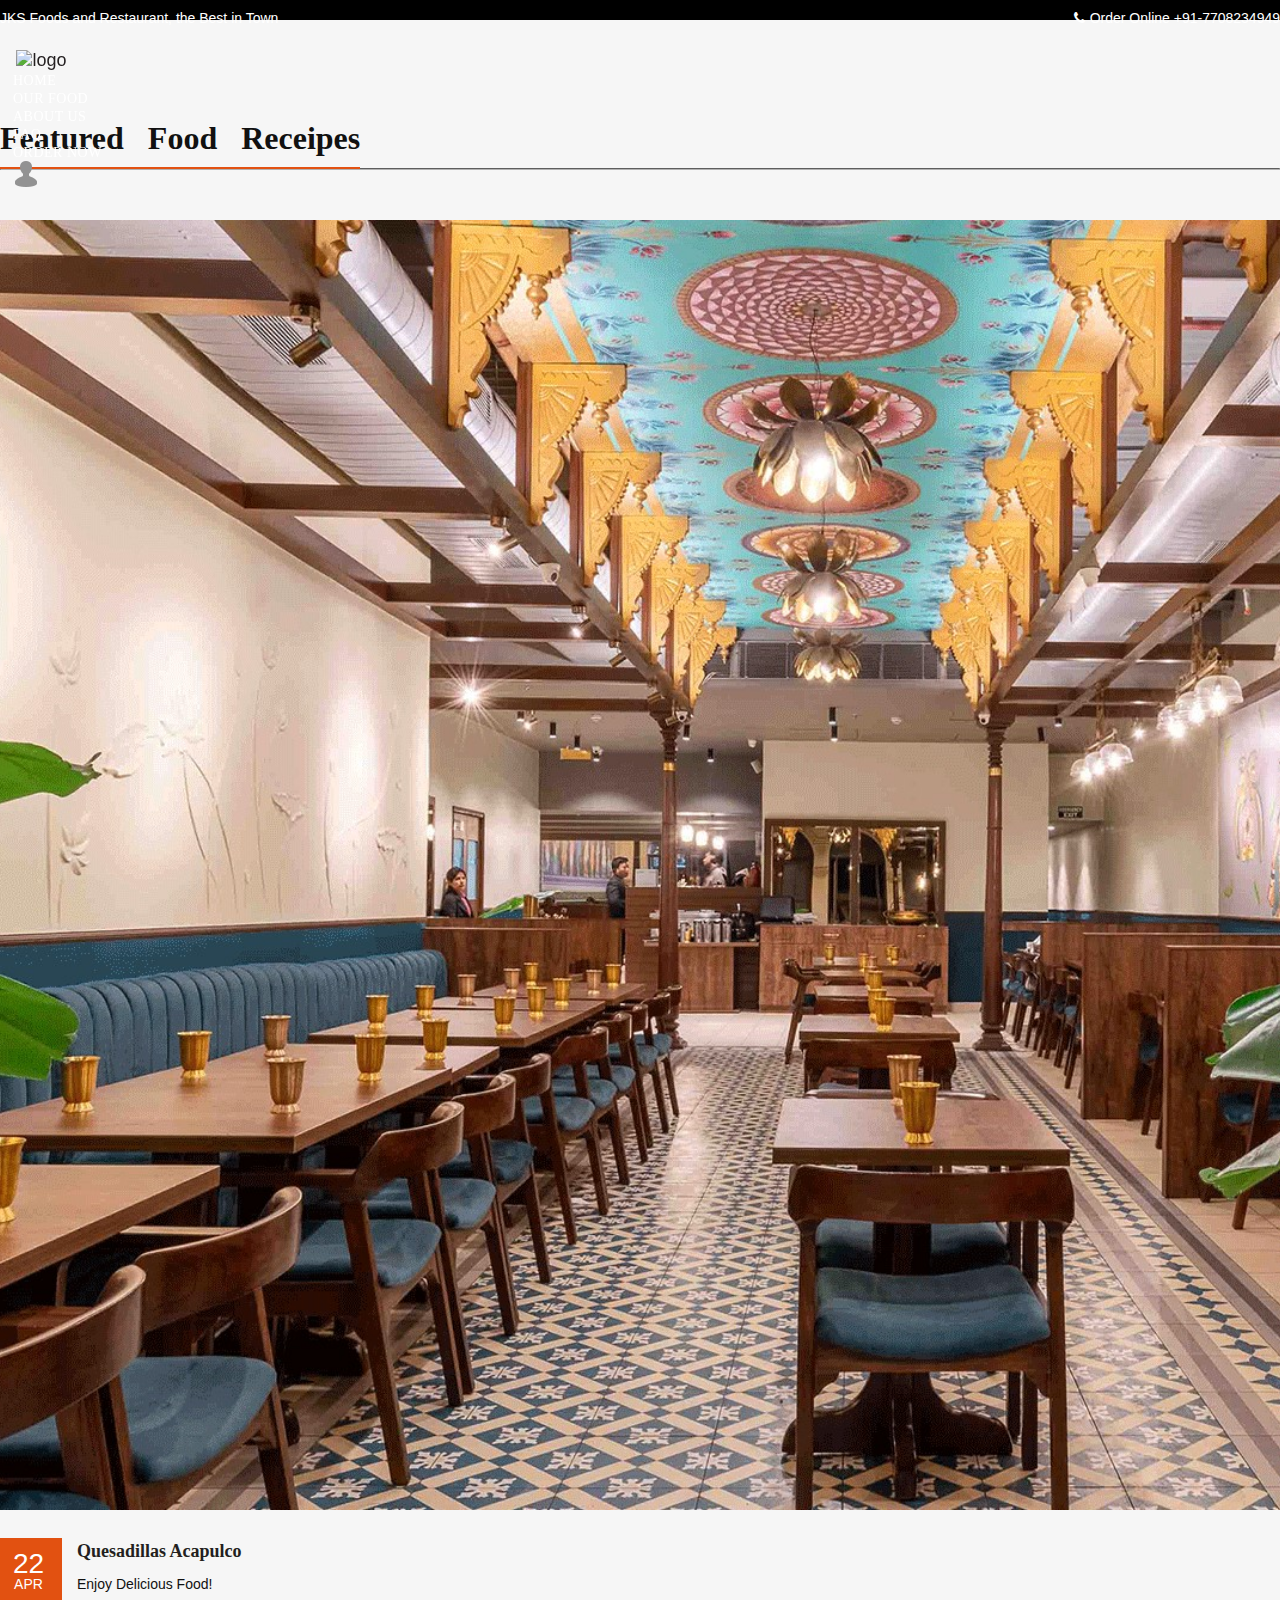
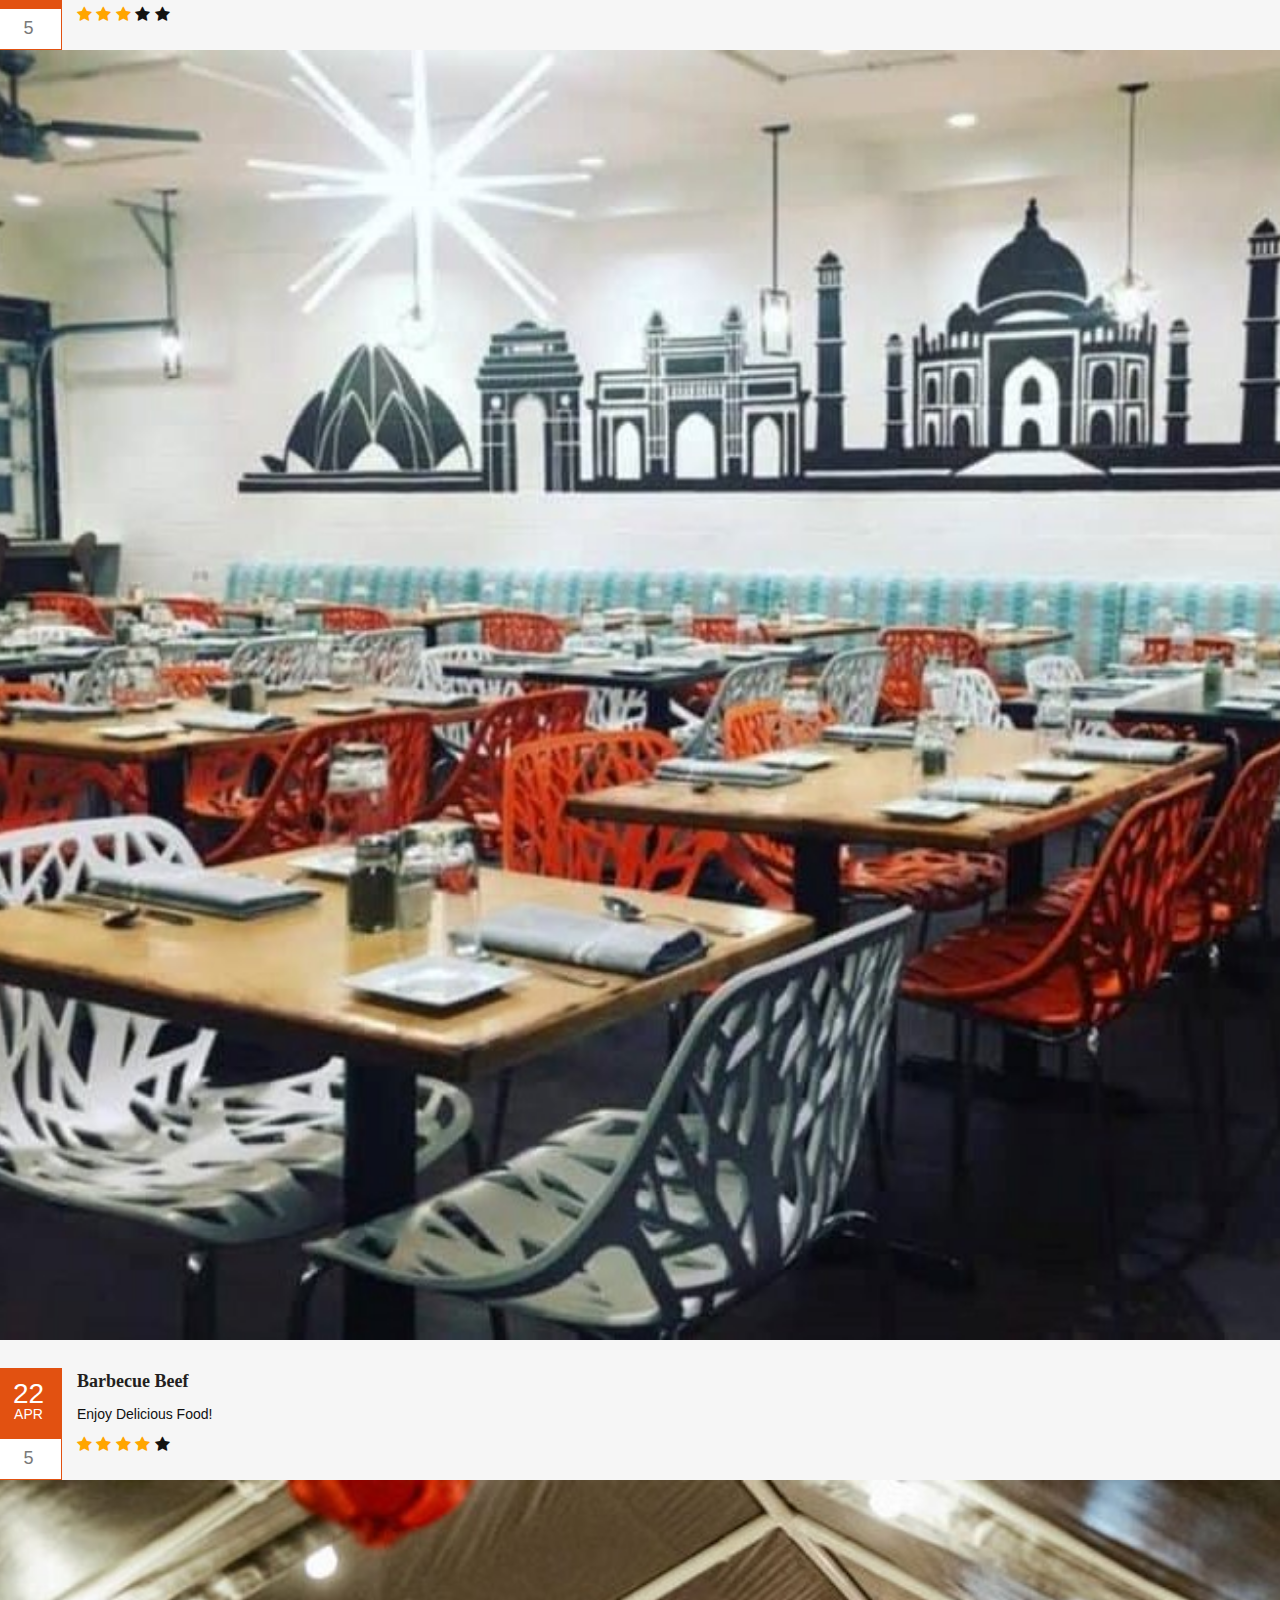
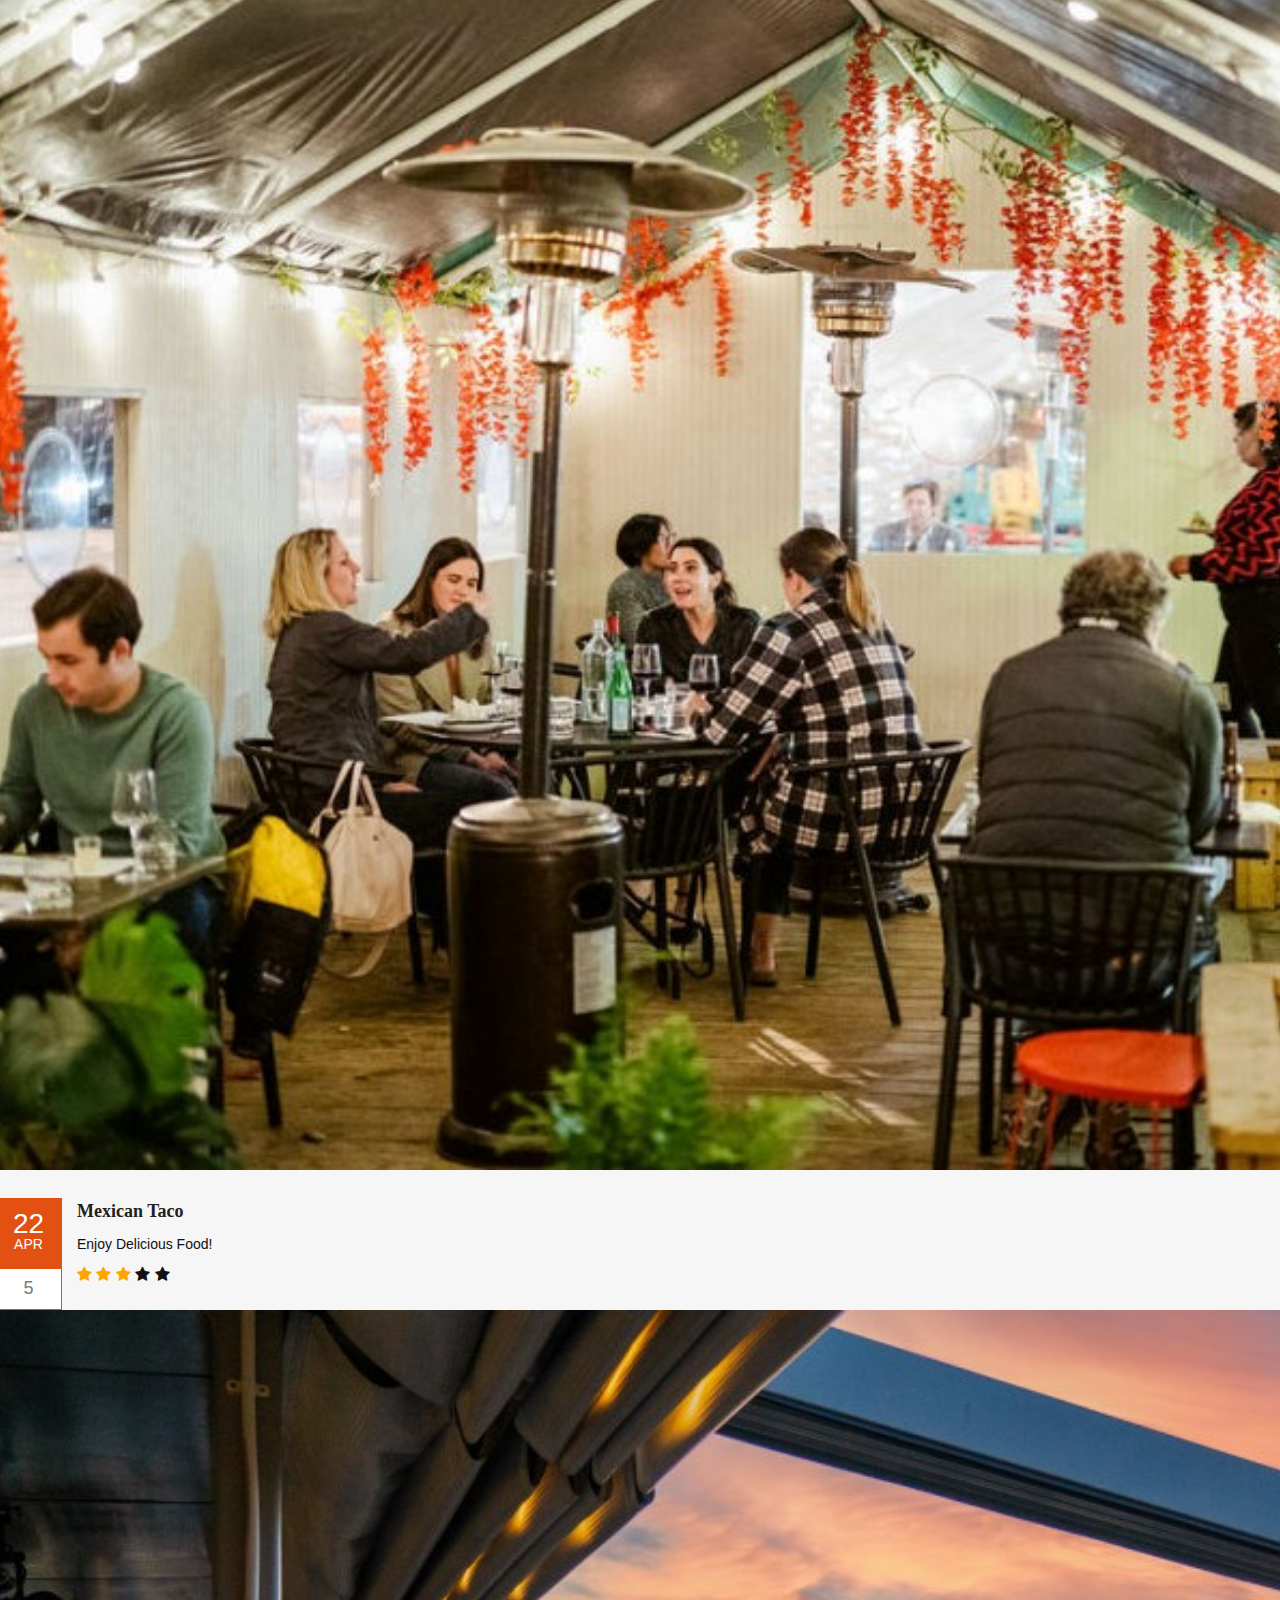
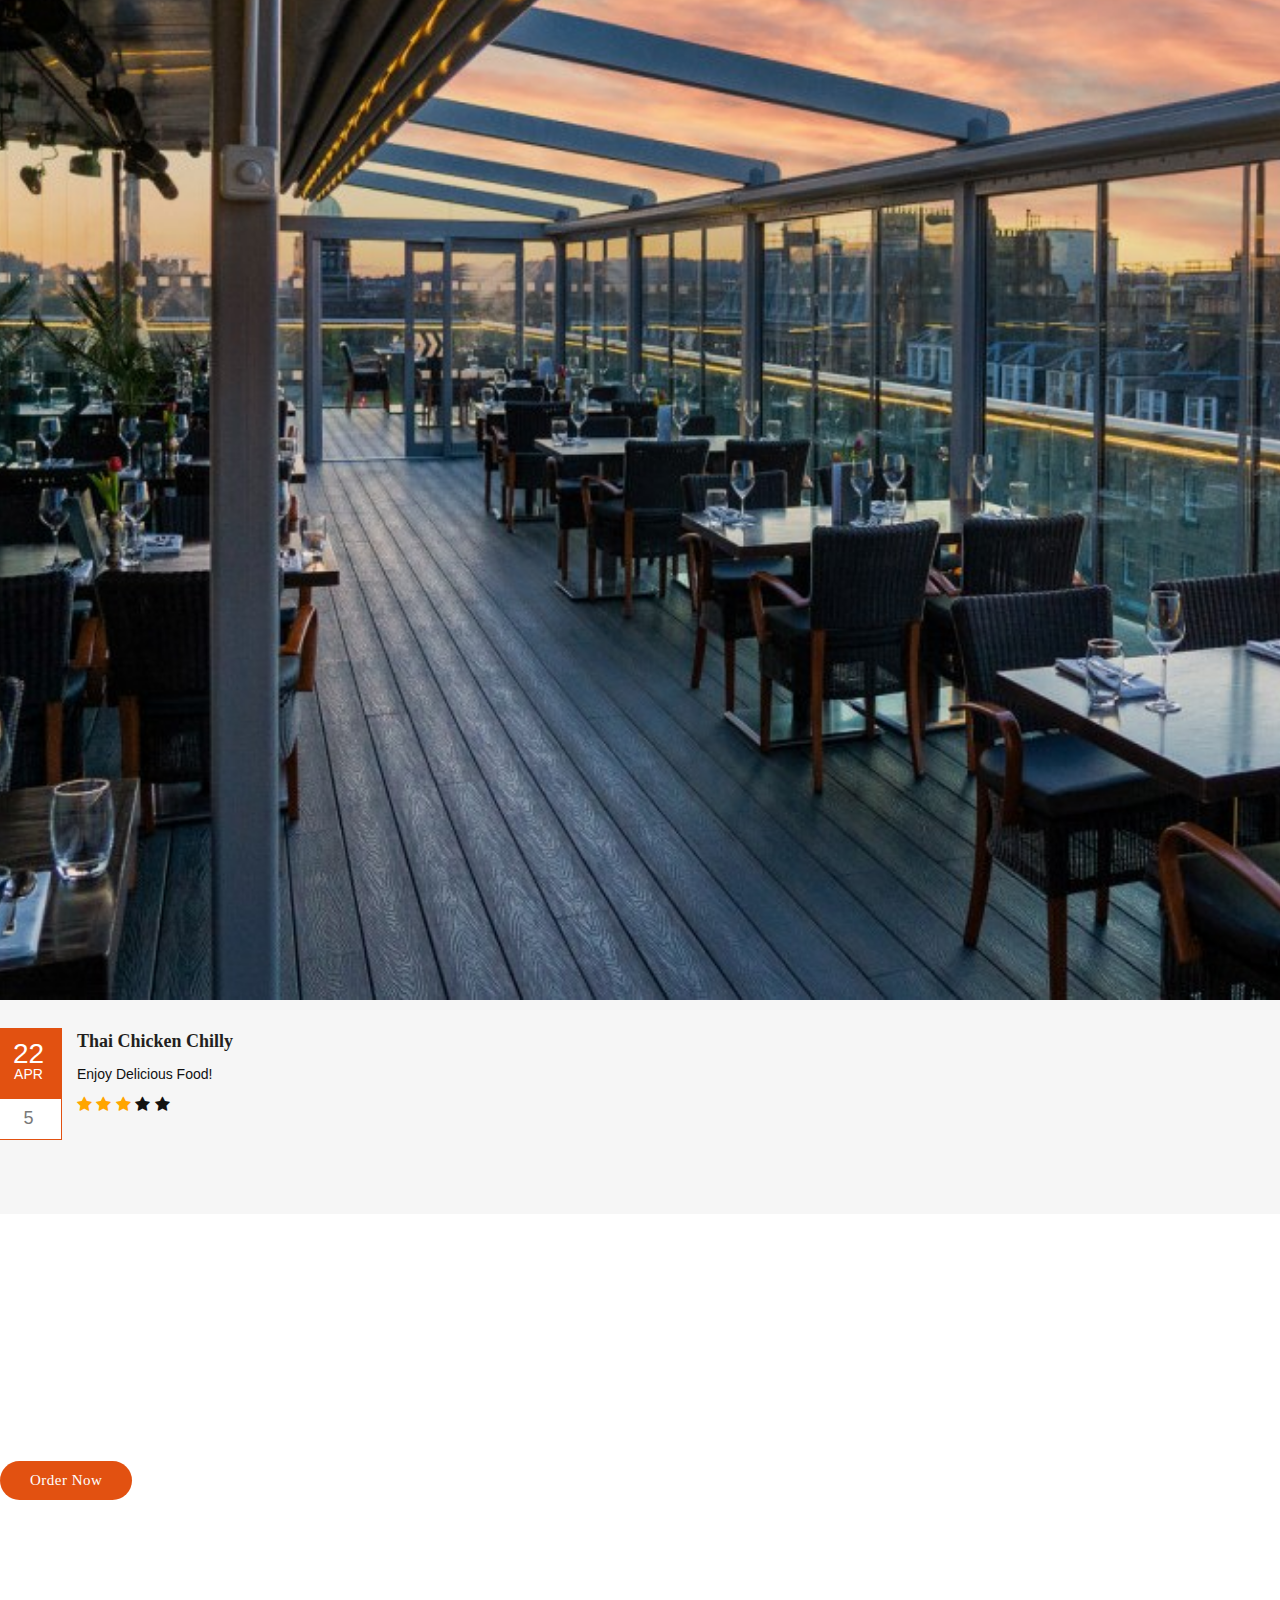
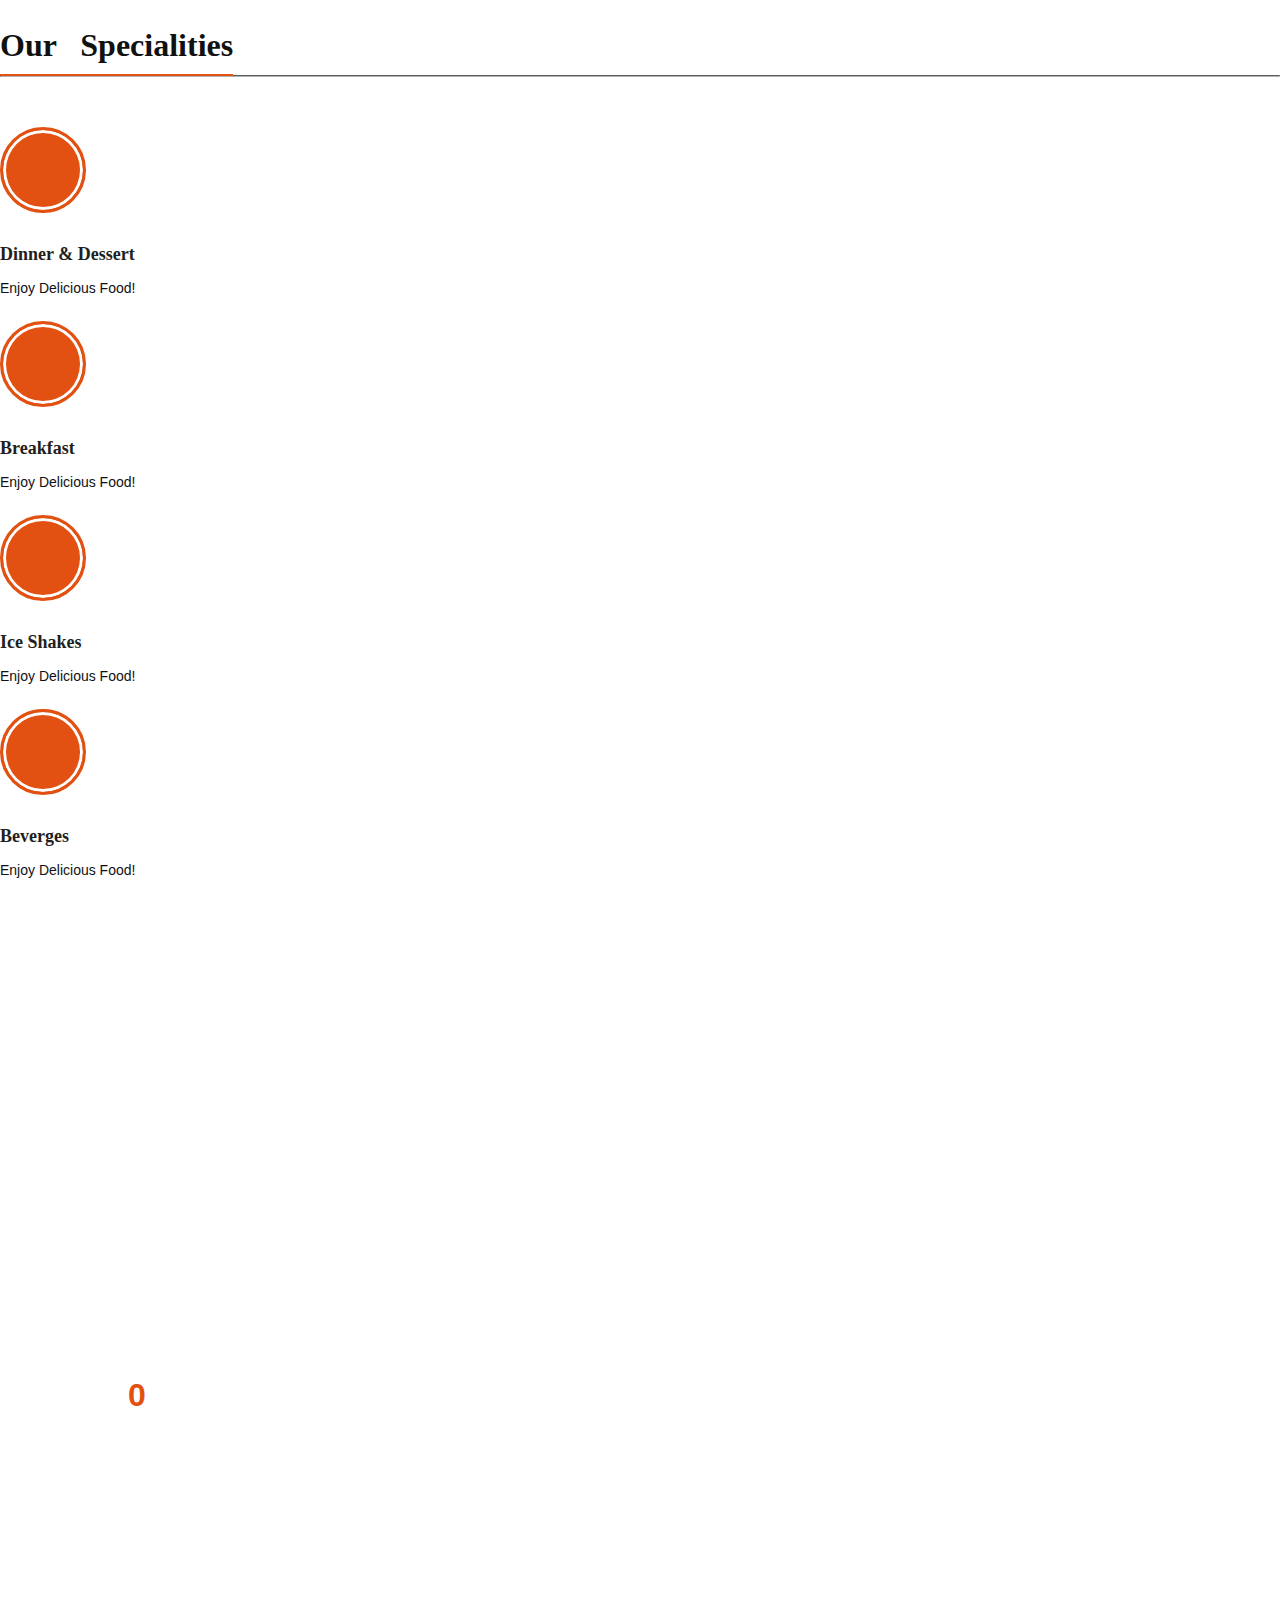
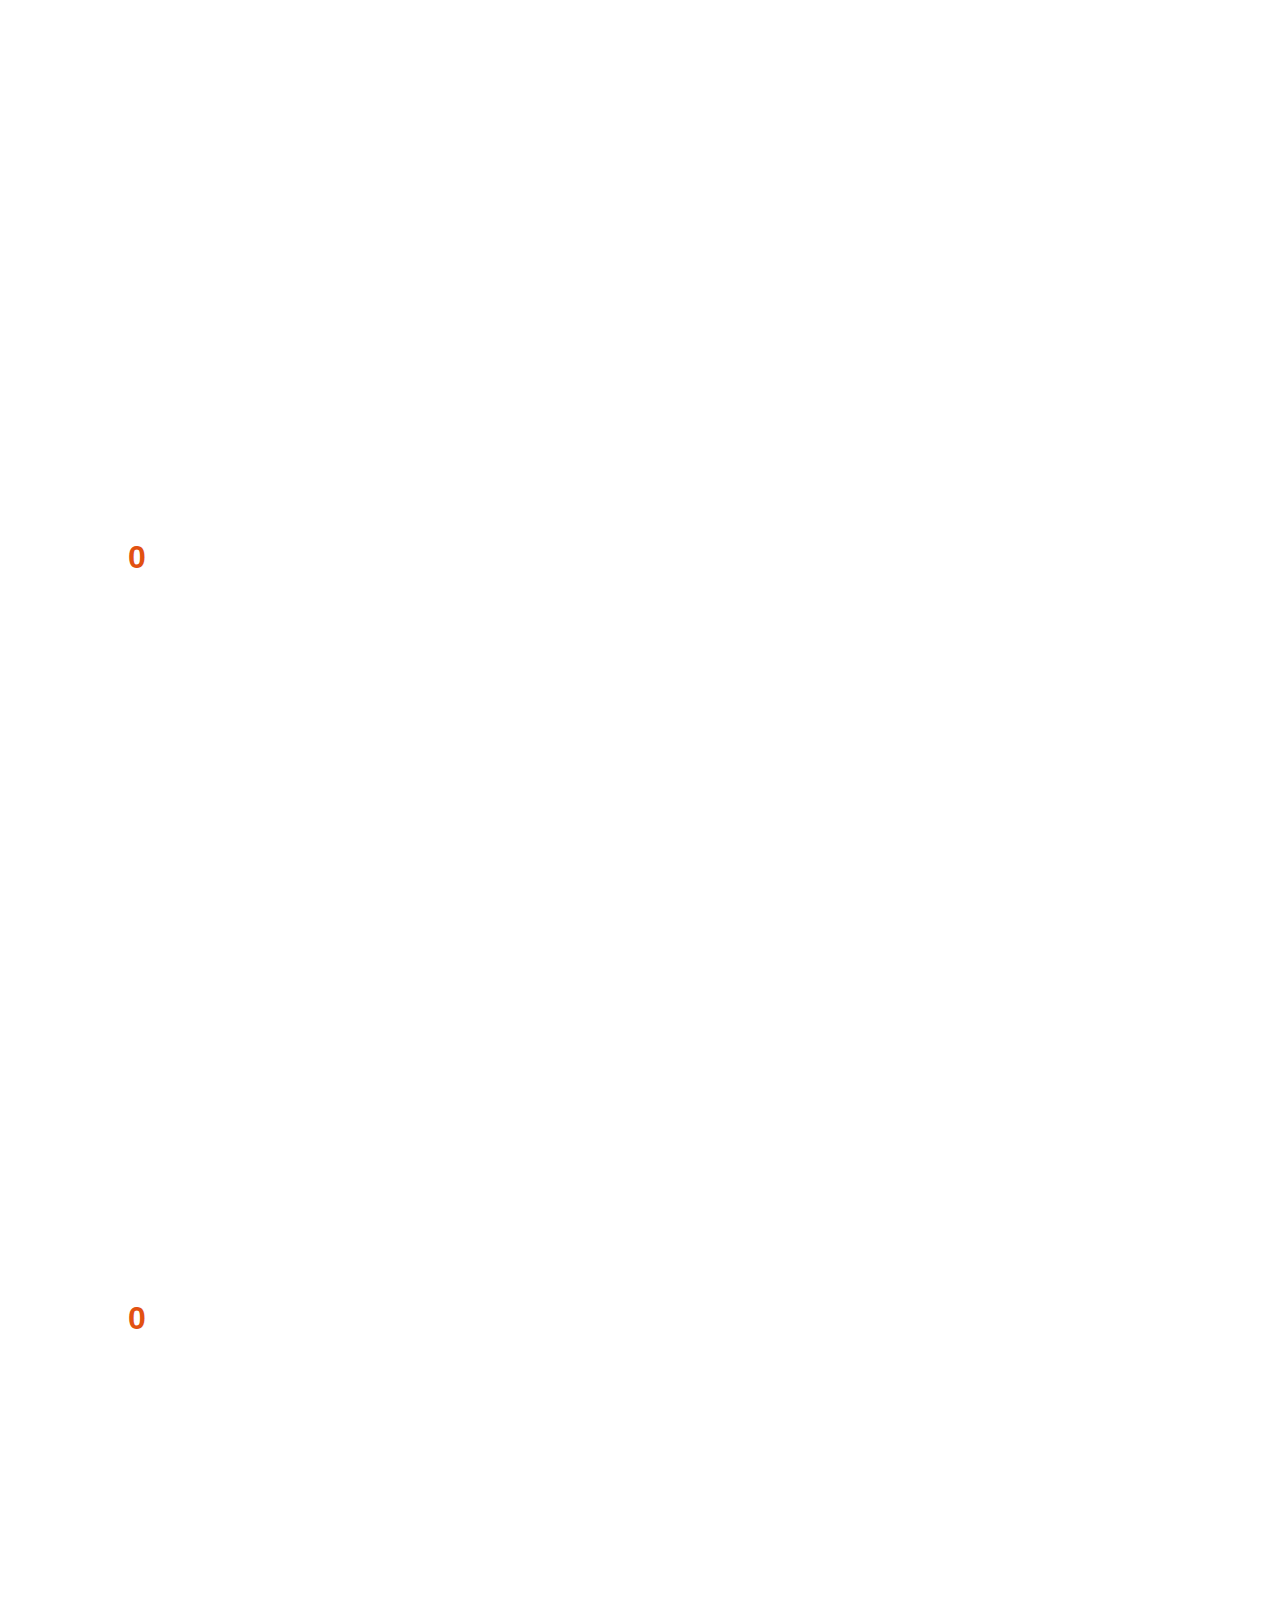
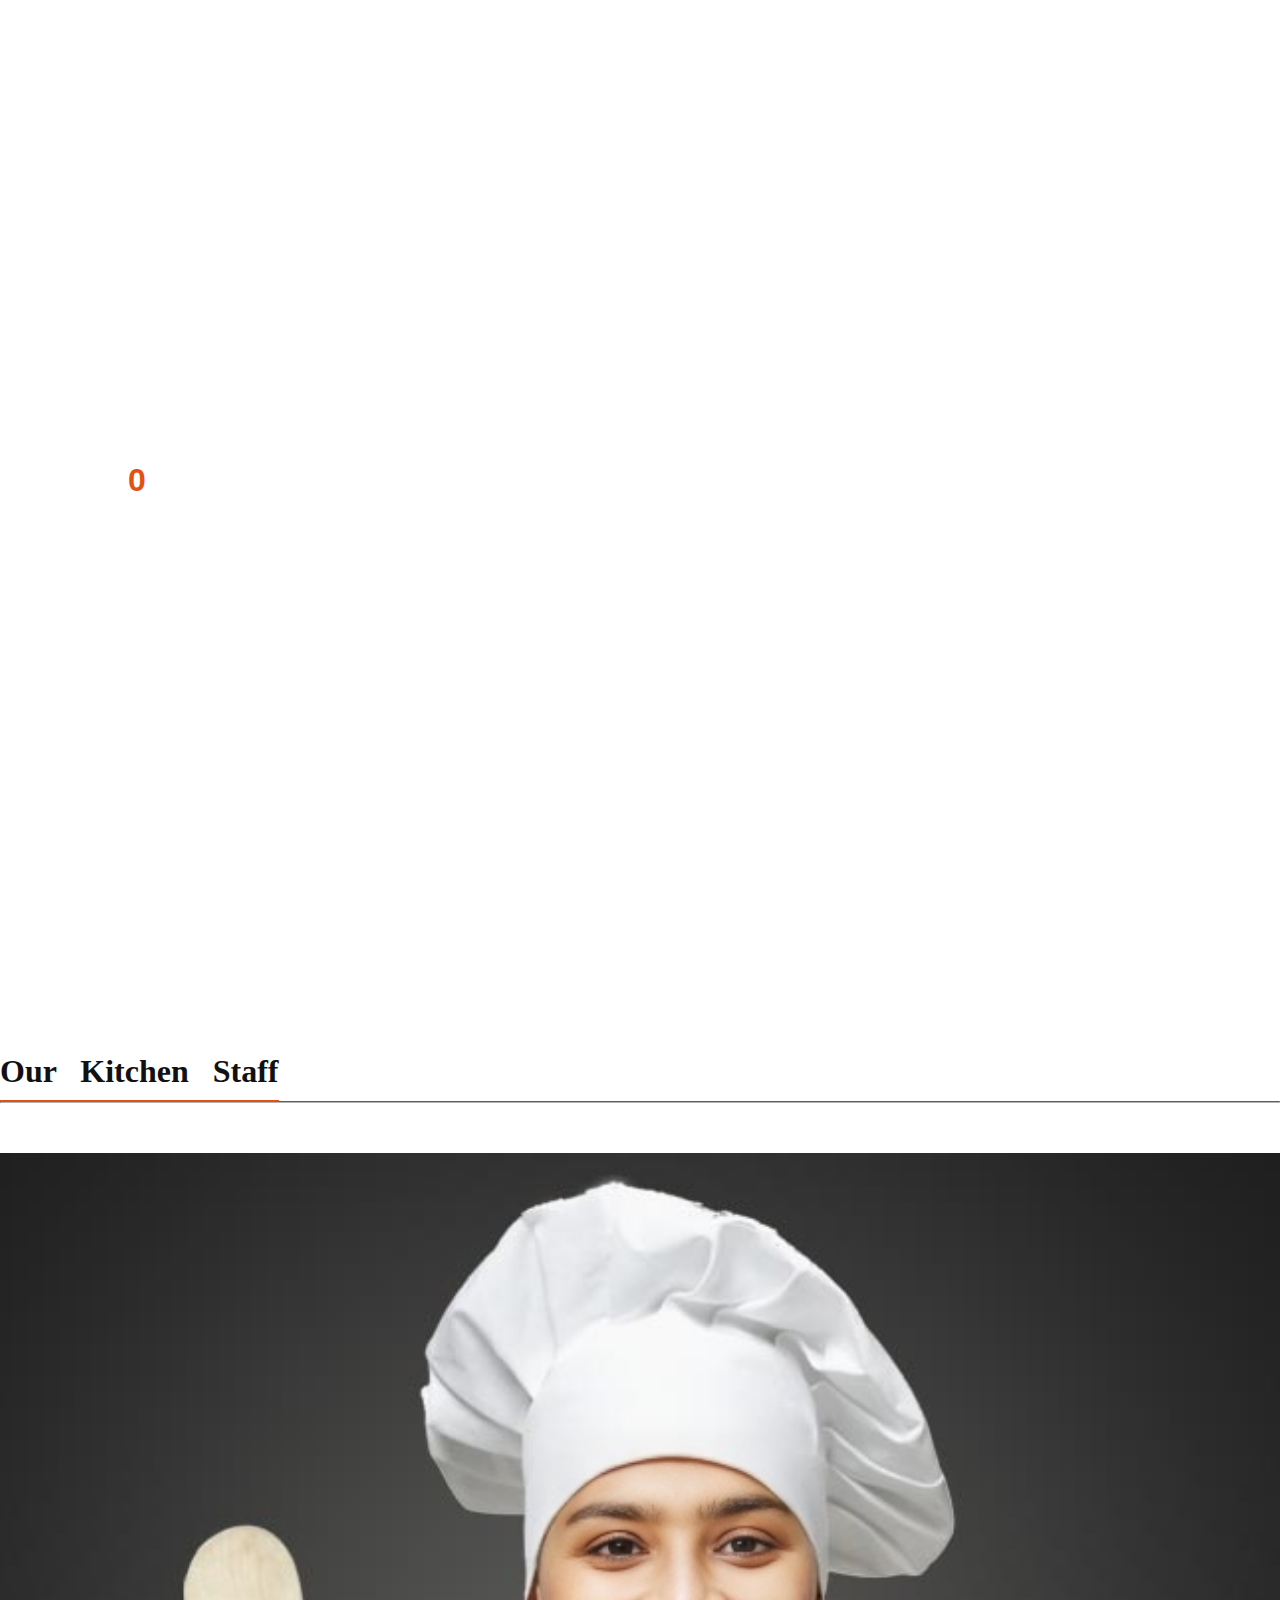
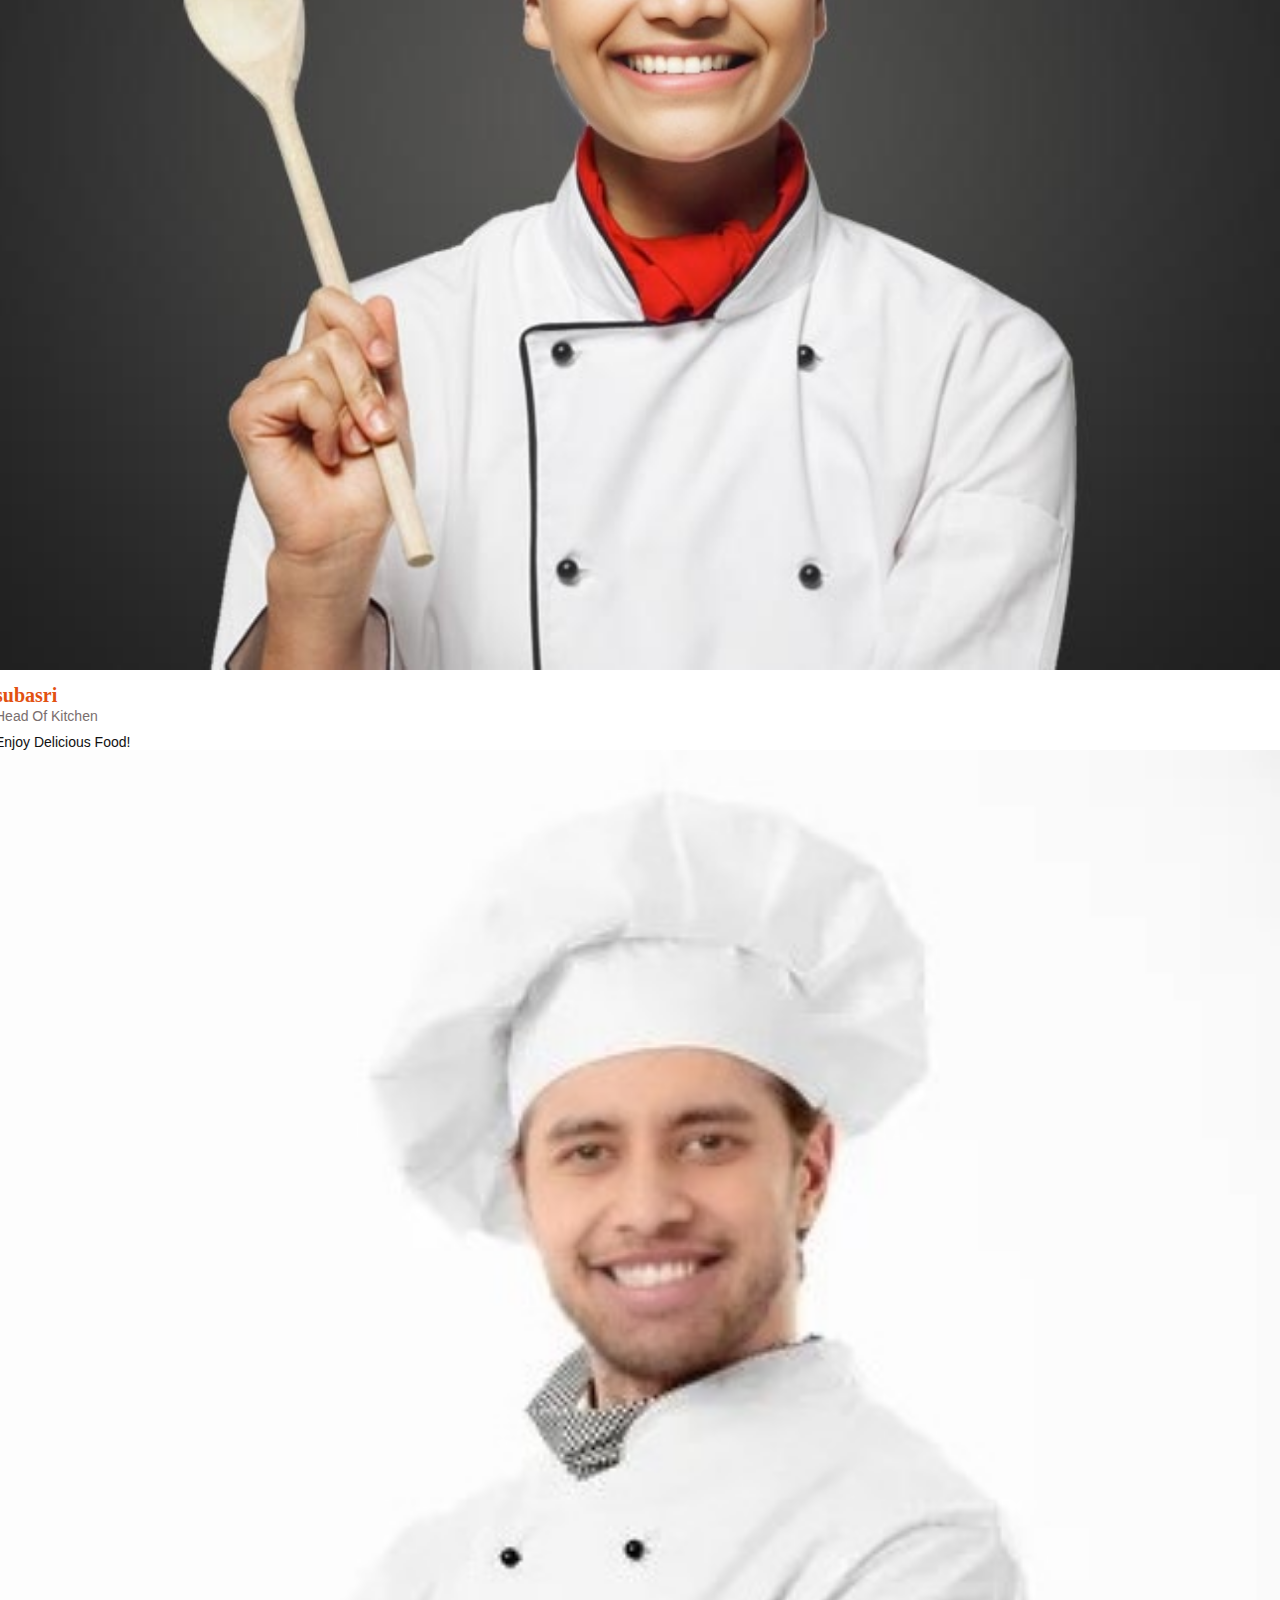
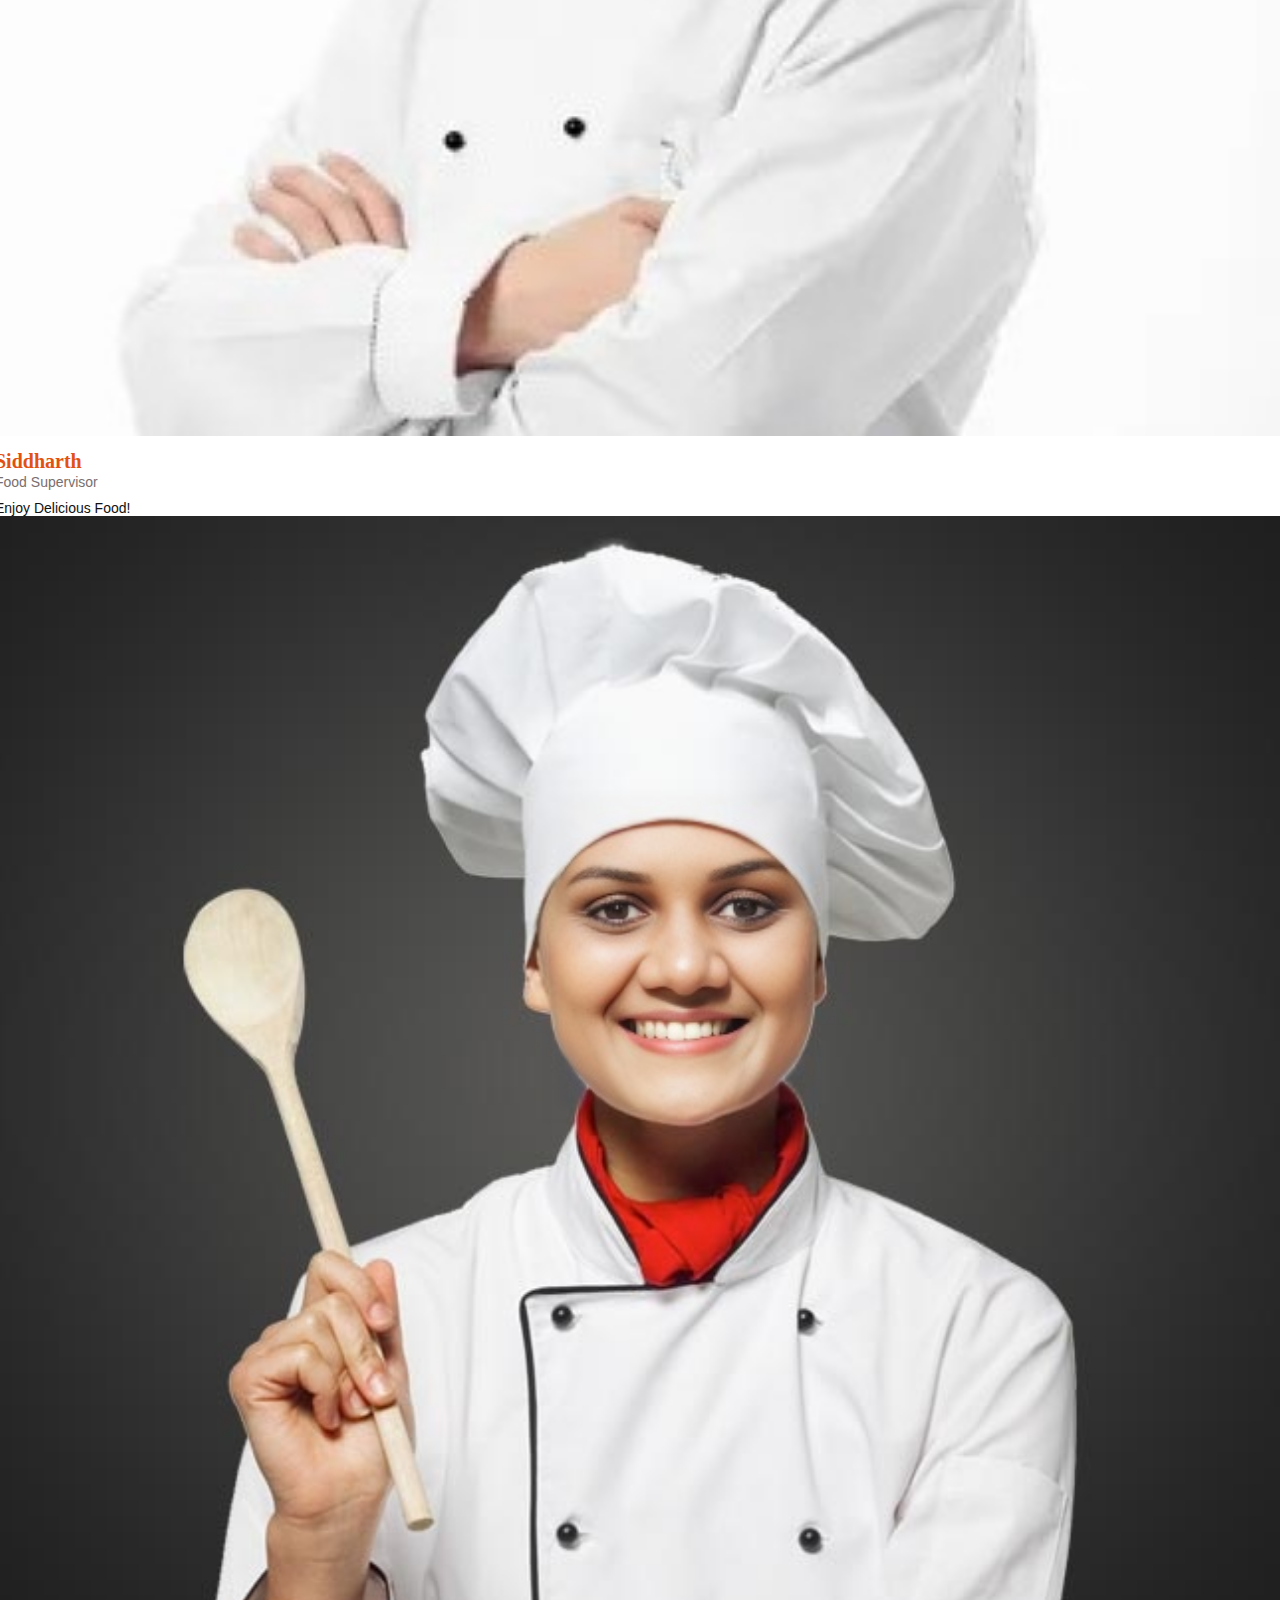
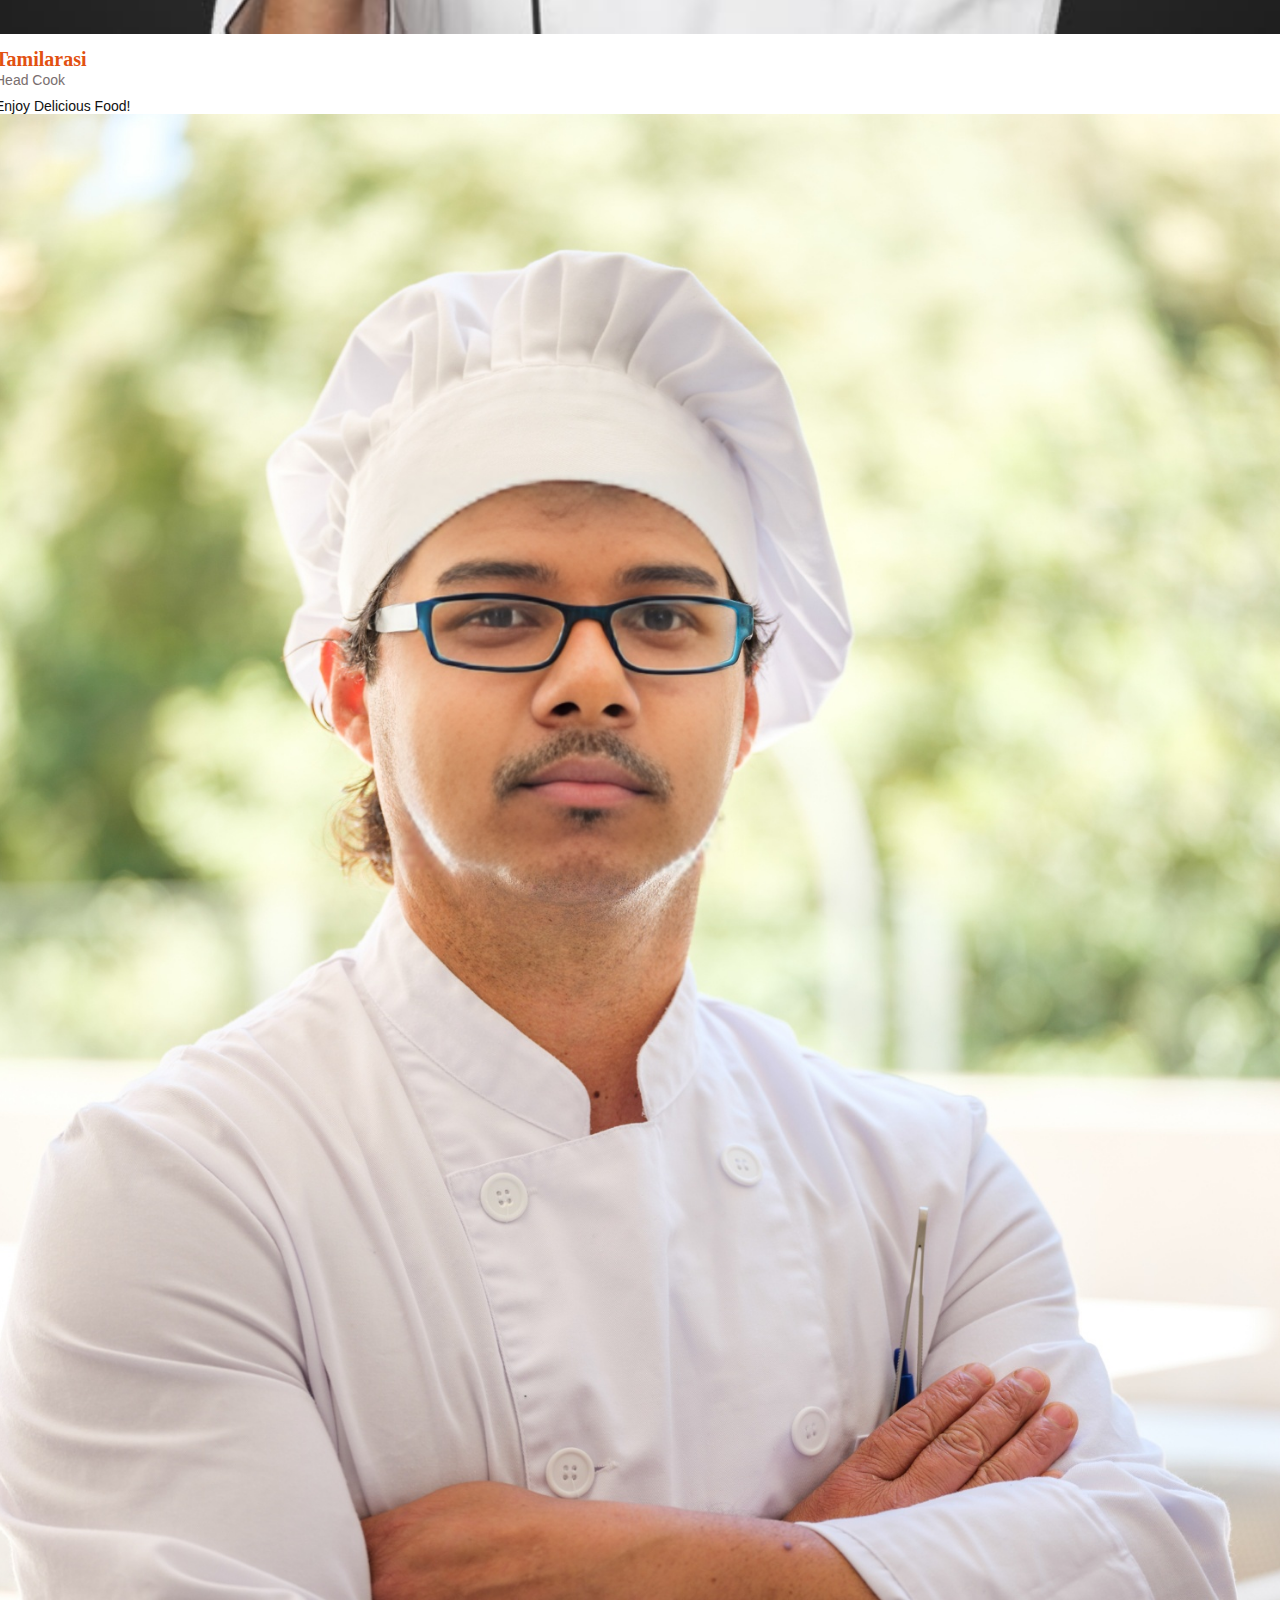
==== commit 10584a6c: "Update index.html" ====
--- a/index.html
+++ b/index.html
@@ -443,7 +443,7 @@
             </div>
             <div class="item">
               <div class="cheffs_wrap">
-               <img src="images/our-cheffs2.jpg" alt="Kitchen Staff">
+               <img src="images/our-cheffs2.jfif" alt="Kitchen Staff">
                <h3>Siddharth</h3>
                <small>Food Supervisor</small>
                <p>Enjoy Delicious Food!</p>
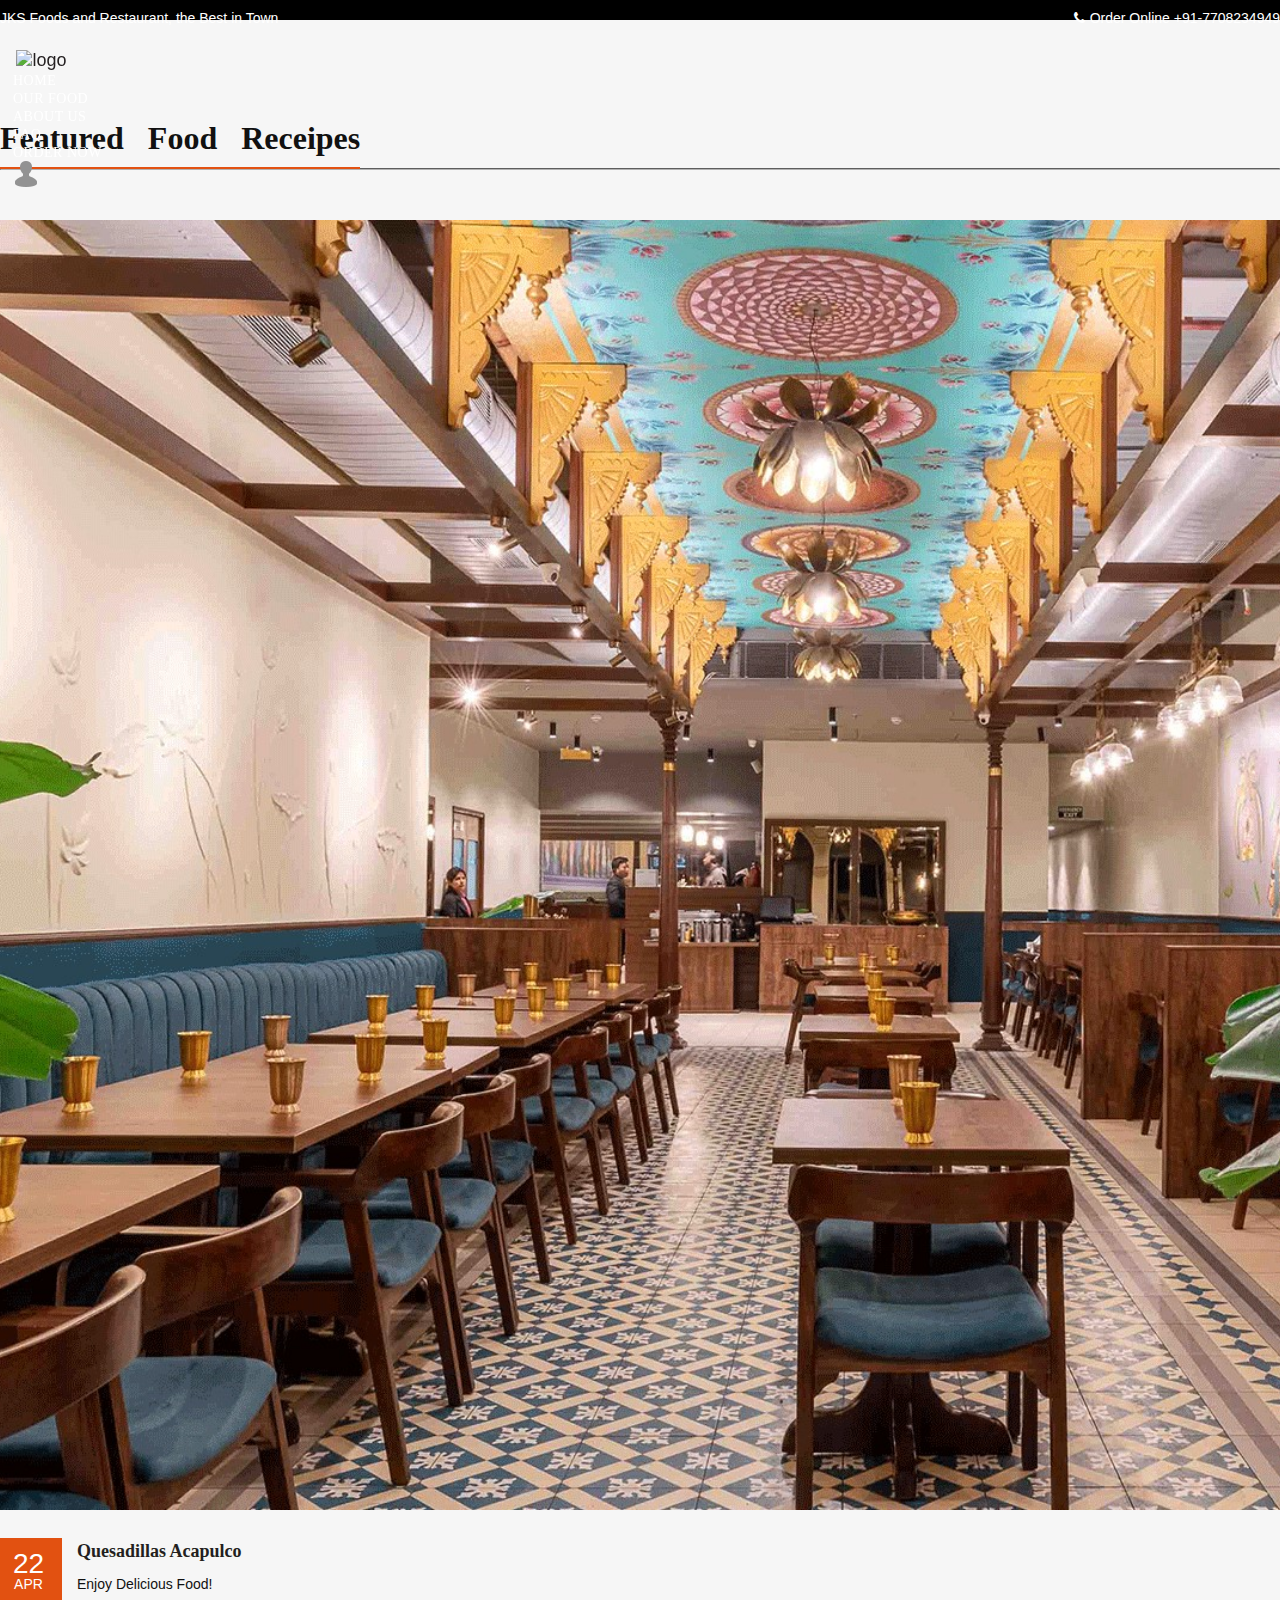
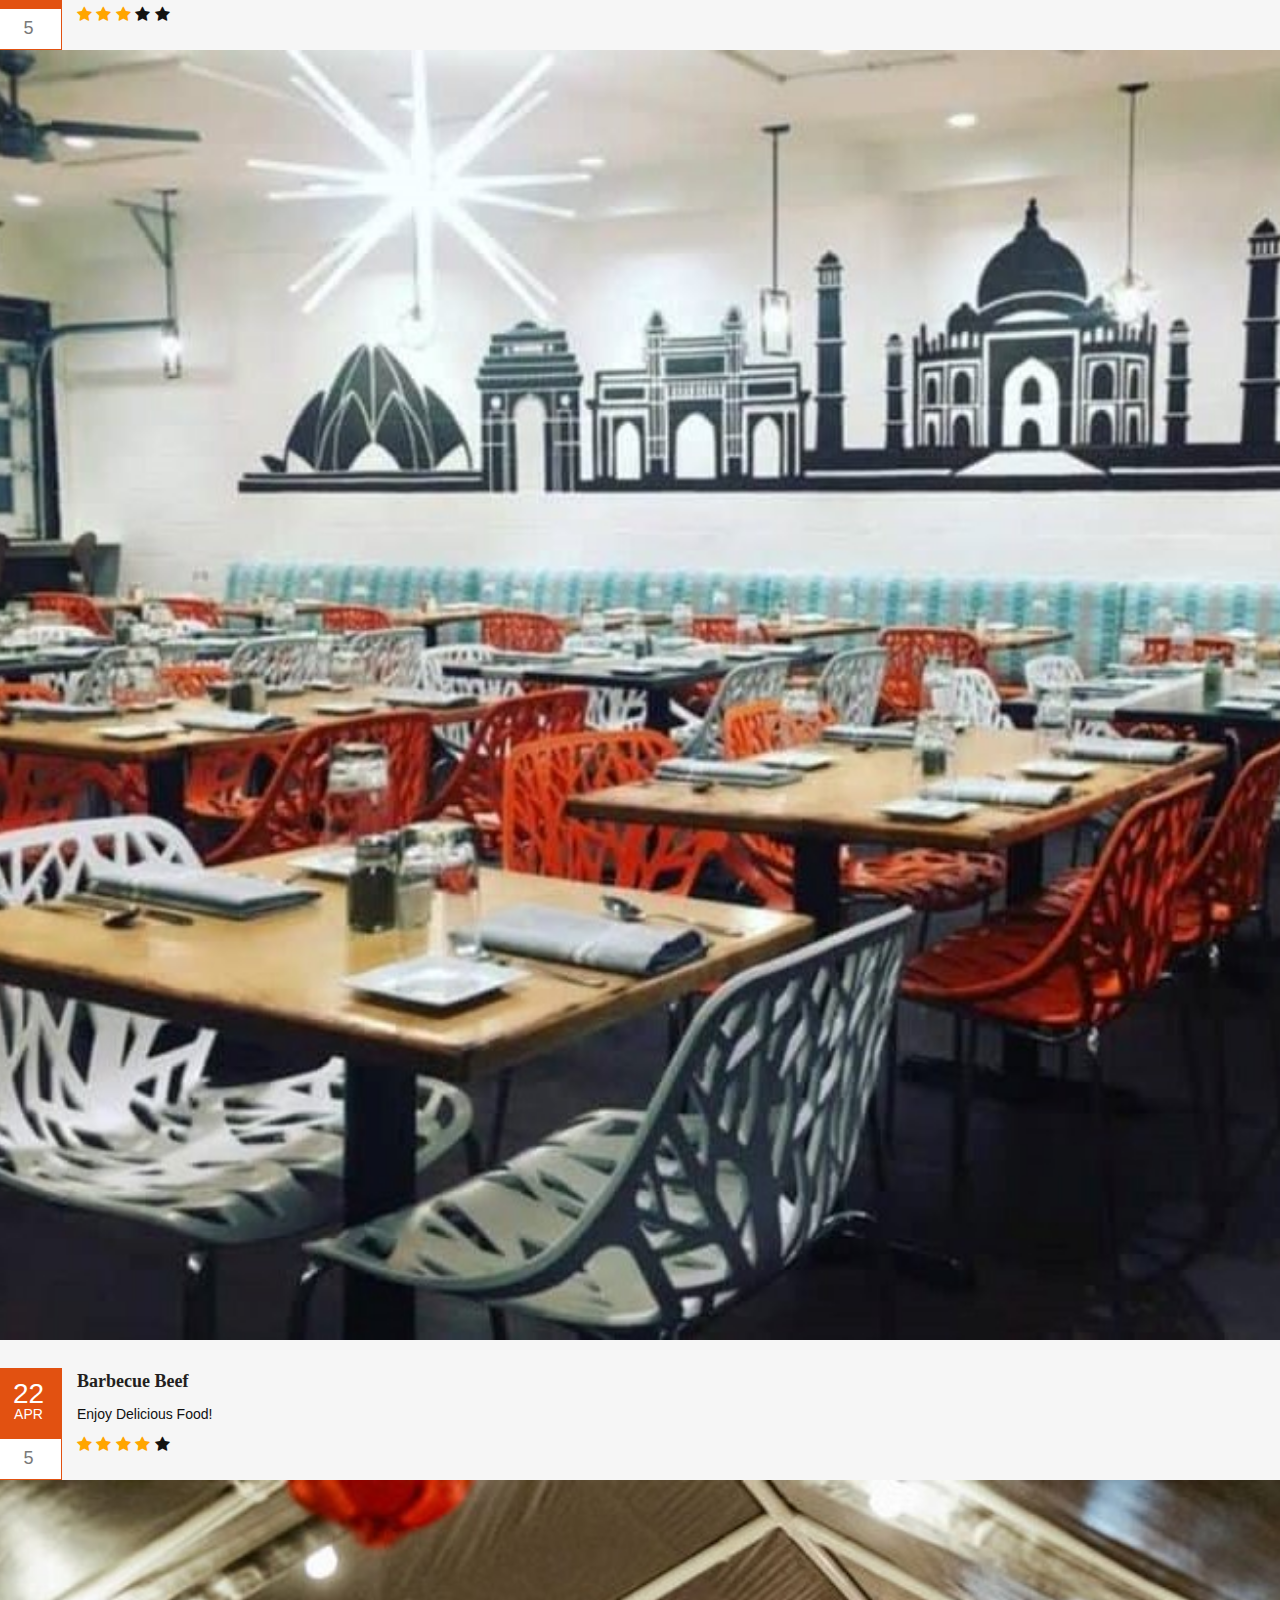
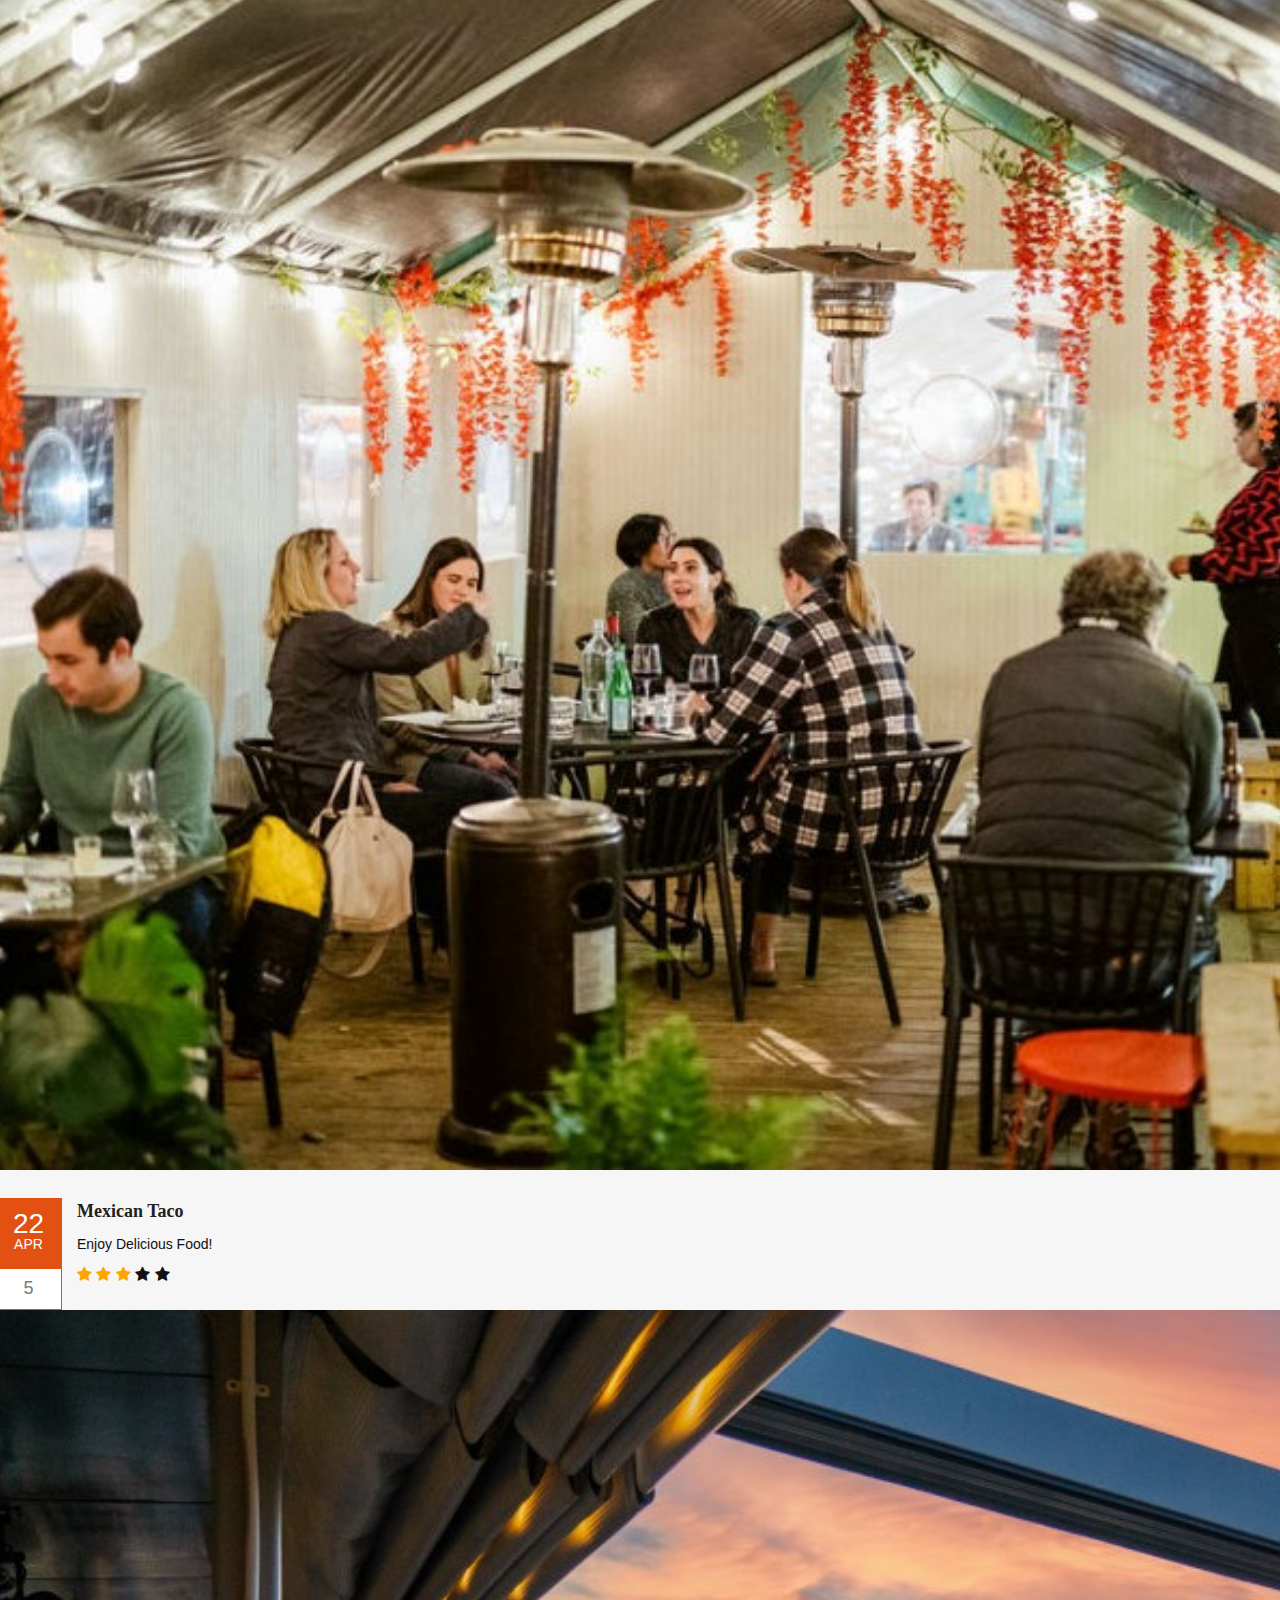
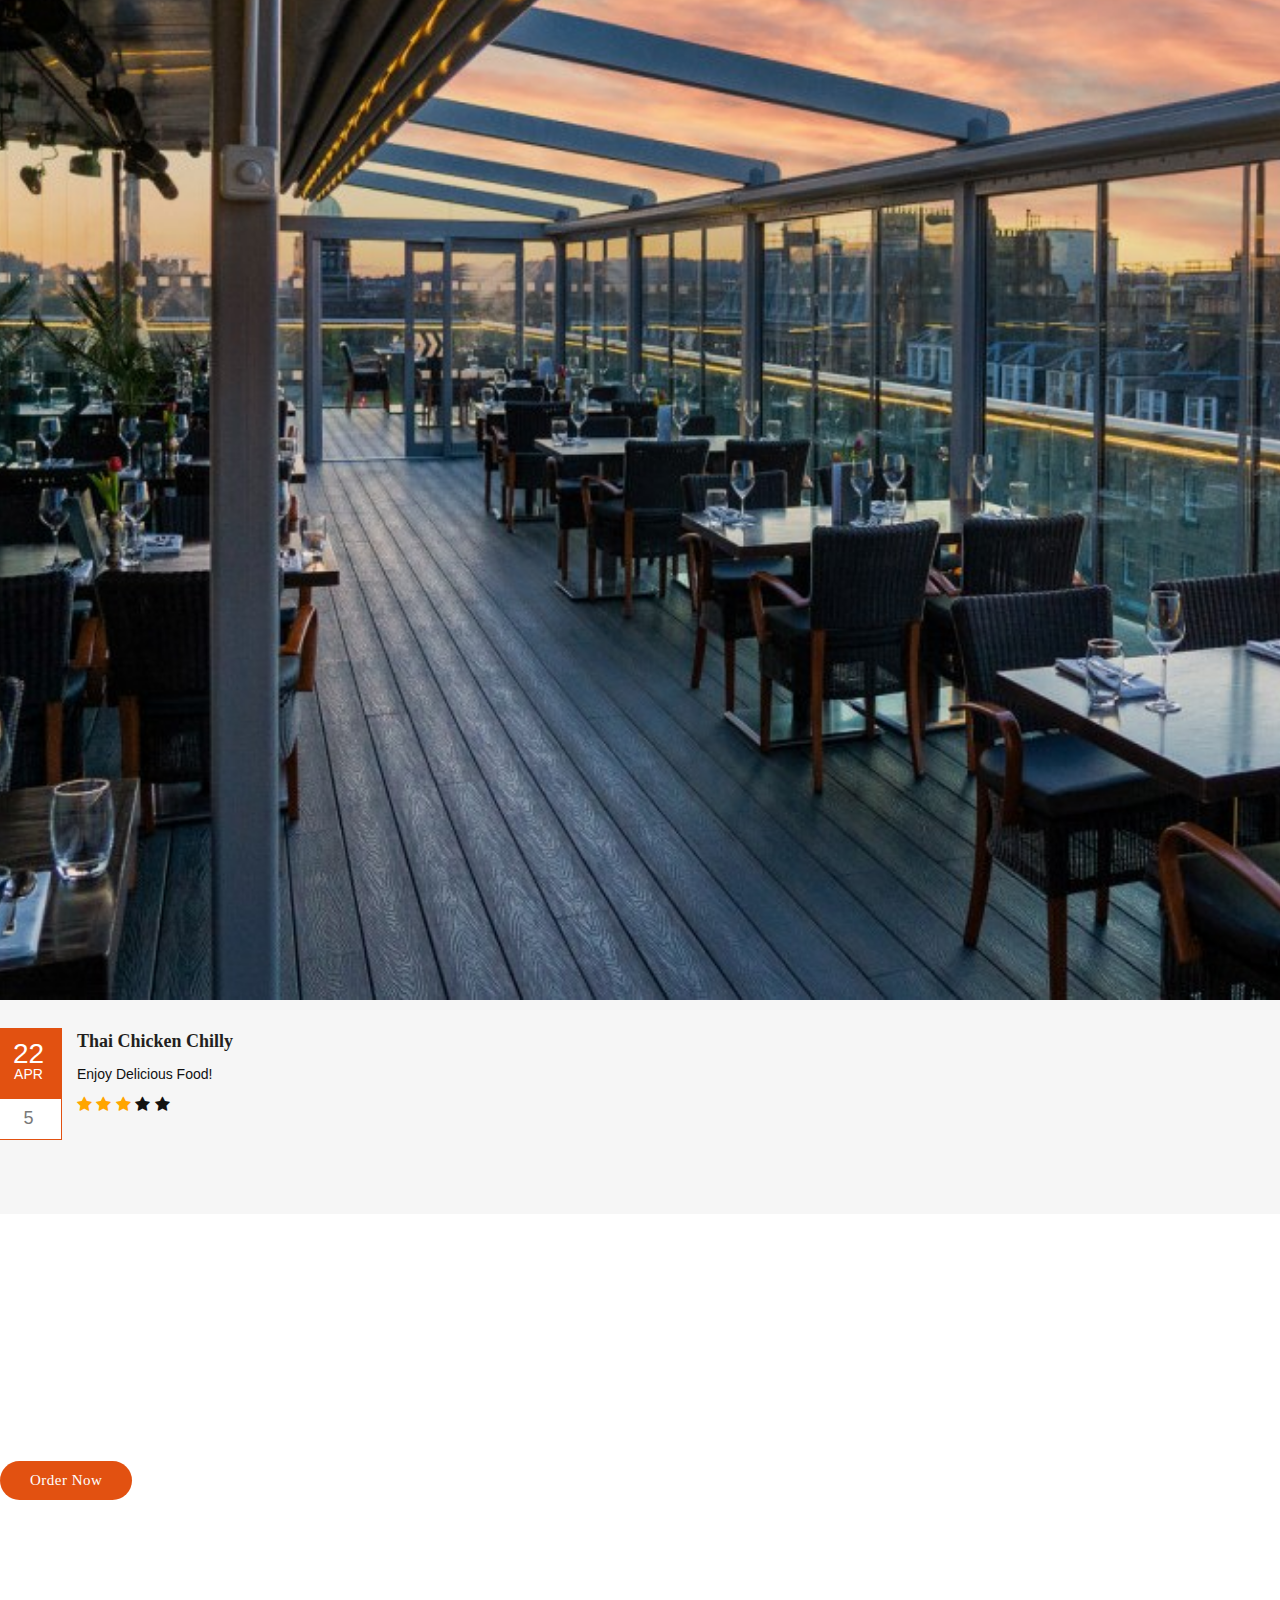
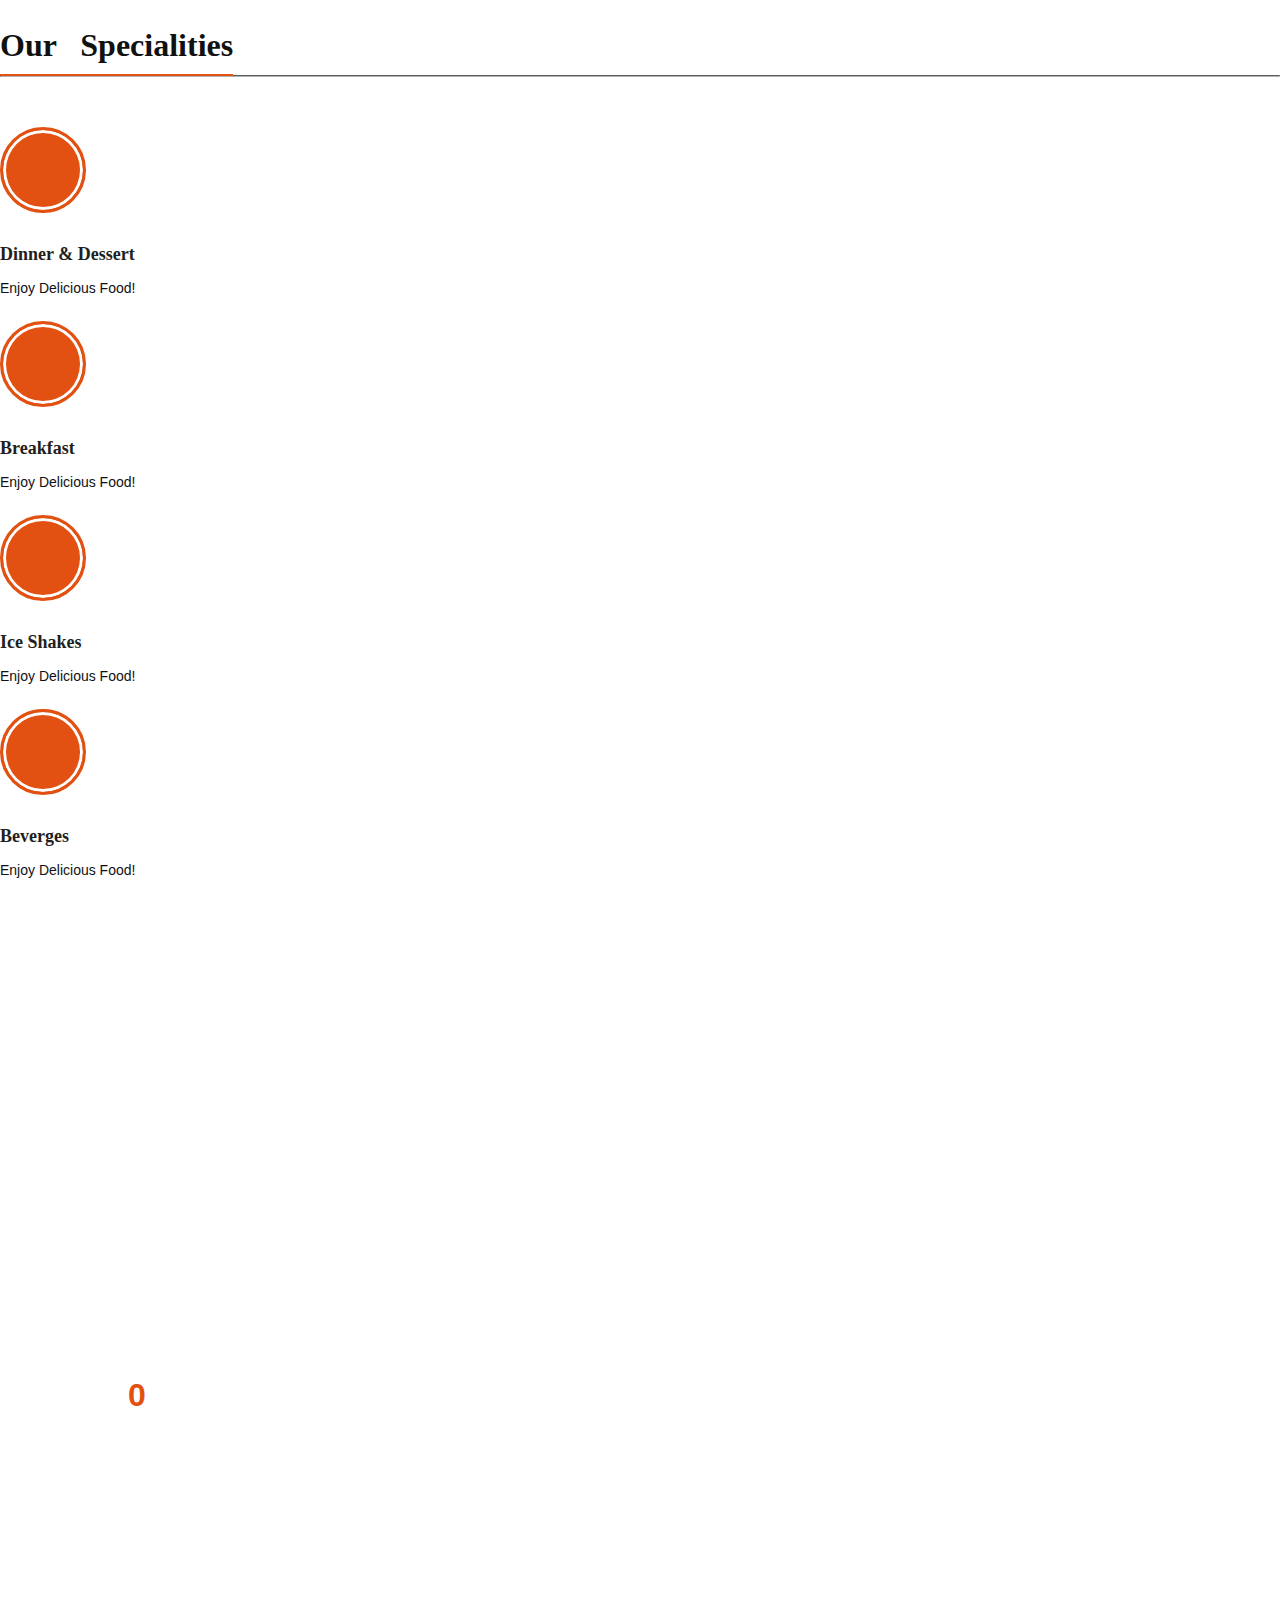
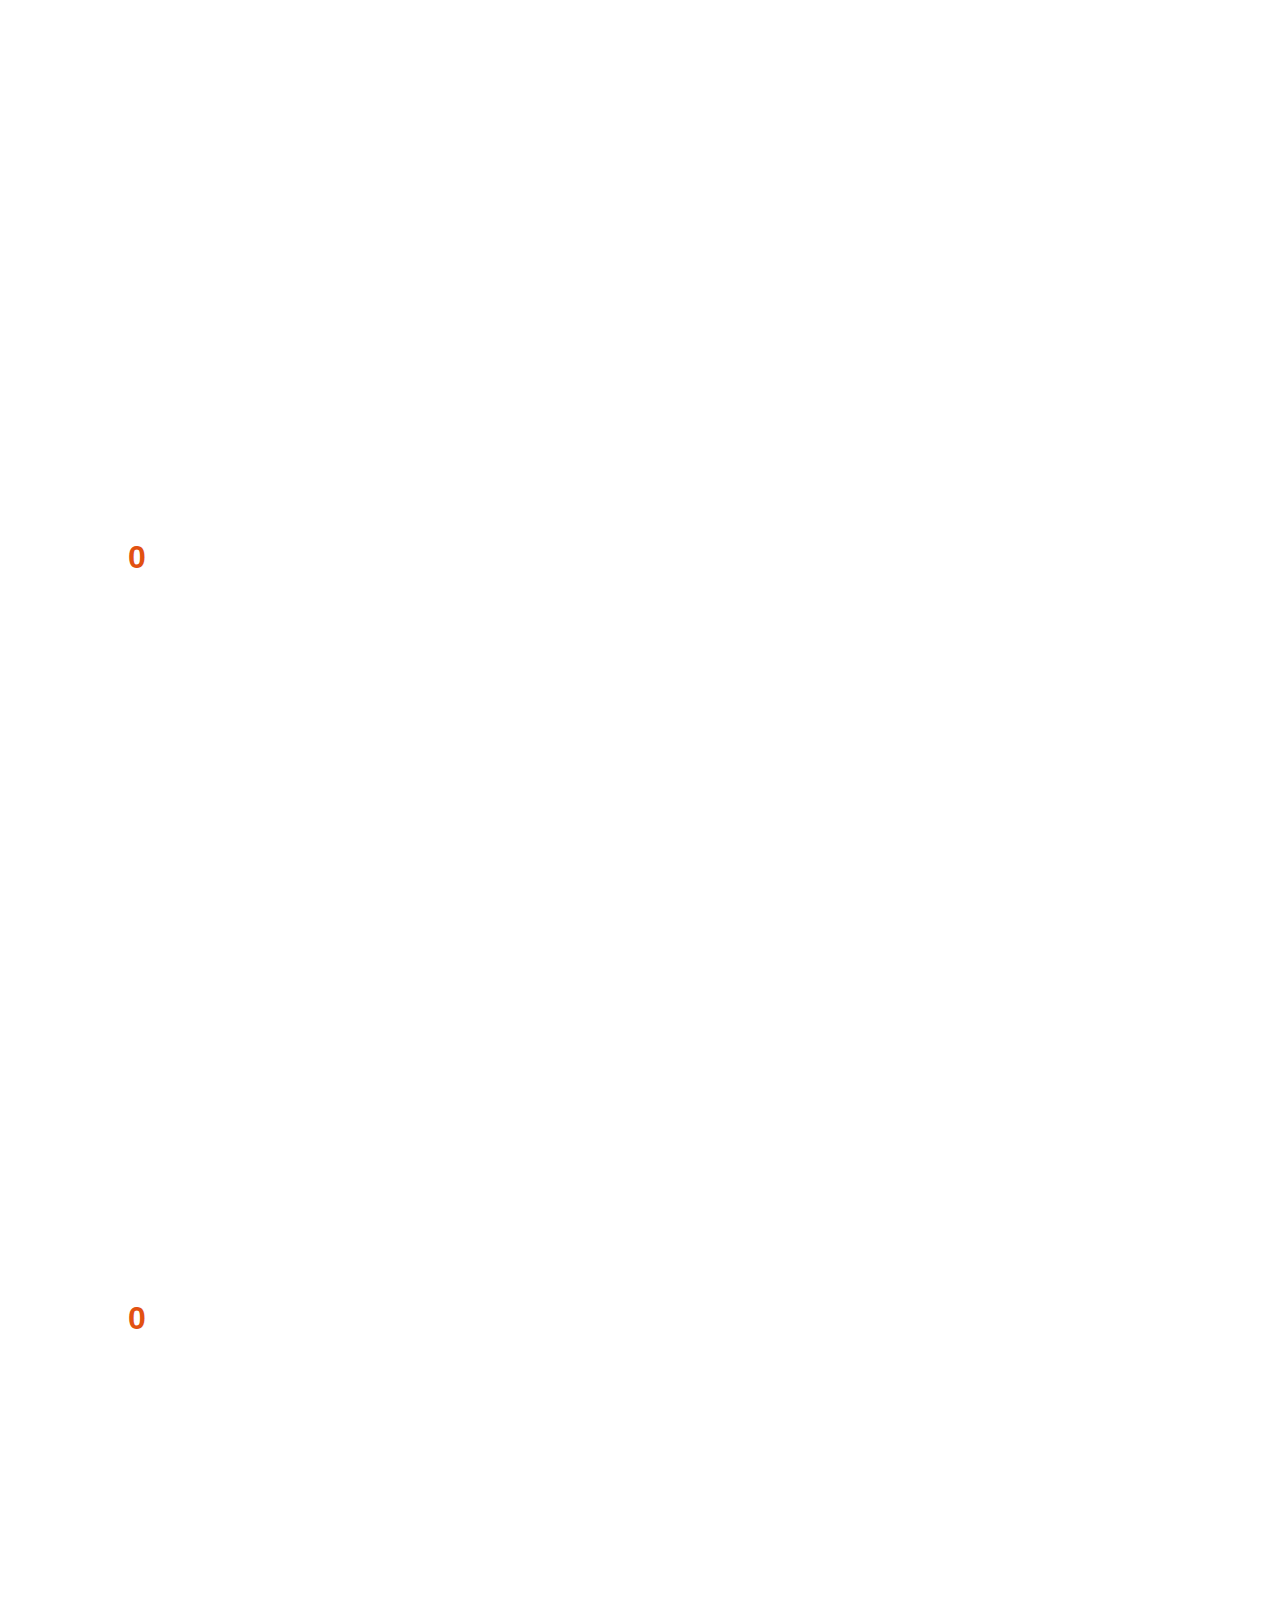
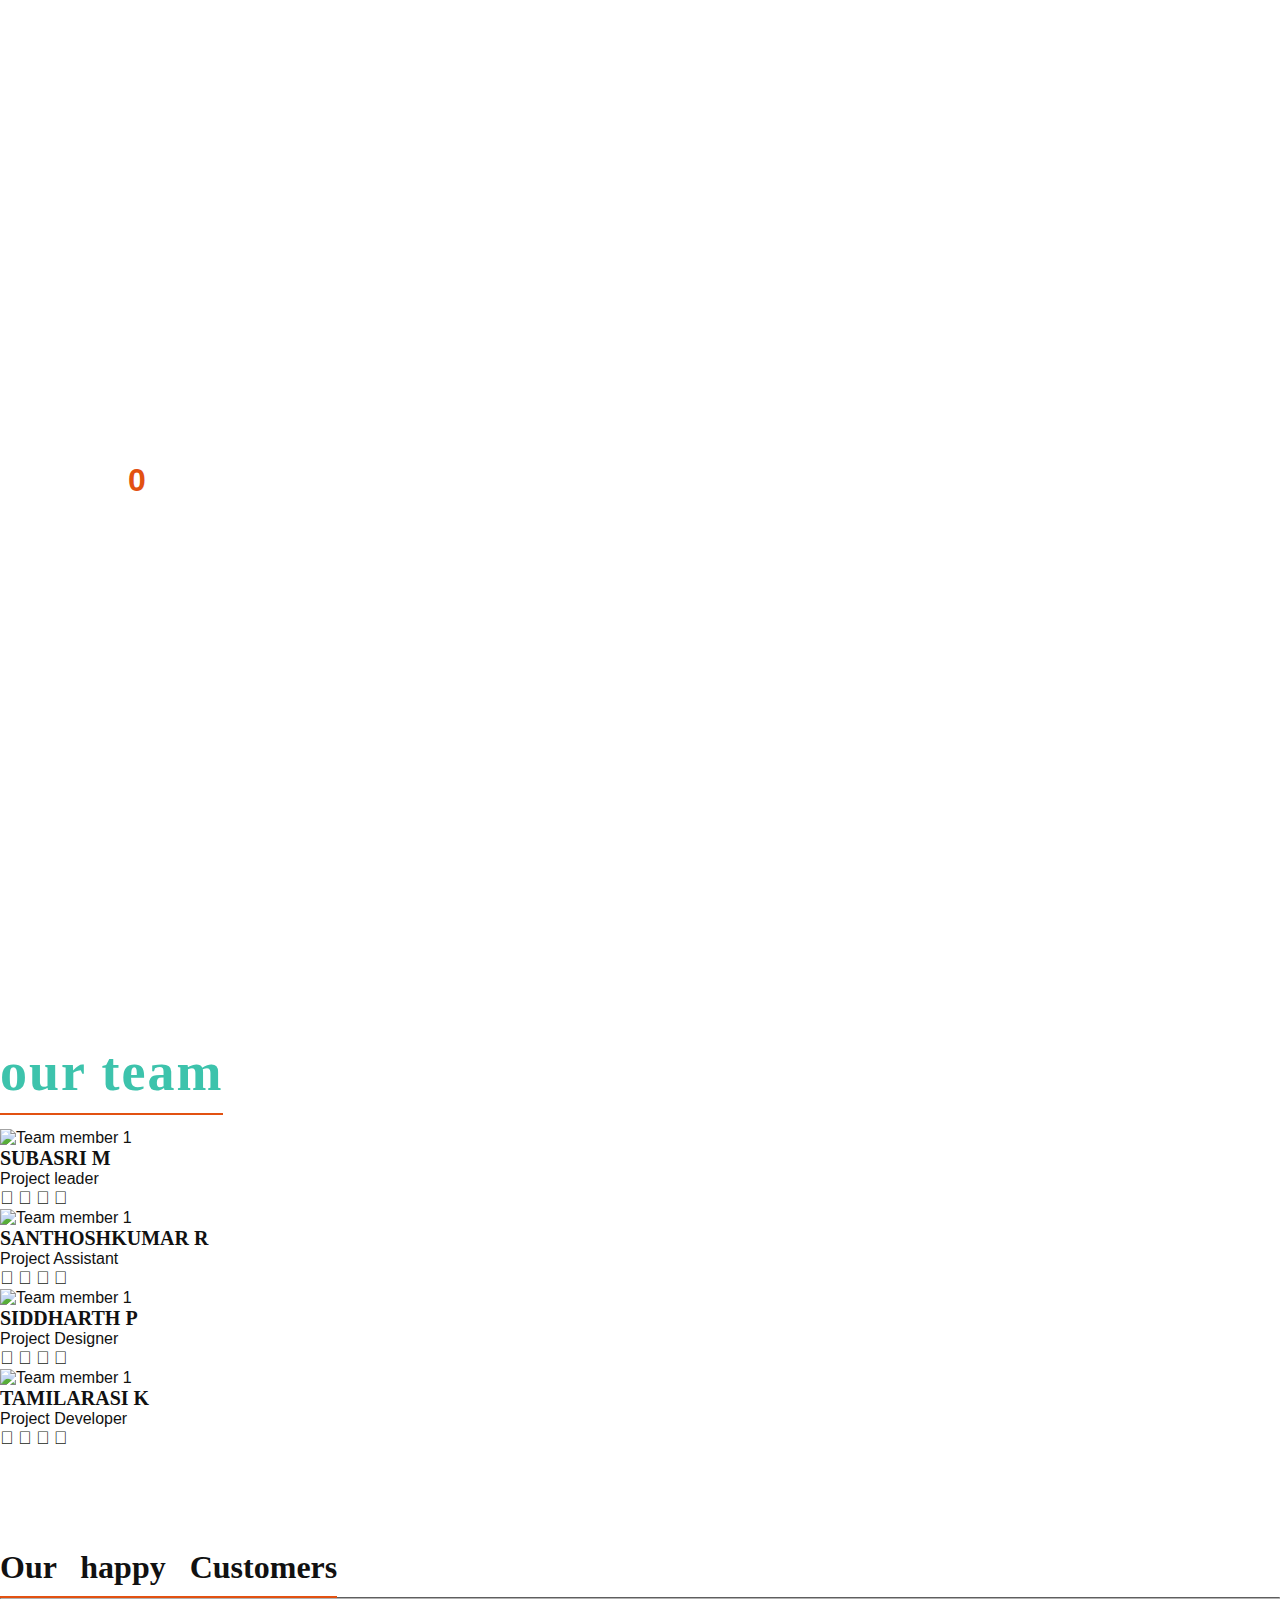
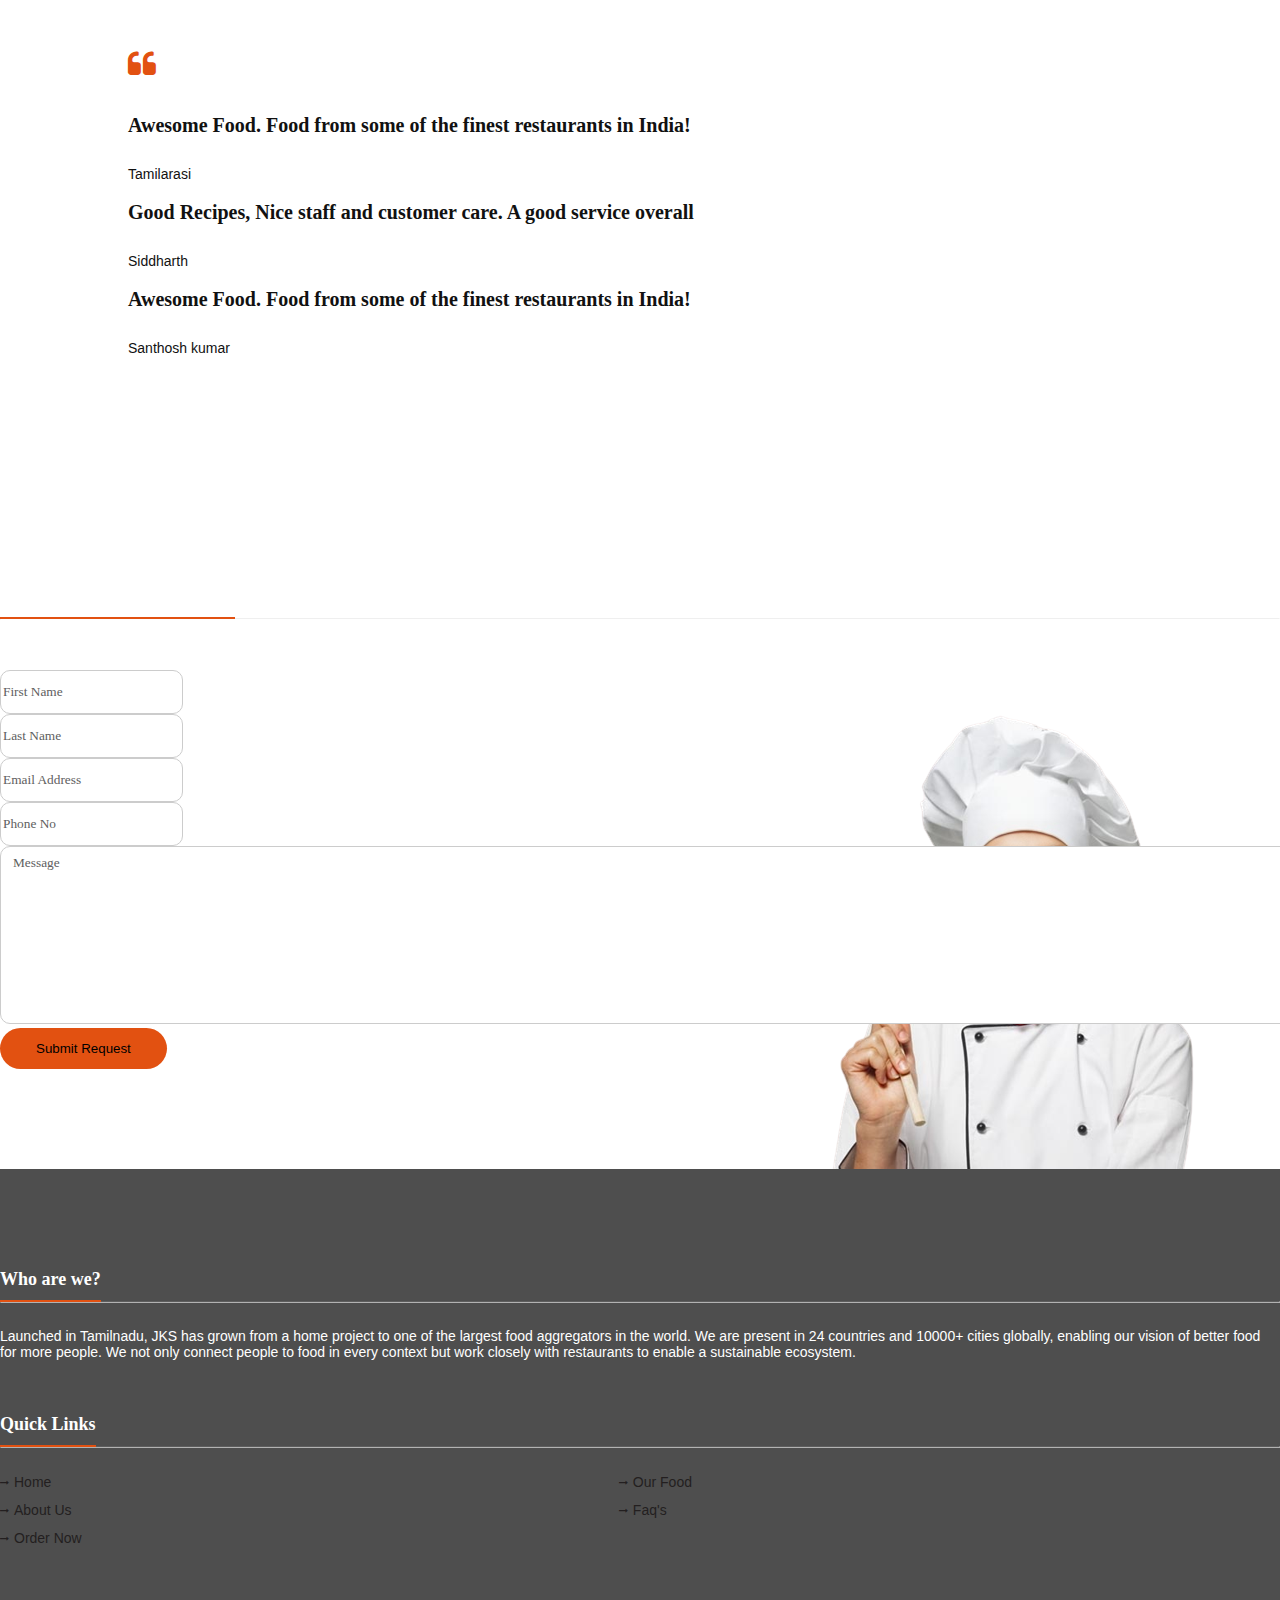
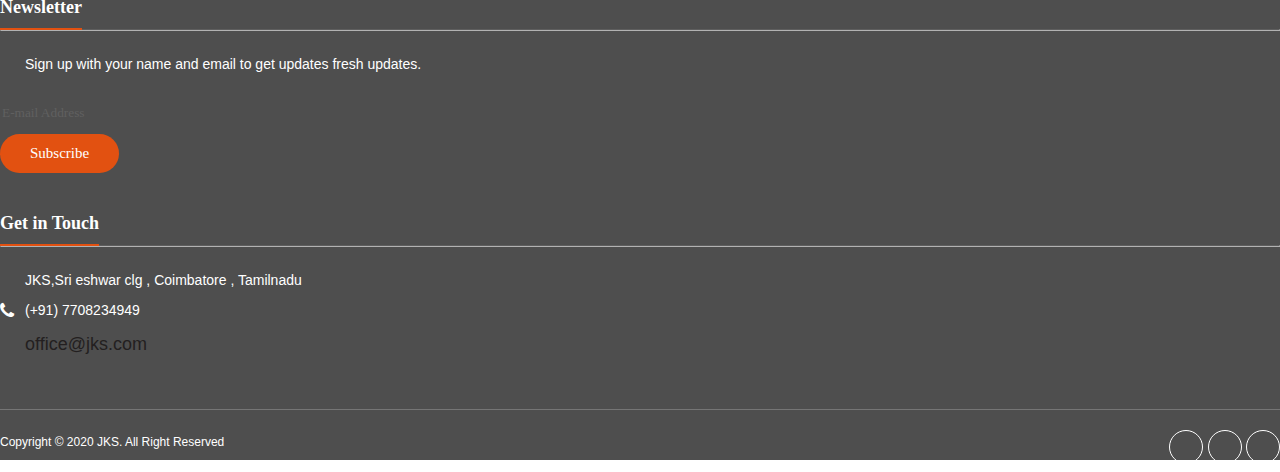
==== commit 7169cf4e: "Update index.html" ====
--- a/index.html
+++ b/index.html
@@ -421,55 +421,78 @@
 </section>
 
 <!-- Our cheffs -->
-<section id="cheffs" class="padding">
-  <div class="container">
-    <div class="row">
-      <div class="col-md-12 text-center">
-      <h2 class="heading">Our &nbsp; Kitchen &nbsp; Staff</h2>
-      <hr class="heading_space">
-      </div>
-    </div>
-    <div class="row">
-      <div class="col-md-12">
-        <div class="cheffs_wrap_slider">
-          <div id="our-cheffs" class="owl-carousel">
-            <div class="item">
-              <div class="cheffs_wrap">
-               <img src="images/our-cheffs1.jpg" alt="Kitchen Staff">
-               <h3>subasri</h3>
-               <small>Head Of Kitchen</small>
-               <p>Enjoy Delicious Food!</p>
-              </div>
-            </div>
-            <div class="item">
-              <div class="cheffs_wrap">
-               <img src="images/our-cheffs2.jfif" alt="Kitchen Staff">
-               <h3>Siddharth</h3>
-               <small>Food Supervisor</small>
-               <p>Enjoy Delicious Food!</p>
-              </div>
-            </div>
-            <div class="item">
-              <div class="cheffs_wrap">
-               <img src="images/our-cheffs3.jpg" alt="Kitchen Staff">
-               <h3>Tamilarasi</h3>
-               <small>Head Cook</small>
-               <p>Enjoy Delicious Food!</p>
-              </div>
-            </div>
-            <div class="item">
-              <div class="cheffs_wrap">
-               <img src="images/our-cheffs4.jpg" alt="Kitchen Staff">
-               <h3>Santhosh kumar</h3>
-               <small>Food Supervisor</small>
-               <p>Enjoy Delicious Food!</p>
-              </div>
-            </div>
-          </div>
-        </div>
-      </div>
-    </div>
-  </div>
+
+<section class="team" style="margin-top: 7rem;">
+  <h1 class="heading" style="margin-top: -1.5rem;" id="team">our team</h1>
+  <p></p>
+  <div class="row">
+      <div class="card">
+          <div class="image">
+              <img src="./images/suba.jpeg" alt="Team member 1">
+          </div>
+          <div class="info">
+              <h3>SUBASRI M</h3>
+              <span>Project leader</span>
+              <div class="icons">
+                  <a href="https://www.facebook.com/" class="fab fa-facebook-f"></a>
+                  <a href="https://twitter.com/login" class="fab fa-twitter"></a>
+                  <a href="https://www.instagram.com/" class="fab fa-instagram"></a>
+                  <a href="https://www.linkedin.com/" class="fab fa-linkedin"></a>
+              </div>
+          </div>
+      </div>
+  </div>
+  <div class="row">
+      <div class="card">
+          <div class="image">
+              <img src="./images/santhosh.jfif" alt="Team member 1">
+          </div>
+          <div class="info">
+              <h3>SANTHOSHKUMAR R</h3>
+              <span>Project Assistant</span>
+              <div class="icons">
+                  <a href="https://www.facebook.com/" class="fab fa-facebook-f"></a>
+                  <a href="https://twitter.com/login" class="fab fa-twitter"></a>
+                  <a href="https://www.instagram.com/" class="fab fa-instagram"></a>
+                  <a href="https://www.linkedin.com/" class="fab fa-linkedin"></a>
+              </div>
+          </div>
+      </div>
+  </div>
+  <div class="row">
+      <div class="card">
+          <div class="image">
+              <img src="./images/siddhu.jpg" alt="Team member 1">
+          </div>
+          <div class="info">
+              <h3>SIDDHARTH P</h3>
+              <span>Project Designer</span>
+              <div class="icons">
+                  <a href="https://www.facebook.com/" class="fab fa-facebook-f"></a>
+                  <a href="https://twitter.com/login" class="fab fa-twitter"></a>
+                  <a href="https://www.instagram.com/" class="fab fa-instagram"></a>
+                  <a href="https://www.linkedin.com/" class="fab fa-linkedin"></a>
+              </div>
+          </div>
+      </div>
+  </div>
+  <div class="row">
+      <div class="card">
+          <div class="image">
+              <img src="./images/tamil.jfif" alt="Team member 1">
+          </div>
+          <div class="info">
+              <h3>TAMILARASI K</h3>
+              <span>Project Developer </span>
+              <div class="icons">
+                  <a href="https://www.facebook.com/" class="fab fa-facebook-f"></a>
+                  <a href="https://twitter.com/login" class="fab fa-twitter"></a>
+                  <a href="https://www.instagram.com/" class="fab fa-instagram"></a>
+                  <a href="https://www.linkedin.com/" class="fab fa-linkedin"></a>
+              </div>
+          </div>
+      </div>
+  </div> 
 </section>
 	
 <!-- testinomial -->
